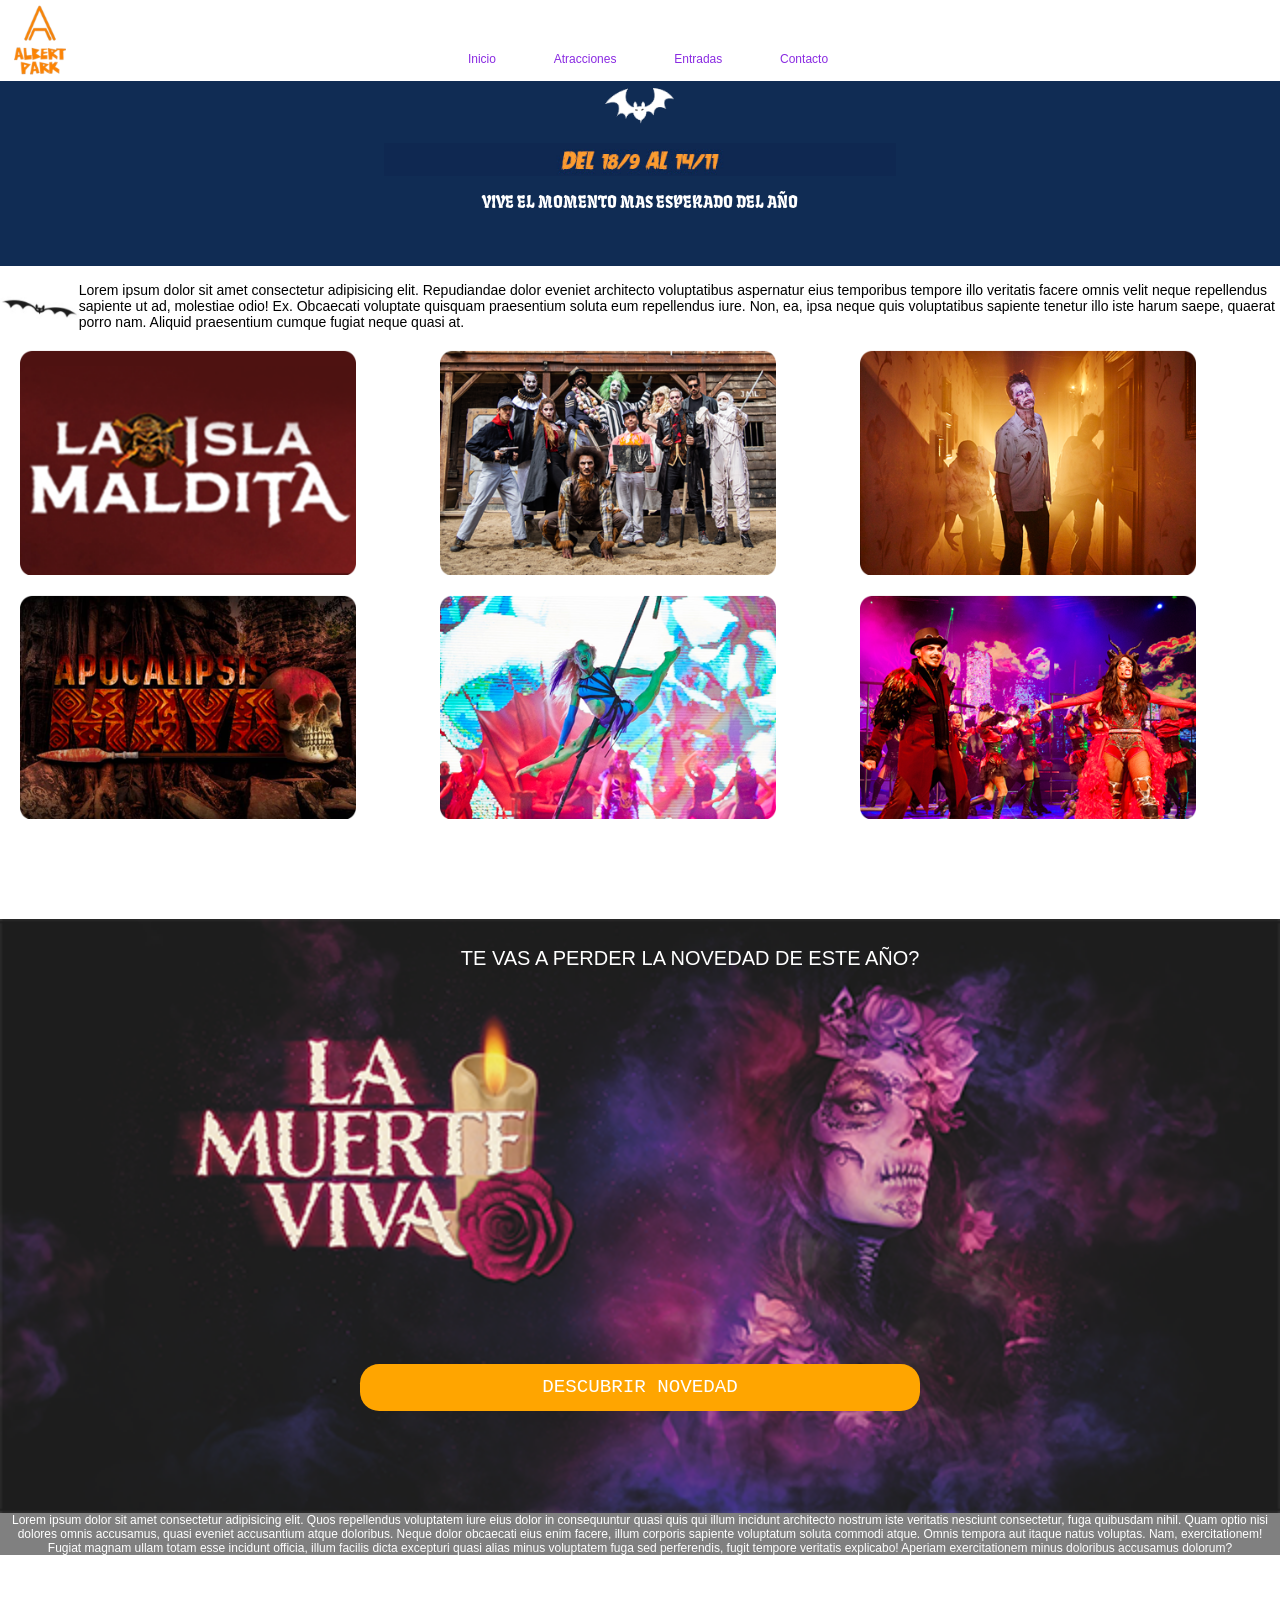
==== index.html @ 116e8e4a "first commit" ====
<!DOCTYPE html>
<html lang="en">
<head>
    <meta charset="UTF-8">
    <meta http-equiv="X-UA-Compatible" content="IE=edge">
    <meta name="viewport" content="width=device-width, initial-scale=1.0">
    <title>Albert Park</title>
    <link rel="stylesheet" href="./css/style.css">
    <link rel="stylesheet" href="css/normalize.css" type="text/css">
    <link rel="preconnect" href="https://fonts.googleapis.com">
<link rel="preconnect" href="https://fonts.gstatic.com" crossorigin>
<link href="https://fonts.googleapis.com/css2?family=Fruktur&display=swap" rel="stylesheet">
</head>

<header>
    <body>
<nav>
        <div class="navigation"> 
            <img class="logo-img" src="./img/logo-custom.png" alt="Logo" style="max-width: 180px;">
            <p>
                <ul id="nav-list">
                    <li><a href="">Inicio</a>
    
                    </li>
                    <li><a href="">Atracciones</a>
    
                    </li>
                    <li><a href="">Entradas</a>
    
                    </li>

                </li>
                <li><a href="">Contacto</a>

                </li>
                </ul>
            </p>
        </div>
    </nav>
</header>
    
    <main>
    <img class="principal" src="./img/murcielago.png" style="background: #102c54; width:6%;">
    <p><img class="principal" src="./img/fechas.jpg" style="width:40%"></p>
<p style="font-family: 'Fruktur'">VIVE EL MOMENTO MAS ESPERADO DEL AÑO</p>
    <img class="animacion" src="./img/animation.gif" alt="">
    <p> ㅤ</p>
</main>
<div class="box">
    <img src="./img/murcielago-black.png">
    <span>Lorem ipsum dolor sit amet consectetur adipisicing elit. Repudiandae dolor eveniet architecto voluptatibus aspernatur eius temporibus tempore illo veritatis facere omnis velit neque repellendus sapiente ut ad, molestiae odio! Ex.
    Obcaecati voluptate quisquam praesentium soluta eum repellendus iure. Non, ea, ipsa neque quis voluptatibus sapiente tenetur illo iste harum saepe, quaerat porro nam. Aliquid praesentium cumque fugiat neque quasi at.</span>
</div>
</h3>

<div class="card">
    <img src="./img/foto-1.png">
    <img src="./img/foto-2.png">
    <img src="./img/foto-3.png">
    <img src="./img/foto-4.png">
    <img src="./img/foto-5.png">
    <img src="./img/foto-6.png">
</div>
<div class="container">
<img class="background"src="./img/bg-la-muerte-viva.png">
<div class="top">TE VAS A PERDER LA NOVEDAD DE ESTE AÑO?</div>
<div class="bot">DESCUBRIR NOVEDAD</div>
</body>
<footer>Lorem ipsum dolor sit amet consectetur adipisicing elit. Quos repellendus voluptatem iure eius dolor in consequuntur quasi quis qui illum incidunt architecto nostrum iste veritatis nesciunt consectetur, fuga quibusdam nihil.
Quam optio nisi dolores omnis accusamus, quasi eveniet accusantium atque doloribus. Neque dolor obcaecati eius enim facere, illum corporis sapiente voluptatum soluta commodi atque. Omnis tempora aut itaque natus voluptas.
Nam, exercitationem! Fugiat magnam ullam totam esse incidunt officia, illum facilis dicta excepturi quasi alias minus voluptatem fuga sed perferendis, fugit tempore veritatis explicabo! Aperiam exercitationem minus doloribus accusamus dolorum?</footer>
</html>
---- css/style.css ----
@charset "UTF-8";

.navigation {
   justify-content: center;
   display: flex;
   line-height: 170px;
}
#nav-list li {
    display: inline-block;
    font-size: 18px;
    margin: 20px;
    vertical-align:bottom;
    line-height:normal; 
      
}
.logo-img {
    position:absolute;
    left:10px;
    top:10px;
    margin: 0px 15px 15px 0px;
}
li{
    text-decoration: none;
    
}
a{
    font-size: 30px;
    text-decoration: none;
    color: blueviolet;
    padding:50px;
}
main{
    background: #102c54;
    display:grid;
}
.principal{
    display:block;
    margin:auto;
}
p{
    text-align: center;
    font-size: 40px;
    color:white;
    font-family: 'Fruktur';
}
ul{
    text-decoration: none;
    
}
.card {
    display: grid;
    align-items: auto;
    grid-template-columns: repeat(3, 1fr);
    position: relative;
    margin-left: 50px;
  }
  .card img{
      width: 80%;
      margin-bottom: 50px;
  }
p{
    font-family: 'Fruktur';
}
.box {
    display: flex;
    align-items:center;
    margin-bottom: 50px;

 }
 span{
     font-size: 35px;

 }
 .animacion{
    display:block;
    margin:auto;
    width:40%;
    margin-bottom: 30px;
 }
 .background{
    display:block;
    margin:auto;
margin-top: 200px;
width: 100%;
height: 10%;
 }
footer{
    display:block;
    margin:auto;
    font-size: 30px;
    background-color: grey;
    font-weight: 1;
    width:100%;
    
}
body{
    zoom: 40%;
}
.top {
    position: absolute;
    top: 20px;
    left: 36%;
    font-size: 50px;
    margin-top: 50px;
  }
.bot {
    position: absolute;
    top: 70%;
    font-size: 3rem;
    background-color: orange;
    padding: 31px 61px;
    border-radius: 3rem;
    left: 0;
    right: 0;
    margin-left: auto;
    margin-right: auto;
    width: 40%;
    font-family: monospace;
  }
  .container {
    position: relative;
    text-align: center;
    color: white;
  }
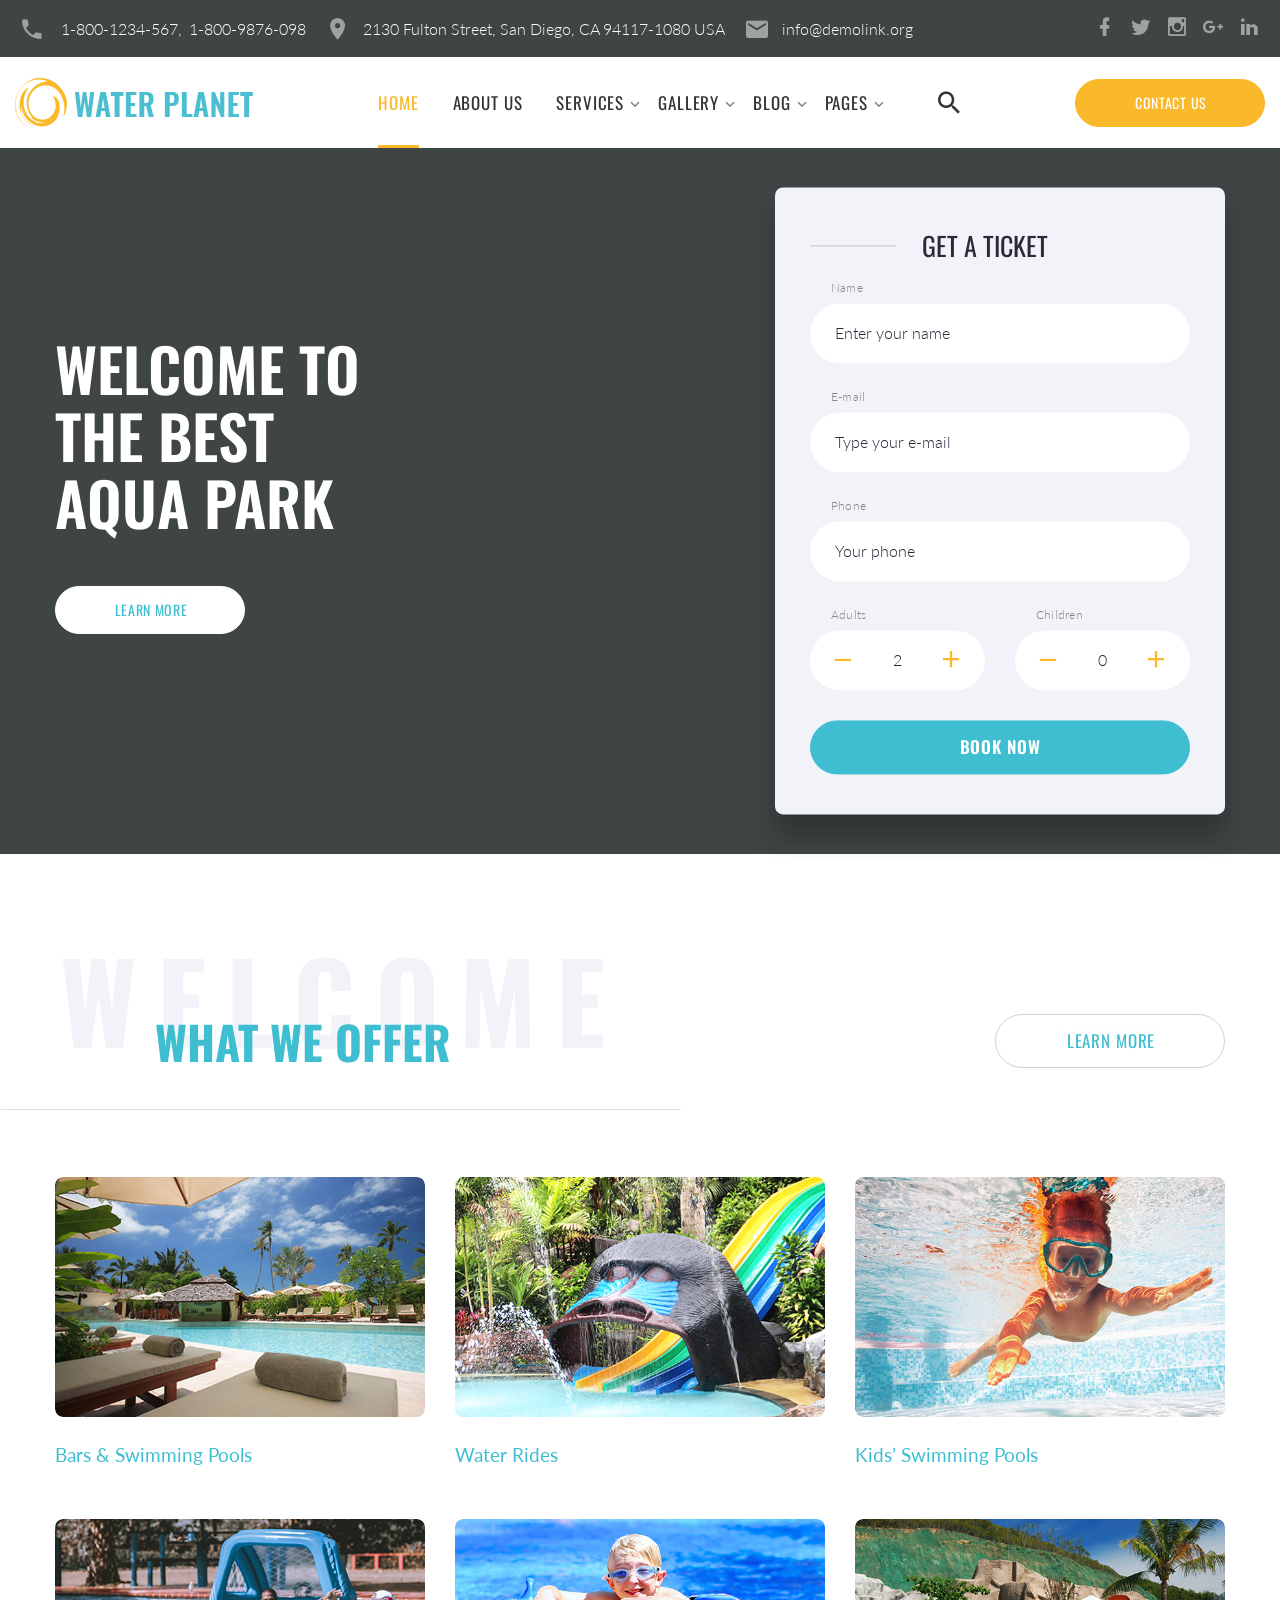
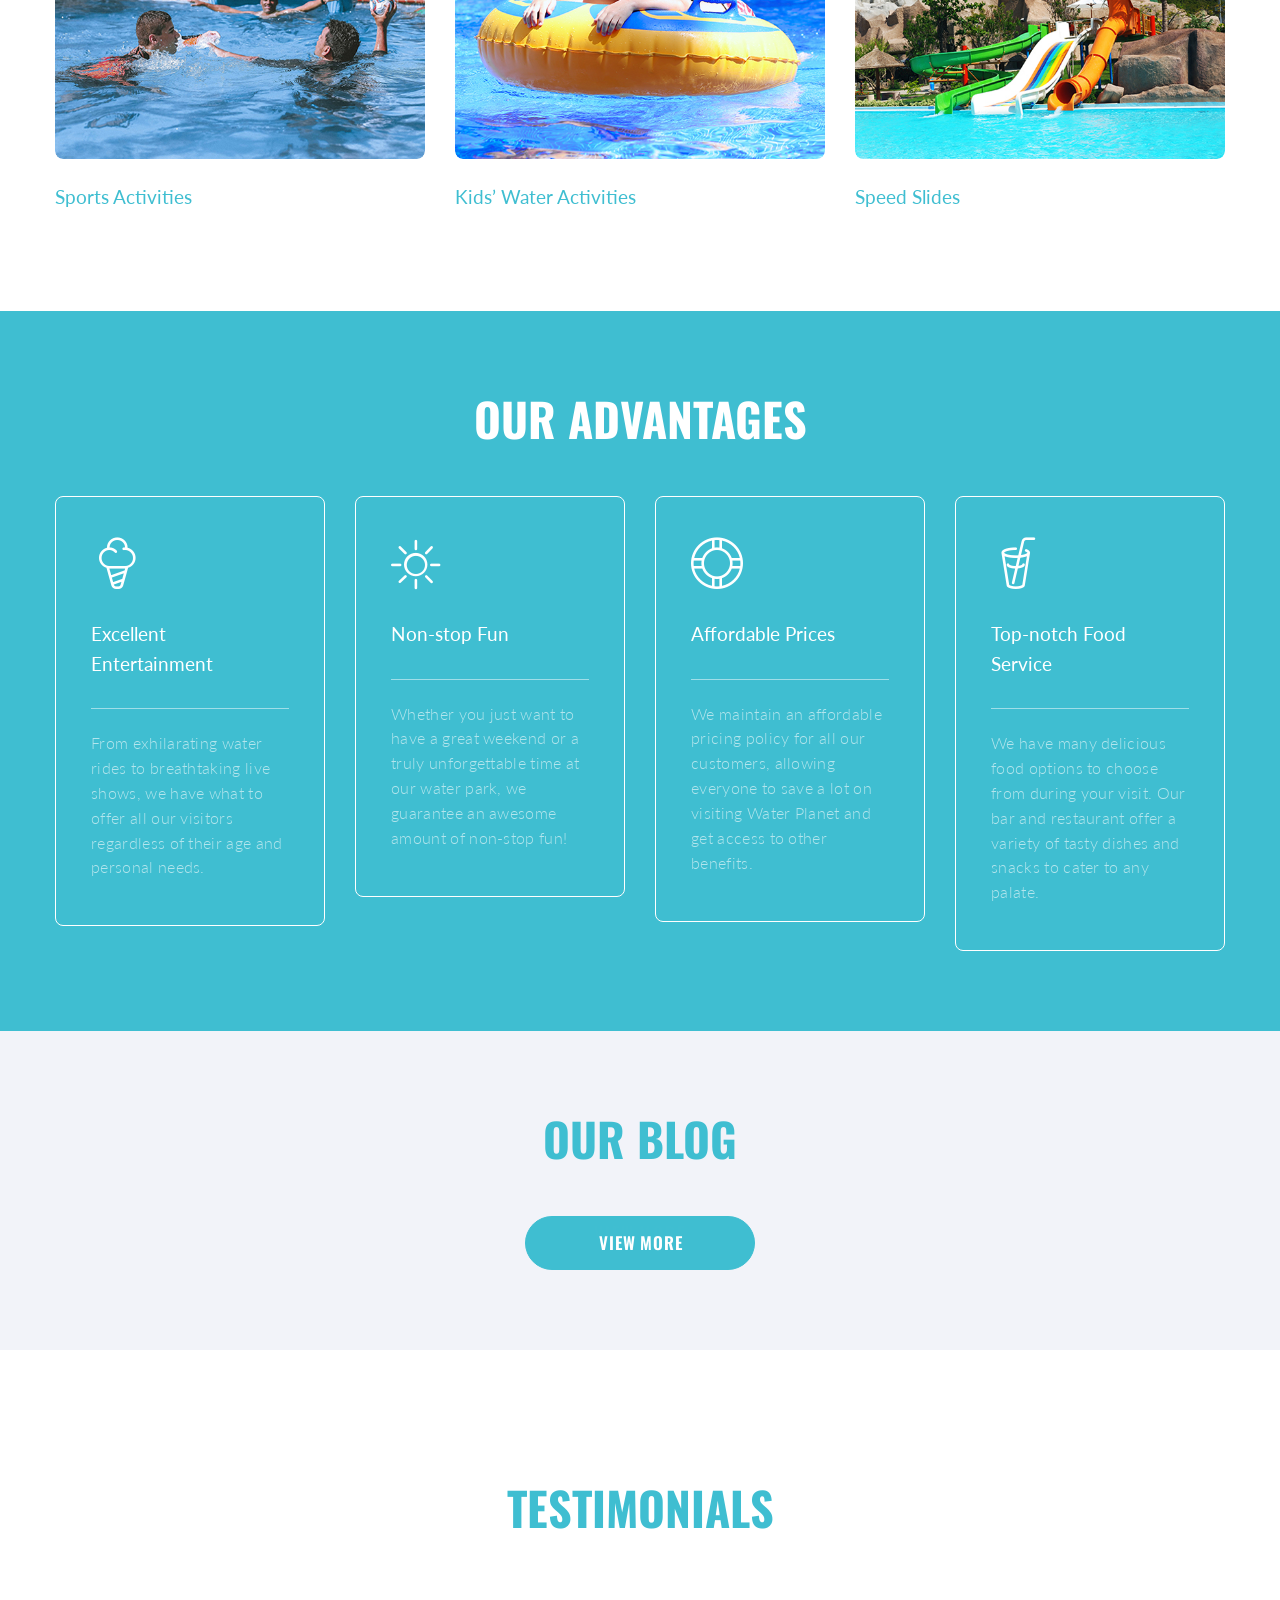
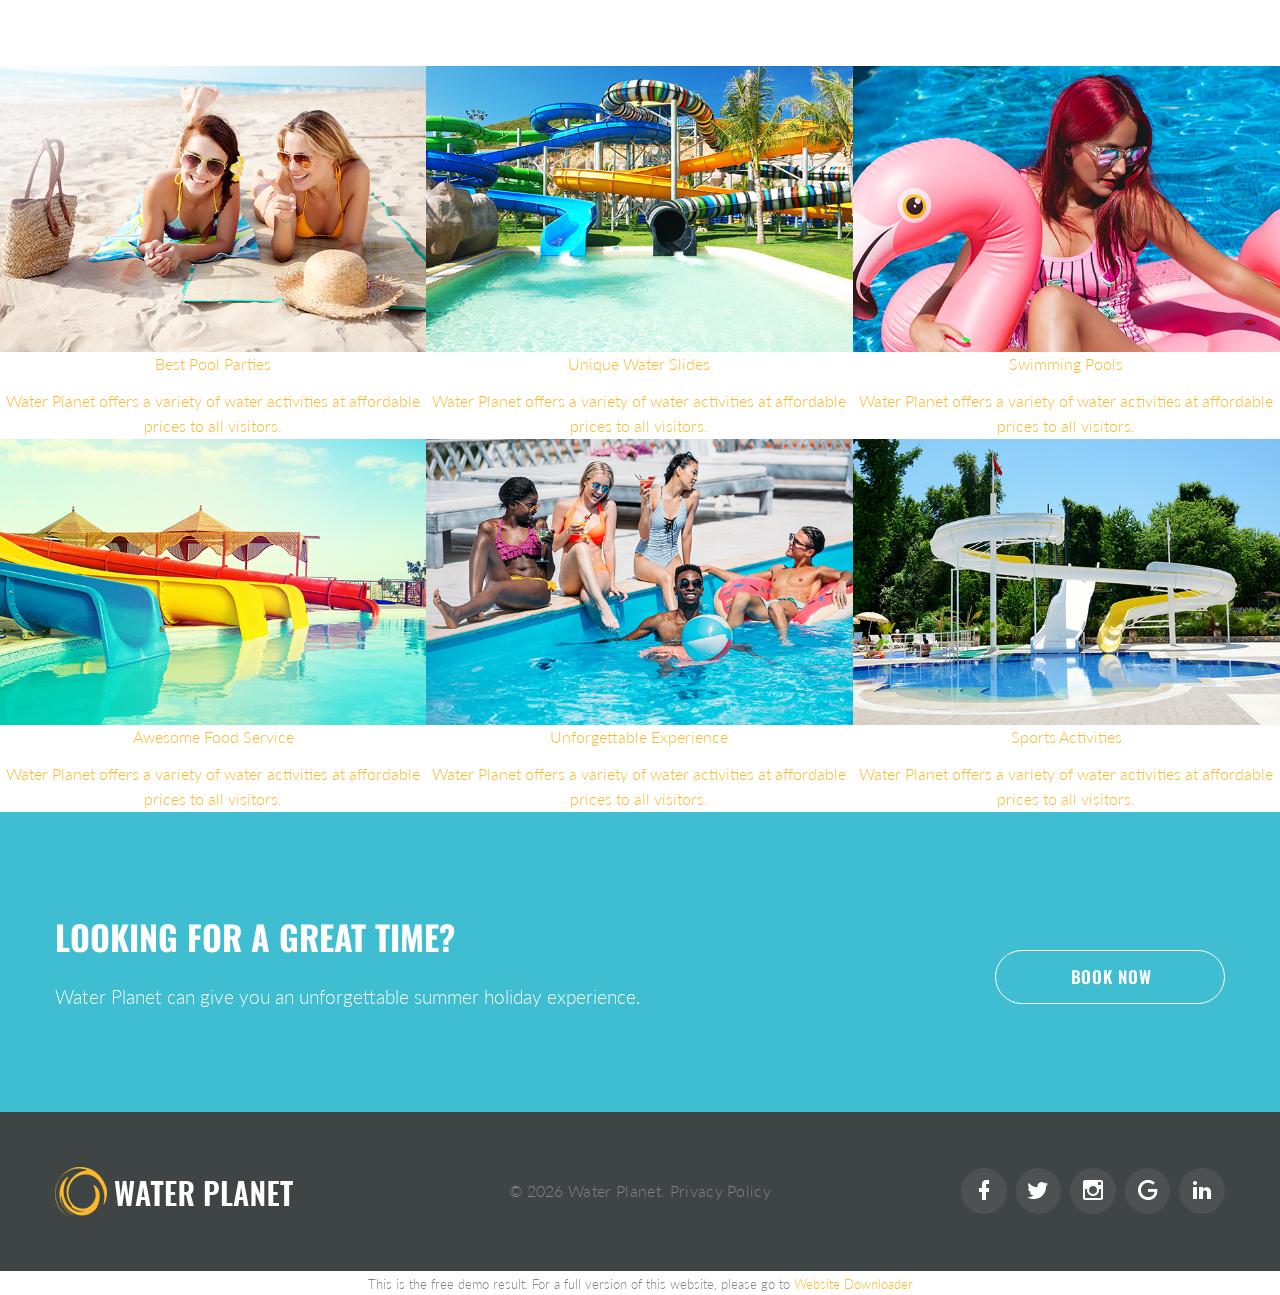
==== commit 271ca7fd: "Nueva web funcionando" ====
--- a/index.html
+++ b/index.html
@@ -1,72 +1,634 @@
 <!DOCTYPE html>
-<html lang="en">
-<head>
-    <meta charset="UTF-8">
+<html class="wide wow-animation" lang="en">
+  <head>
+	<meta http-equiv="Content-Type" content="text/html; charset=UTF-8"/>
+    <!-- Site Title-->
+    <title>Home</title>
+	  <meta name="viewport" content="width=device-width, height=device-height, initial-scale=1.0">
     <meta http-equiv="X-UA-Compatible" content="IE=edge">
-    <meta name="viewport" content="width=device-width, initial-scale=1.0">
-    <title>Albert Park</title>
-    <link rel="stylesheet" href="./css/style.css">
-    <link rel="stylesheet" href="css/normalize.css" type="text/css">
-    <link rel="preconnect" href="https://fonts.googleapis.com">
-<link rel="preconnect" href="https://fonts.gstatic.com" crossorigin>
-<link href="https://fonts.googleapis.com/css2?family=Fruktur&display=swap" rel="stylesheet">
-</head>
-
-<header>
-    <body>
-<nav>
-        <div class="navigation"> 
-            <img class="logo-img" src="./img/logo-custom.png" alt="Logo" style="max-width: 180px;">
-            <p>
-                <ul id="nav-list">
-                    <li><a href="">Inicio</a>
-    
+    <link rel="stylesheet" type="text/css" href="//fonts.googleapis.com/css?family=Oswald:200,300,400,500,600,700%7CLato:300,400,300italic,700%7CMontserrat:900">
+    <link rel="stylesheet" href="css/bootstrap.css">
+    <link rel="stylesheet" href="css/style.css">
+    <link rel="stylesheet" href="css/fonts.css">
+    <style>.ie-panel{display: none;background: #212121;padding: 10px 0;box-shadow: 3px 3px 5px 0 rgba(0,0,0,.3);clear: both;text-align:center;position: relative;z-index: 1;} html.ie-10 .ie-panel, html.lt-ie-10 .ie-panel {display: block;}</style>
+  </head>
+  <body>
+     <!-- Page preloader-->
+    <div class="preloader">
+      <div class="preloader-body">
+        <div class="cssload-container">
+          <div class="cssload-speeding-wheel"></div>
+        </div>
+      </div>
+    </div>
+    <!-- Page-->
+    <div class="page">
+      <!-- Page Header-->
+      <header class="section page-header">
+        <!-- RD Navbar-->
+        <div class="rd-navbar-wrap rd-navbar-corporate">
+          <nav class="rd-navbar" data-layout="rd-navbar-fixed" data-sm-layout="rd-navbar-fixed" data-md-layout="rd-navbar-fixed" data-lg-layout="rd-navbar-fullwidth" data-xl-layout="rd-navbar-static" data-xxl-layout="rd-navbar-static" data-xxxl-layout="rd-navbar-static" data-lg-device-layout="rd-navbar-fullwidth" data-xl-device-layout="rd-navbar-static" data-xxl-device-layout="rd-navbar-static" data-xxxl-device-layout="rd-navbar-static" data-lg-stick-up-offset="130px" data-xl-stick-up-offset="160px" data-stick-up="true">
+            <div class="rd-navbar-collapse-toggle" data-rd-navbar-toggle=".rd-navbar-collapse"><span></span></div>
+            <div class="rd-navbar-top-panel rd-navbar-collapse">
+              <div class="rd-navbar-top-panel-inner">
+                <ul class="list-inline">
+                  <li class="box-inline"><span class="icon novi-icon icon-md-smaller icon-white-5 mdi mdi-phone"></span>
+                    <ul class="list-comma">
+                      <li><a href="tel:#">1-800-1234-567</a></li>
+                      <li><a href="tel:#">1-800-9876-098</a></li>
+                    </ul>
+                  </li>
+                  <li class="box-inline"><span class="icon novi-icon icon-md-smaller icon-white-5 mdi mdi-map-marker"></span><a href="#">2130 Fulton Street, San Diego, CA 94117-1080 USA</a></li>
+                  <li class="box-inline"><span class="icon novi-icon icon-md-smaller icon-white-5 mdi mdi-email"></span><a href="mailto:#">info@demolink.org</a></li>
+                </ul>
+                <ul class="list-inline">
+                  <li><a class="icon icon-sm-bigger icon-white-5 mdi mdi-facebook" href="#"></a></li>
+                  <li><a class="icon icon-sm-bigger icon-white-5 mdi mdi-twitter" href="#"></a></li>
+                  <li><a class="icon icon-sm-bigger icon-white-5 mdi mdi-instagram" href="#"></a></li>
+                  <li><a class="icon icon-sm-bigger icon-white-5 mdi mdi-google-plus" href="#"></a></li>
+                  <li><a class="icon icon-sm-bigger icon-white-5 mdi mdi-linkedin" href="#"></a></li>
+                </ul>
+              </div>
+              <div class="rd-navbar-top-panel-inner"><a class="button button-sm button-secondary button-nina" href="#">Book a truck</a></div>
+            </div>
+            <div class="rd-navbar-inner">
+              <!-- RD Navbar Panel-->
+              <div class="rd-navbar-panel">
+                <!-- RD Navbar Toggle-->
+                <button class="rd-navbar-toggle" data-rd-navbar-toggle=".rd-navbar-nav-wrap"><span></span></button>
+                <!-- RD Navbar Brand-->
+                <div class="rd-navbar-brand">
+                  <!--Brand--><a class="brand-name" href="index.html"><img class="logo-default" src="images/logo-default-238x49.png" alt="" width="119" height="24"/><img class="logo-inverse" src="images/logo-inverse-238x49.png" alt="" width="119" height="24"/></a>
+                </div>
+              </div>
+              <div class="rd-navbar-aside-center">
+                <div class="rd-navbar-nav-wrap">
+                  <ul class="rd-navbar-nav">
+                    <li class="rd-nav-item active"><a class="rd-nav-link" href="index.html">Home</a>
                     </li>
-                    <li><a href="">Atracciones</a>
-    
+                    <li class="rd-nav-item"><a class="rd-nav-link" href="about-us.html">About Us</a>
                     </li>
-                    <li><a href="">Entradas</a>
-    
+                    <li class="rd-nav-item"><a class="rd-nav-link" href="#">Services</a>
+                      <ul class="rd-menu rd-navbar-dropdown">
+                        <li class="rd-dropdown-item"><a class="rd-dropdown-link" href="services.html">Services</a>
+                        </li>
+                        <li class="rd-dropdown-item"><a class="rd-dropdown-link" href="services-2.html">Services 2</a>
+                        </li>
+                        <li class="rd-dropdown-item"><a class="rd-dropdown-link" href="single-service.html">Single Service</a>
+                        </li>
+                      </ul>
                     </li>
-
-                </li>
-                <li><a href="">Contacto</a>
-
-                </li>
-                </ul>
-            </p>
-        </div>
-    </nav>
-</header>
-    
-    <main>
-    <img class="principal" src="./img/murcielago.png" style="background: #102c54; width:6%;">
-    <p><img class="principal" src="./img/fechas.jpg" style="width:40%"></p>
-<p style="font-family: 'Fruktur'">VIVE EL MOMENTO MAS ESPERADO DEL AÑO</p>
-    <img class="animacion" src="./img/animation.gif" alt="">
-    <p> ㅤ</p>
-</main>
-<div class="box">
-    <img src="./img/murcielago-black.png">
-    <span>Lorem ipsum dolor sit amet consectetur adipisicing elit. Repudiandae dolor eveniet architecto voluptatibus aspernatur eius temporibus tempore illo veritatis facere omnis velit neque repellendus sapiente ut ad, molestiae odio! Ex.
-    Obcaecati voluptate quisquam praesentium soluta eum repellendus iure. Non, ea, ipsa neque quis voluptatibus sapiente tenetur illo iste harum saepe, quaerat porro nam. Aliquid praesentium cumque fugiat neque quasi at.</span>
-</div>
-</h3>
-
-<div class="card">
-    <img src="./img/foto-1.png">
-    <img src="./img/foto-2.png">
-    <img src="./img/foto-3.png">
-    <img src="./img/foto-4.png">
-    <img src="./img/foto-5.png">
-    <img src="./img/foto-6.png">
-</div>
-<div class="container">
-<img class="background"src="./img/bg-la-muerte-viva.png">
-<div class="top">TE VAS A PERDER LA NOVEDAD DE ESTE AÑO?</div>
-<div class="bot">DESCUBRIR NOVEDAD</div>
-</body>
-<footer>Lorem ipsum dolor sit amet consectetur adipisicing elit. Quos repellendus voluptatem iure eius dolor in consequuntur quasi quis qui illum incidunt architecto nostrum iste veritatis nesciunt consectetur, fuga quibusdam nihil.
-Quam optio nisi dolores omnis accusamus, quasi eveniet accusantium atque doloribus. Neque dolor obcaecati eius enim facere, illum corporis sapiente voluptatum soluta commodi atque. Omnis tempora aut itaque natus voluptas.
-Nam, exercitationem! Fugiat magnam ullam totam esse incidunt officia, illum facilis dicta excepturi quasi alias minus voluptatem fuga sed perferendis, fugit tempore veritatis explicabo! Aperiam exercitationem minus doloribus accusamus dolorum?</footer>
+                    <li class="rd-nav-item"><a class="rd-nav-link" href="#">Gallery</a>
+                      <ul class="rd-menu rd-navbar-dropdown">
+                        <li class="rd-dropdown-item"><a class="rd-dropdown-link" href="fullwidth-gallery-hover-title.html">Fullwidth Gallery Hover Title</a>
+                        </li>
+                        <li class="rd-dropdown-item"><a class="rd-dropdown-link" href="fullwidth-gallery-inside-title.html">Fullwidth Gallery Inside Title</a>
+                        </li>
+                        <li class="rd-dropdown-item"><a class="rd-dropdown-link" href="grid-gallery-hover-title.html">Grid Gallery Hover Title</a>
+                        </li>
+                        <li class="rd-dropdown-item"><a class="rd-dropdown-link" href="grid-gallery-inside-title.html">Grid Gallery Inside Title</a>
+                        </li>
+                        <li class="rd-dropdown-item"><a class="rd-dropdown-link" href="grid-gallery-outside-title.html">Grid Gallery Outside Title</a>
+                        </li>
+                        <li class="rd-dropdown-item"><a class="rd-dropdown-link" href="masonry-gallery-hover-title.html">Masonry Gallery Hover Title</a>
+                        </li>
+                        <li class="rd-dropdown-item"><a class="rd-dropdown-link" href="masonry-gallery-inside-title.html">Masonry Gallery Inside Title</a>
+                        </li>
+                        <li class="rd-dropdown-item"><a class="rd-dropdown-link" href="masonry-gallery-outside-title.html">Masonry Gallery Outside Title</a>
+                        </li>
+                      </ul>
+                    </li>
+                    <li class="rd-nav-item"><a class="rd-nav-link" href="#">Blog</a>
+                      <ul class="rd-menu rd-navbar-dropdown">
+                        <li class="rd-dropdown-item"><a class="rd-dropdown-link" href="classic-blog.html">Classic Blog</a>
+                        </li>
+                        <li class="rd-dropdown-item"><a class="rd-dropdown-link" href="grid-blog.html">Grid Blog</a>
+                        </li>
+                        <li class="rd-dropdown-item"><a class="rd-dropdown-link" href="image-post.html">Image Post</a>
+                        </li>
+                        <li class="rd-dropdown-item"><a class="rd-dropdown-link" href="video-post.html">Video Post</a>
+                        </li>
+                      </ul>
+                    </li>
+                    <li class="rd-nav-item"><a class="rd-nav-link" href="#">Pages</a>
+                      <ul class="rd-menu rd-navbar-megamenu rd-navbar-megamenu-banner">
+                        <li class="rd-megamenu-item"><img src="images/megamenu-banner-301x510.jpg" alt="" width="301" height="510"/>
+                        </li>
+                        <li class="rd-megamenu-item">
+                          <ul class="rd-megamenu-list">
+                            <li class="rd-megamenu-list-item"><a class="rd-megamenu-list-link" href="404-page.html">404 Page</a></li>
+                            <li class="rd-megamenu-list-item"><a class="rd-megamenu-list-link" href="503-page.html">503 Page</a></li>
+                            <li class="rd-megamenu-list-item"><a class="rd-megamenu-list-link" href="careers.html">Careers</a></li>
+                            <li class="rd-megamenu-list-item"><a class="rd-megamenu-list-link" href="coming-soon.html">Coming Soon</a></li>
+                            <li class="rd-megamenu-list-item"><a class="rd-megamenu-list-link" href="contacts.html">Contacts</a></li>
+                          </ul>
+                        </li>
+                        <li class="rd-megamenu-item">
+                          <ul class="rd-megamenu-list">
+                            <li class="rd-megamenu-list-item"><a class="rd-megamenu-list-link" href="search-results.html">Search Results</a></li>
+                            <li class="rd-megamenu-list-item"><a class="rd-megamenu-list-link" href="under-construction.html">Under Construction</a></li>
+                            <li class="rd-megamenu-list-item"><a class="rd-megamenu-list-link" href="tables.html">Tables</a></li>
+                            <li class="rd-megamenu-list-item"><a class="rd-megamenu-list-link" href="tabs.html">Tabs</a></li>
+                            <li class="rd-megamenu-list-item"><a class="rd-megamenu-list-link" href="typography.html">Typography</a></li>
+                            <li class="rd-megamenu-list-item"><a class="rd-megamenu-list-link" href="privacy-policy.html">Privacy Policy</a></li>
+                          </ul>
+                        </li>
+                        <li class="rd-megamenu-item">
+                          <ul class="rd-megamenu-list">
+                            <li class="rd-megamenu-list-item"><a class="rd-megamenu-list-link" href="single-job.html">Single Job</a></li>
+                            <li class="rd-megamenu-list-item"><a class="rd-megamenu-list-link" href="accordions.html">Accordions</a></li>
+                            <li class="rd-megamenu-list-item"><a class="rd-megamenu-list-link" href="buttons.html">Buttons</a></li>
+                            <li class="rd-megamenu-list-item"><a class="rd-megamenu-list-link" href="forms.html">Forms</a></li>
+                            <li class="rd-megamenu-list-item"><a class="rd-megamenu-list-link" href="pricing.html">Pricing</a></li>
+                            <li class="rd-megamenu-list-item"><a class="rd-megamenu-list-link" href="grid-system.html">Grid System</a></li>
+                          </ul>
+                        </li>
+                      </ul>
+                    </li>
+                  </ul>
+                </div>
+                <div class="rd-navbar-aside-right-inner">
+                  <!-- RD Navbar Search-->
+                  <div class="rd-navbar-search"><a class="rd-navbar-search-toggle" data-rd-navbar-toggle=".rd-navbar-search" href="#"><span></span></a>
+                    <form class="rd-search" action="search-results.html" data-search-live="rd-search-results-live" method="GET">
+                      <div class="form-wrap">
+                        <label class="form-label form-label" for="rd-navbar-search-form-input">Search...</label>
+                        <input class="rd-navbar-search-form-input form-input" id="rd-navbar-search-form-input" type="text" name="s" autocomplete="off">
+                        <div class="rd-search-results-live"></div>
+                      </div>
+                      <button class="rd-search-form-submit mdi mdi-magnify"></button>
+                    </form>
+                  </div>
+                </div>
+              </div>
+              <div class="rd-navbar-aside-right"><a class="button button-sm button-secondary button-nina" href="contacts.html">Contact Us</a></div>
+            </div>
+          </nav>
+        </div>
+      </header>
+      <section class="section">
+        <div class="swiper-form-wrap">
+          <!-- Swiper-->
+          <div class="swiper-container swiper-slider swiper-slider-custom swiper-slider_height-1 swiper-align-left swiper-align-left-custom context-dark bg-gray-darker" data-loop="true" data-autoplay="5500" data-simulate-touch="true" data-slide-effect="fade">
+            <div class="swiper-wrapper">
+              <div class="swiper-slide" data-slide-bg="images/landing-private-airlines-slider-1.jpg">
+                <div class="swiper-slide-caption">
+                  <div class="container container-bigger swiper-main-section">
+                    <div class="row justify-content-sm-center justify-content-md-start row-ten">
+                      <div class="col-lg-4 col-xl-3 col-xxl-4 text-center text-lg-left">
+                        <div class="box-width-3">
+                          <h1 class="text-sbold">Welcome to the Best Aqua Park</h1><a class="button button-default-outline button-nina button-sm" href="#">learn more</a>
+                        </div>
+                      </div>
+                    </div>
+                  </div>
+                </div>
+              </div>
+              <div class="swiper-slide" data-slide-bg="images/landing-private-airlines-slider-2.jpg">
+                <div class="swiper-slide-caption">
+                  <div class="container container-bigger swiper-main-section">
+                    <div class="row justify-content-sm-center justify-content-md-start row-ten">
+                      <div class="col-lg-5 text-center text-lg-left">
+                        <h1 class="text-sbold">Dozens of Water Activities for Your Family</h1><a class="button button-default-outline button-nina button-sm button-top" href="#">learn more</a>
+                      </div>
+                    </div>
+                  </div>
+                </div>
+              </div>
+            </div>
+            <!-- Swiper controls-->
+            <div class="swiper-pagination-wrap">
+              <div class="container container-bigger">
+                <div class="row row-ten">
+                  <div class="col-sm-12">
+                    <div class="swiper-pagination"></div>
+                  </div>
+                </div>
+              </div>
+            </div>
+            <!--Swiper Navigation-->
+            <div class="swiper-button-prev mdi mdi-chevron-left"></div>
+            <div class="swiper-button-next mdi mdi-chevron-right"></div>
+          </div>
+          <div class="container container-bigger form-request-wrap form-request-wrap-modern">
+            <div class="row justify-content-sm-center justify-content-lg-end row-ten">
+              <div class="col-lg-4 col-xxl-4">
+                <div class="form-request form-request-modern bg-gray-lighter">
+                  <h4 class="heading-line text-regular ls-1">Get a ticket</h4>
+                  <!-- RD Mailform-->
+                  <form class="rd-mailform rd-mailform-custom">
+                    <div class="row row-20">
+                      <div class="col-sm-12">
+                        <label class="form-label-outside">Name</label>
+                        <div class="form-wrap form-wrap-inline">
+                          <input class="form-input" id="forms-current-from" type="text" name="current-from">
+                          <label class="form-label" for="forms-current-from">Enter your name</label>
+                        </div>
+                      </div>
+                      <div class="col-sm-12">
+                        <label class="form-label-outside">E-mail</label>
+                        <div class="form-wrap form-wrap-inline">
+                          <input class="form-input" id="forms-current-to" type="text" name="current-to">
+                          <label class="form-label" for="forms-current-to">Type your e-mail</label>
+                        </div>
+                      </div>
+                      <div class="col-sm-12">
+                        <label class="form-label-outside">Phone</label>
+                        <div class="form-wrap form-wrap-inline">
+                          <input class="form-input" id="forms-current-to-2" type="text" name="current-to">
+                          <label class="form-label" for="forms-current-to-2">Your phone</label>
+                        </div>
+                      </div>
+                      <div class="col-lg-6">
+                        <label class="form-label-outside">Adults</label>
+                        <div class="form-wrap form-wrap-modern">
+                          <input class="form-input input-append" id="form-element-stepper" type="number" min="0" max="300" value="2">
+                        </div>
+                      </div>
+                      <div class="col-lg-6">
+                        <label class="form-label-outside">Children</label>
+                        <div class="form-wrap form-wrap-modern">
+                          <input class="form-input input-append" id="form-element-stepper-1" type="number" min="0" max="300" value="0">
+                        </div>
+                      </div>
+                    </div>
+                    <div class="form-wrap form-button">
+                      <button class="button button-block button-primary button-nina" type="submit">book now</button>
+                    </div>
+                  </form>
+                </div>
+              </div>
+            </div>
+          </div>
+        </div>
+      </section>
+      <section class="section section-variant-1 bg-default">
+        <div class="container-wide">
+          <div class="row justify-content-xl-end row-30">
+            <div class="col-xl-8">
+              <div class="parallax-text-wrap">
+                <h2>What We Offer</h2><span class="parallax-text">welcome</span>
+              </div>
+              <hr class="divider divider-default">
+            </div>
+            <div class="col-xl-3 text-xl-right"><a class="button button-secondary button-nina button-default-outline" href="#">learn more</a></div>
+          </div>
+          <div class="row row-50">
+            <div class="col-md-6 col-xl-4">
+              <article class="event-default-wrap">
+                <div class="event-default">
+                  <figure class="event-default-image"><img src="images/landing-private-airlines-01-570x370.jpg" alt="" width="570" height="370"/>
+                  </figure>
+                  <div class="event-default-caption"><a class="button button-xs button-secondary button-nina" href="#">learn more</a></div>
+                </div>
+                <div class="event-default-inner">
+                  <h5><a class="event-default-title" href="#">Bars & Swimming Pools</a></h5>
+                </div>
+              </article>
+            </div>
+            <div class="col-md-6 col-xl-4">
+              <article class="event-default-wrap">
+                <div class="event-default">
+                  <figure class="event-default-image"><img src="images/landing-private-airlines-02-570x370.jpg" alt="" width="570" height="370"/>
+                  </figure>
+                  <div class="event-default-caption"><a class="button button-xs button-secondary button-nina" href="#">learn more</a></div>
+                </div>
+                <div class="event-default-inner">
+                  <h5><a class="event-default-title" href="#">Water Rides</a></h5>
+                </div>
+              </article>
+            </div>
+            <div class="col-md-6 col-xl-4">
+              <article class="event-default-wrap">
+                <div class="event-default">
+                  <figure class="event-default-image"><img src="images/landing-private-airlines-03-570x370.jpg" alt="" width="570" height="370"/>
+                  </figure>
+                  <div class="event-default-caption"><a class="button button-xs button-secondary button-nina" href="#">learn more</a></div>
+                </div>
+                <div class="event-default-inner">
+                  <h5><a class="event-default-title" href="#">Kids’ Swimming Pools</a></h5>
+                </div>
+              </article>
+            </div>
+            <div class="col-md-6 col-xl-4">
+              <article class="event-default-wrap">
+                <div class="event-default">
+                  <figure class="event-default-image"><img src="images/landing-private-airlines-04-570x370.jpg" alt="" width="570" height="370"/>
+                  </figure>
+                  <div class="event-default-caption"><a class="button button-xs button-secondary button-nina" href="#">learn more</a></div>
+                </div>
+                <div class="event-default-inner">
+                  <h5><a class="event-default-title" href="#">Sports Activities</a></h5>
+                </div>
+              </article>
+            </div>
+            <div class="col-md-6 col-xl-4">
+              <article class="event-default-wrap">
+                <div class="event-default">
+                  <figure class="event-default-image"><img src="images/landing-private-airlines-05-570x370.jpg" alt="" width="570" height="370"/>
+                  </figure>
+                  <div class="event-default-caption"><a class="button button-xs button-secondary button-nina" href="#">learn more</a></div>
+                </div>
+                <div class="event-default-inner">
+                  <h5><a class="event-default-title" href="#">Kids’ Water Activities</a></h5>
+                </div>
+              </article>
+            </div>
+            <div class="col-md-6 col-xl-4">
+              <article class="event-default-wrap">
+                <div class="event-default">
+                  <figure class="event-default-image"><img src="images/landing-private-airlines-06-570x370.jpg" alt="" width="570" height="370"/>
+                  </figure>
+                  <div class="event-default-caption"><a class="button button-xs button-secondary button-nina" href="#">learn more</a></div>
+                </div>
+                <div class="event-default-inner">
+                  <h5><a class="event-default-title" href="#">Speed Slides</a></h5>
+                </div>
+              </article>
+            </div>
+          </div>
+        </div>
+      </section>
+      <!-- our advantages-->
+      <section class="section section-lg bg-primary context-dark text-center">
+        <div class="container container-wide">
+          <h2 class="text-uppercase">our advantages</h2>
+          <div class="row row-50 justify-content-sm-center text-left">
+            <div class="col-sm-10 col-md-6 col-xl-3">
+              <article class="box-minimal box-minimal-border">
+                <div class="box-minimal-icon linearicons-ice-cream"></div>
+                <p class="big box-minimal-title">Excellent Entertainment</p>
+                <hr>
+                <div class="box-minimal-text text-spacing-sm">From exhilarating water rides to breathtaking live shows, we have what to offer all our visitors regardless of their age and personal needs.</div>
+              </article>
+            </div>
+            <div class="col-sm-10 col-md-6 col-xl-3">
+              <article class="box-minimal box-minimal-border">
+                <div class="box-minimal-icon linearicons-sun"></div>
+                <p class="big box-minimal-title">Non-stop Fun</p>
+                <hr>
+                <div class="box-minimal-text text-spacing-sm">Whether you just want to have a great weekend or a truly unforgettable time at our water park, we guarantee an awesome amount of non-stop fun!</div>
+              </article>
+            </div>
+            <div class="col-sm-10 col-md-6 col-xl-3">
+              <article class="box-minimal box-minimal-border">
+                <div class="box-minimal-icon linearicons-lifebuoy"></div>
+                <p class="big box-minimal-title">Affordable Prices</p>
+                <hr>
+                <div class="box-minimal-text text-spacing-sm">We maintain an affordable pricing policy for all our customers, allowing everyone to save a lot on visiting Water Planet and get access to other benefits.</div>
+              </article>
+            </div>
+            <div class="col-sm-10 col-md-6 col-xl-3">
+              <article class="box-minimal box-minimal-border">
+                <div class="box-minimal-icon linearicons-glass2"></div>
+                <p class="big box-minimal-title">Top-notch Food Service</p>
+                <hr>
+                <div class="box-minimal-text text-spacing-sm">We have many delicious food options to choose from during your visit. Our bar and restaurant offer a variety of tasty dishes and snacks to cater to any palate.</div>
+              </article>
+            </div>
+          </div>
+        </div>
+      </section>
+      <!-- Our Blog-->
+      <section class="section section-lg bg-gray-lighter text-center">
+        <div class="container-wide">
+          <div class="row">
+            <div class="col-sm-12">
+              <h2 class="text-primary text-uppercase">Our Blog</h2>
+              <!-- Owl Carousel-->
+              <div class="owl-carousel owl-carousel-team owl-carousel-inset" data-autoplay="false" data-items="1" data-md-items="2" data-xl-items="3" data-stage-padding="15" data-loop="true" data-margin="30" data-mouse-drag="false" data-dots="true">
+                <article class="post-blog"><a class="post-blog-image" href="image-post.html"><img src="images/landing-private-airlines-7-570x415.jpg" alt="" width="570" height="415"/></a>
+                  <div class="post-blog-caption">
+                    <div class="post-blog-caption-header">
+                      <ul class="post-blog-tags">
+                        <li><a class="button-tags" href="image-post.html">News</a></li>
+                      </ul>
+                      <ul class="post-blog-meta">
+                        <li><span>by</span>&nbsp;<a href="#">Ronald Chen</a></li>
+                      </ul>
+                    </div>
+                    <div class="post-blog-caption-body">
+                      <h5><a class="post-blog-title" href="image-post.html">Must-haves for Your Water Planet Vacation: Top 5 Tips from Our Team</a></h5>
+                    </div>
+                    <div class="post-blog-caption-footer">
+                      <time datetime="2019">Feb 27, 2019 at 6:53 pm</time><a class="post-comment" href="image-post.html"><span class="icon novi-icon icon-md-middle icon-gray-1 mdi mdi-comment"></span><span>3</span></a>
+                    </div>
+                  </div>
+                </article>
+                <article class="post-blog"><a class="post-blog-image" href="image-post.html"><img src="images/landing-private-airlines-8-570x415.jpg" alt="" width="570" height="415"/></a>
+                  <div class="post-blog-caption">
+                    <div class="post-blog-caption-header">
+                      <ul class="post-blog-tags">
+                        <li><a class="button-tags" href="image-post.html">News</a></li>
+                      </ul>
+                      <ul class="post-blog-meta">
+                        <li><span>by</span>&nbsp;<a href="#">Ronald Chen</a></li>
+                      </ul>
+                    </div>
+                    <div class="post-blog-caption-body">
+                      <h5><a class="post-blog-title" href="image-post.html">8 Reasons Why You Need to Visit Water Planet This Summer</a></h5>
+                    </div>
+                    <div class="post-blog-caption-footer">
+                      <time datetime="2019">Feb 27, 2019 at 6:53 pm</time><a class="post-comment" href="image-post.html"><span class="icon novi-icon icon-md-middle icon-gray-1 mdi mdi-comment"></span><span>3</span></a>
+                    </div>
+                  </div>
+                </article>
+                <article class="post-blog"><a class="post-blog-image" href="image-post.html"><img src="images/landing-private-airlines-9-570x415.jpg" alt="" width="570" height="415"/></a>
+                  <div class="post-blog-caption">
+                    <div class="post-blog-caption-header">
+                      <ul class="post-blog-tags">
+                        <li><a class="button-tags" href="image-post.html">News</a></li>
+                      </ul>
+                      <ul class="post-blog-meta">
+                        <li><span>by</span>&nbsp;<a href="#">Ronald Chen</a></li>
+                      </ul>
+                    </div>
+                    <div class="post-blog-caption-body">
+                      <h5><a class="post-blog-title" href="image-post.html">Top 15 Activities Available to Everyone at Water Planet</a></h5>
+                    </div>
+                    <div class="post-blog-caption-footer">
+                      <time datetime="2019">Feb 27, 2019 at 6:53 pm</time><a class="post-comment" href="image-post.html"><span class="icon novi-icon icon-md-middle icon-gray-1 mdi mdi-comment"></span><span>3</span></a>
+                    </div>
+                  </div>
+                </article>
+              </div>
+            </div>
+          </div><a class="button button-primary button-nina button-offset-lg text-sbold" href="classic-blog.html">View More</a>
+        </div>
+      </section>
+      <!--Testimonials-->
+      <section class="section section-xl text-center bg-default">
+        <div class="container container-bigger">
+          <h2 class="text-primary text-uppercase">testimonials</h2>
+          <!-- Owl Carousel-->
+          <div class="owl-carousel owl-layout-1" data-autoplay="true" data-items="1" data-dots="true" data-nav="true" data-stage-padding="0" data-loop="true" data-margin="30" data-mouse-drag="false">
+            <article class="quote-boxed">
+              <div class="quote-boxed-aside"><img class="quote-boxed-image" src="images/quote-user-1-210x210.jpg" alt="" width="210" height="210"/>
+              </div>
+              <div class="quote-boxed-main">
+                <div class="quote-boxed-text">
+                  <p>My day at your water park was amazing! My family and I had the best time I think anyone could have had. Every employee was respectful in every way possible. If anyone is looking for a place to just chill, Water Planet is the place I would send you to. It is safe, and you know your kids will enjoy the time, as will you.</p>
+                </div>
+                <div class="quote-boxed-meta">
+                  <p class="quote-boxed-cite">Debra Ortega</p>
+                  <p class="quote-boxed-small">Regular Visitor</p>
+                </div>
+              </div>
+            </article>
+            <article class="quote-boxed">
+              <div class="quote-boxed-aside"><img class="quote-boxed-image" src="images/quote-user-2-210x210.jpg" alt="" width="210" height="210"/>
+              </div>
+              <div class="quote-boxed-main">
+                <div class="quote-boxed-text">
+                  <p>What a wonderful visit it was! We had a blast from start to finish. We couldn’t get our five year-old out of the wave pool, except to go down those slides!   He was exhausted by the end of it all. Perfect! The food was great too – what a nice surprise. We can’t wait to come back next year to your water park.</p>
+                </div>
+                <div class="quote-boxed-meta">
+                  <p class="quote-boxed-cite">Susan	Hill</p>
+                  <p class="quote-boxed-small">Regular Visitor</p>
+                </div>
+              </div>
+            </article>
+            <article class="quote-boxed">
+              <div class="quote-boxed-aside"><img class="quote-boxed-image" src="images/quote-user-3-210x210.jpg" alt="" width="210" height="210"/>
+              </div>
+              <div class="quote-boxed-main">
+                <div class="quote-boxed-text">
+                  <p>We went to Water Planet on Tuesday and our girls had a ball.  The weather was perfect.  Just the right breeze to be comfortable.  We had lunch, the chicken tenders were really good and I was impressed with the whole atmosphere and a variety of activities you have at the park. Thank you for an unforgettable experience!</p>
+                </div>
+                <div class="quote-boxed-meta">
+                  <p class="quote-boxed-cite">Lisa Lewis</p>
+                  <p class="quote-boxed-small">Regular Visitor</p>
+                </div>
+              </div>
+            </article>
+          </div>
+        </div>
+      </section>
+      <!--Gallery-->
+      <section class="section section-lg-top text-center bg-default">
+        <div class="isotope-wrap row row-50">
+          <div class="col-xl-12">
+            <!-- Isotope Content-->
+            <div class="row row-condensed row-no-gutter isotope" data-isotope-layout="masonry" data-column-class=".col-1" data-isotope-group="gallery-02" data-lightgallery="group">
+              <div class="col-1 isotope-item isotope-sizer"></div>
+              <div class="col-12 col-md-6 col-lg-4 isotope-item" data-filter="type 1"><a href="#">
+                  <div class="gallery-item-image">
+                    <figure><img src="images/landing-private-airlines-gallery-01-640x430.jpg" alt="" width="640" height="430"/>
+                    </figure>
+                    <div class="caption">
+                      <p class="caption-title">Best Pool Parties</p>
+                      <p class="caption-text">Water Planet offers a variety of water activities at affordable prices to all visitors.</p>
+                    </div>
+                  </div></a>
+              </div>
+              <div class="col-12 col-md-6 col-lg-4 isotope-item" data-filter="type 1"><a href="#">
+                  <div class="gallery-item-image">
+                    <figure><img src="images/landing-private-airlines-gallery-02-640x430.jpg" alt="" width="640" height="430"/>
+                    </figure>
+                    <div class="caption">
+                      <p class="caption-title">Unique Water Slides</p>
+                      <p class="caption-text">Water Planet offers a variety of water activities at affordable prices to all visitors.</p>
+                    </div>
+                  </div></a>
+              </div>
+              <div class="col-12 col-md-6 col-lg-4 isotope-item" data-filter="type 1"><a href="#">
+                  <div class="gallery-item-image">
+                    <figure><img src="images/landing-private-airlines-gallery-03-640x430.jpg" alt="" width="640" height="430"/>
+                    </figure>
+                    <div class="caption">
+                      <p class="caption-title">Swimming Pools</p>
+                      <p class="caption-text">Water Planet offers a variety of water activities at affordable prices to all visitors.</p>
+                    </div>
+                  </div></a>
+              </div>
+              <div class="col-12 col-md-6 col-lg-4 isotope-item" data-filter="type 2"><a href="#">
+                  <div class="gallery-item-image">
+                    <figure><img src="images/landing-private-airlines-gallery-04-640x430.jpg" alt="" width="640" height="430"/>
+                    </figure>
+                    <div class="caption">
+                      <p class="caption-title">Awesome Food Service</p>
+                      <p class="caption-text">Water Planet offers a variety of water activities at affordable prices to all visitors.</p>
+                    </div>
+                  </div></a>
+              </div>
+              <div class="col-12 col-md-6 col-lg-4 isotope-item" data-filter="type 2"><a href="#">
+                  <div class="gallery-item-image">
+                    <figure><img src="images/landing-private-airlines-gallery-05-640x430.jpg" alt="" width="640" height="430"/>
+                    </figure>
+                    <div class="caption">
+                      <p class="caption-title">Unforgettable Experience</p>
+                      <p class="caption-text">Water Planet offers a variety of water activities at affordable prices to all visitors.</p>
+                    </div>
+                  </div></a>
+              </div>
+              <div class="col-12 col-md-6 col-lg-4 isotope-item" data-filter="type 2"><a href="#">
+                  <div class="gallery-item-image">
+                    <figure><img src="images/landing-private-airlines-gallery-06-640x430.jpg" alt="" width="640" height="430"/>
+                    </figure>
+                    <div class="caption">
+                      <p class="caption-title">Sports Activities</p>
+                      <p class="caption-text">Water Planet offers a variety of water activities at affordable prices to all visitors.</p>
+                    </div>
+                  </div></a>
+              </div>
+            </div>
+          </div>
+        </div>
+      </section>
+      <!--CTA-->
+      <section class="section section-md text-center text-md-left bg-primary context-dark">
+        <div class="container-wide">
+          <div class="row row-50 justify-content-sm-center">
+            <div class="col-xxl-8">
+              <div class="box-cta box-cta-inline">
+                <div class="box-cta-inner">
+                  <h3 class="box-cta-title">Looking for a great time?</h3>
+                  <p>Water Planet can give you an unforgettable summer holiday experience.</p>
+                </div>
+                <div class="box-cta-inner"><a class="button button-default-outline button-nina" href="pricing.html">book now</a></div>
+              </div>
+            </div>
+          </div>
+        </div>
+      </section>
+      <!--Footer-->
+      <!-- Footer Minimal-->
+      <footer class="section novi-bg novi-bg-img page-footer page-footer-minimal text-center bg-gray-darker">
+        <div class="container container-wide">
+          <div class="row justify-content-sm-center align-items-md-center row-30">
+            <div class="col-md-10 col-lg-7 col-xl-4 text-xl-left">
+              <!--Brand--><a class="brand-name" href="index.html"><img class="logo-default" src="images/logo-default-238x49.png" alt="" width="119" height="24"/><img class="logo-inverse" src="images/logo-inverse-238x49.png" alt="" width="119" height="24"/></a>
+            </div>
+            <div class="col-md-10 col-lg-7 col-xl-4">
+              <p class="rights"><span>&copy;&nbsp;</span><span class="copyright-year"></span><span>&nbsp;</span><span>Water Planet</span><span>.&nbsp;</span><a href="privacy-policy.html">Privacy Policy</a></p>
+            </div>
+            <div class="col-md-10 col-lg-7 col-xl-4 text-xl-right">
+              <ul class="group-xs group-middle">
+                <li><a class="icon novi-icon icon-md-middle icon-circle icon-secondary-5-filled mdi mdi-facebook" href="#"></a></li>
+                <li><a class="icon novi-icon icon-md-middle icon-circle icon-secondary-5-filled mdi mdi-twitter" href="#"></a></li>
+                <li><a class="icon novi-icon icon-md-middle icon-circle icon-secondary-5-filled mdi mdi-instagram" href="#"></a></li>
+                <li><a class="icon novi-icon icon-md-middle icon-circle icon-secondary-5-filled mdi mdi-google" href="#"></a></li>
+                <li><a class="icon novi-icon icon-md-middle icon-circle icon-secondary-5-filled mdi mdi-linkedin" href="#"></a></li>
+              </ul>
+            </div>
+          </div>
+        </div>
+      </footer>
+    </div>
+    <!-- Global Mailform Output-->
+    <div class="snackbars" id="form-output-global"></div>
+    <!-- Javascript-->
+    <script src="js/core.min.js"></script>
+    <script src="js/script.js"></script>
+	<!--LIVEDEMO_00 -->
+	<script type="text/javascript">
+	 var _gaq = _gaq || [];
+	  _gaq.push(['_setAccount', 'UA-7078796-5']);
+	  _gaq.push(['_trackPageview']);
+	  (function() {
+		var ga = document.createElement('script'); ga.type = 'text/javascript'; ga.async = true;
+		ga.src = ('https:' == document.location.protocol ? 'https://ssl' : 'https://www') + '.google-analytics.com/ga.js';
+		var s = document.getElementsByTagName('script')[0]; s.parentNode.insertBefore(ga, s);
+	  })();</script>
+  <!-- Google Tag Manager --><noscript><iframe src="//www.googletagmanager.com/ns.html?id=GTM-P9FT69" height="0" width="0" style="display:none;visibility:hidden"></iframe></noscript><script>(function(w,d,s,l,i){w[l]=w[l]||[];w[l].push({'gtm.start': new Date().getTime(),event:'gtm.js'});var f=d.getElementsByTagName(s)[0],j=d.createElement(s),dl=l!='dataLayer'?'&l='+l:'';j.async=true;j.src='//www.googletagmanager.com/gtm.js?id='+i+dl;f.parentNode.insertBefore(j,f);})(window,document,'script','dataLayer','GTM-P9FT69');</script><!-- End Google Tag Manager --><center><font size="2">This is the free demo result. For a full version of this website, please go to  <a href="https://www6.waybackmachinedownloader.com/website-downloader-online/scrape-all-files/">Website Downloader</a></font></center></body>
 </html>
--- a/css/style.css
+++ b/css/style.css
@@ -1,124 +1,29316 @@
-@charset "UTF-8";
-
-.navigation {
-   justify-content: center;
-   display: flex;
-   line-height: 170px;
-}
-#nav-list li {
-    display: inline-block;
-    font-size: 18px;
-    margin: 20px;
-    vertical-align:bottom;
-    line-height:normal; 
-      
-}
-.logo-img {
-    position:absolute;
-    left:10px;
-    top:10px;
-    margin: 0px 15px 15px 0px;
-}
-li{
-    text-decoration: none;
-    
-}
-a{
-    font-size: 30px;
-    text-decoration: none;
-    color: blueviolet;
-    padding:50px;
-}
-main{
-    background: #102c54;
-    display:grid;
-}
-.principal{
-    display:block;
-    margin:auto;
-}
-p{
-    text-align: center;
-    font-size: 40px;
-    color:white;
-    font-family: 'Fruktur';
-}
-ul{
-    text-decoration: none;
-    
-}
-.card {
-    display: grid;
-    align-items: auto;
-    grid-template-columns: repeat(3, 1fr);
-    position: relative;
-    margin-left: 50px;
-  }
-  .card img{
-      width: 80%;
-      margin-bottom: 50px;
-  }
-p{
-    font-family: 'Fruktur';
-}
-.box {
-    display: flex;
-    align-items:center;
-    margin-bottom: 50px;
-
- }
- span{
-     font-size: 35px;
-
- }
- .animacion{
-    display:block;
-    margin:auto;
-    width:40%;
-    margin-bottom: 30px;
- }
- .background{
-    display:block;
-    margin:auto;
-margin-top: 200px;
-width: 100%;
-height: 10%;
- }
-footer{
-    display:block;
-    margin:auto;
-    font-size: 30px;
-    background-color: grey;
-    font-weight: 1;
-    width:100%;
-    
-}
-body{
-    zoom: 40%;
-}
-.top {
-    position: absolute;
-    top: 20px;
-    left: 36%;
-    font-size: 50px;
-    margin-top: 50px;
-  }
-.bot {
-    position: absolute;
-    top: 70%;
-    font-size: 3rem;
-    background-color: orange;
-    padding: 31px 61px;
-    border-radius: 3rem;
-    left: 0;
-    right: 0;
-    margin-left: auto;
-    margin-right: auto;
-    width: 40%;
-    font-family: monospace;
-  }
-  .container {
-    position: relative;
-    text-align: center;
-    color: white;
-  }+@charset "UTF-8";+/** @section Page layout */+.page {+	position: relative;+	overflow: hidden;+	min-height: 100vh !important;+}++.page .text-primary {+	color: #3fbed1;+}++.page .text-secondary {+	color: #fab82b;+}++.page .text-secondary-3 {+	color: #080ab4;+}++.page .text-gray-1 {+	color: #c6c6c6;+}++.page .text-gray-light {+	color: #838386;+}++.page .text-gray-4 {+	color: #dddddd;+}++.page .text-gray-darker {+	color: #29293a;+}++.page a.text-secondary-1, .page a.text-secondary-1:focus, .page a.text-secondary-1:active {+	color: inherit;+}++.page a.text-secondary-1:hover {+	color: #ffec17;+}++.page a.text-gray-darker {+	color: #29293a;+}++.page a.text-gray-darker:hover {+	color: #3fbed1;+}++.page-header {+	position: relative;+	padding: 0;+	margin: 0;+	border-bottom: none;+}++/** @section Reset Styles */+a,+button {+	padding: 0;+}++a:focus,+button:focus {+	outline: none !important;+}++button::-moz-focus-inner {+	border: 0;+}++*:focus {+	outline: none;+}++blockquote {+	padding: 0;+	margin: 0;+}++input,+button,+select,+textarea {+	outline: none;+}++label {+	margin-bottom: 0;+}++p {+	margin: 0;+}++ul,+ol {+	list-style: none;+	padding: 0;+	margin: 0;+}++ul li,+ol li {+	display: block;+}++dl {+	margin: 0;+}++dt,+dd {+	line-height: inherit;+}++dt {+	font-weight: inherit;+}++dd {+	margin-bottom: 0;+}++cite {+	font-style: normal;+}++form {+	margin-bottom: 0;+}++address {+	margin-top: 0;+	margin-bottom: 0;+}++figure {+	margin-bottom: 0;+}++html p a:hover {+	text-decoration: none;+}++hr {+	margin: 0;+}++.bg-gradient.bg-secondary, .bg-secondary.bg-gradient-1, .bg-secondary.bg-gradient-2, .bg-secondary.bg-gradient-3 {+	background-image: -moz-linear-gradient(left, #fab82b 0%, #6d0eb1 100%);+	/* FF3.6-15 */+	background-image: -webkit-linear-gradient(left, #fab82b 0%, #6d0eb1 100%);+	/* Chrome10-25,Safari5.1-6 */+	background-image: linear-gradient(to right, #fab82b 0%, #6d0eb1 100%);+	/* W3C, IE10+, FF16+, Chrome26+, Opera12+, Safari7+ */+	filter: progid:DXImageTransform.Microsoft.gradient(startColorstr='#ed1c94', endColorstr='#6d0eb1', GradientType=1);+	/* IE6-9 */+}++.bg-gradient.bg-secondary-2, .bg-secondary-2.bg-gradient-1, .bg-secondary-2.bg-gradient-2, .bg-secondary-2.bg-gradient-3 {+	background-image: -moz-linear-gradient(-39deg, #6d0eb1 59%, #080ab4 100%);+	/* FF3.6-15 */+	background-image: -webkit-linear-gradient(-39deg, #6d0eb1 59%, #080ab4 100%);+	/* Chrome10-25,Safari5.1-6 */+	background-image: linear-gradient(135deg, #6d0eb1 59%, #080ab4 100%);+	/* W3C, IE10+, FF16+, Chrome26+, Opera12+, Safari7+ */+	filter: progid:DXImageTransform.Microsoft.gradient(startColorstr='#6d0eb1', endColorstr='#080ab4', GradientType=1);+}++/** @section Utilities custom */+img {+	display: inline-block;+	max-width: 100%;+	height: auto;+}++@media (max-width: 767.98px) {+	.image-responsive {+		width: 100%;+		max-width: 340px;+		margin-left: auto;+		margin-right: auto;+	}+}++.frame-header {+	width: 100%;+	height: 500px;+	outline: none;+	border: 0;+}++@media (min-width: 992px) {+	.frame-header {+		height: 650px;+	}+}++@media (min-width: 1600px) {+	.frame-header {+		height: 730px;+	}+}++.fullwidth-page {+	position: relative;+	min-height: calc(100vh - 56px);+	display: flex;+	align-items: stretch;+}++.fullwidth-page-inner {+	display: flex;+	flex-wrap: wrap;+	align-items: flex-end;+	width: 100%;+}++.fullwidth-page-inner > * {+	position: relative;+	width: 100%;+}++.fullwidth-page:before {+	position: absolute;+	top: 0;+	bottom: 0;+	left: 0;+	right: 0;+	content: "";+	display: inline-block;+	background-color: rgba(0, 0, 0, 0.4);+}++.fullwidth-page[class*='bg-gradient']:before {+	content: none;+}++@media (min-width: 992px) {+	.desktop .fullwidth-page {+		min-height: 100vh;+	}+	.desktop .fullwidth-page > *:nth-child(1) {+		padding-top: 180px;+	}+}++@media (min-width: 1600px) {+	.desktop .fullwidth-page > *:nth-child(1) {+		padding-top: 90px;+	}+}++.fullwidth-page .page-footer p.rights a:hover {+	color: rgba(255, 255, 255, 0.6);+}++.fullwidth-page * + .button {+	margin-top: 30px;+}++@media (min-width: 992px) {+	.fullwidth-page {+		min-height: 100vh;+	}+}++@media (min-width: 1600px) {+	.fullwidth-page * + .breadcrumbs-custom-title {+		margin-top: 25px;+	}+	.fullwidth-page .heading-1 + p {+		margin-top: 33px;+	}+	.fullwidth-page .button {+		margin-top: 50px;+	}+	.fullwidth-page * + .countdown-wrap,+	.fullwidth-page .countdown-wrap + * {+		margin-top: 40px;+	}+}++.ie-10 .fullwidth-page .fullwidth-page-inner,+.ie-11 .fullwidth-page .fullwidth-page-inner,+.ie-edge .fullwidth-page .fullwidth-page-inner {+	min-height: 100vh;+}++@media (min-width: 1800px) {+	.image-position-01 {+		margin-top: 10px;+		margin-bottom: -60px;+	}+}++/**
+* Blick
+*/+.blick-wrap {+	position: relative;+	display: inline-block;+	font-size: 0;+	line-height: 0;+}++.blick-overlay,+.blick-content {+	position: absolute;+}++.blick-overlay {+	top: 0;+	right: 0;+	left: 0;+	bottom: 32.16%;+	background-repeat: no-repeat;+	-webkit-background-size: cover;+	background-size: cover;+}++.blick-overlay[data-blick-overlay='ipad'] {+	background-image: url(../images/blick-01.png);+}++.blick-content {+	position: absolute;+	overflow: hidden;+	top: 4.3%;+	bottom: 39.5%;+	left: 4.1%;+	right: 4.1%;+}++.blick-content img {+	position: absolute;+	top: 0;+	bottom: 0;+	left: 0;+	right: 0;+	object-fit: cover;+	height: 100%;+	width: 100%;+}++.blick-content[data-blick-content='ipad'] {+	top: 5.1%;+	bottom: 5.1%;+	left: 6.9%;+	right: 6.95%;+}++.blick-content[data-blick-content='iphone'] {+	top: 11.2%;+	bottom: 17.7%;+	left: 14.1%;+	right: 17.6%;+}++.ie-10 .blick-wrap > img,+.ie-11 .blick-wrap > img {+	width: 100%;+}++section {+	position: relative;+}++.section-wave {+	position: absolute;+	top: 0;+	transform: translateY(-97%);+	width: 100vw;+	line-height: 0;+}++.ie-10 .section-wave,+.ie-11 .section-wave,+.ie-edge .section-wave {+	top: 1px;+}++.section-wave > svg {+	width: 100vw;+	height: auto;+}++.ie-10 .section-wave > svg,+.ie-11 .section-wave > svg,+.ie-edge .section-wave > svg {+	max-height: 45px;+}++.tablet .section-wave > svg,+.mobile .section-wave > svg {+	max-height: 25px;+}++.audio-gel {+	visibility: hidden;+}++/** @section Grid modules */+.grid-demo {+	letter-spacing: 0;+	text-align: center;+}++.grid-demo p {+	white-space: nowrap;+	overflow: hidden;+	text-overflow: ellipsis;+}++.grid-demo * + p {+	margin-top: 5px;+}++.grid-demo * + .row {+	margin-top: 20px;+}++.grid-demo .row + .row {+	margin-top: 0;+}++@media (min-width: 1200px) {+	.grid-demo {+		text-align: left;+	}+	.grid-demo p {+		white-space: normal;+		overflow: visible;+		text-overflow: unset;+	}+	.grid-demo * + p {+		margin-top: 25px;+	}+}++.grid-demo-bordered .row {+	border: 0 solid #dddddd;+	border-top-width: 1px;+}++.grid-demo-bordered .row:last-child {+	border-bottom-width: 1px;+}++.grid-demo-bordered [class*='col'] {+	padding: 5px 15px;+}++.grid-demo-bordered [class*='col']:before {+	content: '';+	position: absolute;+	top: 0;+	bottom: 0;+	left: -1px;+	border-left: 1px solid #dddddd;+}++@media (min-width: 768px) {+	.grid-demo-bordered [class*='col'] {+		padding: 30px;+	}+}++@media (min-width: 1200px) {+	.grid-demo-bordered [class*='col'] {+		padding: 50px 50px 45px;+	}+}++.grid-demo-underlined .row {+	border-bottom: 1px solid #dddddd;+}++.grid-demo-underlined [class*='col'] {+	padding: 5px 15px;+}++@media (min-width: 768px) {+	.grid-demo-underlined [class*='col'] {+		padding-top: 25px;+		padding-bottom: 25px;+	}+}++@media (min-width: 1200px) {+	.grid-demo-underlined [class*='col'] {+		padding-top: 45px;+		padding-bottom: 45px;+	}+}++.row-narrow {+	margin-left: -5px;+	margin-right: -5px;+}++.row-narrow > [class*='col'] {+	padding-left: 5px;+	padding-right: 5px;+}++/** @section Preloader */+.preloader {+	position: fixed;+	left: 0;+	top: 0;+	bottom: 0;+	right: 0;+	z-index: 10000;+	display: flex;+	justify-content: center;+	align-items: center;+	padding: 20px;+	background: #ffffff;+	transition: .3s all ease;+}++.preloader.loaded {+	opacity: 0;+	visibility: hidden;+}++.preloader-body {+	text-align: center;+}++.preloader-body p {+	position: relative;+	right: -8px;+}++.cssload-container {+	width: 100%;+	height: 36px;+	text-align: center;+}++.cssload-speeding-wheel {+	width: 36px;+	height: 36px;+	margin: 0 auto;+	border: 3px solid #3fbed1;+	border-radius: 50%;+	border-left-color: transparent;+	border-bottom-color: transparent;+	animation: cssload-spin .88s infinite linear;+}++@keyframes cssload-spin {+	100% {+		transform: rotate(360deg);+	}+}++/**
+* 2.2  Backgrounds
+*/+.context-dark, .box-scrim-example, .bg-gray-darker, .bg-additional-gray-darker .bg-additional-item,+.bg-image, .bg-additional-image .bg-additional-item,+.bg-gradient, .bg-gradient-1, .bg-gradient-2, .bg-gradient-3, .bg-accent, .bg-accent-accent, .bg-secondary-2, .breadcrumbs-custom-light {+	color: #ffffff;+}++.context-dark h1, .box-scrim-example h1, .bg-gray-darker h1, .bg-additional-gray-darker .bg-additional-item h1, .bg-image h1, .bg-additional-image .bg-additional-item h1, .bg-gradient h1, .bg-gradient-1 h1, .bg-gradient-2 h1, .bg-gradient-3 h1, .bg-accent h1, .bg-accent-accent h1, .bg-secondary-2 h1, .breadcrumbs-custom-light h1, .context-dark h2, .box-scrim-example h2, .bg-gray-darker h2, .bg-additional-gray-darker .bg-additional-item h2, .bg-image h2, .bg-additional-image .bg-additional-item h2, .bg-gradient h2, .bg-gradient-1 h2, .bg-gradient-2 h2, .bg-gradient-3 h2, .bg-accent h2, .bg-accent-accent h2, .bg-secondary-2 h2, .breadcrumbs-custom-light h2, .context-dark h3, .box-scrim-example h3, .bg-gray-darker h3, .bg-additional-gray-darker .bg-additional-item h3, .bg-image h3, .bg-additional-image .bg-additional-item h3, .bg-gradient h3, .bg-gradient-1 h3, .bg-gradient-2 h3, .bg-gradient-3 h3, .bg-accent h3, .bg-accent-accent h3, .bg-secondary-2 h3, .breadcrumbs-custom-light h3, .context-dark h4, .box-scrim-example h4, .bg-gray-darker h4, .bg-additional-gray-darker .bg-additional-item h4, .bg-image h4, .bg-additional-image .bg-additional-item h4, .bg-gradient h4, .bg-gradient-1 h4, .bg-gradient-2 h4, .bg-gradient-3 h4, .bg-accent h4, .bg-accent-accent h4, .bg-secondary-2 h4, .breadcrumbs-custom-light h4, .context-dark h5, .box-scrim-example h5, .bg-gray-darker h5, .bg-additional-gray-darker .bg-additional-item h5, .bg-image h5, .bg-additional-image .bg-additional-item h5, .bg-gradient h5, .bg-gradient-1 h5, .bg-gradient-2 h5, .bg-gradient-3 h5, .bg-accent h5, .bg-accent-accent h5, .bg-secondary-2 h5, .breadcrumbs-custom-light h5, .context-dark h6, .box-scrim-example h6, .bg-gray-darker h6, .bg-additional-gray-darker .bg-additional-item h6, .bg-image h6, .bg-additional-image .bg-additional-item h6, .bg-gradient h6, .bg-gradient-1 h6, .bg-gradient-2 h6, .bg-gradient-3 h6, .bg-accent h6, .bg-accent-accent h6, .bg-secondary-2 h6, .breadcrumbs-custom-light h6, .context-dark [class^='heading-'], .box-scrim-example [class^='heading-'], .bg-gray-darker [class^='heading-'], .bg-additional-gray-darker .bg-additional-item [class^='heading-'], .bg-image [class^='heading-'], .bg-additional-image .bg-additional-item [class^='heading-'], .bg-gradient [class^='heading-'], .bg-gradient-1 [class^='heading-'], .bg-gradient-2 [class^='heading-'], .bg-gradient-3 [class^='heading-'], .bg-accent [class^='heading-'], .bg-accent-accent [class^='heading-'], .bg-secondary-2 [class^='heading-'], .breadcrumbs-custom-light [class^='heading-'] {+	color: #ffffff;+}++.context-dark .time-line-time, .box-scrim-example .time-line-time, .bg-gray-darker .time-line-time, .bg-additional-gray-darker .bg-additional-item .time-line-time, .bg-image .time-line-time, .bg-additional-image .bg-additional-item .time-line-time, .bg-gradient .time-line-time, .bg-gradient-1 .time-line-time, .bg-gradient-2 .time-line-time, .bg-gradient-3 .time-line-time, .bg-accent .time-line-time, .bg-accent-accent .time-line-time, .bg-secondary-2 .time-line-time, .breadcrumbs-custom-light .time-line-time {+	color: #ffffff;+}++.context-dark .time-line-content p, .box-scrim-example .time-line-content p, .bg-gray-darker .time-line-content p, .bg-additional-gray-darker .bg-additional-item .time-line-content p, .bg-image .time-line-content p, .bg-additional-image .bg-additional-item .time-line-content p, .bg-gradient .time-line-content p, .bg-gradient-1 .time-line-content p, .bg-gradient-2 .time-line-content p, .bg-gradient-3 .time-line-content p, .bg-accent .time-line-content p, .bg-accent-accent .time-line-content p, .bg-secondary-2 .time-line-content p, .breadcrumbs-custom-light .time-line-content p {+	color: #ffffff;+}++.context-dark .text-gray-light, .box-scrim-example .text-gray-light, .bg-gray-darker .text-gray-light, .bg-additional-gray-darker .bg-additional-item .text-gray-light, .bg-image .text-gray-light, .bg-additional-image .bg-additional-item .text-gray-light, .bg-gradient .text-gray-light, .bg-gradient-1 .text-gray-light, .bg-gradient-2 .text-gray-light, .bg-gradient-3 .text-gray-light, .bg-accent .text-gray-light, .bg-accent-accent .text-gray-light, .bg-secondary-2 .text-gray-light, .breadcrumbs-custom-light .text-gray-light {+	color: #c6c6c6;+}++.context-dark .bigger, .box-scrim-example .bigger, .bg-gray-darker .bigger, .bg-additional-gray-darker .bg-additional-item .bigger, .bg-image .bigger, .bg-additional-image .bg-additional-item .bigger, .bg-gradient .bigger, .bg-gradient-1 .bigger, .bg-gradient-2 .bigger, .bg-gradient-3 .bigger, .bg-accent .bigger, .bg-accent-accent .bigger, .bg-secondary-2 .bigger, .breadcrumbs-custom-light .bigger {+	color: #c6c6c6;+}++.context-dark .icon-primary, .box-scrim-example .icon-primary, .bg-gray-darker .icon-primary, .bg-additional-gray-darker .bg-additional-item .icon-primary, .bg-image .icon-primary, .bg-additional-image .bg-additional-item .icon-primary, .bg-gradient .icon-primary, .bg-gradient-1 .icon-primary, .bg-gradient-2 .icon-primary, .bg-gradient-3 .icon-primary, .bg-accent .icon-primary, .bg-accent-accent .icon-primary, .bg-secondary-2 .icon-primary, .breadcrumbs-custom-light .icon-primary {+	color: #fab82b;+}++.context-dark .breadcrumbs-custom-title::before, .box-scrim-example .breadcrumbs-custom-title::before, .bg-gray-darker .breadcrumbs-custom-title::before, .bg-additional-gray-darker .bg-additional-item .breadcrumbs-custom-title::before, .bg-image .breadcrumbs-custom-title::before, .bg-additional-image .bg-additional-item .breadcrumbs-custom-title::before, .bg-gradient .breadcrumbs-custom-title::before, .bg-gradient-1 .breadcrumbs-custom-title::before, .bg-gradient-2 .breadcrumbs-custom-title::before, .bg-gradient-3 .breadcrumbs-custom-title::before, .bg-accent .breadcrumbs-custom-title::before, .bg-accent-accent .breadcrumbs-custom-title::before, .bg-secondary-2 .breadcrumbs-custom-title::before, .breadcrumbs-custom-light .breadcrumbs-custom-title::before, .context-dark .breadcrumbs-custom-title::after, .box-scrim-example .breadcrumbs-custom-title::after, .bg-gray-darker .breadcrumbs-custom-title::after, .bg-additional-gray-darker .bg-additional-item .breadcrumbs-custom-title::after, .bg-image .breadcrumbs-custom-title::after, .bg-additional-image .bg-additional-item .breadcrumbs-custom-title::after, .bg-gradient .breadcrumbs-custom-title::after, .bg-gradient-1 .breadcrumbs-custom-title::after, .bg-gradient-2 .breadcrumbs-custom-title::after, .bg-gradient-3 .breadcrumbs-custom-title::after, .bg-accent .breadcrumbs-custom-title::after, .bg-accent-accent .breadcrumbs-custom-title::after, .bg-secondary-2 .breadcrumbs-custom-title::after, .breadcrumbs-custom-light .breadcrumbs-custom-title::after,+.context-dark .heading-decorated-diamonds::before,+.box-scrim-example .heading-decorated-diamonds::before,+.bg-gray-darker .heading-decorated-diamonds::before,+.bg-additional-gray-darker .bg-additional-item .heading-decorated-diamonds::before,+.bg-image .heading-decorated-diamonds::before,+.bg-additional-image .bg-additional-item .heading-decorated-diamonds::before,+.bg-gradient .heading-decorated-diamonds::before,+.bg-gradient-1 .heading-decorated-diamonds::before,+.bg-gradient-2 .heading-decorated-diamonds::before,+.bg-gradient-3 .heading-decorated-diamonds::before,+.bg-accent .heading-decorated-diamonds::before,+.bg-accent-accent .heading-decorated-diamonds::before,+.bg-secondary-2 .heading-decorated-diamonds::before,+.breadcrumbs-custom-light .heading-decorated-diamonds::before,+.context-dark .heading-decorated-diamonds::after,+.box-scrim-example .heading-decorated-diamonds::after,+.bg-gray-darker .heading-decorated-diamonds::after,+.bg-additional-gray-darker .bg-additional-item .heading-decorated-diamonds::after,+.bg-image .heading-decorated-diamonds::after,+.bg-additional-image .bg-additional-item .heading-decorated-diamonds::after,+.bg-gradient .heading-decorated-diamonds::after,+.bg-gradient-1 .heading-decorated-diamonds::after,+.bg-gradient-2 .heading-decorated-diamonds::after,+.bg-gradient-3 .heading-decorated-diamonds::after,+.bg-accent .heading-decorated-diamonds::after,+.bg-accent-accent .heading-decorated-diamonds::after,+.bg-secondary-2 .heading-decorated-diamonds::after,+.breadcrumbs-custom-light .heading-decorated-diamonds::after {+	background: #ffffff;+}++.context-dark .card-corporate, .box-scrim-example .card-corporate, .bg-gray-darker .card-corporate, .bg-additional-gray-darker .bg-additional-item .card-corporate, .bg-image .card-corporate, .bg-additional-image .bg-additional-item .card-corporate, .bg-gradient .card-corporate, .bg-gradient-1 .card-corporate, .bg-gradient-2 .card-corporate, .bg-gradient-3 .card-corporate, .bg-accent .card-corporate, .bg-accent-accent .card-corporate, .bg-secondary-2 .card-corporate, .breadcrumbs-custom-light .card-corporate {+	box-shadow: none;+}++.context-dark .box-minimal-light, .box-scrim-example .box-minimal-light, .bg-gray-darker .box-minimal-light, .bg-additional-gray-darker .bg-additional-item .box-minimal-light, .bg-image .box-minimal-light, .bg-additional-image .bg-additional-item .box-minimal-light, .bg-gradient .box-minimal-light, .bg-gradient-1 .box-minimal-light, .bg-gradient-2 .box-minimal-light, .bg-gradient-3 .box-minimal-light, .bg-accent .box-minimal-light, .bg-accent-accent .box-minimal-light, .bg-secondary-2 .box-minimal-light, .breadcrumbs-custom-light .box-minimal-light {+	color: #d1d1d1;+}++.context-dark .box-minimal-light .box-minimal-icon, .box-scrim-example .box-minimal-light .box-minimal-icon, .bg-gray-darker .box-minimal-light .box-minimal-icon, .bg-additional-gray-darker .bg-additional-item .box-minimal-light .box-minimal-icon, .bg-image .box-minimal-light .box-minimal-icon, .bg-additional-image .bg-additional-item .box-minimal-light .box-minimal-icon, .bg-gradient .box-minimal-light .box-minimal-icon, .bg-gradient-1 .box-minimal-light .box-minimal-icon, .bg-gradient-2 .box-minimal-light .box-minimal-icon, .bg-gradient-3 .box-minimal-light .box-minimal-icon, .bg-accent .box-minimal-light .box-minimal-icon, .bg-accent-accent .box-minimal-light .box-minimal-icon, .bg-secondary-2 .box-minimal-light .box-minimal-icon, .breadcrumbs-custom-light .box-minimal-light .box-minimal-icon {+	color: #ffffff;+}++.context-dark .box-minimal-light h1, .box-scrim-example .box-minimal-light h1, .bg-gray-darker .box-minimal-light h1, .bg-additional-gray-darker .bg-additional-item .box-minimal-light h1, .bg-image .box-minimal-light h1, .bg-additional-image .bg-additional-item .box-minimal-light h1, .bg-gradient .box-minimal-light h1, .bg-gradient-1 .box-minimal-light h1, .bg-gradient-2 .box-minimal-light h1, .bg-gradient-3 .box-minimal-light h1, .bg-accent .box-minimal-light h1, .bg-accent-accent .box-minimal-light h1, .bg-secondary-2 .box-minimal-light h1, .breadcrumbs-custom-light .box-minimal-light h1, .context-dark .box-minimal-light h2, .box-scrim-example .box-minimal-light h2, .bg-gray-darker .box-minimal-light h2, .bg-additional-gray-darker .bg-additional-item .box-minimal-light h2, .bg-image .box-minimal-light h2, .bg-additional-image .bg-additional-item .box-minimal-light h2, .bg-gradient .box-minimal-light h2, .bg-gradient-1 .box-minimal-light h2, .bg-gradient-2 .box-minimal-light h2, .bg-gradient-3 .box-minimal-light h2, .bg-accent .box-minimal-light h2, .bg-accent-accent .box-minimal-light h2, .bg-secondary-2 .box-minimal-light h2, .breadcrumbs-custom-light .box-minimal-light h2, .context-dark .box-minimal-light h3, .box-scrim-example .box-minimal-light h3, .bg-gray-darker .box-minimal-light h3, .bg-additional-gray-darker .bg-additional-item .box-minimal-light h3, .bg-image .box-minimal-light h3, .bg-additional-image .bg-additional-item .box-minimal-light h3, .bg-gradient .box-minimal-light h3, .bg-gradient-1 .box-minimal-light h3, .bg-gradient-2 .box-minimal-light h3, .bg-gradient-3 .box-minimal-light h3, .bg-accent .box-minimal-light h3, .bg-accent-accent .box-minimal-light h3, .bg-secondary-2 .box-minimal-light h3, .breadcrumbs-custom-light .box-minimal-light h3, .context-dark .box-minimal-light h4, .box-scrim-example .box-minimal-light h4, .bg-gray-darker .box-minimal-light h4, .bg-additional-gray-darker .bg-additional-item .box-minimal-light h4, .bg-image .box-minimal-light h4, .bg-additional-image .bg-additional-item .box-minimal-light h4, .bg-gradient .box-minimal-light h4, .bg-gradient-1 .box-minimal-light h4, .bg-gradient-2 .box-minimal-light h4, .bg-gradient-3 .box-minimal-light h4, .bg-accent .box-minimal-light h4, .bg-accent-accent .box-minimal-light h4, .bg-secondary-2 .box-minimal-light h4, .breadcrumbs-custom-light .box-minimal-light h4, .context-dark .box-minimal-light h5, .box-scrim-example .box-minimal-light h5, .bg-gray-darker .box-minimal-light h5, .bg-additional-gray-darker .bg-additional-item .box-minimal-light h5, .bg-image .box-minimal-light h5, .bg-additional-image .bg-additional-item .box-minimal-light h5, .bg-gradient .box-minimal-light h5, .bg-gradient-1 .box-minimal-light h5, .bg-gradient-2 .box-minimal-light h5, .bg-gradient-3 .box-minimal-light h5, .bg-accent .box-minimal-light h5, .bg-accent-accent .box-minimal-light h5, .bg-secondary-2 .box-minimal-light h5, .breadcrumbs-custom-light .box-minimal-light h5, .context-dark .box-minimal-light h6, .box-scrim-example .box-minimal-light h6, .bg-gray-darker .box-minimal-light h6, .bg-additional-gray-darker .bg-additional-item .box-minimal-light h6, .bg-image .box-minimal-light h6, .bg-additional-image .bg-additional-item .box-minimal-light h6, .bg-gradient .box-minimal-light h6, .bg-gradient-1 .box-minimal-light h6, .bg-gradient-2 .box-minimal-light h6, .bg-gradient-3 .box-minimal-light h6, .bg-accent .box-minimal-light h6, .bg-accent-accent .box-minimal-light h6, .bg-secondary-2 .box-minimal-light h6, .breadcrumbs-custom-light .box-minimal-light h6, .context-dark .box-minimal-light [class^='heading-'], .box-scrim-example .box-minimal-light [class^='heading-'], .bg-gray-darker .box-minimal-light [class^='heading-'], .bg-additional-gray-darker .bg-additional-item .box-minimal-light [class^='heading-'], .bg-image .box-minimal-light [class^='heading-'], .bg-additional-image .bg-additional-item .box-minimal-light [class^='heading-'], .bg-gradient .box-minimal-light [class^='heading-'], .bg-gradient-1 .box-minimal-light [class^='heading-'], .bg-gradient-2 .box-minimal-light [class^='heading-'], .bg-gradient-3 .box-minimal-light [class^='heading-'], .bg-accent .box-minimal-light [class^='heading-'], .bg-accent-accent .box-minimal-light [class^='heading-'], .bg-secondary-2 .box-minimal-light [class^='heading-'], .breadcrumbs-custom-light .box-minimal-light [class^='heading-'] {+	color: #ffec17;+}++.context-dark .quote-minimal-text, .box-scrim-example .quote-minimal-text, .bg-gray-darker .quote-minimal-text, .bg-additional-gray-darker .bg-additional-item .quote-minimal-text, .bg-image .quote-minimal-text, .bg-additional-image .bg-additional-item .quote-minimal-text, .bg-gradient .quote-minimal-text, .bg-gradient-1 .quote-minimal-text, .bg-gradient-2 .quote-minimal-text, .bg-gradient-3 .quote-minimal-text, .bg-accent .quote-minimal-text, .bg-accent-accent .quote-minimal-text, .bg-secondary-2 .quote-minimal-text, .breadcrumbs-custom-light .quote-minimal-text {+	color: #ffffff;+}++.context-dark .quote-boxed-text, .box-scrim-example .quote-boxed-text, .bg-gray-darker .quote-boxed-text, .bg-additional-gray-darker .bg-additional-item .quote-boxed-text, .bg-image .quote-boxed-text, .bg-additional-image .bg-additional-item .quote-boxed-text, .bg-gradient .quote-boxed-text, .bg-gradient-1 .quote-boxed-text, .bg-gradient-2 .quote-boxed-text, .bg-gradient-3 .quote-boxed-text, .bg-accent .quote-boxed-text, .bg-accent-accent .quote-boxed-text, .bg-secondary-2 .quote-boxed-text, .breadcrumbs-custom-light .quote-boxed-text,+.context-dark .quote-vertical-text,+.box-scrim-example .quote-vertical-text,+.bg-gray-darker .quote-vertical-text,+.bg-additional-gray-darker .bg-additional-item .quote-vertical-text,+.bg-image .quote-vertical-text,+.bg-additional-image .bg-additional-item .quote-vertical-text,+.bg-gradient .quote-vertical-text,+.bg-gradient-1 .quote-vertical-text,+.bg-gradient-2 .quote-vertical-text,+.bg-gradient-3 .quote-vertical-text,+.bg-accent .quote-vertical-text,+.bg-accent-accent .quote-vertical-text,+.bg-secondary-2 .quote-vertical-text,+.breadcrumbs-custom-light .quote-vertical-text,+.context-dark .quote-modern-text,+.box-scrim-example .quote-modern-text,+.bg-gray-darker .quote-modern-text,+.bg-additional-gray-darker .bg-additional-item .quote-modern-text,+.bg-image .quote-modern-text,+.bg-additional-image .bg-additional-item .quote-modern-text,+.bg-gradient .quote-modern-text,+.bg-gradient-1 .quote-modern-text,+.bg-gradient-2 .quote-modern-text,+.bg-gradient-3 .quote-modern-text,+.bg-accent .quote-modern-text,+.bg-accent-accent .quote-modern-text,+.bg-secondary-2 .quote-modern-text,+.breadcrumbs-custom-light .quote-modern-text {+	color: #ffffff;+}++.context-dark .quote-boxed-cite, .box-scrim-example .quote-boxed-cite, .bg-gray-darker .quote-boxed-cite, .bg-additional-gray-darker .bg-additional-item .quote-boxed-cite, .bg-image .quote-boxed-cite, .bg-additional-image .bg-additional-item .quote-boxed-cite, .bg-gradient .quote-boxed-cite, .bg-gradient-1 .quote-boxed-cite, .bg-gradient-2 .quote-boxed-cite, .bg-gradient-3 .quote-boxed-cite, .bg-accent .quote-boxed-cite, .bg-accent-accent .quote-boxed-cite, .bg-secondary-2 .quote-boxed-cite, .breadcrumbs-custom-light .quote-boxed-cite,+.context-dark .quote-vertical-cite,+.box-scrim-example .quote-vertical-cite,+.bg-gray-darker .quote-vertical-cite,+.bg-additional-gray-darker .bg-additional-item .quote-vertical-cite,+.bg-image .quote-vertical-cite,+.bg-additional-image .bg-additional-item .quote-vertical-cite,+.bg-gradient .quote-vertical-cite,+.bg-gradient-1 .quote-vertical-cite,+.bg-gradient-2 .quote-vertical-cite,+.bg-gradient-3 .quote-vertical-cite,+.bg-accent .quote-vertical-cite,+.bg-accent-accent .quote-vertical-cite,+.bg-secondary-2 .quote-vertical-cite,+.breadcrumbs-custom-light .quote-vertical-cite,+.context-dark .quote-modern-cite,+.box-scrim-example .quote-modern-cite,+.bg-gray-darker .quote-modern-cite,+.bg-additional-gray-darker .bg-additional-item .quote-modern-cite,+.bg-image .quote-modern-cite,+.bg-additional-image .bg-additional-item .quote-modern-cite,+.bg-gradient .quote-modern-cite,+.bg-gradient-1 .quote-modern-cite,+.bg-gradient-2 .quote-modern-cite,+.bg-gradient-3 .quote-modern-cite,+.bg-accent .quote-modern-cite,+.bg-accent-accent .quote-modern-cite,+.bg-secondary-2 .quote-modern-cite,+.breadcrumbs-custom-light .quote-modern-cite {+	color: #ffec17;+}++.context-dark .quote-boxed-small, .box-scrim-example .quote-boxed-small, .bg-gray-darker .quote-boxed-small, .bg-additional-gray-darker .bg-additional-item .quote-boxed-small, .bg-image .quote-boxed-small, .bg-additional-image .bg-additional-item .quote-boxed-small, .bg-gradient .quote-boxed-small, .bg-gradient-1 .quote-boxed-small, .bg-gradient-2 .quote-boxed-small, .bg-gradient-3 .quote-boxed-small, .bg-accent .quote-boxed-small, .bg-accent-accent .quote-boxed-small, .bg-secondary-2 .quote-boxed-small, .breadcrumbs-custom-light .quote-boxed-small,+.context-dark .quote-vertical-small,+.box-scrim-example .quote-vertical-small,+.bg-gray-darker .quote-vertical-small,+.bg-additional-gray-darker .bg-additional-item .quote-vertical-small,+.bg-image .quote-vertical-small,+.bg-additional-image .bg-additional-item .quote-vertical-small,+.bg-gradient .quote-vertical-small,+.bg-gradient-1 .quote-vertical-small,+.bg-gradient-2 .quote-vertical-small,+.bg-gradient-3 .quote-vertical-small,+.bg-accent .quote-vertical-small,+.bg-accent-accent .quote-vertical-small,+.bg-secondary-2 .quote-vertical-small,+.breadcrumbs-custom-light .quote-vertical-small {+	color: #838386;+}++.context-dark .quote-modern-small, .box-scrim-example .quote-modern-small, .bg-gray-darker .quote-modern-small, .bg-additional-gray-darker .bg-additional-item .quote-modern-small, .bg-image .quote-modern-small, .bg-additional-image .bg-additional-item .quote-modern-small, .bg-gradient .quote-modern-small, .bg-gradient-1 .quote-modern-small, .bg-gradient-2 .quote-modern-small, .bg-gradient-3 .quote-modern-small, .bg-accent .quote-modern-small, .bg-accent-accent .quote-modern-small, .bg-secondary-2 .quote-modern-small, .breadcrumbs-custom-light .quote-modern-small {+	color: #c6c6c6;+}++.context-dark .owl-dot:hover, .box-scrim-example .owl-dot:hover, .bg-gray-darker .owl-dot:hover, .bg-additional-gray-darker .bg-additional-item .owl-dot:hover, .bg-image .owl-dot:hover, .bg-additional-image .bg-additional-item .owl-dot:hover, .bg-gradient .owl-dot:hover, .bg-gradient-1 .owl-dot:hover, .bg-gradient-2 .owl-dot:hover, .bg-gradient-3 .owl-dot:hover, .bg-accent .owl-dot:hover, .bg-accent-accent .owl-dot:hover, .bg-secondary-2 .owl-dot:hover, .breadcrumbs-custom-light .owl-dot:hover, .context-dark .owl-dot.active, .box-scrim-example .owl-dot.active, .bg-gray-darker .owl-dot.active, .bg-additional-gray-darker .bg-additional-item .owl-dot.active, .bg-image .owl-dot.active, .bg-additional-image .bg-additional-item .owl-dot.active, .bg-gradient .owl-dot.active, .bg-gradient-1 .owl-dot.active, .bg-gradient-2 .owl-dot.active, .bg-gradient-3 .owl-dot.active, .bg-accent .owl-dot.active, .bg-accent-accent .owl-dot.active, .bg-secondary-2 .owl-dot.active, .breadcrumbs-custom-light .owl-dot.active {+	background-color: #fab82b;+}++.context-dark .slider-widget, .box-scrim-example .slider-widget, .bg-gray-darker .slider-widget, .bg-additional-gray-darker .bg-additional-item .slider-widget, .bg-image .slider-widget, .bg-additional-image .bg-additional-item .slider-widget, .bg-gradient .slider-widget, .bg-gradient-1 .slider-widget, .bg-gradient-2 .slider-widget, .bg-gradient-3 .slider-widget, .bg-accent .slider-widget, .bg-accent-accent .slider-widget, .bg-secondary-2 .slider-widget, .breadcrumbs-custom-light .slider-widget {+	box-shadow: none;+}++.context-dark hr, .box-scrim-example hr, .bg-gray-darker hr, .bg-additional-gray-darker .bg-additional-item hr, .bg-image hr, .bg-additional-image .bg-additional-item hr, .bg-gradient hr, .bg-gradient-1 hr, .bg-gradient-2 hr, .bg-gradient-3 hr, .bg-accent hr, .bg-accent-accent hr, .bg-secondary-2 hr, .breadcrumbs-custom-light hr {+	border-color: #ffffff;+	opacity: .5;+}++.context-dark .divider-default, .box-scrim-example .divider-default, .bg-gray-darker .divider-default, .bg-additional-gray-darker .bg-additional-item .divider-default, .bg-image .divider-default, .bg-additional-image .bg-additional-item .divider-default, .bg-gradient .divider-default, .bg-gradient-1 .divider-default, .bg-gradient-2 .divider-default, .bg-gradient-3 .divider-default, .bg-accent .divider-default, .bg-accent-accent .divider-default, .bg-secondary-2 .divider-default, .breadcrumbs-custom-light .divider-default {+	opacity: 1;+}++.context-dark .box-minimal-border .box-minimal-icon, .box-scrim-example .box-minimal-border .box-minimal-icon, .bg-gray-darker .box-minimal-border .box-minimal-icon, .bg-additional-gray-darker .bg-additional-item .box-minimal-border .box-minimal-icon, .bg-image .box-minimal-border .box-minimal-icon, .bg-additional-image .bg-additional-item .box-minimal-border .box-minimal-icon, .bg-gradient .box-minimal-border .box-minimal-icon, .bg-gradient-1 .box-minimal-border .box-minimal-icon, .bg-gradient-2 .box-minimal-border .box-minimal-icon, .bg-gradient-3 .box-minimal-border .box-minimal-icon, .bg-accent .box-minimal-border .box-minimal-icon, .bg-accent-accent .box-minimal-border .box-minimal-icon, .bg-secondary-2 .box-minimal-border .box-minimal-icon, .breadcrumbs-custom-light .box-minimal-border .box-minimal-icon {+	color: #ffffff;+}++.context-dark .box-minimal-border .box-minimal-icon svg, .box-scrim-example .box-minimal-border .box-minimal-icon svg, .bg-gray-darker .box-minimal-border .box-minimal-icon svg, .bg-additional-gray-darker .bg-additional-item .box-minimal-border .box-minimal-icon svg, .bg-image .box-minimal-border .box-minimal-icon svg, .bg-additional-image .bg-additional-item .box-minimal-border .box-minimal-icon svg, .bg-gradient .box-minimal-border .box-minimal-icon svg, .bg-gradient-1 .box-minimal-border .box-minimal-icon svg, .bg-gradient-2 .box-minimal-border .box-minimal-icon svg, .bg-gradient-3 .box-minimal-border .box-minimal-icon svg, .bg-accent .box-minimal-border .box-minimal-icon svg, .bg-accent-accent .box-minimal-border .box-minimal-icon svg, .bg-secondary-2 .box-minimal-border .box-minimal-icon svg, .breadcrumbs-custom-light .box-minimal-border .box-minimal-icon svg {+	fill: #ffffff;+}++.context-dark .box-minimal-border .box-minimal-title, .box-scrim-example .box-minimal-border .box-minimal-title, .bg-gray-darker .box-minimal-border .box-minimal-title, .bg-additional-gray-darker .bg-additional-item .box-minimal-border .box-minimal-title, .bg-image .box-minimal-border .box-minimal-title, .bg-additional-image .bg-additional-item .box-minimal-border .box-minimal-title, .bg-gradient .box-minimal-border .box-minimal-title, .bg-gradient-1 .box-minimal-border .box-minimal-title, .bg-gradient-2 .box-minimal-border .box-minimal-title, .bg-gradient-3 .box-minimal-border .box-minimal-title, .bg-accent .box-minimal-border .box-minimal-title, .bg-accent-accent .box-minimal-border .box-minimal-title, .bg-secondary-2 .box-minimal-border .box-minimal-title, .breadcrumbs-custom-light .box-minimal-border .box-minimal-title {+	color: #ffffff;+}++.context-dark .box-minimal-border .box-minimal-text, .box-scrim-example .box-minimal-border .box-minimal-text, .bg-gray-darker .box-minimal-border .box-minimal-text, .bg-additional-gray-darker .bg-additional-item .box-minimal-border .box-minimal-text, .bg-image .box-minimal-border .box-minimal-text, .bg-additional-image .bg-additional-item .box-minimal-border .box-minimal-text, .bg-gradient .box-minimal-border .box-minimal-text, .bg-gradient-1 .box-minimal-border .box-minimal-text, .bg-gradient-2 .box-minimal-border .box-minimal-text, .bg-gradient-3 .box-minimal-border .box-minimal-text, .bg-accent .box-minimal-border .box-minimal-text, .bg-accent-accent .box-minimal-border .box-minimal-text, .bg-secondary-2 .box-minimal-border .box-minimal-text, .breadcrumbs-custom-light .box-minimal-border .box-minimal-text {+	color: rgba(255, 255, 255, 0.6);+}++.context-dark .box-minimal-border:hover, .box-scrim-example .box-minimal-border:hover, .bg-gray-darker .box-minimal-border:hover, .bg-additional-gray-darker .bg-additional-item .box-minimal-border:hover, .bg-image .box-minimal-border:hover, .bg-additional-image .bg-additional-item .box-minimal-border:hover, .bg-gradient .box-minimal-border:hover, .bg-gradient-1 .box-minimal-border:hover, .bg-gradient-2 .box-minimal-border:hover, .bg-gradient-3 .box-minimal-border:hover, .bg-accent .box-minimal-border:hover, .bg-accent-accent .box-minimal-border:hover, .bg-secondary-2 .box-minimal-border:hover, .breadcrumbs-custom-light .box-minimal-border:hover {+	background: #ffffff;+	border-color: #ffffff;+	transition: .4s all ease;+}++.context-dark .box-minimal-border:hover .box-minimal-icon, .box-scrim-example .box-minimal-border:hover .box-minimal-icon, .bg-gray-darker .box-minimal-border:hover .box-minimal-icon, .bg-additional-gray-darker .bg-additional-item .box-minimal-border:hover .box-minimal-icon, .bg-image .box-minimal-border:hover .box-minimal-icon, .bg-additional-image .bg-additional-item .box-minimal-border:hover .box-minimal-icon, .bg-gradient .box-minimal-border:hover .box-minimal-icon, .bg-gradient-1 .box-minimal-border:hover .box-minimal-icon, .bg-gradient-2 .box-minimal-border:hover .box-minimal-icon, .bg-gradient-3 .box-minimal-border:hover .box-minimal-icon, .bg-accent .box-minimal-border:hover .box-minimal-icon, .bg-accent-accent .box-minimal-border:hover .box-minimal-icon, .bg-secondary-2 .box-minimal-border:hover .box-minimal-icon, .breadcrumbs-custom-light .box-minimal-border:hover .box-minimal-icon {+	color: #3fbed1;+	transition: .4s all ease;+}++.context-dark .box-minimal-border:hover .box-minimal-title, .box-scrim-example .box-minimal-border:hover .box-minimal-title, .bg-gray-darker .box-minimal-border:hover .box-minimal-title, .bg-additional-gray-darker .bg-additional-item .box-minimal-border:hover .box-minimal-title, .bg-image .box-minimal-border:hover .box-minimal-title, .bg-additional-image .bg-additional-item .box-minimal-border:hover .box-minimal-title, .bg-gradient .box-minimal-border:hover .box-minimal-title, .bg-gradient-1 .box-minimal-border:hover .box-minimal-title, .bg-gradient-2 .box-minimal-border:hover .box-minimal-title, .bg-gradient-3 .box-minimal-border:hover .box-minimal-title, .bg-accent .box-minimal-border:hover .box-minimal-title, .bg-accent-accent .box-minimal-border:hover .box-minimal-title, .bg-secondary-2 .box-minimal-border:hover .box-minimal-title, .breadcrumbs-custom-light .box-minimal-border:hover .box-minimal-title {+	color: #29293a;+	transition: .4s all ease;+}++.context-dark .box-minimal-border:hover .box-minimal-text, .box-scrim-example .box-minimal-border:hover .box-minimal-text, .bg-gray-darker .box-minimal-border:hover .box-minimal-text, .bg-additional-gray-darker .bg-additional-item .box-minimal-border:hover .box-minimal-text, .bg-image .box-minimal-border:hover .box-minimal-text, .bg-additional-image .bg-additional-item .box-minimal-border:hover .box-minimal-text, .bg-gradient .box-minimal-border:hover .box-minimal-text, .bg-gradient-1 .box-minimal-border:hover .box-minimal-text, .bg-gradient-2 .box-minimal-border:hover .box-minimal-text, .bg-gradient-3 .box-minimal-border:hover .box-minimal-text, .bg-accent .box-minimal-border:hover .box-minimal-text, .bg-accent-accent .box-minimal-border:hover .box-minimal-text, .bg-secondary-2 .box-minimal-border:hover .box-minimal-text, .breadcrumbs-custom-light .box-minimal-border:hover .box-minimal-text {+	color: rgba(41, 41, 58, 0.6);+	transition: .4s all ease;+}++.context-dark .box-minimal-border:hover hr, .box-scrim-example .box-minimal-border:hover hr, .bg-gray-darker .box-minimal-border:hover hr, .bg-additional-gray-darker .bg-additional-item .box-minimal-border:hover hr, .bg-image .box-minimal-border:hover hr, .bg-additional-image .bg-additional-item .box-minimal-border:hover hr, .bg-gradient .box-minimal-border:hover hr, .bg-gradient-1 .box-minimal-border:hover hr, .bg-gradient-2 .box-minimal-border:hover hr, .bg-gradient-3 .box-minimal-border:hover hr, .bg-accent .box-minimal-border:hover hr, .bg-accent-accent .box-minimal-border:hover hr, .bg-secondary-2 .box-minimal-border:hover hr, .breadcrumbs-custom-light .box-minimal-border:hover hr {+	border-color: #d1d1d1;+	transition: .4s all ease;+}++.context-dark .box-minimal-modern, .box-scrim-example .box-minimal-modern, .bg-gray-darker .box-minimal-modern, .bg-additional-gray-darker .bg-additional-item .box-minimal-modern, .bg-image .box-minimal-modern, .bg-additional-image .bg-additional-item .box-minimal-modern, .bg-gradient .box-minimal-modern, .bg-gradient-1 .box-minimal-modern, .bg-gradient-2 .box-minimal-modern, .bg-gradient-3 .box-minimal-modern, .bg-accent .box-minimal-modern, .bg-accent-accent .box-minimal-modern, .bg-secondary-2 .box-minimal-modern, .breadcrumbs-custom-light .box-minimal-modern {+	background-color: #ffffff;+}++.context-dark .box-minimal-modern .box-minimal-title, .box-scrim-example .box-minimal-modern .box-minimal-title, .bg-gray-darker .box-minimal-modern .box-minimal-title, .bg-additional-gray-darker .bg-additional-item .box-minimal-modern .box-minimal-title, .bg-image .box-minimal-modern .box-minimal-title, .bg-additional-image .bg-additional-item .box-minimal-modern .box-minimal-title, .bg-gradient .box-minimal-modern .box-minimal-title, .bg-gradient-1 .box-minimal-modern .box-minimal-title, .bg-gradient-2 .box-minimal-modern .box-minimal-title, .bg-gradient-3 .box-minimal-modern .box-minimal-title, .bg-accent .box-minimal-modern .box-minimal-title, .bg-accent-accent .box-minimal-modern .box-minimal-title, .bg-secondary-2 .box-minimal-modern .box-minimal-title, .breadcrumbs-custom-light .box-minimal-modern .box-minimal-title {+	color: #29293a;+}++.context-dark .box-minimal-modern .box-minimal-text, .box-scrim-example .box-minimal-modern .box-minimal-text, .bg-gray-darker .box-minimal-modern .box-minimal-text, .bg-additional-gray-darker .bg-additional-item .box-minimal-modern .box-minimal-text, .bg-image .box-minimal-modern .box-minimal-text, .bg-additional-image .bg-additional-item .box-minimal-modern .box-minimal-text, .bg-gradient .box-minimal-modern .box-minimal-text, .bg-gradient-1 .box-minimal-modern .box-minimal-text, .bg-gradient-2 .box-minimal-modern .box-minimal-text, .bg-gradient-3 .box-minimal-modern .box-minimal-text, .bg-accent .box-minimal-modern .box-minimal-text, .bg-accent-accent .box-minimal-modern .box-minimal-text, .bg-secondary-2 .box-minimal-modern .box-minimal-text, .breadcrumbs-custom-light .box-minimal-modern .box-minimal-text {+	color: #838386;+}++.context-dark .counter-wrap .icon-secondary, .box-scrim-example .counter-wrap .icon-secondary, .bg-gray-darker .counter-wrap .icon-secondary, .bg-additional-gray-darker .bg-additional-item .counter-wrap .icon-secondary, .bg-image .counter-wrap .icon-secondary, .bg-additional-image .bg-additional-item .counter-wrap .icon-secondary, .bg-gradient .counter-wrap .icon-secondary, .bg-gradient-1 .counter-wrap .icon-secondary, .bg-gradient-2 .counter-wrap .icon-secondary, .bg-gradient-3 .counter-wrap .icon-secondary, .bg-accent .counter-wrap .icon-secondary, .bg-accent-accent .counter-wrap .icon-secondary, .bg-secondary-2 .counter-wrap .icon-secondary, .breadcrumbs-custom-light .counter-wrap .icon-secondary {+	color: #ffec17;+}++.page .context-dark .icon-primary, .page .box-scrim-example .icon-primary, .page .bg-gray-darker .icon-primary, .page .bg-additional-gray-darker .bg-additional-item .icon-primary, .bg-additional-gray-darker .page .bg-additional-item .icon-primary, .page .bg-image .icon-primary, .page .bg-additional-image .bg-additional-item .icon-primary, .bg-additional-image .page .bg-additional-item .icon-primary, .page .bg-gradient .icon-primary, .page .bg-gradient-1 .icon-primary, .page .bg-gradient-2 .icon-primary, .page .bg-gradient-3 .icon-primary, .page .bg-accent .icon-primary, .page .bg-accent-accent .icon-primary, .page .bg-secondary-2 .icon-primary, .page .breadcrumbs-custom-light .icon-primary {+	color: #fab82b;+}++.context-dark .post-blog-article, .box-scrim-example .post-blog-article, .bg-gray-darker .post-blog-article, .bg-additional-gray-darker .bg-additional-item .post-blog-article, .bg-image .post-blog-article, .bg-additional-image .bg-additional-item .post-blog-article, .bg-gradient .post-blog-article, .bg-gradient-1 .post-blog-article, .bg-gradient-2 .post-blog-article, .bg-gradient-3 .post-blog-article, .bg-accent .post-blog-article, .bg-accent-accent .post-blog-article, .bg-secondary-2 .post-blog-article, .breadcrumbs-custom-light .post-blog-article {+	color: #c6c6c6;+}++.context-dark .post-blog-article-title, .box-scrim-example .post-blog-article-title, .bg-gray-darker .post-blog-article-title, .bg-additional-gray-darker .bg-additional-item .post-blog-article-title, .bg-image .post-blog-article-title, .bg-additional-image .bg-additional-item .post-blog-article-title, .bg-gradient .post-blog-article-title, .bg-gradient-1 .post-blog-article-title, .bg-gradient-2 .post-blog-article-title, .bg-gradient-3 .post-blog-article-title, .bg-accent .post-blog-article-title, .bg-accent-accent .post-blog-article-title, .bg-secondary-2 .post-blog-article-title, .breadcrumbs-custom-light .post-blog-article-title,+.context-dark .post-blog-article .big,+.box-scrim-example .post-blog-article .big,+.bg-gray-darker .post-blog-article .big,+.bg-additional-gray-darker .bg-additional-item .post-blog-article .big,+.bg-image .post-blog-article .big,+.bg-additional-image .bg-additional-item .post-blog-article .big,+.bg-gradient .post-blog-article .big,+.bg-gradient-1 .post-blog-article .big,+.bg-gradient-2 .post-blog-article .big,+.bg-gradient-3 .post-blog-article .big,+.bg-accent .post-blog-article .big,+.bg-accent-accent .post-blog-article .big,+.bg-secondary-2 .post-blog-article .big,+.breadcrumbs-custom-light .post-blog-article .big {+	color: #ffffff;+}++.context-dark .post-blog-article .box-inline a, .box-scrim-example .post-blog-article .box-inline a, .bg-gray-darker .post-blog-article .box-inline a, .bg-additional-gray-darker .bg-additional-item .post-blog-article .box-inline a, .bg-image .post-blog-article .box-inline a, .bg-additional-image .bg-additional-item .post-blog-article .box-inline a, .bg-gradient .post-blog-article .box-inline a, .bg-gradient-1 .post-blog-article .box-inline a, .bg-gradient-2 .post-blog-article .box-inline a, .bg-gradient-3 .post-blog-article .box-inline a, .bg-accent .post-blog-article .box-inline a, .bg-accent-accent .post-blog-article .box-inline a, .bg-secondary-2 .post-blog-article .box-inline a, .breadcrumbs-custom-light .post-blog-article .box-inline a {+	color: #c6c6c6;+}++.context-dark .post-blog-article .box-inline a:hover, .box-scrim-example .post-blog-article .box-inline a:hover, .bg-gray-darker .post-blog-article .box-inline a:hover, .bg-additional-gray-darker .bg-additional-item .post-blog-article .box-inline a:hover, .bg-image .post-blog-article .box-inline a:hover, .bg-additional-image .bg-additional-item .post-blog-article .box-inline a:hover, .bg-gradient .post-blog-article .box-inline a:hover, .bg-gradient-1 .post-blog-article .box-inline a:hover, .bg-gradient-2 .post-blog-article .box-inline a:hover, .bg-gradient-3 .post-blog-article .box-inline a:hover, .bg-accent .post-blog-article .box-inline a:hover, .bg-accent-accent .post-blog-article .box-inline a:hover, .bg-secondary-2 .post-blog-article .box-inline a:hover, .breadcrumbs-custom-light .post-blog-article .box-inline a:hover {+	color: #ffec17;+}++.context-dark .breadcrumbs-custom-path > li.active, .box-scrim-example .breadcrumbs-custom-path > li.active, .bg-gray-darker .breadcrumbs-custom-path > li.active, .bg-additional-gray-darker .bg-additional-item .breadcrumbs-custom-path > li.active, .bg-image .breadcrumbs-custom-path > li.active, .bg-additional-image .bg-additional-item .breadcrumbs-custom-path > li.active, .bg-gradient .breadcrumbs-custom-path > li.active, .bg-gradient-1 .breadcrumbs-custom-path > li.active, .bg-gradient-2 .breadcrumbs-custom-path > li.active, .bg-gradient-3 .breadcrumbs-custom-path > li.active, .bg-accent .breadcrumbs-custom-path > li.active, .bg-accent-accent .breadcrumbs-custom-path > li.active, .bg-secondary-2 .breadcrumbs-custom-path > li.active, .breadcrumbs-custom-light .breadcrumbs-custom-path > li.active {+	color: #ffffff;+}++.context-dark .breadcrumbs-custom-path > li a, .box-scrim-example .breadcrumbs-custom-path > li a, .bg-gray-darker .breadcrumbs-custom-path > li a, .bg-additional-gray-darker .bg-additional-item .breadcrumbs-custom-path > li a, .bg-image .breadcrumbs-custom-path > li a, .bg-additional-image .bg-additional-item .breadcrumbs-custom-path > li a, .bg-gradient .breadcrumbs-custom-path > li a, .bg-gradient-1 .breadcrumbs-custom-path > li a, .bg-gradient-2 .breadcrumbs-custom-path > li a, .bg-gradient-3 .breadcrumbs-custom-path > li a, .bg-accent .breadcrumbs-custom-path > li a, .bg-accent-accent .breadcrumbs-custom-path > li a, .bg-secondary-2 .breadcrumbs-custom-path > li a, .breadcrumbs-custom-light .breadcrumbs-custom-path > li a {+	color: #ffffff;+}++.context-dark .breadcrumbs-custom-path > li a:hover, .box-scrim-example .breadcrumbs-custom-path > li a:hover, .bg-gray-darker .breadcrumbs-custom-path > li a:hover, .bg-additional-gray-darker .bg-additional-item .breadcrumbs-custom-path > li a:hover, .bg-image .breadcrumbs-custom-path > li a:hover, .bg-additional-image .bg-additional-item .breadcrumbs-custom-path > li a:hover, .bg-gradient .breadcrumbs-custom-path > li a:hover, .bg-gradient-1 .breadcrumbs-custom-path > li a:hover, .bg-gradient-2 .breadcrumbs-custom-path > li a:hover, .bg-gradient-3 .breadcrumbs-custom-path > li a:hover, .bg-accent .breadcrumbs-custom-path > li a:hover, .bg-accent-accent .breadcrumbs-custom-path > li a:hover, .bg-secondary-2 .breadcrumbs-custom-path > li a:hover, .breadcrumbs-custom-light .breadcrumbs-custom-path > li a:hover {+	color: #ffec17;+}++.context-dark .parallax-text, .box-scrim-example .parallax-text, .bg-gray-darker .parallax-text, .bg-additional-gray-darker .bg-additional-item .parallax-text, .bg-image .parallax-text, .bg-additional-image .bg-additional-item .parallax-text, .bg-gradient .parallax-text, .bg-gradient-1 .parallax-text, .bg-gradient-2 .parallax-text, .bg-gradient-3 .parallax-text, .bg-accent .parallax-text, .bg-accent-accent .parallax-text, .bg-secondary-2 .parallax-text, .breadcrumbs-custom-light .parallax-text {+	opacity: .1;+}++@media (min-width: 992px) {+	.context-dark .isotope-filters-list > li > a, .box-scrim-example .isotope-filters-list > li > a, .bg-gray-darker .isotope-filters-list > li > a, .bg-additional-gray-darker .bg-additional-item .isotope-filters-list > li > a, .bg-image .isotope-filters-list > li > a, .bg-additional-image .bg-additional-item .isotope-filters-list > li > a, .bg-gradient .isotope-filters-list > li > a, .bg-gradient-1 .isotope-filters-list > li > a, .bg-gradient-2 .isotope-filters-list > li > a, .bg-gradient-3 .isotope-filters-list > li > a, .bg-accent .isotope-filters-list > li > a, .bg-accent-accent .isotope-filters-list > li > a, .bg-secondary-2 .isotope-filters-list > li > a, .breadcrumbs-custom-light .isotope-filters-list > li > a {+		color: #c6c6c6;+	}+	.context-dark .isotope-filters-list > li > a.active, .box-scrim-example .isotope-filters-list > li > a.active, .bg-gray-darker .isotope-filters-list > li > a.active, .bg-additional-gray-darker .bg-additional-item .isotope-filters-list > li > a.active, .bg-image .isotope-filters-list > li > a.active, .bg-additional-image .bg-additional-item .isotope-filters-list > li > a.active, .bg-gradient .isotope-filters-list > li > a.active, .bg-gradient-1 .isotope-filters-list > li > a.active, .bg-gradient-2 .isotope-filters-list > li > a.active, .bg-gradient-3 .isotope-filters-list > li > a.active, .bg-accent .isotope-filters-list > li > a.active, .bg-accent-accent .isotope-filters-list > li > a.active, .bg-secondary-2 .isotope-filters-list > li > a.active, .breadcrumbs-custom-light .isotope-filters-list > li > a.active, .context-dark .isotope-filters-list > li > a:hover, .box-scrim-example .isotope-filters-list > li > a:hover, .bg-gray-darker .isotope-filters-list > li > a:hover, .bg-additional-gray-darker .bg-additional-item .isotope-filters-list > li > a:hover, .bg-image .isotope-filters-list > li > a:hover, .bg-additional-image .bg-additional-item .isotope-filters-list > li > a:hover, .bg-gradient .isotope-filters-list > li > a:hover, .bg-gradient-1 .isotope-filters-list > li > a:hover, .bg-gradient-2 .isotope-filters-list > li > a:hover, .bg-gradient-3 .isotope-filters-list > li > a:hover, .bg-accent .isotope-filters-list > li > a:hover, .bg-accent-accent .isotope-filters-list > li > a:hover, .bg-secondary-2 .isotope-filters-list > li > a:hover, .breadcrumbs-custom-light .isotope-filters-list > li > a:hover {+		color: #ffec17;+	}+}++@media (min-width: 992px) {+	.context-dark .isotope-filters-horizontal:not(.isotope-filter-collapse-lg) .isotope-filters-list:not(.isotope-filters-list-buttons), .box-scrim-example .isotope-filters-horizontal:not(.isotope-filter-collapse-lg) .isotope-filters-list:not(.isotope-filters-list-buttons), .bg-gray-darker .isotope-filters-horizontal:not(.isotope-filter-collapse-lg) .isotope-filters-list:not(.isotope-filters-list-buttons), .bg-additional-gray-darker .bg-additional-item .isotope-filters-horizontal:not(.isotope-filter-collapse-lg) .isotope-filters-list:not(.isotope-filters-list-buttons), .bg-image .isotope-filters-horizontal:not(.isotope-filter-collapse-lg) .isotope-filters-list:not(.isotope-filters-list-buttons), .bg-additional-image .bg-additional-item .isotope-filters-horizontal:not(.isotope-filter-collapse-lg) .isotope-filters-list:not(.isotope-filters-list-buttons), .bg-gradient .isotope-filters-horizontal:not(.isotope-filter-collapse-lg) .isotope-filters-list:not(.isotope-filters-list-buttons), .bg-gradient-1 .isotope-filters-horizontal:not(.isotope-filter-collapse-lg) .isotope-filters-list:not(.isotope-filters-list-buttons), .bg-gradient-2 .isotope-filters-horizontal:not(.isotope-filter-collapse-lg) .isotope-filters-list:not(.isotope-filters-list-buttons), .bg-gradient-3 .isotope-filters-horizontal:not(.isotope-filter-collapse-lg) .isotope-filters-list:not(.isotope-filters-list-buttons), .bg-accent .isotope-filters-horizontal:not(.isotope-filter-collapse-lg) .isotope-filters-list:not(.isotope-filters-list-buttons), .bg-accent-accent .isotope-filters-horizontal:not(.isotope-filter-collapse-lg) .isotope-filters-list:not(.isotope-filters-list-buttons), .bg-secondary-2 .isotope-filters-horizontal:not(.isotope-filter-collapse-lg) .isotope-filters-list:not(.isotope-filters-list-buttons), .breadcrumbs-custom-light .isotope-filters-horizontal:not(.isotope-filter-collapse-lg) .isotope-filters-list:not(.isotope-filters-list-buttons),+	.context-dark .isotope-filters-vertical:not(.isotope-filter-collapse-lg) .isotope-filters-list:not(.isotope-filters-list-buttons),+	.box-scrim-example .isotope-filters-vertical:not(.isotope-filter-collapse-lg) .isotope-filters-list:not(.isotope-filters-list-buttons),+	.bg-gray-darker .isotope-filters-vertical:not(.isotope-filter-collapse-lg) .isotope-filters-list:not(.isotope-filters-list-buttons),+	.bg-additional-gray-darker .bg-additional-item .isotope-filters-vertical:not(.isotope-filter-collapse-lg) .isotope-filters-list:not(.isotope-filters-list-buttons),+	.bg-image .isotope-filters-vertical:not(.isotope-filter-collapse-lg) .isotope-filters-list:not(.isotope-filters-list-buttons),+	.bg-additional-image .bg-additional-item .isotope-filters-vertical:not(.isotope-filter-collapse-lg) .isotope-filters-list:not(.isotope-filters-list-buttons),+	.bg-gradient .isotope-filters-vertical:not(.isotope-filter-collapse-lg) .isotope-filters-list:not(.isotope-filters-list-buttons),+	.bg-gradient-1 .isotope-filters-vertical:not(.isotope-filter-collapse-lg) .isotope-filters-list:not(.isotope-filters-list-buttons),+	.bg-gradient-2 .isotope-filters-vertical:not(.isotope-filter-collapse-lg) .isotope-filters-list:not(.isotope-filters-list-buttons),+	.bg-gradient-3 .isotope-filters-vertical:not(.isotope-filter-collapse-lg) .isotope-filters-list:not(.isotope-filters-list-buttons),+	.bg-accent .isotope-filters-vertical:not(.isotope-filter-collapse-lg) .isotope-filters-list:not(.isotope-filters-list-buttons),+	.bg-accent-accent .isotope-filters-vertical:not(.isotope-filter-collapse-lg) .isotope-filters-list:not(.isotope-filters-list-buttons),+	.bg-secondary-2 .isotope-filters-vertical:not(.isotope-filter-collapse-lg) .isotope-filters-list:not(.isotope-filters-list-buttons),+	.breadcrumbs-custom-light .isotope-filters-vertical:not(.isotope-filter-collapse-lg) .isotope-filters-list:not(.isotope-filters-list-buttons) {+		border-bottom: 1px solid rgba(242, 243, 249, 0.1);+	}+	.context-dark .isotope-filters-horizontal:not(.isotope-filter-collapse-lg) .isotope-filters-list:not(.isotope-filters-list-buttons) a, .box-scrim-example .isotope-filters-horizontal:not(.isotope-filter-collapse-lg) .isotope-filters-list:not(.isotope-filters-list-buttons) a, .bg-gray-darker .isotope-filters-horizontal:not(.isotope-filter-collapse-lg) .isotope-filters-list:not(.isotope-filters-list-buttons) a, .bg-additional-gray-darker .bg-additional-item .isotope-filters-horizontal:not(.isotope-filter-collapse-lg) .isotope-filters-list:not(.isotope-filters-list-buttons) a, .bg-image .isotope-filters-horizontal:not(.isotope-filter-collapse-lg) .isotope-filters-list:not(.isotope-filters-list-buttons) a, .bg-additional-image .bg-additional-item .isotope-filters-horizontal:not(.isotope-filter-collapse-lg) .isotope-filters-list:not(.isotope-filters-list-buttons) a, .bg-gradient .isotope-filters-horizontal:not(.isotope-filter-collapse-lg) .isotope-filters-list:not(.isotope-filters-list-buttons) a, .bg-gradient-1 .isotope-filters-horizontal:not(.isotope-filter-collapse-lg) .isotope-filters-list:not(.isotope-filters-list-buttons) a, .bg-gradient-2 .isotope-filters-horizontal:not(.isotope-filter-collapse-lg) .isotope-filters-list:not(.isotope-filters-list-buttons) a, .bg-gradient-3 .isotope-filters-horizontal:not(.isotope-filter-collapse-lg) .isotope-filters-list:not(.isotope-filters-list-buttons) a, .bg-accent .isotope-filters-horizontal:not(.isotope-filter-collapse-lg) .isotope-filters-list:not(.isotope-filters-list-buttons) a, .bg-accent-accent .isotope-filters-horizontal:not(.isotope-filter-collapse-lg) .isotope-filters-list:not(.isotope-filters-list-buttons) a, .bg-secondary-2 .isotope-filters-horizontal:not(.isotope-filter-collapse-lg) .isotope-filters-list:not(.isotope-filters-list-buttons) a, .breadcrumbs-custom-light .isotope-filters-horizontal:not(.isotope-filter-collapse-lg) .isotope-filters-list:not(.isotope-filters-list-buttons) a,+	.context-dark .isotope-filters-vertical:not(.isotope-filter-collapse-lg) .isotope-filters-list:not(.isotope-filters-list-buttons) a,+	.box-scrim-example .isotope-filters-vertical:not(.isotope-filter-collapse-lg) .isotope-filters-list:not(.isotope-filters-list-buttons) a,+	.bg-gray-darker .isotope-filters-vertical:not(.isotope-filter-collapse-lg) .isotope-filters-list:not(.isotope-filters-list-buttons) a,+	.bg-additional-gray-darker .bg-additional-item .isotope-filters-vertical:not(.isotope-filter-collapse-lg) .isotope-filters-list:not(.isotope-filters-list-buttons) a,+	.bg-image .isotope-filters-vertical:not(.isotope-filter-collapse-lg) .isotope-filters-list:not(.isotope-filters-list-buttons) a,+	.bg-additional-image .bg-additional-item .isotope-filters-vertical:not(.isotope-filter-collapse-lg) .isotope-filters-list:not(.isotope-filters-list-buttons) a,+	.bg-gradient .isotope-filters-vertical:not(.isotope-filter-collapse-lg) .isotope-filters-list:not(.isotope-filters-list-buttons) a,+	.bg-gradient-1 .isotope-filters-vertical:not(.isotope-filter-collapse-lg) .isotope-filters-list:not(.isotope-filters-list-buttons) a,+	.bg-gradient-2 .isotope-filters-vertical:not(.isotope-filter-collapse-lg) .isotope-filters-list:not(.isotope-filters-list-buttons) a,+	.bg-gradient-3 .isotope-filters-vertical:not(.isotope-filter-collapse-lg) .isotope-filters-list:not(.isotope-filters-list-buttons) a,+	.bg-accent .isotope-filters-vertical:not(.isotope-filter-collapse-lg) .isotope-filters-list:not(.isotope-filters-list-buttons) a,+	.bg-accent-accent .isotope-filters-vertical:not(.isotope-filter-collapse-lg) .isotope-filters-list:not(.isotope-filters-list-buttons) a,+	.bg-secondary-2 .isotope-filters-vertical:not(.isotope-filter-collapse-lg) .isotope-filters-list:not(.isotope-filters-list-buttons) a,+	.breadcrumbs-custom-light .isotope-filters-vertical:not(.isotope-filter-collapse-lg) .isotope-filters-list:not(.isotope-filters-list-buttons) a {+		color: #c6c6c6;+	}+	.context-dark .isotope-filters-horizontal:not(.isotope-filter-collapse-lg) .isotope-filters-list:not(.isotope-filters-list-buttons) a:after, .box-scrim-example .isotope-filters-horizontal:not(.isotope-filter-collapse-lg) .isotope-filters-list:not(.isotope-filters-list-buttons) a:after, .bg-gray-darker .isotope-filters-horizontal:not(.isotope-filter-collapse-lg) .isotope-filters-list:not(.isotope-filters-list-buttons) a:after, .bg-additional-gray-darker .bg-additional-item .isotope-filters-horizontal:not(.isotope-filter-collapse-lg) .isotope-filters-list:not(.isotope-filters-list-buttons) a:after, .bg-image .isotope-filters-horizontal:not(.isotope-filter-collapse-lg) .isotope-filters-list:not(.isotope-filters-list-buttons) a:after, .bg-additional-image .bg-additional-item .isotope-filters-horizontal:not(.isotope-filter-collapse-lg) .isotope-filters-list:not(.isotope-filters-list-buttons) a:after, .bg-gradient .isotope-filters-horizontal:not(.isotope-filter-collapse-lg) .isotope-filters-list:not(.isotope-filters-list-buttons) a:after, .bg-gradient-1 .isotope-filters-horizontal:not(.isotope-filter-collapse-lg) .isotope-filters-list:not(.isotope-filters-list-buttons) a:after, .bg-gradient-2 .isotope-filters-horizontal:not(.isotope-filter-collapse-lg) .isotope-filters-list:not(.isotope-filters-list-buttons) a:after, .bg-gradient-3 .isotope-filters-horizontal:not(.isotope-filter-collapse-lg) .isotope-filters-list:not(.isotope-filters-list-buttons) a:after, .bg-accent .isotope-filters-horizontal:not(.isotope-filter-collapse-lg) .isotope-filters-list:not(.isotope-filters-list-buttons) a:after, .bg-accent-accent .isotope-filters-horizontal:not(.isotope-filter-collapse-lg) .isotope-filters-list:not(.isotope-filters-list-buttons) a:after, .bg-secondary-2 .isotope-filters-horizontal:not(.isotope-filter-collapse-lg) .isotope-filters-list:not(.isotope-filters-list-buttons) a:after, .breadcrumbs-custom-light .isotope-filters-horizontal:not(.isotope-filter-collapse-lg) .isotope-filters-list:not(.isotope-filters-list-buttons) a:after,+	.context-dark .isotope-filters-vertical:not(.isotope-filter-collapse-lg) .isotope-filters-list:not(.isotope-filters-list-buttons) a:after,+	.box-scrim-example .isotope-filters-vertical:not(.isotope-filter-collapse-lg) .isotope-filters-list:not(.isotope-filters-list-buttons) a:after,+	.bg-gray-darker .isotope-filters-vertical:not(.isotope-filter-collapse-lg) .isotope-filters-list:not(.isotope-filters-list-buttons) a:after,+	.bg-additional-gray-darker .bg-additional-item .isotope-filters-vertical:not(.isotope-filter-collapse-lg) .isotope-filters-list:not(.isotope-filters-list-buttons) a:after,+	.bg-image .isotope-filters-vertical:not(.isotope-filter-collapse-lg) .isotope-filters-list:not(.isotope-filters-list-buttons) a:after,+	.bg-additional-image .bg-additional-item .isotope-filters-vertical:not(.isotope-filter-collapse-lg) .isotope-filters-list:not(.isotope-filters-list-buttons) a:after,+	.bg-gradient .isotope-filters-vertical:not(.isotope-filter-collapse-lg) .isotope-filters-list:not(.isotope-filters-list-buttons) a:after,+	.bg-gradient-1 .isotope-filters-vertical:not(.isotope-filter-collapse-lg) .isotope-filters-list:not(.isotope-filters-list-buttons) a:after,+	.bg-gradient-2 .isotope-filters-vertical:not(.isotope-filter-collapse-lg) .isotope-filters-list:not(.isotope-filters-list-buttons) a:after,+	.bg-gradient-3 .isotope-filters-vertical:not(.isotope-filter-collapse-lg) .isotope-filters-list:not(.isotope-filters-list-buttons) a:after,+	.bg-accent .isotope-filters-vertical:not(.isotope-filter-collapse-lg) .isotope-filters-list:not(.isotope-filters-list-buttons) a:after,+	.bg-accent-accent .isotope-filters-vertical:not(.isotope-filter-collapse-lg) .isotope-filters-list:not(.isotope-filters-list-buttons) a:after,+	.bg-secondary-2 .isotope-filters-vertical:not(.isotope-filter-collapse-lg) .isotope-filters-list:not(.isotope-filters-list-buttons) a:after,+	.breadcrumbs-custom-light .isotope-filters-vertical:not(.isotope-filter-collapse-lg) .isotope-filters-list:not(.isotope-filters-list-buttons) a:after {+		background: #ffec17;+	}+	.context-dark .isotope-filters-horizontal:not(.isotope-filter-collapse-lg) .isotope-filters-list:not(.isotope-filters-list-buttons) a.active, .box-scrim-example .isotope-filters-horizontal:not(.isotope-filter-collapse-lg) .isotope-filters-list:not(.isotope-filters-list-buttons) a.active, .bg-gray-darker .isotope-filters-horizontal:not(.isotope-filter-collapse-lg) .isotope-filters-list:not(.isotope-filters-list-buttons) a.active, .bg-additional-gray-darker .bg-additional-item .isotope-filters-horizontal:not(.isotope-filter-collapse-lg) .isotope-filters-list:not(.isotope-filters-list-buttons) a.active, .bg-image .isotope-filters-horizontal:not(.isotope-filter-collapse-lg) .isotope-filters-list:not(.isotope-filters-list-buttons) a.active, .bg-additional-image .bg-additional-item .isotope-filters-horizontal:not(.isotope-filter-collapse-lg) .isotope-filters-list:not(.isotope-filters-list-buttons) a.active, .bg-gradient .isotope-filters-horizontal:not(.isotope-filter-collapse-lg) .isotope-filters-list:not(.isotope-filters-list-buttons) a.active, .bg-gradient-1 .isotope-filters-horizontal:not(.isotope-filter-collapse-lg) .isotope-filters-list:not(.isotope-filters-list-buttons) a.active, .bg-gradient-2 .isotope-filters-horizontal:not(.isotope-filter-collapse-lg) .isotope-filters-list:not(.isotope-filters-list-buttons) a.active, .bg-gradient-3 .isotope-filters-horizontal:not(.isotope-filter-collapse-lg) .isotope-filters-list:not(.isotope-filters-list-buttons) a.active, .bg-accent .isotope-filters-horizontal:not(.isotope-filter-collapse-lg) .isotope-filters-list:not(.isotope-filters-list-buttons) a.active, .bg-accent-accent .isotope-filters-horizontal:not(.isotope-filter-collapse-lg) .isotope-filters-list:not(.isotope-filters-list-buttons) a.active, .bg-secondary-2 .isotope-filters-horizontal:not(.isotope-filter-collapse-lg) .isotope-filters-list:not(.isotope-filters-list-buttons) a.active, .breadcrumbs-custom-light .isotope-filters-horizontal:not(.isotope-filter-collapse-lg) .isotope-filters-list:not(.isotope-filters-list-buttons) a.active, .context-dark .isotope-filters-horizontal:not(.isotope-filter-collapse-lg) .isotope-filters-list:not(.isotope-filters-list-buttons) a:hover, .box-scrim-example .isotope-filters-horizontal:not(.isotope-filter-collapse-lg) .isotope-filters-list:not(.isotope-filters-list-buttons) a:hover, .bg-gray-darker .isotope-filters-horizontal:not(.isotope-filter-collapse-lg) .isotope-filters-list:not(.isotope-filters-list-buttons) a:hover, .bg-additional-gray-darker .bg-additional-item .isotope-filters-horizontal:not(.isotope-filter-collapse-lg) .isotope-filters-list:not(.isotope-filters-list-buttons) a:hover, .bg-image .isotope-filters-horizontal:not(.isotope-filter-collapse-lg) .isotope-filters-list:not(.isotope-filters-list-buttons) a:hover, .bg-additional-image .bg-additional-item .isotope-filters-horizontal:not(.isotope-filter-collapse-lg) .isotope-filters-list:not(.isotope-filters-list-buttons) a:hover, .bg-gradient .isotope-filters-horizontal:not(.isotope-filter-collapse-lg) .isotope-filters-list:not(.isotope-filters-list-buttons) a:hover, .bg-gradient-1 .isotope-filters-horizontal:not(.isotope-filter-collapse-lg) .isotope-filters-list:not(.isotope-filters-list-buttons) a:hover, .bg-gradient-2 .isotope-filters-horizontal:not(.isotope-filter-collapse-lg) .isotope-filters-list:not(.isotope-filters-list-buttons) a:hover, .bg-gradient-3 .isotope-filters-horizontal:not(.isotope-filter-collapse-lg) .isotope-filters-list:not(.isotope-filters-list-buttons) a:hover, .bg-accent .isotope-filters-horizontal:not(.isotope-filter-collapse-lg) .isotope-filters-list:not(.isotope-filters-list-buttons) a:hover, .bg-accent-accent .isotope-filters-horizontal:not(.isotope-filter-collapse-lg) .isotope-filters-list:not(.isotope-filters-list-buttons) a:hover, .bg-secondary-2 .isotope-filters-horizontal:not(.isotope-filter-collapse-lg) .isotope-filters-list:not(.isotope-filters-list-buttons) a:hover, .breadcrumbs-custom-light .isotope-filters-horizontal:not(.isotope-filter-collapse-lg) .isotope-filters-list:not(.isotope-filters-list-buttons) a:hover,+	.context-dark .isotope-filters-vertical:not(.isotope-filter-collapse-lg) .isotope-filters-list:not(.isotope-filters-list-buttons) a.active,+	.box-scrim-example .isotope-filters-vertical:not(.isotope-filter-collapse-lg) .isotope-filters-list:not(.isotope-filters-list-buttons) a.active,+	.bg-gray-darker .isotope-filters-vertical:not(.isotope-filter-collapse-lg) .isotope-filters-list:not(.isotope-filters-list-buttons) a.active,+	.bg-additional-gray-darker .bg-additional-item .isotope-filters-vertical:not(.isotope-filter-collapse-lg) .isotope-filters-list:not(.isotope-filters-list-buttons) a.active,+	.bg-image .isotope-filters-vertical:not(.isotope-filter-collapse-lg) .isotope-filters-list:not(.isotope-filters-list-buttons) a.active,+	.bg-additional-image .bg-additional-item .isotope-filters-vertical:not(.isotope-filter-collapse-lg) .isotope-filters-list:not(.isotope-filters-list-buttons) a.active,+	.bg-gradient .isotope-filters-vertical:not(.isotope-filter-collapse-lg) .isotope-filters-list:not(.isotope-filters-list-buttons) a.active,+	.bg-gradient-1 .isotope-filters-vertical:not(.isotope-filter-collapse-lg) .isotope-filters-list:not(.isotope-filters-list-buttons) a.active,+	.bg-gradient-2 .isotope-filters-vertical:not(.isotope-filter-collapse-lg) .isotope-filters-list:not(.isotope-filters-list-buttons) a.active,+	.bg-gradient-3 .isotope-filters-vertical:not(.isotope-filter-collapse-lg) .isotope-filters-list:not(.isotope-filters-list-buttons) a.active,+	.bg-accent .isotope-filters-vertical:not(.isotope-filter-collapse-lg) .isotope-filters-list:not(.isotope-filters-list-buttons) a.active,+	.bg-accent-accent .isotope-filters-vertical:not(.isotope-filter-collapse-lg) .isotope-filters-list:not(.isotope-filters-list-buttons) a.active,+	.bg-secondary-2 .isotope-filters-vertical:not(.isotope-filter-collapse-lg) .isotope-filters-list:not(.isotope-filters-list-buttons) a.active,+	.breadcrumbs-custom-light .isotope-filters-vertical:not(.isotope-filter-collapse-lg) .isotope-filters-list:not(.isotope-filters-list-buttons) a.active,+	.context-dark .isotope-filters-vertical:not(.isotope-filter-collapse-lg) .isotope-filters-list:not(.isotope-filters-list-buttons) a:hover,+	.box-scrim-example .isotope-filters-vertical:not(.isotope-filter-collapse-lg) .isotope-filters-list:not(.isotope-filters-list-buttons) a:hover,+	.bg-gray-darker .isotope-filters-vertical:not(.isotope-filter-collapse-lg) .isotope-filters-list:not(.isotope-filters-list-buttons) a:hover,+	.bg-additional-gray-darker .bg-additional-item .isotope-filters-vertical:not(.isotope-filter-collapse-lg) .isotope-filters-list:not(.isotope-filters-list-buttons) a:hover,+	.bg-image .isotope-filters-vertical:not(.isotope-filter-collapse-lg) .isotope-filters-list:not(.isotope-filters-list-buttons) a:hover,+	.bg-additional-image .bg-additional-item .isotope-filters-vertical:not(.isotope-filter-collapse-lg) .isotope-filters-list:not(.isotope-filters-list-buttons) a:hover,+	.bg-gradient .isotope-filters-vertical:not(.isotope-filter-collapse-lg) .isotope-filters-list:not(.isotope-filters-list-buttons) a:hover,+	.bg-gradient-1 .isotope-filters-vertical:not(.isotope-filter-collapse-lg) .isotope-filters-list:not(.isotope-filters-list-buttons) a:hover,+	.bg-gradient-2 .isotope-filters-vertical:not(.isotope-filter-collapse-lg) .isotope-filters-list:not(.isotope-filters-list-buttons) a:hover,+	.bg-gradient-3 .isotope-filters-vertical:not(.isotope-filter-collapse-lg) .isotope-filters-list:not(.isotope-filters-list-buttons) a:hover,+	.bg-accent .isotope-filters-vertical:not(.isotope-filter-collapse-lg) .isotope-filters-list:not(.isotope-filters-list-buttons) a:hover,+	.bg-accent-accent .isotope-filters-vertical:not(.isotope-filter-collapse-lg) .isotope-filters-list:not(.isotope-filters-list-buttons) a:hover,+	.bg-secondary-2 .isotope-filters-vertical:not(.isotope-filter-collapse-lg) .isotope-filters-list:not(.isotope-filters-list-buttons) a:hover,+	.breadcrumbs-custom-light .isotope-filters-vertical:not(.isotope-filter-collapse-lg) .isotope-filters-list:not(.isotope-filters-list-buttons) a:hover {+		color: #ffec17;+	}+}++@media (min-width: 1200px) {+	.context-dark .isotope-wrap .isotope-filters.isotope-filters-vertical:not(.isotope-filter-collapse-lg) .isotope-filters-list, .box-scrim-example .isotope-wrap .isotope-filters.isotope-filters-vertical:not(.isotope-filter-collapse-lg) .isotope-filters-list, .bg-gray-darker .isotope-wrap .isotope-filters.isotope-filters-vertical:not(.isotope-filter-collapse-lg) .isotope-filters-list, .bg-additional-gray-darker .bg-additional-item .isotope-wrap .isotope-filters.isotope-filters-vertical:not(.isotope-filter-collapse-lg) .isotope-filters-list, .bg-image .isotope-wrap .isotope-filters.isotope-filters-vertical:not(.isotope-filter-collapse-lg) .isotope-filters-list, .bg-additional-image .bg-additional-item .isotope-wrap .isotope-filters.isotope-filters-vertical:not(.isotope-filter-collapse-lg) .isotope-filters-list, .bg-gradient .isotope-wrap .isotope-filters.isotope-filters-vertical:not(.isotope-filter-collapse-lg) .isotope-filters-list, .bg-gradient-1 .isotope-wrap .isotope-filters.isotope-filters-vertical:not(.isotope-filter-collapse-lg) .isotope-filters-list, .bg-gradient-2 .isotope-wrap .isotope-filters.isotope-filters-vertical:not(.isotope-filter-collapse-lg) .isotope-filters-list, .bg-gradient-3 .isotope-wrap .isotope-filters.isotope-filters-vertical:not(.isotope-filter-collapse-lg) .isotope-filters-list, .bg-accent .isotope-wrap .isotope-filters.isotope-filters-vertical:not(.isotope-filter-collapse-lg) .isotope-filters-list, .bg-accent-accent .isotope-wrap .isotope-filters.isotope-filters-vertical:not(.isotope-filter-collapse-lg) .isotope-filters-list, .bg-secondary-2 .isotope-wrap .isotope-filters.isotope-filters-vertical:not(.isotope-filter-collapse-lg) .isotope-filters-list, .breadcrumbs-custom-light .isotope-wrap .isotope-filters.isotope-filters-vertical:not(.isotope-filter-collapse-lg) .isotope-filters-list {+		border-bottom: none;+		border-right: 1px solid rgba(242, 243, 249, 0.1);+	}+}++.context-dark .post-blog-article-meta, .box-scrim-example .post-blog-article-meta, .bg-gray-darker .post-blog-article-meta, .bg-additional-gray-darker .bg-additional-item .post-blog-article-meta, .bg-image .post-blog-article-meta, .bg-additional-image .bg-additional-item .post-blog-article-meta, .bg-gradient .post-blog-article-meta, .bg-gradient-1 .post-blog-article-meta, .bg-gradient-2 .post-blog-article-meta, .bg-gradient-3 .post-blog-article-meta, .bg-accent .post-blog-article-meta, .bg-accent-accent .post-blog-article-meta, .bg-secondary-2 .post-blog-article-meta, .breadcrumbs-custom-light .post-blog-article-meta {+	color: #c6c6c6;+}++.context-dark .post-blog-article-meta .box-inline a, .box-scrim-example .post-blog-article-meta .box-inline a, .bg-gray-darker .post-blog-article-meta .box-inline a, .bg-additional-gray-darker .bg-additional-item .post-blog-article-meta .box-inline a, .bg-image .post-blog-article-meta .box-inline a, .bg-additional-image .bg-additional-item .post-blog-article-meta .box-inline a, .bg-gradient .post-blog-article-meta .box-inline a, .bg-gradient-1 .post-blog-article-meta .box-inline a, .bg-gradient-2 .post-blog-article-meta .box-inline a, .bg-gradient-3 .post-blog-article-meta .box-inline a, .bg-accent .post-blog-article-meta .box-inline a, .bg-accent-accent .post-blog-article-meta .box-inline a, .bg-secondary-2 .post-blog-article-meta .box-inline a, .breadcrumbs-custom-light .post-blog-article-meta .box-inline a {+	color: #c6c6c6;+}++.context-dark .post-blog-article-meta .box-inline a:hover, .box-scrim-example .post-blog-article-meta .box-inline a:hover, .bg-gray-darker .post-blog-article-meta .box-inline a:hover, .bg-additional-gray-darker .bg-additional-item .post-blog-article-meta .box-inline a:hover, .bg-image .post-blog-article-meta .box-inline a:hover, .bg-additional-image .bg-additional-item .post-blog-article-meta .box-inline a:hover, .bg-gradient .post-blog-article-meta .box-inline a:hover, .bg-gradient-1 .post-blog-article-meta .box-inline a:hover, .bg-gradient-2 .post-blog-article-meta .box-inline a:hover, .bg-gradient-3 .post-blog-article-meta .box-inline a:hover, .bg-accent .post-blog-article-meta .box-inline a:hover, .bg-accent-accent .post-blog-article-meta .box-inline a:hover, .bg-secondary-2 .post-blog-article-meta .box-inline a:hover, .breadcrumbs-custom-light .post-blog-article-meta .box-inline a:hover {+	color: #fab82b;+}++.context-dark .post-blog-large-text, .box-scrim-example .post-blog-large-text, .bg-gray-darker .post-blog-large-text, .bg-additional-gray-darker .bg-additional-item .post-blog-large-text, .bg-image .post-blog-large-text, .bg-additional-image .bg-additional-item .post-blog-large-text, .bg-gradient .post-blog-large-text, .bg-gradient-1 .post-blog-large-text, .bg-gradient-2 .post-blog-large-text, .bg-gradient-3 .post-blog-large-text, .bg-accent .post-blog-large-text, .bg-accent-accent .post-blog-large-text, .bg-secondary-2 .post-blog-large-text, .breadcrumbs-custom-light .post-blog-large-text {+	color: #29293a;+}++@media (max-width: 767.98px) {+	.context-dark .tabs-custom.tabs-line .nav-tabs, .box-scrim-example .tabs-custom.tabs-line .nav-tabs, .bg-gray-darker .tabs-custom.tabs-line .nav-tabs, .bg-additional-gray-darker .bg-additional-item .tabs-custom.tabs-line .nav-tabs, .bg-image .tabs-custom.tabs-line .nav-tabs, .bg-additional-image .bg-additional-item .tabs-custom.tabs-line .nav-tabs, .bg-gradient .tabs-custom.tabs-line .nav-tabs, .bg-gradient-1 .tabs-custom.tabs-line .nav-tabs, .bg-gradient-2 .tabs-custom.tabs-line .nav-tabs, .bg-gradient-3 .tabs-custom.tabs-line .nav-tabs, .bg-accent .tabs-custom.tabs-line .nav-tabs, .bg-accent-accent .tabs-custom.tabs-line .nav-tabs, .bg-secondary-2 .tabs-custom.tabs-line .nav-tabs, .breadcrumbs-custom-light .tabs-custom.tabs-line .nav-tabs {+		border-color: #29293a;+	}+}++.context-dark .time_circles > div > h4, .box-scrim-example .time_circles > div > h4, .bg-gray-darker .time_circles > div > h4, .bg-additional-gray-darker .bg-additional-item .time_circles > div > h4, .bg-image .time_circles > div > h4, .bg-additional-image .bg-additional-item .time_circles > div > h4, .bg-gradient .time_circles > div > h4, .bg-gradient-1 .time_circles > div > h4, .bg-gradient-2 .time_circles > div > h4, .bg-gradient-3 .time_circles > div > h4, .bg-accent .time_circles > div > h4, .bg-accent-accent .time_circles > div > h4, .bg-secondary-2 .time_circles > div > h4, .breadcrumbs-custom-light .time_circles > div > h4,+.context-dark .time_circles > div > span,+.box-scrim-example .time_circles > div > span,+.bg-gray-darker .time_circles > div > span,+.bg-additional-gray-darker .bg-additional-item .time_circles > div > span,+.bg-image .time_circles > div > span,+.bg-additional-image .bg-additional-item .time_circles > div > span,+.bg-gradient .time_circles > div > span,+.bg-gradient-1 .time_circles > div > span,+.bg-gradient-2 .time_circles > div > span,+.bg-gradient-3 .time_circles > div > span,+.bg-accent .time_circles > div > span,+.bg-accent-accent .time_circles > div > span,+.bg-secondary-2 .time_circles > div > span,+.breadcrumbs-custom-light .time_circles > div > span {+	color: #ffffff;+}++.context-dark .titled-gallery-caption a, .box-scrim-example .titled-gallery-caption a, .bg-gray-darker .titled-gallery-caption a, .bg-additional-gray-darker .bg-additional-item .titled-gallery-caption a, .bg-image .titled-gallery-caption a, .bg-additional-image .bg-additional-item .titled-gallery-caption a, .bg-gradient .titled-gallery-caption a, .bg-gradient-1 .titled-gallery-caption a, .bg-gradient-2 .titled-gallery-caption a, .bg-gradient-3 .titled-gallery-caption a, .bg-accent .titled-gallery-caption a, .bg-accent-accent .titled-gallery-caption a, .bg-secondary-2 .titled-gallery-caption a, .breadcrumbs-custom-light .titled-gallery-caption a {+	color: #ffec17;+}++.context-dark .titled-gallery-caption a:hover, .box-scrim-example .titled-gallery-caption a:hover, .bg-gray-darker .titled-gallery-caption a:hover, .bg-additional-gray-darker .bg-additional-item .titled-gallery-caption a:hover, .bg-image .titled-gallery-caption a:hover, .bg-additional-image .bg-additional-item .titled-gallery-caption a:hover, .bg-gradient .titled-gallery-caption a:hover, .bg-gradient-1 .titled-gallery-caption a:hover, .bg-gradient-2 .titled-gallery-caption a:hover, .bg-gradient-3 .titled-gallery-caption a:hover, .bg-accent .titled-gallery-caption a:hover, .bg-accent-accent .titled-gallery-caption a:hover, .bg-secondary-2 .titled-gallery-caption a:hover, .breadcrumbs-custom-light .titled-gallery-caption a:hover {+	color: #ffffff;+}++.context-dark .button-default-outline, .box-scrim-example .button-default-outline, .bg-gray-darker .button-default-outline, .bg-additional-gray-darker .bg-additional-item .button-default-outline, .bg-image .button-default-outline, .bg-additional-image .bg-additional-item .button-default-outline, .bg-gradient .button-default-outline, .bg-gradient-1 .button-default-outline, .bg-gradient-2 .button-default-outline, .bg-gradient-3 .button-default-outline, .bg-accent .button-default-outline, .bg-accent-accent .button-default-outline, .bg-secondary-2 .button-default-outline, .breadcrumbs-custom-light .button-default-outline, .context-dark .button-default-outline:focus, .box-scrim-example .button-default-outline:focus, .bg-gray-darker .button-default-outline:focus, .bg-additional-gray-darker .bg-additional-item .button-default-outline:focus, .bg-image .button-default-outline:focus, .bg-additional-image .bg-additional-item .button-default-outline:focus, .bg-gradient .button-default-outline:focus, .bg-gradient-1 .button-default-outline:focus, .bg-gradient-2 .button-default-outline:focus, .bg-gradient-3 .button-default-outline:focus, .bg-accent .button-default-outline:focus, .bg-accent-accent .button-default-outline:focus, .bg-secondary-2 .button-default-outline:focus, .breadcrumbs-custom-light .button-default-outline:focus {+	color: #ffffff;+	background-color: transparent;+	border-color: #ffffff;+}++.context-dark .button-default-outline:hover, .box-scrim-example .button-default-outline:hover, .bg-gray-darker .button-default-outline:hover, .bg-additional-gray-darker .bg-additional-item .button-default-outline:hover, .bg-image .button-default-outline:hover, .bg-additional-image .bg-additional-item .button-default-outline:hover, .bg-gradient .button-default-outline:hover, .bg-gradient-1 .button-default-outline:hover, .bg-gradient-2 .button-default-outline:hover, .bg-gradient-3 .button-default-outline:hover, .bg-accent .button-default-outline:hover, .bg-accent-accent .button-default-outline:hover, .bg-secondary-2 .button-default-outline:hover, .breadcrumbs-custom-light .button-default-outline:hover, .context-dark .button-default-outline:active, .box-scrim-example .button-default-outline:active, .bg-gray-darker .button-default-outline:active, .bg-additional-gray-darker .bg-additional-item .button-default-outline:active, .bg-image .button-default-outline:active, .bg-additional-image .bg-additional-item .button-default-outline:active, .bg-gradient .button-default-outline:active, .bg-gradient-1 .button-default-outline:active, .bg-gradient-2 .button-default-outline:active, .bg-gradient-3 .button-default-outline:active, .bg-accent .button-default-outline:active, .bg-accent-accent .button-default-outline:active, .bg-secondary-2 .button-default-outline:active, .breadcrumbs-custom-light .button-default-outline:active, .context-dark .button-default-outline:hover, .box-scrim-example .button-default-outline:hover, .bg-gray-darker .button-default-outline:hover, .bg-additional-gray-darker .bg-additional-item .button-default-outline:hover, .bg-image .button-default-outline:hover, .bg-additional-image .bg-additional-item .button-default-outline:hover, .bg-gradient .button-default-outline:hover, .bg-gradient-1 .button-default-outline:hover, .bg-gradient-2 .button-default-outline:hover, .bg-gradient-3 .button-default-outline:hover, .bg-accent .button-default-outline:hover, .bg-accent-accent .button-default-outline:hover, .bg-secondary-2 .button-default-outline:hover, .breadcrumbs-custom-light .button-default-outline:hover {+	color: #ffffff;+	background-color: #fab82b;+	border-color: #fab82b;+}++.context-light {+	color: #838386;+}++.context-light h1, .context-light h2, .context-light h3, .context-light h4, .context-light h5, .context-light h6, .context-light [class^='heading-'] {+	color: #29293a;+}++/**
+* Backgrounds Style
+*/+@media (min-width: 992px) {+	.bg-gray-lighter .isotope-filters-horizontal:not(.isotope-filter-collapse-lg) .isotope-filters-list:not(.isotope-filters-list-buttons) {+		border-bottom: 1px solid rgba(255, 255, 255, 0.5);+	}+}++.element-boxed .bg-default,+.element-boxed .bg-gray-lighter {+	color: #838386;+}++.element-boxed .bg-default h1, .element-boxed .bg-default h2, .element-boxed .bg-default h3, .element-boxed .bg-default h4, .element-boxed .bg-default h5, .element-boxed .bg-default h6, .element-boxed .bg-default [class^='heading-'],+.element-boxed .bg-gray-lighter h1,+.element-boxed .bg-gray-lighter h2,+.element-boxed .bg-gray-lighter h3,+.element-boxed .bg-gray-lighter h4,+.element-boxed .bg-gray-lighter h5,+.element-boxed .bg-gray-lighter h6,+.element-boxed .bg-gray-lighter [class^='heading-'] {+	color: #29293a;+}++.element-boxed.bg-gray-darker, .bg-additional-gray-darker .element-boxed.bg-additional-item,+.element-boxed.bg-gray-darker h1,+.bg-additional-gray-darker .element-boxed.bg-additional-item h1, .element-boxed.bg-gray-darker h2, .bg-additional-gray-darker .element-boxed.bg-additional-item h2, .element-boxed.bg-gray-darker h3, .bg-additional-gray-darker .element-boxed.bg-additional-item h3, .element-boxed.bg-gray-darker h4, .bg-additional-gray-darker .element-boxed.bg-additional-item h4, .element-boxed.bg-gray-darker h5, .bg-additional-gray-darker .element-boxed.bg-additional-item h5, .element-boxed.bg-gray-darker h6, .bg-additional-gray-darker .element-boxed.bg-additional-item h6, .element-boxed.bg-gray-darker [class^='heading-'], .bg-additional-gray-darker .element-boxed.bg-additional-item [class^='heading-'] {+	color: #ffffff;+}++.bg-gray-lighter .post-blog .post-blog-caption,+.bg-gray-darker .post-blog .post-blog-caption,+.bg-additional-gray-darker .bg-additional-item .post-blog .post-blog-caption {+	background-color: #ffffff;+}++.bg-gray-lighter .post-blog .post-blog-caption-footer,+.bg-gray-darker .post-blog .post-blog-caption-footer,+.bg-additional-gray-darker .bg-additional-item .post-blog .post-blog-caption-footer {+	border-color: #f2f3f9;+}++/**
+* Background White
+*/+.bg-default {+	background-color: #ffffff;+	fill: #ffffff;+}++.bg-default .way-point > svg {+	fill: inherit;+}++.bg-default + .bg-default {+	padding-top: 0;+}++.bg-default .bg-decoration > svg {+	fill: #ffffff;+}++.bg-default .time-line-vertical-element:before,+.bg-default .time-line-vertical-element .unit-body:before {+	background-color: #ffffff;+}++.bg-default .twitter-feed {+	background-color: #f2f3f9;+}++.bg-default .slider-widget {+	background: #f2f3f9;+}++/**
+* Background Gray Lighter
+*/+.bg-gray-lighter {+	background-color: #f2f3f9;+	fill: #f2f3f9;+}++.bg-gray-lighter .way-point > svg {+	fill: inherit;+}++.bg-gray-lighter + .bg-gray-lighter {+	padding-top: 0;+}++.bg-gray-lighter .bg-decoration > svg {+	fill: #f2f3f9;+}++.bg-gray-lighter .parallax-text {+	color: #ffffff;+}++.bg-gray-lighter .time-line-vertical-element:before,+.bg-gray-lighter .time-line-vertical-element .unit-body:before {+	background-color: #f2f3f9;+}++.bg-gray-lighter .pricing-box {+	background-color: #ffffff;+}++.bg-gray-lighter .slider-widget {+	background: #ffffff;+}++.bg-gray-lighter .post-classic {+	background: #ffffff;+}++.bg-gray-lighter .post-modern-body {+	background: #ffffff;+}++.bg-gray-lighter .card-light:first-child .card-heading {+	border-top-color: #c6c6c6;+}++.bg-gray-lighter .card-light .card-heading a.collapsed {+	border-bottom-color: #c6c6c6;+}++.bg-gray-lighter .card-light .collapse {+	border-bottom-color: #c6c6c6;+}++.bg-gray-lighter .card-light .card-body {+	color: #838386;+}++.bg-gray-lighter .post-facebook {+	background: #ffffff;+}++.bg-gray-lighter .rd-mailform-inline .rd-mailform-inline-inner::before,+.bg-gray-lighter .form-input,+.bg-gray-lighter .form-input:focus {+	background-color: #ffffff;+}++.bg-gray-lighter + .bg-gray-lighter.page-footer-default {+	background-color: #ffffff;+}++.bg-gray-lighter + .bg-gray-lighter.page-footer-default .rd-mailform-inline .rd-mailform-inline-inner::before,+.bg-gray-lighter + .bg-gray-lighter.page-footer-default .form-input {+	background-color: #f2f3f9;+}++.bg-gray-lighter .box-minimal-border:hover {+	background: #ffffff;+	border-color: #ffffff;+}++.bg-gray-lighter .box-minimal-modern {+	background-color: #ffffff;+}++.bg-gray-lighter .breadcrumbs-custom-path a, .bg-gray-lighter .breadcrumbs-custom-path a:active, .bg-gray-lighter .breadcrumbs-custom-path a:focus {+	color: #3fbed1;+}++.bg-gray-lighter .breadcrumbs-custom-path a:hover {+	color: #fab82b;+}++.bg-gray-lighter .breadcrumbs-custom-path li.active {+	color: #3fbed1;+}++/**
+* Common Background Gray Darker, Background Images
+*/+.bg-gray-darker .pricing-box, .bg-additional-gray-darker .bg-additional-item .pricing-box,+.bg-image .pricing-box,+.bg-additional-image .bg-additional-item .pricing-box,+.bg-gradient .pricing-box,+.bg-gradient-1 .pricing-box,+.bg-gradient-2 .pricing-box,+.bg-gradient-3 .pricing-box {+	background-color: #ffffff;+}++.bg-gray-darker .list-comma, .bg-additional-gray-darker .bg-additional-item .list-comma,+.bg-image .list-comma,+.bg-additional-image .bg-additional-item .list-comma,+.bg-gradient .list-comma,+.bg-gradient-1 .list-comma,+.bg-gradient-2 .list-comma,+.bg-gradient-3 .list-comma {+	color: #ffffff;+}++.bg-gray-darker .list-comma li:after, .bg-additional-gray-darker .bg-additional-item .list-comma li:after,+.bg-image .list-comma li:after,+.bg-additional-image .bg-additional-item .list-comma li:after,+.bg-gradient .list-comma li:after,+.bg-gradient-1 .list-comma li:after,+.bg-gradient-2 .list-comma li:after,+.bg-gradient-3 .list-comma li:after {+	color: inherit;+}++.bg-gray-darker .card-light:first-child .card-heading, .bg-additional-gray-darker .bg-additional-item .card-light:first-child .card-heading,+.bg-image .card-light:first-child .card-heading,+.bg-additional-image .bg-additional-item .card-light:first-child .card-heading,+.bg-gradient .card-light:first-child .card-heading,+.bg-gradient-1 .card-light:first-child .card-heading,+.bg-gradient-2 .card-light:first-child .card-heading,+.bg-gradient-3 .card-light:first-child .card-heading {+	border-top-color: #3f4445;+}++.bg-gray-darker .card-light .card-heading a, .bg-additional-gray-darker .bg-additional-item .card-light .card-heading a,+.bg-image .card-light .card-heading a,+.bg-additional-image .bg-additional-item .card-light .card-heading a,+.bg-gradient .card-light .card-heading a,+.bg-gradient-1 .card-light .card-heading a,+.bg-gradient-2 .card-light .card-heading a,+.bg-gradient-3 .card-light .card-heading a {+	color: #ffffff;+}++.bg-gray-darker .card-light .card-heading a.collapsed, .bg-additional-gray-darker .bg-additional-item .card-light .card-heading a.collapsed,+.bg-image .card-light .card-heading a.collapsed,+.bg-additional-image .bg-additional-item .card-light .card-heading a.collapsed,+.bg-gradient .card-light .card-heading a.collapsed,+.bg-gradient-1 .card-light .card-heading a.collapsed,+.bg-gradient-2 .card-light .card-heading a.collapsed,+.bg-gradient-3 .card-light .card-heading a.collapsed {+	border-bottom-color: #3f4445;+}++.bg-gray-darker .card-light .collapse, .bg-additional-gray-darker .bg-additional-item .card-light .collapse,+.bg-image .card-light .collapse,+.bg-additional-image .bg-additional-item .card-light .collapse,+.bg-gradient .card-light .collapse,+.bg-gradient-1 .card-light .collapse,+.bg-gradient-2 .card-light .collapse,+.bg-gradient-3 .card-light .collapse {+	border-bottom-color: #3f4445;+}++.bg-gray-darker .card-light .card-body, .bg-additional-gray-darker .bg-additional-item .card-light .card-body,+.bg-image .card-light .card-body,+.bg-additional-image .bg-additional-item .card-light .card-body,+.bg-gradient .card-light .card-body,+.bg-gradient-1 .card-light .card-body,+.bg-gradient-2 .card-light .card-body,+.bg-gradient-3 .card-light .card-body {+	color: #c6c6c6;+}++.bg-gray-darker .list-twitter a, .bg-additional-gray-darker .bg-additional-item .list-twitter a,+.bg-image .list-twitter a,+.bg-additional-image .bg-additional-item .list-twitter a,+.bg-gradient .list-twitter a,+.bg-gradient-1 .list-twitter a,+.bg-gradient-2 .list-twitter a,+.bg-gradient-3 .list-twitter a {+	color: #ffec17;+}++.bg-gray-darker .list-twitter a:hover, .bg-additional-gray-darker .bg-additional-item .list-twitter a:hover,+.bg-image .list-twitter a:hover,+.bg-additional-image .bg-additional-item .list-twitter a:hover,+.bg-gradient .list-twitter a:hover,+.bg-gradient-1 .list-twitter a:hover,+.bg-gradient-2 .list-twitter a:hover,+.bg-gradient-3 .list-twitter a:hover {+	color: #fab82b;+}++.bg-gray-darker .tabs-custom.tabs-line .icon-primary, .bg-additional-gray-darker .bg-additional-item .tabs-custom.tabs-line .icon-primary,+.bg-image .tabs-custom.tabs-line .icon-primary,+.bg-additional-image .bg-additional-item .tabs-custom.tabs-line .icon-primary,+.bg-gradient .tabs-custom.tabs-line .icon-primary,+.bg-gradient-1 .tabs-custom.tabs-line .icon-primary,+.bg-gradient-2 .tabs-custom.tabs-line .icon-primary,+.bg-gradient-3 .tabs-custom.tabs-line .icon-primary {+	color: #fab82b;+}++@media (min-width: 768px) {+	.bg-gray-darker .tabs-custom.tabs-line .nav-tabs, .bg-additional-gray-darker .bg-additional-item .tabs-custom.tabs-line .nav-tabs,+	.bg-image .tabs-custom.tabs-line .nav-tabs,+	.bg-additional-image .bg-additional-item .tabs-custom.tabs-line .nav-tabs,+	.bg-gradient .tabs-custom.tabs-line .nav-tabs,+	.bg-gradient-1 .tabs-custom.tabs-line .nav-tabs,+	.bg-gradient-2 .tabs-custom.tabs-line .nav-tabs,+	.bg-gradient-3 .tabs-custom.tabs-line .nav-tabs {+		border-color: #c6c6c6;+	}+	.bg-gray-darker .tabs-custom.tabs-line .nav-tabs li a, .bg-additional-gray-darker .bg-additional-item .tabs-custom.tabs-line .nav-tabs li a,+	.bg-image .tabs-custom.tabs-line .nav-tabs li a,+	.bg-additional-image .bg-additional-item .tabs-custom.tabs-line .nav-tabs li a,+	.bg-gradient .tabs-custom.tabs-line .nav-tabs li a,+	.bg-gradient-1 .tabs-custom.tabs-line .nav-tabs li a,+	.bg-gradient-2 .tabs-custom.tabs-line .nav-tabs li a,+	.bg-gradient-3 .tabs-custom.tabs-line .nav-tabs li a {+		color: #c6c6c6;+	}+	.bg-gray-darker .tabs-custom.tabs-line .nav-tabs li a:after, .bg-additional-gray-darker .bg-additional-item .tabs-custom.tabs-line .nav-tabs li a:after,+	.bg-image .tabs-custom.tabs-line .nav-tabs li a:after,+	.bg-additional-image .bg-additional-item .tabs-custom.tabs-line .nav-tabs li a:after,+	.bg-gradient .tabs-custom.tabs-line .nav-tabs li a:after,+	.bg-gradient-1 .tabs-custom.tabs-line .nav-tabs li a:after,+	.bg-gradient-2 .tabs-custom.tabs-line .nav-tabs li a:after,+	.bg-gradient-3 .tabs-custom.tabs-line .nav-tabs li a:after {+		background-color: #ffec17;+	}+	.bg-gray-darker .tabs-custom.tabs-line .nav-tabs li.active a, .bg-additional-gray-darker .bg-additional-item .tabs-custom.tabs-line .nav-tabs li.active a,+	.bg-gray-darker .tabs-custom.tabs-line .nav-tabs li a:hover,+	.bg-additional-gray-darker .bg-additional-item .tabs-custom.tabs-line .nav-tabs li a:hover,+	.bg-image .tabs-custom.tabs-line .nav-tabs li.active a,+	.bg-additional-image .bg-additional-item .tabs-custom.tabs-line .nav-tabs li.active a,+	.bg-image .tabs-custom.tabs-line .nav-tabs li a:hover,+	.bg-additional-image .bg-additional-item .tabs-custom.tabs-line .nav-tabs li a:hover,+	.bg-gradient .tabs-custom.tabs-line .nav-tabs li.active a,+	.bg-gradient-1 .tabs-custom.tabs-line .nav-tabs li.active a,+	.bg-gradient-2 .tabs-custom.tabs-line .nav-tabs li.active a,+	.bg-gradient-3 .tabs-custom.tabs-line .nav-tabs li.active a,+	.bg-gradient .tabs-custom.tabs-line .nav-tabs li a:hover,+	.bg-gradient-1 .tabs-custom.tabs-line .nav-tabs li a:hover,+	.bg-gradient-2 .tabs-custom.tabs-line .nav-tabs li a:hover,+	.bg-gradient-3 .tabs-custom.tabs-line .nav-tabs li a:hover {+		color: #ffec17;+	}+}++.bg-gray-darker .box-inline a, .bg-additional-gray-darker .bg-additional-item .box-inline a,+.bg-image .box-inline a,+.bg-additional-image .bg-additional-item .box-inline a,+.bg-gradient .box-inline a,+.bg-gradient-1 .box-inline a,+.bg-gradient-2 .box-inline a,+.bg-gradient-3 .box-inline a {+	color: #ffffff;+}++.bg-gray-darker .box-inline a:hover, .bg-additional-gray-darker .bg-additional-item .box-inline a:hover,+.bg-image .box-inline a:hover,+.bg-additional-image .bg-additional-item .box-inline a:hover,+.bg-gradient .box-inline a:hover,+.bg-gradient-1 .box-inline a:hover,+.bg-gradient-2 .box-inline a:hover,+.bg-gradient-3 .box-inline a:hover {+	color: #ffec17;+}++.bg-gray-darker .radio .radio-custom-dummy, .bg-additional-gray-darker .bg-additional-item .radio .radio-custom-dummy,+.bg-gray-darker .radio-inline .radio-custom-dummy,+.bg-additional-gray-darker .bg-additional-item .radio-inline .radio-custom-dummy,+.bg-image .radio .radio-custom-dummy,+.bg-additional-image .bg-additional-item .radio .radio-custom-dummy,+.bg-image .radio-inline .radio-custom-dummy,+.bg-additional-image .bg-additional-item .radio-inline .radio-custom-dummy,+.bg-gradient .radio .radio-custom-dummy,+.bg-gradient-1 .radio .radio-custom-dummy,+.bg-gradient-2 .radio .radio-custom-dummy,+.bg-gradient-3 .radio .radio-custom-dummy,+.bg-gradient .radio-inline .radio-custom-dummy,+.bg-gradient-1 .radio-inline .radio-custom-dummy,+.bg-gradient-2 .radio-inline .radio-custom-dummy,+.bg-gradient-3 .radio-inline .radio-custom-dummy {+	border-color: #ffffff;+}++.bg-gray-darker .radio .radio-custom:checked + .radio-custom-dummy, .bg-additional-gray-darker .bg-additional-item .radio .radio-custom:checked + .radio-custom-dummy,+.bg-gray-darker .radio-inline .radio-custom:checked + .radio-custom-dummy,+.bg-additional-gray-darker .bg-additional-item .radio-inline .radio-custom:checked + .radio-custom-dummy,+.bg-image .radio .radio-custom:checked + .radio-custom-dummy,+.bg-additional-image .bg-additional-item .radio .radio-custom:checked + .radio-custom-dummy,+.bg-image .radio-inline .radio-custom:checked + .radio-custom-dummy,+.bg-additional-image .bg-additional-item .radio-inline .radio-custom:checked + .radio-custom-dummy,+.bg-gradient .radio .radio-custom:checked + .radio-custom-dummy,+.bg-gradient-1 .radio .radio-custom:checked + .radio-custom-dummy,+.bg-gradient-2 .radio .radio-custom:checked + .radio-custom-dummy,+.bg-gradient-3 .radio .radio-custom:checked + .radio-custom-dummy,+.bg-gradient .radio-inline .radio-custom:checked + .radio-custom-dummy,+.bg-gradient-1 .radio-inline .radio-custom:checked + .radio-custom-dummy,+.bg-gradient-2 .radio-inline .radio-custom:checked + .radio-custom-dummy,+.bg-gradient-3 .radio-inline .radio-custom:checked + .radio-custom-dummy {+	border-color: #3fbed1;+}++.bg-gray-darker .divider-thin, .bg-additional-gray-darker .bg-additional-item .divider-thin,+.bg-image .divider-thin,+.bg-additional-image .bg-additional-item .divider-thin,+.bg-gradient .divider-thin,+.bg-gradient-1 .divider-thin,+.bg-gradient-2 .divider-thin,+.bg-gradient-3 .divider-thin {+	border-color: #d2d5e4;+}++.bg-gray-darker .twitter-feed-minimal-content, .bg-additional-gray-darker .bg-additional-item .twitter-feed-minimal-content,+.bg-image .twitter-feed-minimal-content,+.bg-additional-image .bg-additional-item .twitter-feed-minimal-content,+.bg-gradient .twitter-feed-minimal-content,+.bg-gradient-1 .twitter-feed-minimal-content,+.bg-gradient-2 .twitter-feed-minimal-content,+.bg-gradient-3 .twitter-feed-minimal-content {+	color: #ffffff;+}++.bg-gray-darker .twitter-feed-minimal-content a, .bg-additional-gray-darker .bg-additional-item .twitter-feed-minimal-content a, .bg-gray-darker .twitter-feed-minimal-content a:focus, .bg-additional-gray-darker .bg-additional-item .twitter-feed-minimal-content a:focus, .bg-gray-darker .twitter-feed-minimal-content a:active, .bg-additional-gray-darker .bg-additional-item .twitter-feed-minimal-content a:active,+.bg-image .twitter-feed-minimal-content a,+.bg-additional-image .bg-additional-item .twitter-feed-minimal-content a,+.bg-image .twitter-feed-minimal-content a:focus,+.bg-additional-image .bg-additional-item .twitter-feed-minimal-content a:focus,+.bg-image .twitter-feed-minimal-content a:active,+.bg-additional-image .bg-additional-item .twitter-feed-minimal-content a:active,+.bg-gradient .twitter-feed-minimal-content a,+.bg-gradient-1 .twitter-feed-minimal-content a,+.bg-gradient-2 .twitter-feed-minimal-content a,+.bg-gradient-3 .twitter-feed-minimal-content a,+.bg-gradient .twitter-feed-minimal-content a:focus,+.bg-gradient-1 .twitter-feed-minimal-content a:focus,+.bg-gradient-2 .twitter-feed-minimal-content a:focus,+.bg-gradient-3 .twitter-feed-minimal-content a:focus,+.bg-gradient .twitter-feed-minimal-content a:active,+.bg-gradient-1 .twitter-feed-minimal-content a:active,+.bg-gradient-2 .twitter-feed-minimal-content a:active,+.bg-gradient-3 .twitter-feed-minimal-content a:active {+	color: #ffec17;+}++.bg-gray-darker .twitter-feed-minimal-content a:hover, .bg-additional-gray-darker .bg-additional-item .twitter-feed-minimal-content a:hover,+.bg-image .twitter-feed-minimal-content a:hover,+.bg-additional-image .bg-additional-item .twitter-feed-minimal-content a:hover,+.bg-gradient .twitter-feed-minimal-content a:hover,+.bg-gradient-1 .twitter-feed-minimal-content a:hover,+.bg-gradient-2 .twitter-feed-minimal-content a:hover,+.bg-gradient-3 .twitter-feed-minimal-content a:hover {+	color: #3fbed1;+}++.bg-gray-darker .page-footer-inline-list a, .bg-additional-gray-darker .bg-additional-item .page-footer-inline-list a, .bg-gray-darker .page-footer-inline-list a:focus, .bg-additional-gray-darker .bg-additional-item .page-footer-inline-list a:focus, .bg-gray-darker .page-footer-inline-list a:active, .bg-additional-gray-darker .bg-additional-item .page-footer-inline-list a:active,+.bg-gray-darker .list-darker a,+.bg-additional-gray-darker .bg-additional-item .list-darker a,+.bg-gray-darker .list-darker a:focus,+.bg-additional-gray-darker .bg-additional-item .list-darker a:focus,+.bg-gray-darker .list-darker a:active,+.bg-additional-gray-darker .bg-additional-item .list-darker a:active,+.bg-image .page-footer-inline-list a,+.bg-additional-image .bg-additional-item .page-footer-inline-list a,+.bg-image .page-footer-inline-list a:focus,+.bg-additional-image .bg-additional-item .page-footer-inline-list a:focus,+.bg-image .page-footer-inline-list a:active,+.bg-additional-image .bg-additional-item .page-footer-inline-list a:active,+.bg-image .list-darker a,+.bg-additional-image .bg-additional-item .list-darker a,+.bg-image .list-darker a:focus,+.bg-additional-image .bg-additional-item .list-darker a:focus,+.bg-image .list-darker a:active,+.bg-additional-image .bg-additional-item .list-darker a:active,+.bg-gradient .page-footer-inline-list a,+.bg-gradient-1 .page-footer-inline-list a,+.bg-gradient-2 .page-footer-inline-list a,+.bg-gradient-3 .page-footer-inline-list a,+.bg-gradient .page-footer-inline-list a:focus,+.bg-gradient-1 .page-footer-inline-list a:focus,+.bg-gradient-2 .page-footer-inline-list a:focus,+.bg-gradient-3 .page-footer-inline-list a:focus,+.bg-gradient .page-footer-inline-list a:active,+.bg-gradient-1 .page-footer-inline-list a:active,+.bg-gradient-2 .page-footer-inline-list a:active,+.bg-gradient-3 .page-footer-inline-list a:active,+.bg-gradient .list-darker a,+.bg-gradient-1 .list-darker a,+.bg-gradient-2 .list-darker a,+.bg-gradient-3 .list-darker a,+.bg-gradient .list-darker a:focus,+.bg-gradient-1 .list-darker a:focus,+.bg-gradient-2 .list-darker a:focus,+.bg-gradient-3 .list-darker a:focus,+.bg-gradient .list-darker a:active,+.bg-gradient-1 .list-darker a:active,+.bg-gradient-2 .list-darker a:active,+.bg-gradient-3 .list-darker a:active {+	color: #ffffff;+}++.bg-gray-darker .page-footer-inline-list a:hover, .bg-additional-gray-darker .bg-additional-item .page-footer-inline-list a:hover,+.bg-gray-darker .list-darker a:hover,+.bg-additional-gray-darker .bg-additional-item .list-darker a:hover,+.bg-image .page-footer-inline-list a:hover,+.bg-additional-image .bg-additional-item .page-footer-inline-list a:hover,+.bg-image .list-darker a:hover,+.bg-additional-image .bg-additional-item .list-darker a:hover,+.bg-gradient .page-footer-inline-list a:hover,+.bg-gradient-1 .page-footer-inline-list a:hover,+.bg-gradient-2 .page-footer-inline-list a:hover,+.bg-gradient-3 .page-footer-inline-list a:hover,+.bg-gradient .list-darker a:hover,+.bg-gradient-1 .list-darker a:hover,+.bg-gradient-2 .list-darker a:hover,+.bg-gradient-3 .list-darker a:hover {+	color: #3fbed1;+}++.bg-gray-darker p.rights a:hover, .bg-additional-gray-darker .bg-additional-item p.rights a:hover,+.bg-image p.rights a:hover,+.bg-additional-image .bg-additional-item p.rights a:hover,+.bg-gradient p.rights a:hover,+.bg-gradient-1 p.rights a:hover,+.bg-gradient-2 p.rights a:hover,+.bg-gradient-3 p.rights a:hover {+	color: #ffffff;+}++.bg-gray-darker a.icon-gray-light, .bg-additional-gray-darker .bg-additional-item a.icon-gray-light, .bg-gray-darker a.icon-gray-light:focus, .bg-additional-gray-darker .bg-additional-item a.icon-gray-light:focus, .bg-gray-darker a.icon-gray-light:active, .bg-additional-gray-darker .bg-additional-item a.icon-gray-light:active, .bg-gray-darker a.icon-gray-light:not(:hover), .bg-additional-gray-darker .bg-additional-item a.icon-gray-light:not(:hover),+.bg-image a.icon-gray-light,+.bg-additional-image .bg-additional-item a.icon-gray-light,+.bg-image a.icon-gray-light:focus,+.bg-additional-image .bg-additional-item a.icon-gray-light:focus,+.bg-image a.icon-gray-light:active,+.bg-additional-image .bg-additional-item a.icon-gray-light:active,+.bg-image a.icon-gray-light:not(:hover),+.bg-additional-image .bg-additional-item a.icon-gray-light:not(:hover),+.bg-gradient a.icon-gray-light,+.bg-gradient-1 a.icon-gray-light,+.bg-gradient-2 a.icon-gray-light,+.bg-gradient-3 a.icon-gray-light,+.bg-gradient a.icon-gray-light:focus,+.bg-gradient-1 a.icon-gray-light:focus,+.bg-gradient-2 a.icon-gray-light:focus,+.bg-gradient-3 a.icon-gray-light:focus,+.bg-gradient a.icon-gray-light:active,+.bg-gradient-1 a.icon-gray-light:active,+.bg-gradient-2 a.icon-gray-light:active,+.bg-gradient-3 a.icon-gray-light:active,+.bg-gradient a.icon-gray-light:not(:hover),+.bg-gradient-1 a.icon-gray-light:not(:hover),+.bg-gradient-2 a.icon-gray-light:not(:hover),+.bg-gradient-3 a.icon-gray-light:not(:hover) {+	color: #c6c6c6;+}++.bg-gray-darker.page-footer-alternative .divider-xl, .bg-additional-gray-darker .page-footer-alternative.bg-additional-item .divider-xl,+.bg-image.page-footer-alternative .divider-xl,+.bg-additional-image .page-footer-alternative.bg-additional-item .divider-xl,+.bg-gradient.page-footer-alternative .divider-xl,+.page-footer-alternative.bg-gradient-1 .divider-xl,+.page-footer-alternative.bg-gradient-2 .divider-xl,+.page-footer-alternative.bg-gradient-3 .divider-xl {+	border-color: rgba(255, 255, 255, 0.2);+}++.bg-gray-darker.page-footer-alternative a.icon.icon-gray-light[class*='instagram']:hover, .bg-additional-gray-darker .page-footer-alternative.bg-additional-item a.icon.icon-gray-light[class*='instagram']:hover,+.bg-image.page-footer-alternative a.icon.icon-gray-light[class*='instagram']:hover,+.bg-additional-image .page-footer-alternative.bg-additional-item a.icon.icon-gray-light[class*='instagram']:hover,+.bg-gradient.page-footer-alternative a.icon.icon-gray-light[class*='instagram']:hover,+.page-footer-alternative.bg-gradient-1 a.icon.icon-gray-light[class*='instagram']:hover,+.page-footer-alternative.bg-gradient-2 a.icon.icon-gray-light[class*='instagram']:hover,+.page-footer-alternative.bg-gradient-3 a.icon.icon-gray-light[class*='instagram']:hover {+	color: #c13584;+}++.bg-gray-darker .team-classic-title, .bg-additional-gray-darker .bg-additional-item .team-classic-title,+.bg-image .team-classic-title,+.bg-additional-image .bg-additional-item .team-classic-title,+.bg-gradient .team-classic-title,+.bg-gradient-1 .team-classic-title,+.bg-gradient-2 .team-classic-title,+.bg-gradient-3 .team-classic-title {+	color: #ffec17;+}++.bg-gray-darker .team-classic-title:hover, .bg-additional-gray-darker .bg-additional-item .team-classic-title:hover,+.bg-image .team-classic-title:hover,+.bg-additional-image .bg-additional-item .team-classic-title:hover,+.bg-gradient .team-classic-title:hover,+.bg-gradient-1 .team-classic-title:hover,+.bg-gradient-2 .team-classic-title:hover,+.bg-gradient-3 .team-classic-title:hover {+	color: #ffffff;+}++.bg-gray-darker .team-classic-job-position, .bg-additional-gray-darker .bg-additional-item .team-classic-job-position,+.bg-image .team-classic-job-position,+.bg-additional-image .bg-additional-item .team-classic-job-position,+.bg-gradient .team-classic-job-position,+.bg-gradient-1 .team-classic-job-position,+.bg-gradient-2 .team-classic-job-position,+.bg-gradient-3 .team-classic-job-position {+	color: #c6c6c6;+}++.bg-gray-darker .team-inline-title:hover, .bg-additional-gray-darker .bg-additional-item .team-inline-title:hover,+.bg-image .team-inline-title:hover,+.bg-additional-image .bg-additional-item .team-inline-title:hover,+.bg-gradient .team-inline-title:hover,+.bg-gradient-1 .team-inline-title:hover,+.bg-gradient-2 .team-inline-title:hover,+.bg-gradient-3 .team-inline-title:hover {+	color: #ffec17;+}++.bg-gray-darker a.icon.icon-gray-1:hover, .bg-additional-gray-darker .bg-additional-item a.icon.icon-gray-1:hover,+.bg-image a.icon.icon-gray-1:hover,+.bg-additional-image .bg-additional-item a.icon.icon-gray-1:hover,+.bg-gradient a.icon.icon-gray-1:hover,+.bg-gradient-1 a.icon.icon-gray-1:hover,+.bg-gradient-2 a.icon.icon-gray-1:hover,+.bg-gradient-3 a.icon.icon-gray-1:hover {+	color: #ffec17;+}++.bg-gray-darker .team-classic .button-default-outline, .bg-additional-gray-darker .bg-additional-item .team-classic .button-default-outline, .bg-gray-darker .team-classic .button-default-outline:focus, .bg-additional-gray-darker .bg-additional-item .team-classic .button-default-outline:focus,+.bg-image .team-classic .button-default-outline,+.bg-additional-image .bg-additional-item .team-classic .button-default-outline,+.bg-image .team-classic .button-default-outline:focus,+.bg-additional-image .bg-additional-item .team-classic .button-default-outline:focus,+.bg-gradient .team-classic .button-default-outline,+.bg-gradient-1 .team-classic .button-default-outline,+.bg-gradient-2 .team-classic .button-default-outline,+.bg-gradient-3 .team-classic .button-default-outline,+.bg-gradient .team-classic .button-default-outline:focus,+.bg-gradient-1 .team-classic .button-default-outline:focus,+.bg-gradient-2 .team-classic .button-default-outline:focus,+.bg-gradient-3 .team-classic .button-default-outline:focus {+	color: #ffffff;+	background-color: #fab82b;+	border-color: #fab82b;+}++.bg-gray-darker .team-classic .button-default-outline:hover, .bg-additional-gray-darker .bg-additional-item .team-classic .button-default-outline:hover, .bg-gray-darker .team-classic .button-default-outline:active, .bg-additional-gray-darker .bg-additional-item .team-classic .button-default-outline:active, .bg-gray-darker .team-classic .button-default-outline:hover, .bg-additional-gray-darker .bg-additional-item .team-classic .button-default-outline:hover,+.bg-image .team-classic .button-default-outline:hover,+.bg-additional-image .bg-additional-item .team-classic .button-default-outline:hover,+.bg-image .team-classic .button-default-outline:active,+.bg-additional-image .bg-additional-item .team-classic .button-default-outline:active,+.bg-image .team-classic .button-default-outline:hover,+.bg-additional-image .bg-additional-item .team-classic .button-default-outline:hover,+.bg-gradient .team-classic .button-default-outline:hover,+.bg-gradient-1 .team-classic .button-default-outline:hover,+.bg-gradient-2 .team-classic .button-default-outline:hover,+.bg-gradient-3 .team-classic .button-default-outline:hover,+.bg-gradient .team-classic .button-default-outline:active,+.bg-gradient-1 .team-classic .button-default-outline:active,+.bg-gradient-2 .team-classic .button-default-outline:active,+.bg-gradient-3 .team-classic .button-default-outline:active,+.bg-gradient .team-classic .button-default-outline:hover,+.bg-gradient-1 .team-classic .button-default-outline:hover,+.bg-gradient-2 .team-classic .button-default-outline:hover,+.bg-gradient-3 .team-classic .button-default-outline:hover {+	color: #ffffff;+	background-color: #3fbed1;+	border-color: #3fbed1;+}++.bg-gray-darker .team-inline-text, .bg-additional-gray-darker .bg-additional-item .team-inline-text,+.bg-image .team-inline-text,+.bg-additional-image .bg-additional-item .team-inline-text,+.bg-gradient .team-inline-text,+.bg-gradient-1 .team-inline-text,+.bg-gradient-2 .team-inline-text,+.bg-gradient-3 .team-inline-text {+	color: #d1d1d1;+}++.bg-gray-darker .event-default-title, .bg-additional-gray-darker .bg-additional-item .event-default-title,+.bg-image .event-default-title,+.bg-additional-image .bg-additional-item .event-default-title,+.bg-gradient .event-default-title,+.bg-gradient-1 .event-default-title,+.bg-gradient-2 .event-default-title,+.bg-gradient-3 .event-default-title {+	color: #ffec17;+}++.bg-gray-darker .event-default-title:hover, .bg-additional-gray-darker .bg-additional-item .event-default-title:hover,+.bg-image .event-default-title:hover,+.bg-additional-image .bg-additional-item .event-default-title:hover,+.bg-gradient .event-default-title:hover,+.bg-gradient-1 .event-default-title:hover,+.bg-gradient-2 .event-default-title:hover,+.bg-gradient-3 .event-default-title:hover {+	color: #ffffff;+}++.bg-gray-darker .event-default-inner .event-default-link, .bg-additional-gray-darker .bg-additional-item .event-default-inner .event-default-link,+.bg-image .event-default-inner .event-default-link,+.bg-additional-image .bg-additional-item .event-default-inner .event-default-link,+.bg-gradient .event-default-inner .event-default-link,+.bg-gradient-1 .event-default-inner .event-default-link,+.bg-gradient-2 .event-default-inner .event-default-link,+.bg-gradient-3 .event-default-inner .event-default-link {+	color: #c6c6c6;+}++.bg-gray-darker .event-default-inner .event-default-link:hover, .bg-additional-gray-darker .bg-additional-item .event-default-inner .event-default-link:hover,+.bg-image .event-default-inner .event-default-link:hover,+.bg-additional-image .bg-additional-item .event-default-inner .event-default-link:hover,+.bg-gradient .event-default-inner .event-default-link:hover,+.bg-gradient-1 .event-default-inner .event-default-link:hover,+.bg-gradient-2 .event-default-inner .event-default-link:hover,+.bg-gradient-3 .event-default-inner .event-default-link:hover {+	color: #ffec17;+}++/**
+*  Common Background Gray Darker, Background Images, Background gradient 1
+ */+.bg-gradient-1 .box-cta-title,+.bg-gradient-2 .box-cta-title,+.bg-image .box-cta-title,+.bg-additional-image .bg-additional-item .box-cta-title,+.bg-secondary-2 .box-cta-title,+.bg-gray-darker .box-cta-title,+.bg-additional-gray-darker .bg-additional-item .box-cta-title {+	color: #ffec17;+}++.bg-gradient-1 .box-cta,+.bg-gradient-2 .box-cta,+.bg-image .box-cta,+.bg-additional-image .bg-additional-item .box-cta,+.bg-secondary-2 .box-cta,+.bg-gray-darker .box-cta,+.bg-additional-gray-darker .bg-additional-item .box-cta {+	color: #ffffff;+}++.bg-gradient-1 .link-bold,+.bg-gradient-2 .link-bold,+.bg-image .link-bold,+.bg-additional-image .bg-additional-item .link-bold,+.bg-secondary-2 .link-bold,+.bg-gray-darker .link-bold,+.bg-additional-gray-darker .bg-additional-item .link-bold {+	color: #ffec17;+}++.bg-gradient-1 .link-bold:hover,+.bg-gradient-2 .link-bold:hover,+.bg-image .link-bold:hover,+.bg-additional-image .bg-additional-item .link-bold:hover,+.bg-secondary-2 .link-bold:hover,+.bg-gray-darker .link-bold:hover,+.bg-additional-gray-darker .bg-additional-item .link-bold:hover {+	color: #ffffff;+}++.bg-gradient-1 .box-minimal-title,+.bg-gradient-2 .box-minimal-title,+.bg-image .box-minimal-title,+.bg-additional-image .bg-additional-item .box-minimal-title,+.bg-secondary-2 .box-minimal-title,+.bg-gray-darker .box-minimal-title,+.bg-additional-gray-darker .bg-additional-item .box-minimal-title {+	color: #ffec17;+}++.bg-gradient-1 .box-minimal-text,+.bg-gradient-2 .box-minimal-text,+.bg-image .box-minimal-text,+.bg-additional-image .bg-additional-item .box-minimal-text,+.bg-secondary-2 .box-minimal-text,+.bg-gray-darker .box-minimal-text,+.bg-additional-gray-darker .bg-additional-item .box-minimal-text {+	color: #ffffff;+	opacity: .6;+}++.bg-gradient-1 .box-minimal-header .box-minimal-icon,+.bg-gradient-2 .box-minimal-header .box-minimal-icon,+.bg-image .box-minimal-header .box-minimal-icon,+.bg-additional-image .bg-additional-item .box-minimal-header .box-minimal-icon,+.bg-secondary-2 .box-minimal-header .box-minimal-icon,+.bg-gray-darker .box-minimal-header .box-minimal-icon,+.bg-additional-gray-darker .bg-additional-item .box-minimal-header .box-minimal-icon {+	color: #ffffff;+}++.bg-gradient-1 .box-minimal-header .box-minimal-icon svg,+.bg-gradient-2 .box-minimal-header .box-minimal-icon svg,+.bg-image .box-minimal-header .box-minimal-icon svg,+.bg-additional-image .bg-additional-item .box-minimal-header .box-minimal-icon svg,+.bg-secondary-2 .box-minimal-header .box-minimal-icon svg,+.bg-gray-darker .box-minimal-header .box-minimal-icon svg,+.bg-additional-gray-darker .bg-additional-item .box-minimal-header .box-minimal-icon svg {+	fill: #ffffff;+}++.bg-gradient-1 .thumbnail-classic .divider-default,+.bg-gradient-2 .thumbnail-classic .divider-default,+.bg-image .thumbnail-classic .divider-default,+.bg-additional-image .bg-additional-item .thumbnail-classic .divider-default,+.bg-secondary-2 .thumbnail-classic .divider-default,+.bg-gray-darker .thumbnail-classic .divider-default,+.bg-additional-gray-darker .bg-additional-item .thumbnail-classic .divider-default {+	background: #ffffff;+}++.bg-gradient-1 .thumbnail-classic-title,+.bg-gradient-2 .thumbnail-classic-title,+.bg-image .thumbnail-classic-title,+.bg-additional-image .bg-additional-item .thumbnail-classic-title,+.bg-secondary-2 .thumbnail-classic-title,+.bg-gray-darker .thumbnail-classic-title,+.bg-additional-gray-darker .bg-additional-item .thumbnail-classic-title {+	color: #ffffff;+}++.bg-gradient-1 .thumbnail-classic-icon,+.bg-gradient-2 .thumbnail-classic-icon,+.bg-image .thumbnail-classic-icon,+.bg-additional-image .bg-additional-item .thumbnail-classic-icon,+.bg-secondary-2 .thumbnail-classic-icon,+.bg-gray-darker .thumbnail-classic-icon,+.bg-additional-gray-darker .bg-additional-item .thumbnail-classic-icon {+	color: #ffffff;+}++.bg-gradient-1 .thumbnail-classic-secondary .divider-default,+.bg-gradient-2 .thumbnail-classic-secondary .divider-default,+.bg-image .thumbnail-classic-secondary .divider-default,+.bg-additional-image .bg-additional-item .thumbnail-classic-secondary .divider-default,+.bg-secondary-2 .thumbnail-classic-secondary .divider-default,+.bg-gray-darker .thumbnail-classic-secondary .divider-default,+.bg-additional-gray-darker .bg-additional-item .thumbnail-classic-secondary .divider-default {+	background: #3fbed1;+}++.bg-gradient-1 .thumbnail-classic-secondary .thumbnail-classic-title,+.bg-gradient-2 .thumbnail-classic-secondary .thumbnail-classic-title,+.bg-image .thumbnail-classic-secondary .thumbnail-classic-title,+.bg-additional-image .bg-additional-item .thumbnail-classic-secondary .thumbnail-classic-title,+.bg-secondary-2 .thumbnail-classic-secondary .thumbnail-classic-title,+.bg-gray-darker .thumbnail-classic-secondary .thumbnail-classic-title,+.bg-additional-gray-darker .bg-additional-item .thumbnail-classic-secondary .thumbnail-classic-title {+	color: #ffffff;+}++.bg-gradient-1 .thumbnail-classic-secondary .thumbnail-classic-icon,+.bg-gradient-2 .thumbnail-classic-secondary .thumbnail-classic-icon,+.bg-image .thumbnail-classic-secondary .thumbnail-classic-icon,+.bg-additional-image .bg-additional-item .thumbnail-classic-secondary .thumbnail-classic-icon,+.bg-secondary-2 .thumbnail-classic-secondary .thumbnail-classic-icon,+.bg-gray-darker .thumbnail-classic-secondary .thumbnail-classic-icon,+.bg-additional-gray-darker .bg-additional-item .thumbnail-classic-secondary .thumbnail-classic-icon {+	color: #ffec17;+}++.bg-gradient-1 .thumbnail-classic-secondary .thumbnail-classic-icon::after,+.bg-gradient-2 .thumbnail-classic-secondary .thumbnail-classic-icon::after,+.bg-image .thumbnail-classic-secondary .thumbnail-classic-icon::after,+.bg-additional-image .bg-additional-item .thumbnail-classic-secondary .thumbnail-classic-icon::after,+.bg-secondary-2 .thumbnail-classic-secondary .thumbnail-classic-icon::after,+.bg-gray-darker .thumbnail-classic-secondary .thumbnail-classic-icon::after,+.bg-additional-gray-darker .bg-additional-item .thumbnail-classic-secondary .thumbnail-classic-icon::after {+	border-color: #ffec17;+}++.bg-gradient-1 .image-shadow img,+.bg-gradient-2 .image-shadow img,+.bg-image .image-shadow img,+.bg-additional-image .bg-additional-item .image-shadow img,+.bg-secondary-2 .image-shadow img,+.bg-gray-darker .image-shadow img,+.bg-additional-gray-darker .bg-additional-item .image-shadow img {+	box-shadow: 0 10px 30px 0 rgba(30, 31, 34, 0.5);+}++.bg-image .thumbnail-classic-secondary .thumbnail-classic-text, .bg-additional-image .bg-additional-item .thumbnail-classic-secondary .thumbnail-classic-text,+.bg-gradient .thumbnail-classic-secondary .thumbnail-classic-text,+.bg-gradient-1 .thumbnail-classic-secondary .thumbnail-classic-text,+.bg-gradient-2 .thumbnail-classic-secondary .thumbnail-classic-text,+.bg-gradient-3 .thumbnail-classic-secondary .thumbnail-classic-text,+.bg-secondary-2 .thumbnail-classic-secondary .thumbnail-classic-text {+	color: rgba(255, 255, 255, 0.8);+}++.bg-image .typed-text, .bg-additional-image .bg-additional-item .typed-text,+.bg-image .typed-cursor,+.bg-additional-image .bg-additional-item .typed-cursor,+.bg-gradient .typed-text,+.bg-gradient-1 .typed-text,+.bg-gradient-2 .typed-text,+.bg-gradient-3 .typed-text,+.bg-gradient .typed-cursor,+.bg-gradient-1 .typed-cursor,+.bg-gradient-2 .typed-cursor,+.bg-gradient-3 .typed-cursor,+.bg-secondary-2 .typed-text,+.bg-secondary-2 .typed-cursor {+	color: #ffec17;+}++/**
+* Background mixed
+*/+.bg-accent-accent .button-default-outline, .bg-accent-accent .button-default-outline:focus,+.bg-secondary-2 .button-default-outline,+.bg-secondary-2 .button-default-outline:focus {+	color: #ffffff;+	background-color: transparent;+	border-color: #ffffff;+}++.bg-accent-accent .button-default-outline:hover, .bg-accent-accent .button-default-outline:active, .bg-accent-accent .button-default-outline:hover,+.bg-secondary-2 .button-default-outline:hover,+.bg-secondary-2 .button-default-outline:active,+.bg-secondary-2 .button-default-outline:hover {+	color: #ffffff;+	background-color: #fab82b;+	border-color: #fab82b;+}++/**
+* Background Primary
+*/+.bg-accent {+	background-color: #3fbed1;+	fill: #3fbed1;+}++.bg-accent .way-point > svg {+	fill: inherit;+}++.bg-accent + .bg-accent {+	padding-top: 0;+}++.bg-accent .bg-decoration > svg {+	fill: #3fbed1;+}++.bg-accent-accent {+	background-color: #6a0dac;+	fill: #6a0dac;+}++.bg-accent-accent .way-point > svg {+	fill: inherit;+}++.bg-accent-accent + .bg-accent-accent {+	padding-top: 0;+}++.bg-accent-accent .bg-decoration > svg {+	fill: #6a0dac;+}++.bg-accent-accent .parallax-text {+	color: rgba(0, 0, 0, 0.2);+	opacity: 1;+}++/**
+* Background Secondary 2
+*/+.bg-secondary-2 {+	background-color: #6d0eb1;+	fill: #6d0eb1;+}++.bg-secondary-2 .way-point > svg {+	fill: inherit;+}++.bg-secondary-2 + .bg-secondary-2 {+	padding-top: 0;+}++.bg-secondary-2 .bg-decoration > svg {+	fill: #6d0eb1;+}++.bg-secondary-2 .thumbnail-classic .divider-default {+	background: #ffffff;+}++.bg-secondary-2 .thumbnail-classic-title {+	color: #ffec17;+}++.bg-secondary-2 .box-minimal-border:hover {+	background: #29293a;+	border-color: #29293a;+}++/**
+* Background Gray Darker
+*/+.bg-gray-darker, .bg-additional-gray-darker .bg-additional-item {+	background-color: #3f4445;+	fill: #3f4445;+}++.bg-gray-darker .way-point > svg, .bg-additional-gray-darker .bg-additional-item .way-point > svg {+	fill: inherit;+}++.bg-gray-darker + .bg-gray-darker, .bg-additional-gray-darker .bg-additional-item + .bg-gray-darker, .bg-additional-gray-darker .bg-gray-darker + .bg-additional-item, .bg-additional-gray-darker .bg-additional-item + .bg-additional-item {+	padding-top: 0;+}++.bg-gray-darker .bg-decoration > svg, .bg-additional-gray-darker .bg-additional-item .bg-decoration > svg {+	fill: #3f4445;+}++.bg-gray-darker h1 a:hover, .bg-additional-gray-darker .bg-additional-item h1 a:hover, .bg-gray-darker h2 a:hover, .bg-additional-gray-darker .bg-additional-item h2 a:hover, .bg-gray-darker h3 a:hover, .bg-additional-gray-darker .bg-additional-item h3 a:hover, .bg-gray-darker h4 a:hover, .bg-additional-gray-darker .bg-additional-item h4 a:hover, .bg-gray-darker h5 a:hover, .bg-additional-gray-darker .bg-additional-item h5 a:hover, .bg-gray-darker h6 a:hover, .bg-additional-gray-darker .bg-additional-item h6 a:hover, .bg-gray-darker [class^='heading-'] a:hover, .bg-additional-gray-darker .bg-additional-item [class^='heading-'] a:hover {+	color: #ffec17;+}++.bg-gray-darker .time-line-vertical:before, .bg-additional-gray-darker .bg-additional-item .time-line-vertical:before,+.bg-gray-darker .time-line-vertical-element:last-child .unit-body:after,+.bg-additional-gray-darker .bg-additional-item .time-line-vertical-element:last-child .unit-body:after,+.bg-gray-darker .time-line-vertical-element:before,+.bg-additional-gray-darker .bg-additional-item .time-line-vertical-element:before,+.bg-gray-darker .time-line-vertical-element .unit-body:before,+.bg-additional-gray-darker .bg-additional-item .time-line-vertical-element .unit-body:before {+	background-color: #29293a;+	border-color: #ffec17;+}++.bg-gray-darker .twitter, .bg-additional-gray-darker .bg-additional-item .twitter {+	color: #ffffff;+}++.bg-gray-darker .time-line-time, .bg-additional-gray-darker .bg-additional-item .time-line-time,+.bg-gray-darker .time-line-content,+.bg-additional-gray-darker .bg-additional-item .time-line-content {+	color: #c6c6c6;+}++.bg-gray-darker .radio a, .bg-additional-gray-darker .bg-additional-item .radio a, .bg-gray-darker .radio-inline a, .bg-additional-gray-darker .bg-additional-item .radio-inline a,+.bg-gray-darker .checkbox a,+.bg-additional-gray-darker .bg-additional-item .checkbox a, .bg-gray-darker .checkbox-inline a, .bg-additional-gray-darker .bg-additional-item .checkbox-inline a {+	color: #fab82b;+}++.bg-gray-darker .radio a:hover, .bg-additional-gray-darker .bg-additional-item .radio a:hover, .bg-gray-darker .radio-inline a:hover, .bg-additional-gray-darker .bg-additional-item .radio-inline a:hover,+.bg-gray-darker .checkbox a:hover,+.bg-additional-gray-darker .bg-additional-item .checkbox a:hover, .bg-gray-darker .checkbox-inline a:hover, .bg-additional-gray-darker .bg-additional-item .checkbox-inline a:hover {+	color: #ffec17;+}++.bg-gray-darker .isotope-filters-list-buttons a, .bg-additional-gray-darker .bg-additional-item .isotope-filters-list-buttons a, .bg-gray-darker .isotope-filters-list-buttons a:focus, .bg-additional-gray-darker .bg-additional-item .isotope-filters-list-buttons a:focus {+	color: #29293a;+	background-color: #ffffff;+	border-color: #d1d1d1;+}++.bg-gray-darker .isotope-filters-list-buttons a:hover, .bg-additional-gray-darker .bg-additional-item .isotope-filters-list-buttons a:hover, .bg-gray-darker .isotope-filters-list-buttons a:active, .bg-additional-gray-darker .bg-additional-item .isotope-filters-list-buttons a:active, .bg-gray-darker .isotope-filters-list-buttons a:hover, .bg-additional-gray-darker .bg-additional-item .isotope-filters-list-buttons a:hover {+	color: #ffffff;+	background-color: #6a0dac;+	border-color: #6a0dac;+}++.bg-gray-darker .button-default-outline, .bg-additional-gray-darker .bg-additional-item .button-default-outline, .bg-gray-darker .button-default-outline:focus, .bg-additional-gray-darker .bg-additional-item .button-default-outline:focus {+	color: #ffffff;+	background-color: transparent;+	border-color: #ffffff;+}++.bg-gray-darker .button-default-outline:hover, .bg-additional-gray-darker .bg-additional-item .button-default-outline:hover, .bg-gray-darker .button-default-outline:active, .bg-additional-gray-darker .bg-additional-item .button-default-outline:active, .bg-gray-darker .button-default-outline:hover, .bg-additional-gray-darker .bg-additional-item .button-default-outline:hover {+	color: #ffffff;+	background-color: #fab82b;+	border-color: #fab82b;+}++/**
+* Background decorated
+*/+.bg-decorated {+	position: relative;+	z-index: 10;+}++.bg-decoration {+	position: absolute;+	left: 0;+	right: 0;+	font-size: 0;+	line-height: 0;+}++.bg-decoration-top {+	top: 1px;+	transform: translateY(-100%);+}++.bg-decoration-bottom {+	bottom: 1px;+	transform: translateY(100%);+}++.bg-decoration svg {+	min-width: 1000px;+	width: 100%;+	fill: #ffffff;+}++/**
+* Background Gradients
+*/+.bg-gradient .divider-default, .bg-gradient-1 .divider-default, .bg-gradient-2 .divider-default, .bg-gradient-3 .divider-default {+	background: #ffffff;+}++.bg-gradient-1 {+	background-image: linear-gradient(to right, #6d0eb1 20%, #fab82b);+}++.bg-gradient-1 .box-cta .button-secondary, .bg-gradient-1 .box-cta .button-secondary:focus {+	color: #ffffff;+	background-color: transparent;+	border-color: #d1d1d1;+}++.bg-gradient-1 .box-cta .button-secondary:hover, .bg-gradient-1 .box-cta .button-secondary:active, .bg-gradient-1 .box-cta .button-secondary:hover {+	color: #ffffff;+	background-color: #6a0dac;+	border-color: #6a0dac;+}++.bg-gradient-2 {+	background-image: linear-gradient(to left, #6d0eb1 20%, #fab82b);+}++.bg-gradient-2 .box-minimal-border:hover {+	background: #29293a;+	border-color: #29293a;+}++.bg-gradient-3 {+	background-image: linear-gradient(-45deg, #fab82b 10%, #fab82b 25%, #3fbed1 80%);+}++.bg-gradient-3 .button-default-outline, .bg-gradient-3 .button-default-outline:focus {+	color: #ffffff;+	background-color: transparent;+	border-color: #d1d1d1;+}++.bg-gradient-3 .button-default-outline:hover, .bg-gradient-3 .button-default-outline:active, .bg-gradient-3 .button-default-outline:hover {+	color: #ffffff;+	background-color: #3fbed1;+	border-color: #3fbed1;+}++/**
+* Background Images
+*/++.bg-image, .bg-additional-image .bg-additional-item {+	background-size: cover;+	background-position: center center;+	background-repeat: no-repeat;+}++.bg-image, .bg-additional-image .bg-additional-item {+	position: relative;+	overflow: hidden;+	z-index: 1;+}++.bg-image.page-footer-default, .bg-additional-image .page-footer-default.bg-additional-item, .bg-image.page-footer-extended, .bg-additional-image .page-footer-extended.bg-additional-item, .bg-image.page-footer-alternative, .bg-additional-image .page-footer-alternative.bg-additional-item, .bg-image.page-footer-minimal, .bg-additional-image .page-footer-minimal.bg-additional-item {+	background-image: url(../images/bg-image-fixed.jpg);+}++.bg-image .box-minimal-icon, .bg-additional-image .bg-additional-item .box-minimal-icon {+	color: #ffec17;+}++.bg-image .box-minimal-icon svg, .bg-additional-image .bg-additional-item .box-minimal-icon svg {+	fill: #ffec17;+}++.bg-image .quote-boxed-small, .bg-additional-image .bg-additional-item .quote-boxed-small,+.bg-image .quote-vertical-small,+.bg-additional-image .bg-additional-item .quote-vertical-small {+	color: #c6c6c6;+}++.bg-image .button-default-outline, .bg-additional-image .bg-additional-item .button-default-outline, .bg-image .button-default-outline:focus, .bg-additional-image .bg-additional-item .button-default-outline:focus {+	color: #ffffff;+	background-color: transparent;+	border-color: #ffffff;+}++.bg-image .button-default-outline:hover, .bg-additional-image .bg-additional-item .button-default-outline:hover, .bg-image .button-default-outline:active, .bg-additional-image .bg-additional-item .button-default-outline:active, .bg-image .button-default-outline:hover, .bg-additional-image .bg-additional-item .button-default-outline:hover {+	color: #ffffff;+	background-color: #6a0dac;+	border-color: #6a0dac;+}++.bg-image .radio, .bg-additional-image .bg-additional-item .radio, .bg-image .radio-inline, .bg-additional-image .bg-additional-item .radio-inline,+.bg-image .checkbox,+.bg-additional-image .bg-additional-item .checkbox, .bg-image .checkbox-inline, .bg-additional-image .bg-additional-item .checkbox-inline {+	color: #ffffff;+}++.bg-image .radio a, .bg-additional-image .bg-additional-item .radio a, .bg-image .radio-inline a, .bg-additional-image .bg-additional-item .radio-inline a,+.bg-image .checkbox a,+.bg-additional-image .bg-additional-item .checkbox a, .bg-image .checkbox-inline a, .bg-additional-image .bg-additional-item .checkbox-inline a {+	color: #ffec17;+}++.bg-image .radio a:hover, .bg-additional-image .bg-additional-item .radio a:hover, .bg-image .radio-inline a:hover, .bg-additional-image .bg-additional-item .radio-inline a:hover,+.bg-image .checkbox a:hover,+.bg-additional-image .bg-additional-item .checkbox a:hover, .bg-image .checkbox-inline a:hover, .bg-additional-image .bg-additional-item .checkbox-inline a:hover {+	color: #ffffff;+}++.bg-image .bg-image-poster, .bg-additional-image .bg-additional-item .bg-image-poster {+	position: absolute;+	z-index: -1;+	top: 0;+	bottom: 0;+	left: 0;+	right: 0;+}++.bg-image .bg-image-poster img, .bg-additional-image .bg-additional-item .bg-image-poster img {+	position: absolute;+	top: 0;+	bottom: 0;+	left: 0;+	right: 0;+	object-fit: cover;+	object-position: right center;+	width: 100%;+	height: 100%;+}++.bg-image.section-reverse .bg-image-poster, .bg-additional-image .section-reverse.bg-additional-item .bg-image-poster {+	transform: scale(-1, 1);+}++.bg-image.section-reverse .bg-image-poster img, .bg-additional-image .section-reverse.bg-additional-item .bg-image-poster img {+	object-position: left center;+}++@media (max-width: 1199.98px) {+	.bg-image.section-reverse .bg-image-poster.bg-image-poster-lg, .bg-additional-image .section-reverse.bg-additional-item .bg-image-poster.bg-image-poster-lg {+		transform: none;+	}+	.bg-image.section-reverse .bg-image-poster.bg-image-poster-lg img, .bg-additional-image .section-reverse.bg-additional-item .bg-image-poster.bg-image-poster-lg img {+		object-position: right center;+	}+}++.ie-10 .bg-image .bg-image-poster img, .ie-10 .bg-additional-image .bg-additional-item .bg-image-poster img, .bg-additional-image .ie-10 .bg-additional-item .bg-image-poster img,+.ie-11 .bg-image .bg-image-poster img,+.ie-11 .bg-additional-image .bg-additional-item .bg-image-poster img,+.bg-additional-image .ie-11 .bg-additional-item .bg-image-poster img {+	right: auto;+	bottom: auto;+	top: 50%;+	left: 50%;+	width: auto;+	height: auto;+	max-width: 135%;+	max-height: 135%;+	min-height: 101%;+	min-width: 101%;+	transform: translate(-50%, -50%);+}++@media (min-width: 992px) {+	html.desktop .bg-fixed {+		background-attachment: fixed;+	}+}++[class*='bg-'] {+	background-size: cover;+	background-position: center center;+}++.bg-image-custom {+	background-image: url("../images/bg-image-custom.jpg");+}++.bg-image-1 {+	background-image: url("../images/bg-image-fixed.jpg");+}++.bg-image-2 {+	background-image: url("../images/bg-02.jpg");+}++.bg-image-3 {+	background-image: url("../images/bg-image-default.jpg");+}++.bg-image-4 {+	background-image: url("../images/bg-03.jpg");+}++.bg-image-5 {+	background-image: url("../images/bg-05.jpg");+}++.bg-image-6 {+	background-image: url("../images/bg-07.jpg");+}++.bg-image-7 {+	background-image: url("../images/bg-08.jpg");+}++.bg-image-8 {+	background-image: url("../images/bg-09.jpg");+}++.bg-image-9 {+	background-image: url("../images/bg-10.jpg");+}++.bg-image-10 {+	background-image: url("../images/bg-11.jpg");+}++.bg-pattern-dark, .bg-additional-pattern-dark .bg-additional-item {+	background-image: url("../images/bg-pattern-dark.jpg");+	background-repeat: repeat;+}++.bg-additional-image-1 .bg-additional-item {+	background-image: url("../images/bg-image-fixed.jpg");+}++.bg-additional-image-1 .bg-additional-item {+	background-image: url("../images/bg-image-fixed.jpg");+}++.bg-additional-item {+	align-self: stretch;+	display: flex;+	flex-direction: column;+	justify-content: center;+}++.bg-additional-item > * {+	width: 100%;+}++.bg-primary {+	background: #3fbed1;+}++.bg-gray-darker, .bg-additional-gray-darker .bg-additional-item {+	background: #3f4445;+}++/**
+* 2.3  Blogs Style
+*/+/**
+* Blog Inline
+*/+.blog-inline {+	max-width: 318px;+	margin-left: auto;+	margin-right: auto;+	letter-spacing: 0.02em;+}++.blog-inline-title {+	color: #fab82b;+	font-weight: 400;+}++.blog-inline-title a {+	display: block;+}++.blog-inline-title > a, .blog-inline-title > a:focus, .blog-inline-title > a:active {+	color: inherit;+}++.blog-inline-title > a:hover {+	color: #3fbed1;+}++.blog-inline-meta {+	color: #838386;+	font-style: italic;+	margin-left: -20px;+	margin-bottom: -10px;+	transform: translateY(-10px);+}++.blog-inline-meta a, .blog-inline-meta a:focus, .blog-inline-meta a:active {+	color: #838386;+}++.blog-inline-meta a:hover {+	color: #3fbed1;+}++.blog-inline-meta > li {+	position: relative;+	display: inline-block;+	margin-top: 10px;+	padding-left: 20px;+	padding-right: 20px;+}++.blog-inline-meta > li + li:after {+	content: '|';+	position: absolute;+	top: 0;+	left: 0;+	height: 100%;+	color: #979799;+}++* + .blog-inline {+	margin-top: 25px;+}++* + .blog-inline-wrap {+	margin-top: 25px;+}++* + .blog-inline-meta {+	margin-top: 5px;+}++@media (min-width: 768px) {+	* + .blog-inline {+		margin-top: 43px;+	}+	* + .blog-inline-wrap {+		margin-top: 43px;+	}+}++@media (min-width: 992px) {+	.blog-inline {+		margin-left: 0;+		margin-right: auto;+	}+}++/*
+*
+* 2.4  Boxes
+* --------------------------------------------------
+*/+/**
+* Box minimal
+*/+.box-minimal {+	max-width: 390px;+}++.box-minimal * + p {+	margin-top: 15px;+}++.box-minimal .box-minimal-icon {+	font-size: 30px;+	line-height: 1;+	color: #3fbed1;+}++.box-minimal-icon svg {+	fill: #3fbed1;+}++.box-minimal-title {+	color: #29293a;+}++.box-minimal-icon + .box-minimal-title {+	margin-top: 30px;+}++.container-box-minimal-wrap .box-minimal {+	max-width: 570px;+}++.box-accent p {+	letter-spacing: 0.02em;+}++@media (min-width: 992px) {+	.box-accent h6 + p, .box-accent .heading-6 + p {+		margin-top: 26px;+	}+}++@media (min-width: 1600px) {+	.box-accent {+		padding-right: 50px;+	}+}++.box-minimal-header {+	display: flex;+	flex-direction: row;+	flex-wrap: wrap;+	align-items: center;+	margin-bottom: -20px;+	margin-left: -20px;+}++.box-minimal-header:empty {+	margin-bottom: 0;+	margin-left: 0;+}++.box-minimal-header > * {+	display: inline-block;+	margin-top: 0;+	margin-bottom: 20px;+	margin-left: 20px;+}++.box-minimal-light .box-minimal-icon {+	color: #fab82b;+}++.box-minimal-light .box-minimal-icon svg {+	fill: #fab82b;+}++.box-minimal-text {+	color: #838386;+}++* + .box-minimal-text {+	margin-top: 22px;+}++/**
+* Box minimal border
+*/+.box-minimal-border {+	padding: 20px 15px;+	border-radius: 8px;+	border: 1px solid #ffffff;+	transition: 450ms ease-in-out;+}++.box-minimal-border .box-minimal-icon {+	font-size: 30px;+	color: #29293a;+}++.box-minimal-border .box-minimal-icon svg {+	fill: #29293a;+}++.box-minimal-border .box-minimal-title {+	font-weight: 400;+}++.box-minimal-border * + hr {+	margin-top: 20px;+}++.box-minimal-border:hover {+	background: #f2f3f9;+	border-color: #f2f3f9;+}++/**
+* Box minimal modern
+*/+.box-minimal-modern {+	padding: 0 15px 30px;+	margin-top: 50px;+	background-color: #f2f3f9;+	border-radius: 8px;+	transition: 750ms ease-in-out;+}++.box-minimal-modern .box-minimal-icon {+	position: relative;+	top: -50px;+	display: flex;+	justify-content: center;+	align-items: center;+	width: 100px;+	height: 100px;+	margin-bottom: -50px;+	margin-left: auto;+	margin-right: auto;+	border-radius: 100%;+	font-size: 30px;+	color: #ffffff;+	background: #fab82b;+}++.box-minimal-modern .box-minimal-icon svg {+	fill: #ffffff;+}++.box-minimal-modern .box-minimal-icon:after {+	position: absolute;+	top: 0;+	bottom: 0;+	left: 0;+	right: 0;+	content: '';+	background: #3fbed1;+	opacity: 0;+	border-radius: 100%;+	transition: 750ms ease-in-out;+}++.box-minimal-modern .box-minimal-icon:before {+	position: relative;+	z-index: 1;+}++.box-minimal-modern .box-minimal-icon.mdi {+	font-size: 34px;+}++.box-minimal-modern:hover {+	box-shadow: 0 8px 29px rgba(41, 41, 58, 0.09);+}++.box-minimal-modern:hover .box-minimal-icon:after {+	opacity: 1;+}++@media (min-width: 992px) {+	.box-minimal .box-minimal-icon {+		font-size: 40px;+	}+	.box-minimal .box-minimal-icon-md {+		font-size: 36px;+	}+	.box-minimal .box-minimal-icon-sm {+		font-size: 30px;+	}+	.box-minimal-border {+		padding: 40px 25px 45px;+		min-height: 365px;+	}+	.box-minimal-border .box-minimal-icon {+		font-size: 52px;+	}+	.box-minimal-border * + hr {+		margin-top: 30px;+	}+	.box-minimal-modern {+		padding: 0 28px 45px;+		min-height: 300px;+	}+	.box-minimal-modern .box-minimal-icon {+		font-size: 50px;+	}+	.box-minimal-modern .box-minimal-icon.mdi {+		font-size: 44px;+	}+	.box-minimal-modern * + .box-minimal-title {+		margin-top: 30px;+	}+	.box-minimal-icon.box-minimal-icon-lg {+		font-size: 40px;+	}+}++@media (min-width: 1200px) {+	.box-minimal-border {+		padding: 40px 35px 45px;+	}+}++@media (min-width: 1600px) {+	.box-minimal-icon.box-minimal-icon-lg {+		font-size: 52px;+	}+	.box-minimal-border {+		padding: 40px 45px 45px;+	}+}++/**
+* Classic Box Style
+*/+.box-classic {+	max-width: 570px;+	margin-left: auto;+	margin-right: auto;+	padding: 10% 7%;+	text-align: left;+	border: 1px solid transparent;+	border-radius: 9px;+}++.box-classic-title > * {+	text-transform: uppercase;+}++.box-classic-content {+	letter-spacing: 0.02em;+}++* + .box-classic {+	margin-top: 60px;+}++* + .box-classic-content {+	margin-top: 10px;+}++@media (min-width: 992px) {+	.box-classic {+		padding: 5% 5% 6% 5%;+	}+	* + .box-classic-content {+		margin-top: 20px;+	}+}++/**
+* Border Box
+*/+.box-bordered {+	border-color: #c6c6c6;+}++/**
+* Shadow Box
+*/+.box-shadow {+	border-color: #d1d1d1;+	box-shadow: 0 6px 8px 0 rgba(110, 123, 157, 0.17);+}++/**
+* Colors Example
+*/+.box-color {+	padding: 7.5% 9%;+	text-align: left;+	border-radius: 9px;+}++.box-color > * {+	color: inherit;+	font-weight: 300;+	letter-spacing: 0.02em;+}++.box-color + .box-color {+	margin-top: 30px;+}++.box-color-primary-1,+.box-color-primary-2,+.box-color-primary-4,+.box-color-dark,+.box-color-secondary-1,+.box-color-secondary-2 {+	color: #ffffff;+}++.box-color-primary-3,+.box-color-secondary-3,+.box-color-secondary-4,+.box-color-secondary-5 {+	color: #838386;+}++.box-color-primary-1 {+	background-color: #3fbed1;+}++.box-color-primary-2 {+	background-color: #fab82b;+}++.box-color-primary-3 {+	background-color: #ffec17;+}++.box-color-primary-4 {+	background-color: #6d0eb1;+}++.box-color-dark {+	background-color: #29293a;+}++.box-color-secondary-1 {+	background-color: #080ab4;+}++.box-color-secondary-2 {+	background-color: #838386;+}++.box-color-secondary-3 {+	background-color: #c6c6c6;+}++.box-color-secondary-4 {+	background-color: #d1d1d1;+}++.box-color-secondary-5 {+	background-color: #f2f3f9;+}++.box-colors > * {+	font-weight: 300;+}++.box-colors > * + * {+	margin-top: 8px;+}++.box-width-1, .box-scrim-example {+	max-width: 370px;+	margin-left: auto;+	margin-right: auto;+}++.box-width-2 {+	max-width: 730px;+}++@media (min-width: 992px) {+	.box-width-3 {+		max-width: 440px;+	}+}++.box-width-4 {+	max-width: 400px;+	margin-right: auto;+	margin-left: auto;+}++@media (min-width: 768px) {+	.box-width-4 {+		max-width: 100%;+	}+}++.box-width-small {+	max-width: 420px;+}++@media (min-width: 1600px) {+	.box-wrap-1 {+		margin-left: -80px;+		padding-right: 37px;+	}+}++@media (min-width: 1600px) {+	.box-wrap-2 {+		padding-left: 70px;+	}+}++/**
+* Scrim Box
+*/+.box-scrim-example {+	display: flex;+	align-items: flex-end;+	min-height: 260px;+	padding: 30px 35px;+	border-radius: 9px;+	text-align: left;+	background-position: right center;+	-webkit-background-size: cover;+	background-size: cover;+	background-repeat: no-repeat;+}++.box-scrim-example h6 + p, .box-scrim-example .heading-6 + p {+	margin-top: 15px;+}++.box-scrim-example p {+	letter-spacing: 0.02em;+}++.ie-10 .box-scrim-example,+.ie-11 .box-scrim-example {+	height: 260px;+}++.box-scrim-example-inner {+	max-width: 250px;+}++.box-scrim-overlay,+.box-scrim {+	position: relative;+	z-index: 1;+	overflow: hidden;+}++.box-scrim-overlay:before,+.box-scrim:before {+	content: '';+	z-index: -1;+	position: absolute;+	top: 0;+	bottom: 0;+	left: 0;+	right: 0;+}++.box-scrim-overlay:before {+	background-color: rgba(46, 49, 78, 0.7);+}++.box-scrim-overlay[data-overlay='1']:before {+	background-color: rgba(46, 49, 78, 0.1);+}++.box-scrim-overlay[data-overlay='2']:before {+	background-color: rgba(46, 49, 78, 0.2);+}++.box-scrim-overlay[data-overlay='3']:before {+	background-color: rgba(46, 49, 78, 0.3);+}++.box-scrim-overlay[data-overlay='4']:before {+	background-color: rgba(46, 49, 78, 0.4);+}++.box-scrim-overlay[data-overlay='5']:before {+	background-color: rgba(46, 49, 78, 0.5);+}++.box-scrim-overlay[data-overlay='6']:before {+	background-color: rgba(46, 49, 78, 0.6);+}++.box-scrim-overlay[data-overlay='7']:before {+	background-color: rgba(46, 49, 78, 0.7);+}++.box-scrim-overlay[data-overlay='8']:before {+	background-color: rgba(46, 49, 78, 0.8);+}++.box-scrim-overlay[data-overlay='9']:before {+	background-color: rgba(46, 49, 78, 0.9);+}++.box-scrim:before {+	background: -moz-linear-gradient(45deg, #29293a 0%, rgba(41, 41, 58, 0) 100%);+	/* FF3.6-15 */+	background: -webkit-linear-gradient(45deg, #29293a 0%, rgba(41, 41, 58, 0) 100%);+	/* Chrome10-25,Safari5.1-6 */+	background: linear-gradient(45deg, #29293a 0%, rgba(41, 41, 58, 0) 100%);+	/* W3C, IE10+, FF16+, Chrome26+, Opera12+, Safari7+ */+	filter: progid:DXImageTransform.Microsoft.gradient(startColorstr='#29293a', endColorstr='#0029293a', GradientType=1);+	/* IE6-9 fallback on horizontal gradient */+	transform: scale(1.5);+	opacity: 1;+}++.box-scrim[data-overlay='1']:before {+	opacity: 0.1;+}++.box-scrim[data-overlay='2']:before {+	opacity: 0.2;+}++.box-scrim[data-overlay='3']:before {+	opacity: 0.3;+}++.box-scrim[data-overlay='4']:before {+	opacity: 0.4;+}++.box-scrim[data-overlay='5']:before {+	opacity: 0.5;+}++.box-scrim[data-overlay='6']:before {+	opacity: 0.6;+}++.box-scrim[data-overlay='7']:before {+	opacity: 0.7;+}++.box-scrim[data-overlay='8']:before {+	opacity: 0.8;+}++.box-scrim[data-overlay='9']:before {+	opacity: 0.9;+}++/**
+* Box inline
+*/+.box-inline {+	margin-left: -7px;+	display: table;+	text-align: left;+}++.box-inline br {+	font-size: 0;+	line-height: 0;+}++.box-inline a {+	color: #29293a;+}++.box-inline a:hover {+	color: #fab82b;+}++.box-inline > * {+	display: table-cell;+	vertical-align: top;+	padding: 0 6px;+}++.box-inline .icon-md-smaller {+	position: relative;+	top: 3px;+}++.box-inline-gray a {+	color: #838386;+}++.box-inline-gray a:hover {+	color: #fab82b;+}++/**
+* Box element
+*/+.box-element {+	padding: 20px;+}++* + .box-element {+	margin-top: 20px;+}++.box-element + .box-element {+	margin-top: 10px;+}++@media (min-width: 768px) {+	* + .box-element {+		margin-top: 35px;+	}+	.box-element + .box-element {+		margin-top: 20px;+	}+}++@media (min-width: 1200px) {+	* + .box-element {+		margin-top: 50px;+	}+	.box-element + .box-element {+		margin-top: 35px;+	}+}++@media (min-width: 1600px) {+	* + .box-element {+		margin-top: 90px;+	}+	.box-element + .box-element {+		margin-top: 55px;+	}+}++/**
+* Contact Info Wrap
+*/+.contact-info-wrap {+	max-width: 480px;+	margin-left: auto;+	margin-right: auto;+}++.element-boxed {+	padding: 35px 20px;+}++@media (min-width: 768px) {+	.element-boxed {+		padding: 40px;+	}+}++@media (min-width: 1200px) {+	.element-boxed {+		padding: 50px 55px;+	}+}++@media (min-width: 1600px) {+	.element-boxed {+		padding: 90px 70px;+	}+}++@media (min-width: 1200px) {+	.box-range-content {+		max-width: 570px;+		margin-left: auto;+		margin-right: auto;+	}+}++.box-range-content.box-range-content-1 {+	margin-left: 0;+	margin-right: 0;+}++@media (min-width: 1600px) {+	.box-range-content-1 {+		max-width: 638px;+		margin-left: auto;+		margin-right: 0;+	}+	.section-reverse .box-range-content-1 {+		margin-left: 0;+		margin-right: auto;+	}+}++@media (min-width: 768px) {+	.box-2-columns {+		-moz-columns: 2;+		columns: 2;+		-moz-column-gap: 4em;+		column-gap: 4em;+	}+}++/**
+* Box simple
+*/+.box-simple {+	max-width: 270px;+	margin-left: auto;+	margin-right: auto;+	text-align: center;+	color: #29293a;+}++.box-simple a {+	color: inherit;+}++.box-simple a:hover {+	color: #fab82b;+}++.box-simple .box-simple-icon {+	font-size: 30px;+	color: #3fbed1;+}++* + .box-simple-text {+	margin-top: 11px;+}++@media (min-width: 992px) and (max-width: 1199.98px) {+	.box-simple {+		font-size: 14px;+	}+	.box-simple h6,+	.box-simple .heading-6 {+		font-size: 20px;+	}+}++@media (min-width: 1600px) {+	.box-simple .box-simple-icon {+		font-size: 48px;+	}+}++/**
+* Box Info
+*/+.box-info {+	border-radius: 9px;+	border: 1px solid #d1d1d1;+	transition: .3s ease-out all;+}++.box-info p {+	letter-spacing: 0.02em;+}++.box-info .box-inline {+	color: #29293a;+}++.box-info:hover {+	box-shadow: 0 6px 8px 0 rgba(110, 123, 157, 0.17);+	transform: translateY(-3px);+}++.box-info .heading-6 + p,+.box-info h6 + p {+	margin-top: 8px;+}++.bg-gray-lighter .box-info,+.bg-gray-darker .box-info,+.bg-additional-gray-darker .bg-additional-item .box-info {+	background-color: #ffffff;+}++h6.box-info-title,+.box-info-title {+	color: #fab82b;+}++.box-info-inner {+	padding: 20px 15px;+}++.box-info-footer {+	padding: 12px 15px 10px;+	border-top: 1px solid #d1d1d1;+	letter-spacing: 0.02em;+}++.box-info-footer .box-inline > * {+	display: table-cell;+	vertical-align: middle;+}++@media (min-width: 992px) {+	.box-info-inner {+		min-height: 208px;+	}+}++@media (min-width: 1200px) {+	.box-info-inner {+		min-height: 228px;+	}+}++@media (min-width: 1600px) {+	.box-info .heading-6 + p,+	.box-info h6 + p {+		margin-top: 21px;+	}+	.box-info-footer .icon {+		font-size: 24px;+	}+	.box-info-inner {+		min-height: 294px;+		padding: 42px 37px;+	}+	.box-info-footer {+		padding: 12px 37px 10px;+	}+}++@media (min-width: 1800px) {+	.box-info-inner {+		min-height: 270px;+	}+}++.swiper-box-info > * + * {+	margin-top: 25px;+}++.swiper-box-info > * + *:last-child {+	margin-top: 31px;+}++.box-price-info {+	margin-left: auto;+	margin-right: auto;+}++.box-price-info > * + * {+	margin-top: 25px;+}++@media (min-width: 480px) {+	.box-price-info {+		width: 80%;+	}+}++@media (min-width: 1600px) {+	.box-price-info {+		width: 100%;+	}+	.box-price-info > * + * {+		margin-top: 50px;+	}+	.box-price-info > * + *:last-child {+		margin-top: 25px;+	}+}++* + .box-price-info {+	margin-top: 30px;+}++.box-price-info-image {+	display: flex;+	align-items: flex-end;+	justify-content: center;+	min-height: 93px;+}++.ie-10 .box-price-info-image:after,+.ie-11 .box-price-info-image:after {+	content: '';+	display: inline-block;+	vertical-align: middle;+	width: 0;+	height: inherit;+}++[class*='box-auction-minimal-'] {+	font-size: 0;+	padding: 20px 15px 35px;+	text-align: center;+}++[class*='box-auction-minimal-'] .product-price {+	font-size: 16px;+	color: #c6c6c6;+}++[class*='box-auction-minimal-'] .product-price * + * {+	margin-top: 0;+}++[class*='box-auction-minimal-'] * + .product-price {+	margin-top: 6px;+}++[class*='box-auction-minimal-'].bg-accent .button-secondary, [class*='box-auction-minimal-'].bg-accent .button-secondary:focus {+	color: #ffffff;+	background-color: #fab82b;+	border-color: #fab82b;+}++[class*='box-auction-minimal-'].bg-accent .button-secondary:hover, [class*='box-auction-minimal-'].bg-accent .button-secondary:active, [class*='box-auction-minimal-'].bg-accent .button-secondary:hover {+	color: #fab82b;+	background-color: #ffffff;+	border-color: #ffffff;+}++[class*='box-auction-minimal-'] .divider {+	margin-top: 10px;+	margin-bottom: 10px;+}++@media (min-width: 768px) {+	[class*='box-auction-minimal-'] .product-price {+		font-size: 18px;+	}+	[class*='box-auction-minimal-'] .divider {+		margin-top: 20px;+	}+}++* + .box-auction-inner {+	margin-top: 20px;+}++.box-auction-inner img {+	max-height: 250px;+	width: auto;+}++.box-auction-image {+	display: block;+	transition: 350ms;+}++.box-auction-image:hover {+	transform: scale(1.05);+}++.box-auction-title {+	font-family: "Oswald", Helvetica, Arial, sans-serif;+	font-size: 20px;+	font-weight: 400;+	letter-spacing: .06em;+	text-transform: uppercase;+}++.box-auction-title a {+	display: block;+	color: #ffec17;+}++.box-auction-title a:hover {+	color: #ffffff;+}++* + .box-auction-button {+	margin-top: 20px;+}++.box-auction-large-left {+	position: relative;+	width: 100%;+	padding: 60px 20px;+	background-image: url("../images/landing-auction-12-1280x720.jpg");+	background-size: cover;+}++.box-auction-large-left:before {+	position: absolute;+	top: 0;+	bottom: 0;+	right: 0;+	left: 0;+	content: "";+	display: inline-block;+	background-image: linear-gradient(to right, rgba(109, 14, 177, 0.7), rgba(250, 184, 43, 0));+}++.box-auction-large-left > * {+	position: relative;+}++.box-auction-large-left .heading-group h1 {+	line-height: 1;+}++.box-auction-large-left .heading-group + * {+	margin-top: 20px;+}++@media (min-width: 480px) {+	[class*='box-auction-minimal-'] {+		display: flex;+		align-items: center;+		justify-content: space-between;+		overflow: hidden;+		padding-left: 20px;+		padding-right: 20px;+	}+	[class*='box-auction-minimal-'] .box-auction-inner img {+		max-height: none;+	}+	.box-auction-minimal-right {+		text-align: right;+	}+	.box-auction-minimal-left {+		flex-direction: row-reverse;+		text-align: left;+	}+	* + .box-auction-inner {+		margin-top: 0;+	}+	.box-auction-inner {+		padding: 0 5px;+	}+	.box-auction-image-mod-1 {+		margin-bottom: -240px;+	}+	.box-auction-image-mod-2 {+		margin-left: -60px;+	}+}++@media (min-width: 768px) {+	.box-auction-wrap {+		display: flex;+		align-items: stretch;+	}+	.box-auction-wrap > * {+		width: 50%;+	}+	.box-auction-title {+		font-size: 22px;+	}+	.box-auction-image-mod-2 {+		margin-left: -80px;+	}+	.box-auction-large-left .heading-group h1 {+		line-height: 1.1;+	}+	.box-auction-large-left .heading-group + * {+		margin-top: 25px;+	}+}++@media (min-width: 992px) {+	.desktop .box-auction-inner-content {+		transition: transform 350ms ease-in-out;+		transform: translateY(45px);+	}+	.desktop .box-auction-inner-content .box-auction-button {+		transition: opacity 300ms ease-in-out;+		opacity: 0;+	}+	.desktop [class*='box-auction-minimal-']:hover .box-auction-inner-content {+		transform: translateY(0);+	}+	.desktop [class*='box-auction-minimal-']:hover .box-auction-button {+		opacity: 1;+	}+}++@media (min-width: 1200px) {+	.box-auction-wrap {+		flex-wrap: wrap;+	}+	.box-auction-wrap > * {+		width: 100%;+	}+	[class*='box-auction-minimal-'] {+		padding-top: 35px;+	}+	* + .box-auction-button {+		margin-top: 25px;+	}+	.box-auction-large-left {+		display: flex;+		align-items: center;+		justify-content: flex-start;+	}+	.box-auction-large-left .heading-group h1 {+		line-height: 1.2;+	}+	.box-auction-large-left .heading-group + * {+		margin-top: 25px;+	}+}++@media (min-width: 1600px) {+	.box-auction-title {+		font-size: 26px;+	}+	[class*='box-auction-minimal-'] {+		padding-left: 35px;+		padding-right: 35px;+	}+	.box-auction-large-left {+		padding: 60px 40px;+	}+	.box-auction-large-left .heading-group h1 {+		line-height: 1.2;+	}+	.box-auction-large-left .heading-group + * {+		margin-top: 35px;+	}+	.box-auction-large-left * + .button {+		margin-top: 40px;+	}+}++@media (min-width: 1800px) {+	.box-auction-title {+		font-size: 28px;+	}+	[class*='box-auction-minimal-'] {+		padding: 45px 55px;+	}+	.box-auction-image-mod-2 {+		margin-left: -120px;+	}+	.box-auction-large-left {+		padding: 60px;+	}+	.box-auction-large-left .heading-group + * {+		margin-top: 40px;+	}+	.box-auction-large-left * + .button {+		margin-top: 45px;+	}+}++.box-video-media {+	position: relative;+	display: inline-block;+}++.box-video-link {+	position: absolute;+	top: calc(50% - 50px);+	left: calc(50% - 50px);+	line-height: 0;+}++.box-video-link a {+	font-size: 100px;+	color: #ffffff;+}++/**
+* 2.5  Breadcrumbs
+*/+.breadcrumbs-custom {+	position: relative;+	z-index: 1;+	padding: 35px 0 80px;+	vertical-align: middle;+	text-align: center;+}++.breadcrumbs-custom > .container {+	position: relative;+	z-index: 2;+}++.breadcrumbs-custom-wrap {+	position: relative;+}++.breadcrumbs-custom-path {+	margin-left: -32px;+}++.breadcrumbs-custom-path > * {+	margin-left: 32px;+}++.breadcrumbs-custom-path a {+	display: inline;+	vertical-align: baseline;+}++.breadcrumbs-custom-path a, .breadcrumbs-custom-path a:active, .breadcrumbs-custom-path a:focus {+	color: #838386;+}++.breadcrumbs-custom-path a:hover {+	color: #fab82b;+}++.breadcrumbs-custom-path li {+	position: relative;+	display: inline-block;+	vertical-align: baseline;+	font-size: 14px;+	line-height: 1.7;+	letter-spacing: 0.06em;+}++.breadcrumbs-custom-path li:after {+	content: "";+	font-family: "Material Design Icons";+	position: absolute;+	top: 50%;+	right: -16px;+	display: inline-block;+	font-style: normal;+	color: #c6c6c6;+	transform: translate(50%, -50%);+	font-size: 15px;+}++.breadcrumbs-custom-path li:last-child {+	padding-right: 0;+}++.breadcrumbs-custom-path li:last-child:after {+	display: none;+}++.breadcrumbs-custom-path li.active {+	color: #838386;+}++.breadcrumbs-custom__shape {+	position: absolute;+	right: 0;+	bottom: 0;+	top: 0;+	left: 0;+	max-width: 1600px;+	height: 100%;+}++@media (min-width: 768px) {+	.breadcrumbs-custom__shape {+		max-width: 2200px;+	}+}++@media (min-width: 1200px) {+	.breadcrumbs-custom__shape {+		max-width: none;+	}+}++.breadcrumbs-custom-title {+	position: relative;+	display: inline-block;+	padding: 0 20px;+	text-transform: uppercase;+}++.breadcrumbs-custom-subtitle {+	font-size: 20px;+	line-height: 1.3;+}++* + .breadcrumbs-custom-title {+	margin-top: 12px;+}++* + .breadcrumbs-custom-path {+	margin-top: 20px;+}++.breadcrumbs-custom-light .breadcrumbs-custom-path a {+	display: inline;+	vertical-align: baseline;+}++.breadcrumbs-custom-light .breadcrumbs-custom-path a, .breadcrumbs-custom-light .breadcrumbs-custom-path a:active, .breadcrumbs-custom-light .breadcrumbs-custom-path a:focus {+	color: #ffffff;+}++.breadcrumbs-custom-light .breadcrumbs-custom-path a:hover {+	color: #ffec17;+}++.breadcrumbs-custom-light .breadcrumbs-custom-path li.active {+	color: #ffffff;+}++.breadcrumbs-background-01 {+	background-image: url(../images/breadcrumbs-background-01.jpg);+	background-attachment: fixed;+	background-size: cover;+}++.breadcrumbs-blog-post {+	padding-bottom: 20px;+}++.breadcrumbs-blog-post .breadcrumbs-custom-title {+	max-width: 720px;+}++.breadcrumbs-blog-post .breadcrumbs-custom-title:before, .breadcrumbs-blog-post .breadcrumbs-custom-title:after {+	content: none;+}++.breadcrumbs-blog-post .box-inline {+	margin-left: auto;+	margin-right: auto;+}++.breadcrumbs-blog-post .container {+	height: 100%;+	display: flex;+	flex-direction: column;+	align-items: center;+}++.breadcrumbs-custom-subtitle + .breadcrumbs-custom-title {+	margin-top: 27px;+}++@media (max-width: 767.98px) {+	.breadcrumbs-custom-title {+		font-size: 26px;+	}+}++@media (min-width: 480px) {+	.breadcrumbs-custom-path {+		margin-left: -60px;+	}+	.breadcrumbs-custom-path > * {+		margin-left: 60px;+	}+	.breadcrumbs-custom-path > li:after {+		right: -30px;+	}+}++@media (min-width: 768px) {+	.breadcrumbs-custom {+		padding: 70px 0 130px;+	}+	.breadcrumbs-custom-subtitle {+		font-size: 26px;+	}+	* + .breadcrumbs-custom-path {+		margin-top: 50px;+	}+	.breadcrumbs-blog-post {+		padding-bottom: 40px;+	}+}++@media (min-width: 1200px) {+	.breadcrumbs-custom {+		padding: 154px 0 170px;+	}+	.breadcrumbs-custom-subtitle {+		font-size: 30px;+	}+	.breadcrumbs-custom-path li {+		font-size: 18px;+	}+	.breadcrumbs-custom-svg-var-2 {+		padding-top: 235px;+		padding-bottom: 100px;+	}+}++@media (min-width: 1600px) {+	.breadcrumbs-blog-post {+		display: flex;+		flex-direction: column;+		align-items: center;+		justify-content: space-between;+		height: 100vh;+		max-height: 870px;+	}+	.breadcrumbs-blog-post * + .breadcrumbs-custom-path {+		margin-top: auto;+	}+	.breadcrumbs-blog-post * + .breadcrumbs-custom-title {+		margin-top: 5vh;+	}+	.breadcrumbs-blog-post * + .box-inline {+		margin-top: 5vh;+	}+	* + .breadcrumbs-custom-path {+		margin-top: 26px;+	}+}++/*
+*
+* 2.6  Buttons
+* --------------------------------------------------
+*/+/**
+* Button General Styles
+*/+.button {+	position: relative;+	display: inline-block;+	max-width: 100%;+	padding: 9px 30px;+	min-width: 210px;+	font-size: 17px;+	font-family: "Oswald", Helvetica, Arial, sans-serif;+	font-weight: 400;+	letter-spacing: 0.12em;+	text-transform: uppercase;+	border: 1px solid;+	border-radius: 35px;+	text-align: center;+	vertical-align: middle;+	cursor: pointer;+	user-select: none;+	transition: .25s all ease;+	white-space: pre-wrap;+}++.button:focus, .button:active, .button:active:focus {+	outline: none;+}++.button.disabled {+	color: black;+	background-color: gray;+}++.button .caret {+	margin-left: 8px;+}++@media (min-width: 768px) {+	.button {+		padding: 14px 38px;+	}+}++@media (min-width: 992px) {+	.button {+		min-width: 230px;+	}+}++[data-x-mode='true'] .button {+	white-space: normal;+}++.button-block {+	display: block;+	width: 100%;+}++/**
+* Buttons appearance style
+*/+.button-default, .button-default:focus {+	color: #29293a;+	background-color: #d1d1d1;+	border-color: #d1d1d1;+}++.button-default:hover, .button-default:active, .button-default:hover {+	color: #ffffff;+	background-color: #3fbed1;+	border-color: #3fbed1;+}++.button-primary, .button-primary:focus {+	color: #ffffff;+	background-color: #3fbed1;+	border-color: #3fbed1;+}++.button-primary:hover, .button-primary:active, .button-primary:hover {+	color: #ffffff;+	background-color: #fab82b;+	border-color: #fab82b;+}++.button-secondary, .button-secondary:focus {+	color: #ffffff;+	background-color: #fab82b;+	border-color: #fab82b;+}++.button-secondary:hover, .button-secondary:active, .button-secondary:hover {+	color: #ffffff;+	background-color: #3fbed1;+	border-color: #3fbed1;+}++.button-third, .button-third:focus {+	color: #ffffff;+	background-color: #fab82b;+	border-color: #fab82b;+}++.button-third:hover, .button-third:active, .button-third:hover {+	color: #000000;+	background-color: #ffffff;+	border-color: #ffffff;+}++.button-default-outline, .button-default-outline:focus {+	color: #3fbed1;+	background-color: #ffffff;+	border-color: #d1d1d1;+}++.button-default-outline:hover, .button-default-outline:active, .button-default-outline:hover {+	color: #ffffff;+	background-color: #fab82b;+	border-color: #fab82b;+}++.button-default-outline.button-default-outline_facebook:hover {+	border-color: #4d70a8;+	background: #4d70a8;+}++.button-default-outline.button-default-outline_twitter:hover {+	border-color: #02bcf3;+	background: #02bcf3;+}++.button-default-outline.button-default-outline_google:hover {+	border-color: #e2411e;+	background: #e2411e;+}++.button-default-outline-2, .button-default-outline-2:focus {+	color: #29293a;+	background-color: #ffffff;+	border-color: #d1d1d1;+}++.button-default-outline-2:hover, .button-default-outline-2:active, .button-default-outline-2:hover {+	color: #ffffff;+	background-color: #fab82b;+	border-color: #fab82b;+}++.button-facebook, .button-facebook:focus {+	color: #ffffff;+	background-color: #4d70a8;+	border-color: #4d70a8;+}++.button-facebook:hover, .button-facebook:active, .button-facebook:hover {+	color: #ffffff;+	background-color: #3e5a86;+	border-color: #3e5a86;+}++.button-twitter, .button-twitter:focus {+	color: #ffffff;+	background-color: #02bcf3;+	border-color: #02bcf3;+}++.button-twitter:hover, .button-twitter:active, .button-twitter:hover {+	color: #ffffff;+	background-color: #008ee0;+	border-color: #008ee0;+}++.button-google, .button-google:focus {+	color: #ffffff;+	background-color: #e2411e;+	border-color: #e2411e;+}++.button-google:hover, .button-google:active, .button-google:hover {+	color: #ffffff;+	background-color: #b53418;+	border-color: #b53418;+}++.button-facebook-outline, .button-facebook-outline:focus {+	color: #4d70a8;+	background-color: transparent;+	border-color: #4d70a8;+}++.button-facebook-outline:hover, .button-facebook-outline:active, .button-facebook-outline:hover {+	color: #ffffff;+	background-color: #4d70a8;+	border-color: #4d70a8;+}++.button-twitter-outline, .button-twitter-outline:focus {+	color: #02bcf3;+	background-color: transparent;+	border-color: #02bcf3;+}++.button-twitter-outline:hover, .button-twitter-outline:active, .button-twitter-outline:hover {+	color: #ffffff;+	background-color: #02bcf3;+	border-color: #02bcf3;+}++.button-google-outline, .button-google-outline:focus {+	color: #e2411e;+	background-color: transparent;+	border-color: #e2411e;+}++.button-google-outline:hover, .button-google-outline:active, .button-google-outline:hover {+	color: #ffffff;+	background-color: #e2411e;+	border-color: #e2411e;+}++@media (min-width: 1200px) {+	.wrap-buttons-sm .button-sm {+		min-width: 120px;+	}+}++.button-shadow {+	box-shadow: 0 6px 8px 0 rgba(110, 123, 157, 0.17);+}++.button-shadow:active {+	box-shadow: none;+}++.button-shadow.button-secondary {+	box-shadow: 0 6px 10px 0 rgba(250, 184, 43, 0.36);+}++.button-shadow.button-secondary:hover {+	box-shadow: 0 6px 10px 0 rgba(63, 190, 209, 0.36);+}++.button-shadow.button-secondary:active {+	box-shadow: none;+}++/**
+* Buttons sizes
+*/+.button-xs {+	padding: 9px 28px;+	font-size: 15px;+	line-height: 24px;+	min-width: 160px;+}++.button-sm {+	min-width: 170px;+	padding: 8.8px 28px;+	font-size: 14px;+	line-height: 24px;+}++@media (min-width: 768px) {+	.button-sm {+		padding: 11px 35px;+	}+}++@media (min-width: 1200px) {+	.button-sm {+		min-width: 190px;+	}+}++@media (min-width: 1600px) {+	.button-sm {+		font-size: 17px;+	}+}++.button-lg {+	padding: 17px 65px;+	font-size: 18px;+	line-height: 22px;+}++/**
+* Button Shapes
+*/+.button-ellipse-md {+	border-radius: 4px;+}++.button-ellipse-lg {+	border-radius: 8px;+}++.button-square {+	border-radius: 0;+}++/**
+* Button effects
+*/+.button-nina {+	position: relative;+	overflow: hidden;+	line-height: 1;+	transition: background 0.3s 0.01s, border-color 0.3s 0.01s;+}++.button-nina > span {+	display: none;+	vertical-align: middle;+	line-height: 24px;+}++.button-nina .button-original-content {+	display: block;+}++@media (max-width: 991.98px) {+	html:not(.desktop) .button-original-content {+		transition: .22s;+		transition-delay: 0s !important;+	}+}++@media (min-width: 992px) {+	.desktop .button-nina > span {+		position: relative;+		overflow: hidden;+		display: inline-block;+		line-height: 24px;+		text-align: center;+		opacity: 0.01;+		color: inherit;+		transform: translate3d(0, -10px, 0);+		transition: 0.22s;+		transition-timing-function: cubic-bezier(0.75, 0, 0.125, 1);+	}+	.desktop .button-nina > span:first-child {+		padding-left: 4px;+	}+	.desktop .button-nina > span:nth-last-child(2) {+		padding-right: 4px;+	}+	.desktop .button-nina > span:empty::after {+		display: inline-block;+		padding: 0 2px;+		content: '\a';+	}+	.desktop .button-nina > span:only-child {+		transform: translate3d(0, 0, 0);+		opacity: 1;+	}+	.desktop .button-nina .button-original-content {+		position: absolute;+		z-index: 1;+		opacity: 1;+		top: 0;+		left: 0;+		right: 0;+		bottom: 0;+		display: block;+		padding: inherit;+		transform: translate3d(0, 0, 0);+		letter-spacing: .05em;+		min-width: inherit;+		background-color: transparent;+	}+	.desktop .button-nina:hover > span {+		opacity: 1;+		top: 0;+		transform: translate3d(0, 0, 0);+	}+	.desktop .button-nina:hover .button-original-content {+		opacity: 0;+		transform: translate3d(0, 100%, 0);+		transition-delay: 0s !important;+	}+	.desktop.ie-10 .button-nina.button-lg > span:not(.button-original-content), .desktop.ie-11 .button-nina.button-lg > span:not(.button-original-content) {+		top: -2px;+	}+}++/**
+* Button Icon styles
+*/+.button-icon .icon,+.button-icon-alternate .icon {+	position: relative;+	font-size: 24px;+	vertical-align: middle;+	color: inherit;+}++.button-icon.button-xs .icon,+.button-icon-alternate.button-xs .icon {+	font-size: 19px;+}++.button-icon.button-sm .icon,+.button-icon-alternate.button-sm .icon {+	font-size: 22px;+}++.button-icon .icon {+	margin-top: -1px;+}++.button-icon.button-icon-left .icon {+	padding-right: 5px;+}++.button-icon.button-icon-right .icon {+	margin-top: -2px;+	padding-left: 5px;+}++/**
+* Button Icon Alternate styles
+*/+.button-icon-alternate {+	position: relative;+	z-index: 1;+	vertical-align: middle;+}++.button-icon-alternate .icon,+.button-icon-alternate .button-inner {+	display: inline-block;+}++.button-icon-alternate::before,+.button-icon-alternate .icon {+	width: 60px;+}++.button-icon-alternate::before {+	content: '';+	position: absolute;+	top: -1px;+	bottom: -1px;+	z-index: -1;+	background: #d1d1d1;+	transition: .33s;+}++.button-icon-alternate .icon {+	position: absolute;+	top: 0;+	bottom: 0;+	display: flex;+	align-items: center;+	justify-content: center;+}++.button-icon-alternate.button:hover::before {+	width: calc(100% + 2px);+}++.ie-10 .button-icon-alternate.button:hover::before,+.ie-11 .button-icon-alternate.button:hover::before {+	width: 102%;+}++.button-icon-alternate.button-icon-left {+	padding-left: 80px;+	padding-right: 40px;+}++@media (min-width: 768px) {+	.button-icon-alternate.button-icon-left {+		padding-left: 100px;+	}+}++.button-icon-alternate.button-icon-left::before {+	left: -1px;+	border-top-left-radius: inherit;+	border-bottom-left-radius: inherit;+}++.button-icon-alternate.button-icon-left .icon {+	left: 0;+}++.button-icon-alternate.button-icon-left:hover::before {+	border-top-right-radius: inherit;+	border-bottom-right-radius: inherit;+}++.button-icon-alternate.button-icon-left.button-sm {+	padding-left: 80px;+	padding-right: 30px;+}++.button-icon-alternate.button-icon-left.button-xs {+	padding-left: 60px;+	padding-right: 20px;+}++.button-icon-alternate.button-icon-right {+	padding-left: 40px;+	padding-right: 80px;+}++@media (min-width: 768px) {+	.button-icon-alternate.button-icon-right {+		padding-right: 100px;+	}+}++.button-icon-alternate.button-icon-right::before {+	right: -1px;+	border-top-right-radius: inherit;+	border-bottom-right-radius: inherit;+}++.button-icon-alternate.button-icon-right .icon {+	right: 0;+}++.button-icon-alternate.button-icon-right:hover::before {+	border-top-left-radius: inherit;+	border-bottom-left-radius: inherit;+}++.button-icon-alternate.button-icon-right.button-sm {+	padding-left: 30px;+	padding-right: 80px;+}++.button-icon-alternate.button-icon-right.button-xs {+	padding-left: 20px;+	padding-right: 60px;+}++.button-icon-alternate.button-sm::before,+.button-icon-alternate.button-sm .icon {+	width: 50px;+}++.button-icon-alternate.button-xs::before,+.button-icon-alternate.button-xs .icon {+	width: 42px;+}++.button-icon-alternate.button-secondary::before {+	background: rgba(0, 0, 0, 0.2);+}++.button-icon-alternate.button-secondary:hover {+	background: #fab82b;+	border-color: #fab82b;+}++.button-icon-alternate.button-secondary.button-shadow:hover {+	box-shadow: 0 6px 10px 0 rgba(250, 184, 43, 0.36);+}++.button-icon-alternate.button-default-outline:hover {+	color: #29293a;+	background-color: transparent;+	border-color: #d1d1d1;+}++.button-icon-alternate.button-facebook::before {+	background: #3e5a86;+}++.button-icon-alternate.button-facebook-outline .icon {+	color: #ffffff;+}++.button-icon-alternate.button-facebook-outline::before {+	background: #4d70a8;+}++.button-icon-alternate.button-facebook-outline:hover {+	background-color: transparent;+}++.button-icon-alternate.button-twitter::before {+	background: #008ee0;+}++.button-icon-alternate.button-twitter-outline .icon {+	color: #ffffff;+}++.button-icon-alternate.button-twitter-outline::before {+	background: #02bcf3;+}++.button-icon-alternate.button-twitter-outline:hover {+	background-color: transparent;+}++.button-icon-alternate.button-google::before {+	background: #b53418;+}++.button-icon-alternate.button-google-outline .icon {+	color: #ffffff;+}++.button-icon-alternate.button-google-outline::before {+	background: #e2411e;+}++.button-icon-alternate.button-google-outline:hover {+	background-color: transparent;+}++.btn {+	padding: 10px 20px;+	border-radius: 35px;+	font-family: "Oswald", Helvetica, Arial, sans-serif;+	font-weight: 400;+	letter-spacing: 0.12em;+	text-transform: uppercase;+	transition: .22s;+}++.btn-sm {+	font-size: 12px;+	line-height: 1.2;+}++.btn-primary, .btn-primary:focus {+	color: #ffffff;+	background-color: #fab82b;+	border-color: #fab82b;+}++.btn-primary:hover, .btn-primary:active, .btn-primary:hover {+	color: #ffffff;+	background-color: #3fbed1;+	border-color: #3fbed1;+}++.btn-primary:active:focus {+	background: #3fbed1;+	border-color: #3fbed1;+	box-shadow: none;+}++.btn-cancel {+	border-color: #838386;+}++/**
+* 2.7  Call To Action
+*/+.box-cta {+	font-size: 18px;+	color: #ffffff;+	margin-left: -20px;+	margin-right: -20px;+}++.box-cta > * {+	padding-left: 20px;+	padding-right: 20px;+}++.box-cta-title {+	color: #ffffff;+}++.box-cta-title + * {+	margin-top: 20px;+}++.box-cta .button {+	font-weight: 600;+}++.box-cta-inline > * + * {+	margin-top: 30px;+}++@media (min-width: 768px) {+	.box-cta-inline {+		display: flex;+		align-items: center;+		justify-content: space-between;+	}+}++.box-cta-thin .badge-cta {+	margin-right: 18px;+}++.badge-cta {+	padding: 5px 18px;+	font-size: 16px;+	font-weight: 700;+}++.badge-cta-primary {+	color: #ffffff;+	background: #3fbed1;+}++@media (min-width: 768px) {+	.box-cta {+		font-size: 19px;+	}+	.box-cta-vertical > * + * {+		margin-top: 40px;+	}+	.box-cta-vertical * + .button {+		margin-top: 45px;+	}+}++@media (min-width: 1600px) {+	.box-cta {+		font-size: 24px;+	}+	.cta-avatar {+		max-width: none;+	}+}++/*
+*
+* 2.8  Cards
+* --------------------------------------------------
+*/+/**
+* Card info
+*/+.card-info {+	display: flex;+	flex-direction: column;+	max-width: 730px;+	text-align: left;+}++.card-info * + .card-info-subtitle {+	margin-top: 5px;+}++.card-info-image {+	border-radius: 9px;+}++.card-info-title {+	color: #fab82b;+}++.card-info-subtitle {+	font-style: italic;+}++.card-info-aside {+	flex-shrink: 0;+	max-width: 30%;+}++.card-info-main {+	flex-grow: 1;+}++* + .card-info-title {+	margin-top: 10px;+}++* + .card-info-main {+	padding-top: 15px;+}++@media (min-width: 480px) {+	.card-info {+		flex-direction: row;+	}+	* + .card-info-main {+		padding-top: 0;+		padding-left: 15px;+	}+}++@media (min-width: 768px) {+	* + .card-info-main {+		padding-left: 30px;+	}+}++@media (min-width: 1600px) {+	.card-info * + p {+		margin-top: 26px;+	}+	* + .card-info-main {+		padding-left: 45px;+	}+}++/*
+*
+* 2.9  Comments
+* --------------------------------------------------
+*/+.comment {+	display: flex;+	flex-direction: row;+	align-items: flex-start;+	text-align: left;+}++.comment-group .comment-group {+	padding-left: 20px;+}++.comment-group .comment-group .comment-group {+	padding-left: 10px;+}++.comment-body {+	padding-left: 12px;+}++.comment-header {+	display: inline-table;+	margin-bottom: -8px;+	margin-left: -8px;+}++.comment-header:empty {+	margin-bottom: 0;+	margin-left: 0;+}++.comment-header > * {+	display: inline-block;+	margin-top: 0;+	margin-bottom: 8px;+	margin-left: 8px;+}++.comment-avatar img {+	width: auto;+	height: auto;+	max-width: 30px;+	border-radius: 50%;+}++.comment-title {+	font-weight: 400;+	line-height: 1.3;+	letter-spacing: 0;+	color: #fab82b;+}++.comment-time {+	font-style: italic;+}++.comment-text {+	color: #29293a;+}++.comment-reply {+	font-style: italic;+	color: #838386;+}++.comment-reply::before {+	position: relative;+	top: 2px;+	display: inline-block;+	padding-right: 5px;+	content: '\f549';+	font: 400 20px/20px 'Material Design Icons';+	color: #c6c6c6;+}++@media (min-width: 768px) {+	.comment-reply::before {+		font-size: 28px;+		line-height: 28px;+	}+}++.comment-link-reply {+	letter-spacing: .02em;+	color: #fab82b;+	vertical-align: middle;+}++.comment-link-reply::before {+	position: relative;+	top: 2px;+	display: inline-block;+	padding-right: 5px;+	content: '\f549';+	font: 400 20px/20px 'Material Design Icons';+}++.comment-link-reply:hover {+	color: #3fbed1;+}++@media (min-width: 768px) {+	.comment-link-reply::before {+		font-size: 28px;+		line-height: 28px;+	}+}++* + .comment-text {+	margin-top: 8px;+}++* + .comment-footer {+	margin-top: 8px;+}++* + .comment-group {+	margin-top: 30px;+}++* + .comment {+	margin-top: 24px;+}++* + .comment {+	margin-top: 24px;+}++.comment + * {+	margin-top: 24px;+}++* + .comment-link-reply {+	margin-top: 10px;+}++.comment-group + .comment-group {+	margin-top: 30px;+}++@media (min-width: 768px) {+	.comment-group .comment-group {+		padding-left: 80px;+	}+	.comment-group .comment-group .comment-group {+		padding-left: 40px;+	}+	.comment-body {+		padding-left: 30px;+	}+	.comment-header {+		margin-bottom: -5px;+		margin-left: -35px;+	}+	.comment-header:empty {+		margin-bottom: 0;+		margin-left: 0;+	}+	.comment-header > * {+		display: inline-block;+		margin-top: 0;+		margin-bottom: 5px;+		margin-left: 35px;+	}+	.comment-avatar img {+		width: auto;+		max-width: 80px;+	}+	.comment-title {+		font-size: 18px;+	}+	* + .comment-group {+		margin-top: 40px;+	}+}++@media (min-width: 1200px) {+	.comment-group .comment-group {+		padding-left: 110px;+	}+	.comment-group .comment-group .comment-group {+		padding-left: 55px;+	}+	* + .comment-group {+		margin-top: 50px;+	}+	.comment-group + .comment-group {+		margin-top: 45px;+	}+}++/**
+* 2.10 Event lightbox
+*/+.event-default {+	position: relative;+	max-width: 570px;+	margin-left: auto;+	margin-right: auto;+	overflow: hidden;+	border-radius: 8px;+	-webkit-mask-image: -webkit-radial-gradient(white, black);+}++.event-default-title {+	color: #3fbed1;+}++.event-default-title:hover {+	color: #fab82b;+}++.event-default-wrap {+	text-align: left;+}++.event-default-inner {+	margin-top: 25px;+	color: #838386;+}++.event-default-inner > * + * {+	margin-top: 12px;+}++.event-default-inner .event-default-link {+	color: #838386;+}++.event-default-inner .event-default-link:hover {+	color: #fab82b;+}++.event-default-date-wrap {+	position: absolute;+	top: 0;+	left: 0;+	width: 100%;+	z-index: 1;+	padding: 5px 15px;+	background-color: #3fbed1;+	color: #ffffff;+}++.event-default-date-wrap time {+	display: flex;+	align-items: baseline;+	justify-content: center;+}++.event-default-date,+.event-default-time,+.event-default-month {+	padding-left: 5px;+	padding-right: 5px;+	font-size: 18px;+}++.event-default-date {+	font-family: "Oswald", Helvetica, Arial, sans-serif;+	font-weight: 400;+}++.event-default-month {+	text-transform: uppercase;+	letter-spacing: .02em;+}++.event-default-time {+	font-weight: 300;+}++.event-default-caption {+	position: absolute;+	top: 0;+	bottom: 0;+	left: 0;+	right: 0;+	will-change: transform;+	display: flex;+	align-items: center;+	justify-content: center;+	pointer-events: none;+	background-color: rgba(0, 0, 0, 0.4);+	transition: 550ms ease-in-out;+}++.event-default-caption > * {+	pointer-events: auto;+}++.event-default-caption .button {+	margin-top: 15px;+}++@media (min-width: 992px) {+	.desktop .event-default-date-wrap {+		width: auto;+		padding: 5px 5px 10px;+	}+	.desktop .event-default-date-wrap time {+		align-items: center;+		flex-direction: column;+	}+	.desktop .event-default-date {+		font-size: 22px;+	}+	.desktop .event-default-month {+		font-weight: 700;+	}+	.desktop .event-default-caption {+		opacity: 0;+	}+	.desktop .event-default-caption .button {+		transition: 350ms 200ms opacity, 350ms 200ms transform;+		opacity: 0;+		transform: scale3d(0.8, 0.8, 0.8);+		margin-top: 0;+	}+	.desktop .event-default-image {+		transition: 550ms ease-in-out;+	}+	.desktop .event-default:hover .event-default-caption {+		opacity: 1;+	}+	.desktop .event-default:hover .button {+		opacity: 1;+		transform: scale3d(1, 1, 1);+	}+	.desktop .event-default:hover .event-default-image {+		transform: scale3d(1.05, 1.05, 1.05);+	}+}++@media (min-width: 1600px) {+	.desktop .event-default-date-wrap {+		padding: 10px 15px 10px;+	}+	.desktop .event-default-date {+		font-size: 28px;+	}+}++/**
+* 2.11 Footers
+*/+/**
+* Base Style
+*/+.page-footer .thumbnail-instafeed .caption .list-inline {+	font-size: 16px;+}++.page-footer .thumbnail-instafeed .caption .list-inline span {+	max-width: 50px;+	overflow: hidden;+	text-overflow: ellipsis;+}++@media (min-width: 1800px) {+	.page-footer .thumbnail-instafeed .caption .list-inline span {+		max-width: 70px;+	}+}++.page-footer-extended .thumbnail-instafeed .caption .icon,+.page-footer-default .thumbnail-instafeed .caption .icon,+.page-footer-alternative .thumbnail-instafeed .caption .icon {+	font-size: 16px;+}++.page-footer-extended .thumbnail-instafeed-minimal .caption .list-inline > li + li,+.page-footer-default .thumbnail-instafeed-minimal .caption .list-inline > li + li,+.page-footer-alternative .thumbnail-instafeed-minimal .caption .list-inline > li + li {+	margin-top: 5px;+}++/**
+* Footer Default Style
+*/+[class*='bg-'] + .page-footer-default,+* + .page-footer-default,+.page-footer-default {+	padding: 60px 0 20px;+}++.page-footer-default .instafeed {+	max-width: 470px;+	margin-right: auto;+}++.page-footer-default h6 + * {+	margin-top: 22px;+}++@media (min-width: 1600px) {+	.page-footer-default h6 + * {+		margin-top: 30px;+	}+}++@media (min-width: 768px) {+	.page-footer-default {+		text-align: left;+	}+	[class*='bg-'] + .page-footer-default,+	* + .page-footer-default,+	.page-footer-default {+		padding: 90px 0 30px;+	}+}++/**
+* Footer Alternative Style
+*/+.page-footer-alternative {+	padding: 60px 0 40px;+	text-align: left;+}++.page-footer-alternative .twitter-feed-minimal-content {+	font-size: 18px;+}++.page-footer-alternative .divider-xl {+	margin: 50px auto 40px;+}++.page-footer-alternative .instafeed {+	max-width: 320px;+}++.page-footer-alternative .list-xs {+	letter-spacing: 0.02em;+}++.page-footer-alternative .list-xs > li + li {+	margin-top: 21px;+}++.page-footer-alternative .list-comma > li {+	display: block;+}++.page-footer-alternative * + .instafeed {+	margin-top: 30px;+}++.page-footer-alternative * + .twitter {+	margin-top: 30px;+}++.page-footer-alternative * + .list-xs {+	margin-top: 30px;+}++@media (min-width: 768px) {+	.page-footer-alternative {+		padding: 90px 0 40px;+	}+}++@media (min-width: 1200px) {+	.page-footer-alternative {+		padding: 90px 0 50px;+	}+	.page-footer-alternative .divider-xl {+		margin: 70px auto 40px;+	}+}++@media (min-width: 1600px) {+	.divider-xl {+		margin: 120px auto 40px;+	}+}++/**
+* Footer Minimal Style
+*/+.page-footer-minimal {+	padding: 55px 0;+}++.page-footer-minimal .brand-name img {+	width: auto;+}++/**
+* Footer Extended Style
+*/+.page-footer-extended {+	position: relative;+	overflow: hidden;+	padding: 70px 0 30px;+}++.page-footer-extended * + h6 {+	margin-top: 30px;+}++.page-footer-extended * + .instafeed {+	margin-top: 25px;+}++@media (min-width: 768px) {+	.page-footer-extended * + h6 {+		margin-top: 40px;+	}+	.page-footer-extended * + .flickr {+		margin-top: 40px;+	}+	.page-footer-extended * + .instafeed {+		margin-top: 40px;+	}+}++@media (min-width: 1200px) {+	.page-footer-extended {+		padding: 60px 0 40px;+	}+	.page-footer-extended * + h6 {+		margin-top: 65px;+	}+	.page-footer-extended .google-map-wrap {+		position: absolute;+		top: 0;+		left: 0;+		bottom: 0;+		right: calc(50% + 250px);+	}+	.page-footer-extended .google-map-container,+	.page-footer-extended .google-map {+		height: 100%;+		max-width: none;+	}+}++@media (min-width: 1600px) {+	.page-footer-extended {+		padding: 160px 0 60px;+	}+	.page-footer-extended * + h6 {+		margin-top: 115px;+	}+	.page-footer-extended .google-map-wrap {+		right: calc(50% + 330px);+	}+}++@media (min-width: 1800px) {+	.page-footer-extended p.rights {+		margin-left: 15px;+	}+}++.page-footer-icon-list {+	margin-bottom: -5px;+	transform: translateY(-5px);+	margin-left: -7.5px;+	margin-right: -7.5px;+}++.page-footer-icon-list > li {+	display: inline-block;+	margin-top: 5px;+	margin-left: 7.5px;+	margin-right: 7.5px;+}++@media (min-width: 1600px) {+	.page-footer-icon-list {+		margin-bottom: -5px;+		transform: translateY(-5px);+		margin-left: -17.5px;+		margin-right: -17.5px;+	}+	.page-footer-icon-list > li {+		display: inline-block;+		margin-top: 5px;+		margin-left: 17.5px;+		margin-right: 17.5px;+	}+}++.page-footer-inline-list {+	color: #29293a;+	font-family: "Oswald", Helvetica, Arial, sans-serif;+	margin-bottom: -10px;+	transform: translateY(-10px);+	margin-left: -10px;+	margin-right: -10px;+}++.page-footer-inline-list > li {+	display: inline-block;+	margin-top: 10px;+	margin-left: 10px;+	margin-right: 10px;+}++@media (min-width: 768px) {+	.page-footer-inline-list {+		margin-bottom: -10px;+		transform: translateY(-10px);+		margin-left: -29.5px;+		margin-right: -29.5px;+	}+	.page-footer-inline-list > li {+		display: inline-block;+		margin-top: 10px;+		margin-left: 29.5px;+		margin-right: 29.5px;+	}+}++@media (min-width: 1200px) {+	.page-footer-inline-list {+		margin-bottom: -10px;+		transform: translateY(-10px);+		margin-left: -12.5px;+		margin-right: -12.5px;+	}+	.page-footer-inline-list > li {+		display: inline-block;+		margin-top: 10px;+		margin-left: 12.5px;+		margin-right: 12.5px;+	}+}++@media (min-width: 1600px) {+	.page-footer-inline-list {+		margin-bottom: -10px;+		transform: translateY(-10px);+		margin-left: -29.5px;+		margin-right: -29.5px;+	}+	.page-footer-inline-list > li {+		display: inline-block;+		margin-top: 10px;+		margin-left: 29.5px;+		margin-right: 29.5px;+	}+}++.page-footer-inline-list a {+	color: inherit;+	text-transform: uppercase;+	letter-spacing: .1em;+}++.page-footer-inline-list a:hover {+	color: #fab82b;+}++p.rights {+	letter-spacing: 0.02em;+}++p.rights a, p.rights a:focus, p.rights a:active {+	color: inherit;+}++p.rights a:hover {+	color: #fab82b;+}++* + .page-footer-icon-list {+	margin-top: 30px;+}++* + p.rights {+	margin-top: 40px;+}++@media (min-width: 768px) {+	* + .page-footer-icon-list {+		margin-top: 35px;+	}+	* + p.rights {+		margin-top: 50px;+	}+}++@media (min-width: 1600px) {+	* + p.rights {+		margin-top: 90px;+	}+}++/*
+*
+* 2.12 Forms
+* --------------------------------------------------
+*/+.rd-mailform {+	position: relative;+	text-align: left;+}++@media (max-width: 479.98px) {+	.rd-mailform .recaptcha {+		transform-origin: 0 50%;+		transform: scale(0.9);+	}+}++input:-webkit-autofill ~ label,+input:-webkit-autofill ~ .form-validation {+	color: #000000 !important;+}++.form-input {+	box-shadow: none;+	display: block;+	width: 100%;+	min-height: 60px;+	padding: 18px 25px;+	font-weight: 300;+	line-height: 24px;+	color: #29293a;+	background-color: #f2f3f9;+	background-image: none;+	border: 0px solid #f2f3f9;+	border-radius: 35px;+	-webkit-appearance: none;+}++.form-input:focus {+	background-color: #f2f3f9;+	box-shadow: none;+}++@media (min-width: 1600px) {+	.form-input {+		font-size: 18px;+	}+}++textarea.form-input {+	height: 150px;+	min-height: 120px;+	max-height: 255px;+	resize: vertical;+}++textarea.form-input.form-input-lg {+	height: 200px;+	min-height: 160px;+	max-height: 340px;+}++.form-wrap {+	position: relative;+	margin: 0;+}++.form-wrap.box-width-1, .form-wrap.box-scrim-example, .form-wrap.box-scrim-example {+	margin-left: auto;+	margin-right: auto;+}++.form-wrap + .form-wrap {+	margin-top: 20px;+}++.form-wrap-inline + .form-wrap-inline {+	margin-top: 10px;+}++* + .button.form-button,+* + .form-button {+	margin-top: 20px;+}++.form-label,+.form-label-outside {+	font-weight: 300;+	line-height: 24px;+	color: #838386;+}++@media (min-width: 1600px) {+	.form-label,+	.form-label-outside {+		font-size: 18px;+	}+}++.form-label {+	position: absolute;+	top: 30px;+	left: 25px;+	z-index: 9;+	transition: .3s;+	transform: translateY(-50%);+	pointer-events: none;+}++.form-label.focus {+	opacity: 0;+}++.form-label.auto-fill {+	color: #29293a;+}++.form-label-outside {+	padding-left: 21px;+	margin-bottom: 3px;+	font-size: 12px;+	letter-spacing: .02em;+	color: #838386;+	pointer-events: auto;+	cursor: pointer;+}++.form-label-outside, .form-label-outside.focus, .form-label-outside.auto-fill {+	opacity: 1;+	transform: none;+}++.form-label-outside + .form-input + .form-validation {+	top: 36px;+}++.form-validation {+	position: absolute;+	right: 21px;+	top: 3px;+	font-size: 10px;+	line-height: 11px;+	font-weight: 400;+	color: #d9534f;+	transition: .3s;+	z-index: 11;+}++.form-validation-left .form-validation {+	right: auto;+	top: 100%;+	left: 0;+}++#form-output-global {+	position: fixed;+	bottom: 0;+	visibility: hidden;+	transform: translateY(calc(100% + 30px));+	transition: .3s all ease;+	z-index: 9999999;+	margin: 15px;+}++#form-output-global.active {+	transform: translateY(0);+	visibility: visible;+}++@media (min-width: 768px) {+	#form-output-global {+		margin: 30px;+	}+}++.form-output {+	position: absolute;+	top: 100%;+	left: 0;+	font-size: 14px;+	line-height: 1.5;+	margin-top: 2px;+	transition: .3s;+	opacity: 0;+	visibility: hidden;+}++.form-output.active {+	opacity: 1;+	visibility: visible;+}++.form-output.error {+	color: #d9534f;+}++.form-output.success {+	color: #5cb85c;+}++/**
+* Radio and Checkbox Custom
+*/+/**
+* Base Styles
+*/+.radio, .radio-inline,+.checkbox, .checkbox-inline {+	cursor: pointer;+	position: relative;+	font-weight: 300;+	color: #838386;+}++.radio a, .radio-inline a,+.checkbox a, .checkbox-inline a {+	font-weight: inherit;+}++.radio .radio-custom,+.radio-inline .radio-custom,+.checkbox .checkbox-custom,+.checkbox-inline .checkbox-custom {+	opacity: 0;+}++.radio .radio-custom, .radio .radio-custom-dummy,+.radio-inline .radio-custom,+.radio-inline .radio-custom-dummy,+.checkbox .checkbox-custom,+.checkbox .checkbox-custom-dummy,+.checkbox-inline .checkbox-custom,+.checkbox-inline .checkbox-custom-dummy {+	position: absolute;+	width: 14px;+	height: 14px;+	margin-top: 5px;+	outline: none;+	cursor: pointer;+}++.radio .radio-custom-dummy,+.radio-inline .radio-custom-dummy,+.checkbox .checkbox-custom-dummy,+.checkbox-inline .checkbox-custom-dummy {+	pointer-events: none;+	background: #ffffff;+	border: 1px solid #dedfe8;+}++.radio .radio-custom-dummy:after,+.radio-inline .radio-custom-dummy:after,+.checkbox .checkbox-custom-dummy:after,+.checkbox-inline .checkbox-custom-dummy:after {+	position: absolute;+	opacity: 0;+}++.radio .radio-custom:focus,+.radio-inline .radio-custom:focus,+.checkbox .checkbox-custom:focus,+.checkbox-inline .checkbox-custom:focus {+	outline: none;+}++.checkbox a,+.radio a,+.checkbox-inline a,+.radio-inline a {+	display: inline;+	padding: 0 .2em;+}++.radio,+.radio-inline {+	padding-left: 36px;+	color: #838386;+	font-weight: 300;+}++.radio .radio-custom-dummy,+.radio-inline .radio-custom-dummy {+	top: -5px;+	left: 0;+	width: 26px;+	height: 26px;+	box-shadow: inset 0 0 0 0 #dedfe8;+	border-radius: 50%;+	transition: .22s;+}++.radio .radio-custom:checked + .radio-custom-dummy,+.radio-inline .radio-custom:checked + .radio-custom-dummy {+	box-shadow: inset 0 0 0 7px #3fbed1;+}++@media (min-width: 768px) {+	.radio,+	.radio-inline {+		padding-left: 40px;+	}+	.radio .radio-custom-dummy,+	.radio-inline .radio-custom-dummy {+		right: -3px;+	}+}++.checkbox,+.checkbox-inline {+	padding-left: 38px;+}++.checkbox .checkbox-custom-dummy,+.checkbox-inline .checkbox-custom-dummy {+	left: 0;+	width: 26px;+	height: 26px;+	margin-top: 0;+	margin-left: 0;+	pointer-events: none;+	border-radius: 5px;+	transition: .22s;+}++.checkbox .checkbox-custom-dummy:after,+.checkbox-inline .checkbox-custom-dummy:after {+	content: '\f222';+	font-family: "Material Design Icons";+	font-size: 14px;+	line-height: 10px;+	position: absolute;+	top: 50%;+	left: 50%;+	transform: translate(-50%, -50%) rotateY(180deg);+	color: #ffffff;+	opacity: 0;+	transition: .22s;+}++.checkbox .checkbox-custom:checked + .checkbox-custom-dummy,+.checkbox-inline .checkbox-custom:checked + .checkbox-custom-dummy {+	background: #3fbed1;+	border-color: #3fbed1;+}++.checkbox .checkbox-custom:checked + .checkbox-custom-dummy::after,+.checkbox-inline .checkbox-custom:checked + .checkbox-custom-dummy::after {+	opacity: 1;+	transform: translate(-50%, -50%) rotateY(0deg);+}++@media (min-width: 992px) {+	.checkbox .checkbox-custom-dummy,+	.checkbox-inline .checkbox-custom-dummy {+		margin-top: 1px;+	}+}++.checkbox.checkbox-material,+.checkbox-inline.checkbox-material {+	padding-left: 60px;+}++.checkbox.checkbox-material .checkbox-custom-dummy,+.checkbox-inline.checkbox-material .checkbox-custom-dummy {+	margin-top: -1px;+	width: 50px;+	height: 28px;+	border-radius: 22px;+}++.checkbox.checkbox-material .checkbox-custom-dummy::after,+.checkbox-inline.checkbox-material .checkbox-custom-dummy::after {+	content: '';+	width: 20px;+	height: 20px;+	left: 0;+	background: #dedfe8;+	transform: translate(3px, -50%);+	border-radius: 50%;+	opacity: 1;+}++.checkbox.checkbox-material .checkbox-custom:checked + .checkbox-custom-dummy,+.checkbox-inline.checkbox-material .checkbox-custom:checked + .checkbox-custom-dummy {+	background: #ffffff;+}++.checkbox.checkbox-material .checkbox-custom:checked + .checkbox-custom-dummy::after,+.checkbox-inline.checkbox-material .checkbox-custom:checked + .checkbox-custom-dummy::after {+	background: #3fbed1;+	transform: translate(25px, -50%);+}++.radio-group > li + li {+	margin-top: 16px;+}++.rd-mailform-inline .rd-mailform-inline-inner {+	position: relative;+	z-index: 1;+	display: flex;+	flex-direction: row;+	flex-wrap: wrap;+	align-items: center;+	justify-content: center;+	width: 100%;+	transform: translateY(-15px);+	margin-bottom: -15px;+}++.rd-mailform-inline .rd-mailform-inline-inner::before {+	content: '';+	position: absolute;+	top: 15px;+	height: 60px;+	left: 0;+	right: 0;+	background: #f2f3f9;+	z-index: -1;+	border-radius: 35px;+}++.rd-mailform-inline .rd-mailform-inline-inner > * {+	margin-top: 15px;+}++.rd-mailform-inline .form-wrap {+	flex-grow: 1;+}++.rd-mailform-inline .form-input {+	padding-right: 18px;+	min-width: 150px;+	color: #29293a;+}++.rd-mailform-inline .form-button {+	min-width: 130px;+	flex-shrink: 0;+}++.rd-mailform-inline .form-validation {+	left: 25px;+	top: 1px;+}++.rd-mailform-inline.rd-mailform-sm .rd-mailform-inline-inner::before {+	height: 50px;+}++.rd-mailform-inline-modern .rd-mailform-inline-inner::before {+	top: 15px;+	height: 70px;+}++.rd-mailform-inline-modern .rd-mailform-inline-inner {+	padding: 6px 5px 5px;+	transform: translateY(-15px);+	margin-bottom: -15px;+}++.rd-mailform-inline-modern .rd-mailform-inline-inner > * {+	margin-top: 15px;+}++.rd-mailform-inline-modern.rd-mailform-sm .rd-mailform-inline-inner::before {+	height: 62px;+}++.rd-mailform-sm .form-input,+.rd-mailform-sm .form-label {+	color: #29293a;+}++.rd-mailform-sm .form-input,+.rd-mailform-sm .button {+	min-height: 50px;+}++.rd-mailform-sm .form-input {+	padding-top: 12px;+	padding-bottom: 12px;+}++.rd-mailform-sm .form-label {+	top: 25px;+}++.form-wrap-icon:before {+	position: absolute;+	top: 9px;+	left: 15px;+	display: inline-block !important;+	font-family: "Material Design Icons";+	font-size: 24px;+	color: #29293a;+}++.form-wrap-icon .form-label {+	left: 50px;+}++.form-wrap-icon .form-input {+	padding-left: 50px;+}++.rd-mailform-small {+	max-width: 370px;+}++.text-center .rd-mailform-small {+	margin-left: auto;+	margin-right: auto;+}++.form-request {+	padding: 30px 15px;+	max-width: 420px;+	margin-left: auto;+	margin-right: auto;+	box-shadow: 0px 3px 27px 0px rgba(0, 0, 0, 0.25);+	border-radius: 8px;+	background-color: #ffffff;+	color: #29293a;+}++@media (min-width: 1200px) {+	.form-request {+		padding: 40px 35px;+		box-shadow: 0px 23px 27px 0px rgba(0, 0, 0, 0.25);+	}+}++.form-request-modern {+	max-width: 566px;+	background-color: #f2f3f9;+}++.form-request-modern .select2-container--bootstrap .select2-selection,+.form-request-modern .form-input {+	background-color: #ffffff;+}++.form-request-modern .select2-container--bootstrap .select2-selection--single .select2-selection__rendered,+.form-request-modern .form-input,+.form-request-modern .form-label {+	color: #29293a;+}++.form-flex-inline {+	display: flex;+	flex-direction: column;+	flex-wrap: wrap;+	justify-content: space-between;+	align-content: flex-end;+	margin-left: -8px;+	margin-right: -8px;+	margin-bottom: -15px;+	transform: translateY(-15px);+}++.form-flex-inline-item {+	flex-shrink: 1;+	flex-grow: 1;+	padding-left: 8px;+	padding-right: 8px;+	margin-top: 15px;+}++.form-flex-inline-item-static {+	width: 100%;+}++@media (min-width: 768px) {+	.form-flex-inline-item-static {+		width: 27%;+	}+}++@media (min-width: 992px) {+	.form-flex-inline-item-static {+		width: 19%;+		max-width: 185px;+	}+}++@media (min-width: 1200px) {+	.form-flex-inline-item-static {+		max-width: 239px;+		width: 14.1%;+	}+}++.form-flex-inline-item-custom {+	margin-top: 30px;+	display: flex;+	align-items: flex-end;+	justify-content: center;+}++.form-flex-inline .form-button .button {+	min-width: 190px;+}++@media (min-width: 768px) {+	.form-flex-inline {+		flex-direction: row;+	}+}++@media (min-width: 992px) {+	.form-flex-inline {+		flex-wrap: nowrap;+	}+	.form-flex-inline-item-custom {+		flex-grow: 0;+		justify-content: flex-start;+		margin-top: 15px;+	}+}++.form-request-modern {+	margin-top: 30px;+	margin-bottom: 30px;+}++.form-request-modern * + .rd-mailform {+	margin-top: 10px;+}++.form-request-modern * + .form-button {+	margin-top: 30px;+}++@media (min-width: 1200px) {+	.form-request-modern {+		margin-top: 0;+		margin-bottom: 0;+	}+}++@media (min-width: 1600px) {+	.form-request-modern * + .form-button {+		margin-top: 40px;+	}+}++.form-find {+	box-shadow: 0 4px 29px 0 rgba(110, 123, 157, 0.29);+	background-color: #ffffff;+	border-radius: 9px;+	text-align: left;+	overflow: hidden;+}++.form-find.form-find-white .form-input {+	background-color: #f2f3f9;+}++.form-find.form-find-white .form-input,+.form-find.form-find-white .form-label {+	letter-spacing: 0.02em;+	color: #29293a;+}++.form-find-header {+	padding: .9em 2.2em;+	color: #ffffff;+	background-color: #3fbed1;+}++.form-find-header > * {+	color: inherit;+}++.form-find-body {+	padding: 20px 20px 30px;+}++.form-find-body.rd-mailform {+	margin-top: 0;+}++@media (min-width: 480px) {+	.form-find-body {+		padding: 37px 47px 50px;+	}+}++.bg-default .form-find {+	background-color: #ffffff;+}++.bg-default .form-find .form-label,+.bg-default .form-find .form-input {+	color: #29293a;+}++.rd-mailform-custom .button {+	font-size: 17px;+	font-weight: 600;+}++.gallery-item {+	position: relative;+	display: flex;+	flex-direction: column;+	align-items: center;+	justify-content: center;+	max-width: 570px;+	margin-left: auto;+	margin-right: auto;+	text-align: center;+	overflow: hidden;+	width: 100.1%;+	-webkit-mask-image: -webkit-radial-gradient(white, black);+}++.gallery-item > * {+	width: 100%;+}++.gallery-item figure {+	width: 100%;+	transition: .55s all ease-in-out;+}++.gallery-item img {+	position: relative;+	left: 50%;+	transform: translateX(-50%);+	width: auto;+	height: auto;+	max-width: none;+	min-width: 100%;+}++.gallery-item .caption {+	position: absolute;+	top: 0;+	right: 0;+	bottom: 0;+	left: 0;+	z-index: 1;+	display: flex;+	flex-direction: column;+	justify-content: center;+	align-items: center;+	padding: 20px;+	transition: .33s all ease-in-out;+	pointer-events: none;+	background: rgba(0, 0, 0, 0.7);+}++.gallery-item .caption > * {+	pointer-events: auto;+	position: relative;+	z-index: 2;+}++.gallery-item .caption:before {+	position: absolute;+	bottom: 0;+	right: 0;+	transform-origin: 0 100%;+	transform: rotate(45deg);+	content: "";+	display: inline-block;+	width: 100px;+	height: 160px;+	background-color: #fab82b;+}++.gallery-item .caption:after {+	position: absolute;+	bottom: 0;+	right: 10px;+	content: '\f504';+	font-family: "Material Design Icons";+	font-size: 36px;+	color: #ffffff;+}++.gallery-item .caption-title,+.gallery-item .caption-text {+	color: #ffffff;+}++.gallery-item .caption-title {+	position: relative;+	font-size: 24px;+	line-height: 1.25;+	text-transform: uppercase;+	letter-spacing: 0.12em;+	font-family: "Oswald", Helvetica, Arial, sans-serif;+	font-weight: 400;+}++.gallery-item .caption-text {+	max-width: 100%;+	margin-top: 25px;+	padding: 0 15px;+	color: #ffffff;+	opacity: .6;+}++.gallery-album-item {+	cursor: pointer;+}++.titled-gallery-item .caption {+	background: transparent;+}++.titled-gallery-item .caption:before {+	content: none;+}++.titled-gallery-item .caption:after {+	content: none;+}++.titled-gallery-caption {+	width: 100%;+	padding-top: 15px;+	text-align: left;+	color: #fab82b;+	transition: 550ms ease-in-out;+	font-weight: 400;+}++.title-inside-gallery-text {+	margin-top: 15px;+	color: #d1d1d1;+	transition: .33s all ease-in-out;+}++.title-inside-gallery-title {+	font-size: 24px;+	line-height: 1.25;+	text-transform: uppercase;+	letter-spacing: 0.12em;+	font-family: "Oswald", Helvetica, Arial, sans-serif;+	font-weight: 400;+	color: #ffffff;+}++.title-inside-gallery-title:hover {+	color: #ffec17;+}++.title-inside-gallery-caption {+	position: absolute;+	top: 0;+	bottom: 0;+	left: 0;+	right: 0;+	display: flex;+	flex-direction: column;+	align-items: flex-start;+	justify-content: flex-end;+	padding: 15px 15px 25px;+	text-align: left;+	pointer-events: none;+	text-shadow: 0 0 40px rgba(0, 0, 0, 0.8);+}++.title-inside-gallery-caption > * {+	position: relative;+	pointer-events: auto;+}++.title-inside-gallery-caption:before {+	position: absolute;+	top: 0;+	bottom: 0;+	left: 0;+	right: 0;+	content: '';+	transition: .33s all ease-in-out;+	pointer-events: none;+	background: rgba(0, 0, 0, 0.7);+}++.gallery-item-fullwidth {+	max-width: 100.1%;+	max-height: 300px;+}++@media (min-width: 992px) {+	.gallery-item-fullwidth {+		max-height: 100%;+	}+}++@media (min-width: 992px) {+	.desktop .gallery-item .caption {+		transition: .4s all ease;+		opacity: 0;+	}+	.desktop .gallery-item .caption:before {+		transform: rotate(90deg);+		transition: 350ms 250ms transform;+	}+	.desktop .gallery-item .caption:after {+		transition: 350ms 450ms transform, 350ms 450ms opacity;+		transform: translateX(100%);+		opacity: 0;+	}+	.desktop .gallery-item .caption-title,+	.desktop .gallery-item .caption-text {+		transition: 300ms 50ms ease-in-out;+		transform: scale3d(0.7, 0.7, 0);+	}+	.desktop .gallery-item .caption-text {+		max-width: 340px;+	}+	.desktop .gallery-item:hover figure {+		transform: scale3d(1.05, 1.05, 1.05);+	}+	.desktop .gallery-item:hover .caption {+		opacity: 1;+	}+	.desktop .gallery-item:hover .caption:before {+		transform: rotate(45deg);+	}+	.desktop .gallery-item:hover .caption:after {+		transform: translateX(0);+		opacity: 1;+	}+	.desktop .gallery-item:hover .caption-title,+	.desktop .gallery-item:hover .caption-text {+		transform: scale3d(1, 1, 1);+	}+	.desktop .titled-gallery-caption {+		font-size: 24px;+	}+	.desktop .titled-gallery-item .caption {+		-webkit-mask-image: -webkit-radial-gradient(white, black);+		background: rgba(250, 184, 43, 0.6);+	}+	.desktop .titled-gallery-item .caption:after {+		position: absolute;+		left: 50%;+		top: 50%;+		right: auto;+		bottom: auto;+		content: '\f504';+		font-family: "Material Design Icons";+		color: #ffffff;+		z-index: 2;+		font-size: 60px;+		transform: translate3d(-50%, -50%, -100px);+		transition: 550ms ease-in-out;+	}+	.desktop .titled-gallery-item:hover ~ .titled-gallery-caption {+		color: #3fbed1;+	}+	.desktop .titled-gallery-item:hover .caption:after {+		transform: translate3d(-50%, -50%, 0);+	}+	.desktop .title-inside-gallery-text {+		opacity: 0;+		margin-bottom: -66px;+		max-width: 350px;+	}+	.desktop .title-inside-gallery-caption:before {+		opacity: 0;+	}+	.desktop .title-inside-gallery-item:hover .title-inside-gallery-text {+		opacity: 1;+		margin-bottom: 0;+	}+	.desktop .title-inside-gallery-item:hover .title-inside-gallery-caption:before {+		opacity: 1;+	}+}++@media (min-width: 1600px) {+	.title-inside-gallery-caption {+		padding: 35px;+	}+}++/**
+* Icons
+*/+/**
+* Base styles
+*/+.icon {+	display: inline-block;+	line-height: 1;+	text-align: center;+}++.icon:before {+	display: inline-block;+	font-weight: 400;+	font-style: normal;+	speak: none;+	text-transform: none;+	-webkit-font-smoothing: antialiased;+	-moz-osx-font-smoothing: grayscale;+}++/**
+* Alternate styles
+*/+.page .icon-default {+	color: #838386;+}++.page .icon-white {+	color: #ffffff;+}++@media (min-width: 992px) {+	.page .icon-white-5 {+		color: rgba(255, 255, 255, 0.5);+	}+}++.page .icon-gray {+	color: #3f4445;+}++.page .icon-gray-1 {+	color: #c6c6c6;+}++.page .icon-gray-light {+	color: #838386;+}++.page .icon-darker {+	color: #29293a;+}++.page .icon-primary {+	color: #3fbed1;+}++.page .icon-secondary {+	color: #fab82b;+}++.page .icon-filled {+	color: #ffffff;+	background: #29293a;+}++.page .icon-filled[class*='facebook'] {+	background: #4d70a8;+}++.page .icon-filled[class*='twitter'] {+	background: #02bcf3;+}++.page .icon-filled[class*='instagram'] {+	background: #d1086a;+}++.page .icon-filled[class*='google'] {+	background: #e2411e;+}++.page .icon-filled[class*='linkedin'] {+	background: #1787b1;+}++.page .icon-secondary-5-filled {+	color: #c6c6c6;+	background: #4d5152;+}++.page a.icon-default:hover {+	color: #fab82b;+}++.page a.icon-darker:hover {+	color: #3fbed1;+}++.page a.icon-white:hover {+	color: #ffec17;+}++.page a.icon-gray-1:hover {+	color: #fab82b;+}++.page a.icon-gray-light:hover {+	color: #ffec17;+}++.page a.icon-gray-light[class*='facebook']:hover {+	color: #3e5a86;+}++.page a.icon-gray-light[class*='twitter']:hover {+	color: #008ee0;+}++.page a.icon-gray-light[class*='instagram']:hover {+	color: #a00651;+}++.page a.icon-gray-light[class*='google']:hover {+	color: #b53418;+}++.page a.icon-gray-light[class*='linkedin']:hover {+	color: #116584;+}++.page a.icon-filled[class*='facebook']:hover {+	background: #3e5a86;+}++.page a.icon-filled[class*='twitter']:hover {+	background: #008ee0;+}++.page a.icon-filled[class*='instagram']:hover {+	background: #a00651;+}++.page a.icon-filled[class*='google']:hover {+	background: #b53418;+}++.page a.icon-filled[class*='linkedin']:hover {+	background: #116584;+}++.page a.icon-secondary-5-filled:hover {+	color: #ffffff;+	background: #fab82b;+}++.page a.icon-secondary-5-filled[class*='facebook']:hover {+	background: #4d70a8;+}++.page a.icon-secondary-5-filled[class*='twitter']:hover {+	background: #02bcf3;+}++.page a.icon-secondary-5-filled[class*='instagram']:hover {+	background: #d1086a;+}++.page a.icon-secondary-5-filled[class*='google']:hover {+	background: #e2411e;+}++.page a.icon-secondary-5-filled[class*='linkedin']:hover {+	background: #1787b1;+}++/**
+* Icon sizes
+*/+.page .icon-xs {+	font-size: 13px;+}++.page .icon-sm {+	font-size: 19px;+}++.page .icon-sm-bigger {+	font-size: 22px;+}++.page .icon-md-smaller {+	font-size: 20px;+}++.page .icon-md-middle {+	font-size: 24px;+}++.page .icon-md {+	font-size: 27px;+}++.page .icon-md-big {+	font-size: 36px;+}++.page .icon-lg-smaller {+	font-size: 40px;+}++.page .icon-lg {+	font-size: 62px;+	line-height: 62px;+}++@media (min-width: 1600px) {+	.page .icon-xs {+		font-size: 13px;+	}+	.page .icon-sm {+		font-size: 19px;+	}+	.page .icon-sm-bigger {+		font-size: 22px;+	}+	.page .icon-md-smaller {+		font-size: 23px;+	}+	.page .icon-md-middle {+		font-size: 24px;+	}+	.page .icon-md {+		font-size: 27px;+	}+	.page .icon-md-big {+		font-size: 36px;+	}+	.page .icon-lg-smaller {+		font-size: 40px;+	}+	.page .icon-lg {+		font-size: 62px;+		line-height: 62px;+	}+}++/**
+* Icon shapes
+*/+.icon-circle {+	border-radius: 100%;+}++.icon.icon-circle {+	width: 1.75em;+	height: 1.75em;+	line-height: 1.75em;+}++@media (min-width: 768px) {+	.icon.icon-circle {+		width: 1.9em;+		height: 1.9em;+		line-height: 1.9em;+	}+}++@media (min-width: 1600px) {+	.icon.icon-circle {+		width: 2.25em;+		height: 2.25em;+		line-height: 2.25em;+	}+}++.icon.icon-round {+	border-radius: 4px;+	width: 2.2em;+	height: 2.2em;+	line-height: 2.2em;+}++.icon-xl {+	font-size: 40px;+}++.icon-xxl {+	font-size: 100px;+}++/** @section Links */+a {+	color: #fab82b;+	text-decoration: none;+	transition: .25s;+}++a:hover, a:focus {+	color: #3fbed1;+	text-decoration: none;+	outline: none;+}++a[href*='tel'], a[href*='mailto'] {+	white-space: nowrap;+}++.privacy-link {+	display: inline-block;+}++.link-hover {+	color: #3fbed1;+}++.link-press {+	color: #3fbed1;+}++.link-video {+	position: relative;+	z-index: 1;+	display: inline-block;+	overflow: hidden;+	border-radius: 50%;+	line-height: 1;+}++.link-video, .link-video:active, .link-video:focus {+	color: #ffffff;+}++.link-video:hover {+	color: #ffec17;+}++.link-video::before {+	position: static;+	display: inline-block;+	overflow: hidden;+	content: '\f4fb';+	font-family: "Material Design Icons";+	font-size: 50px;+	border-radius: 50%;+}++@media (min-width: 992px) {+	.link-video::before {+		font-size: 75px;+	}+}++@media (min-width: 1600px) {+	.link-video::before {+		font-size: 100px;+	}+}++.link-bold {+	font-weight: 700;+	color: #fab82b;+}++.link-bold:hover {+	color: #3fbed1;+}++.link-image {+	display: inline-block;+	max-width: 80%;+	text-align: center;+}++.link-image img {+	opacity: .5;+	width: auto;+	transition: .33s;+}++.link-image:hover img {+	opacity: 1;+}++.link-text-color {+	color: #838386;+}++.link-text-color:hover {+	color: #fab82b;+}++/*
+*
+* Lists
+* --------------------------------------------------
+*/+/**
+* Basic lists
+*/+.list-xxs > li + li {+	margin-top: 10px;+}++.list-xs > li + li {+	margin-top: 17px;+}++.list-sm > li + li {+	margin-top: 20px;+}++.list-lg > li + li {+	margin-top: 25px;+}++.list-xl > li + li {+	margin-top: 35px;+}++@media (min-width: 768px) {+	.list-lg > li + li {+		margin-top: 45px;+	}+	.list-xl > li + li {+		margin-top: 60px;+	}+}++@media (min-width: 1200px) {+	.list-sm > li + li {+		margin-top: 30px;+	}+	.list-lg > li + li {+		margin-top: 60px;+	}+	.list-xl > li + li {+		margin-top: 80px;+	}+}++@media (min-width: 1600px) {+	.list-xl > li + li {+		margin-top: 120px;+	}+}++.list-inline > li {+	display: inline-block;+	padding-left: 5px;+	padding-right: 5px;+}++/**
+* List marked
+*/+.list-marked {+	padding-left: 25px;+	text-align: left;+}++.list-marked > li {+	position: relative;+	padding-left: 25px;+}++.list-marked > li:before {+	position: absolute;+	top: .6em;+	left: 0;+	transform: translateY(-50%);+	content: '\f238';+	font-family: "Material Design Icons";+	font-size: 1.22em;+	line-height: 1;+	font-weight: 400;+	color: #b7b7b7;+}++.list-marked a {+	color: #29293a;+}++.list-marked a:hover {+	color: #3fbed1;+}++.list-marked > li + li {+	margin-top: 10px;+}++.list-marked-primary {+	padding-left: 0;+}++.list-marked-primary > li:before {+	color: #c6c6c6;+}++.list-marked-primary > li a {+	color: #3fbed1;+}++.list-marked-primary > li a:hover {+	color: #29293a;+}++.list-marked-secondary a {+	color: #fab82b;+}++.list-marked-secondary a:hover {+	color: #3fbed1;+}++@media (min-width: 1200px) {+	.list-marked-primary > li {+		padding-left: 35px;+	}+}++/**
+* List ordered
+*/+.list-ordered {+	padding-left: 25px;+	counter-reset: li;+	text-align: left;+}++.list-ordered li {+	position: relative;+	padding-left: 25px;+}++.list-ordered li:before {+	position: absolute;+	top: 0;+	left: 0;+	display: inline-block;+	width: 15px;+	content: counter(li, decimal) ".";+	counter-increment: li;+	color: #29293a;+}++.list-ordered li + li {+	margin-top: 10px;+}++/**
+* List darker
+*/+.list-darker {+	color: #29293a;+}++.list-darker a {+	color: inherit;+}++.list-darker a:hover {+	color: #3fbed1;+}++/**
+* List comma
+*/+.list-comma > li {+	display: inline-block;+}++.list-comma > li:not(:last-child):after {+	content: ',';+	display: inline-block;+	margin-right: 3px;+}++/**
+* List twitter
+*/+.list-twitter {+	color: #29293a;+}++.list-twitter .twitter-icon {+	color: #02bcf3;+}++.list-twitter time {+	display: block;+	color: #c6c6c6;+}++.list-twitter * + time {+	margin-top: 8px;+}++.list-twitter > li + li {+	margin-top: 20px;+}++@media (min-width: 768px) {+	.list-twitter > li + li {+		margin-top: 30px;+	}+}++.list-inline-md {+	margin-bottom: -5px;+	transform: translateY(-5px);+	margin-left: -4px;+	margin-right: -4px;+}++.list-inline-md > li {+	display: inline-block;+	margin-top: 5px;+	margin-left: 4px;+	margin-right: 4px;+}++@media (min-width: 1600px) {+	.list-inline-md {+		margin-bottom: -5px;+		transform: translateY(-5px);+		margin-left: -15px;+		margin-right: -15px;+	}+	.list-inline-md > li {+		display: inline-block;+		margin-top: 5px;+		margin-left: 15px;+		margin-right: 15px;+	}+}++* + .list-inline-md {+	margin-top: 25px;+}++@media (min-width: 768px) {+	* + .list-inline-md {+		margin-top: 40px;+	}+}++.index-list {+	counter-reset: li;+	text-align: left;+	padding-top: 70px;+}++@media (min-width: 1600px) {+	.index-list {+		padding-top: 150px;+	}+}++.index-list .index-list-content {+	max-width: 360px;+	margin-left: auto;+	margin-right: auto;+}++@media (min-width: 1600px) {+	.index-list .index-list-content {+		margin-left: 0;+	}+}++.index-list > li .list-index-counter {+	position: relative;+	z-index: 1;+}++.index-list > li .list-index-counter:before {+	z-index: -1;+	content: counter(li);+	counter-increment: li;+	position: absolute;+	top: 0;+	left: 0;+	font-family: 'Montserrat', sans-serif;+	font-size: 170px;+	line-height: 130px;+	font-weight: 900;+	color: #f2f3f9;+	transform: translateY(-78%);+}++.index-list > li p {+	letter-spacing: 0.02em;+}++.index-list > li h6 + p, .index-list > li .heading-6 + p {+	margin-top: 20px;+}++.bg-gray-lighter .index-list > li .list-index-counter:before {+	color: #ffffff;+}++.bg-gray-darker .index-list > li .list-index-counter:before, .bg-additional-gray-darker .bg-additional-item .index-list > li .list-index-counter:before {+	color: #3fbed1;+}++.bg-gray-darker .index-list-content p, .bg-additional-gray-darker .bg-additional-item .index-list-content p {+	color: #c6c6c6;+}++.inline-list {+	margin-bottom: -12px;+	transform: translateY(-12px);+	margin-left: -3.5px;+	margin-right: -3.5px;+}++.inline-list > li {+	display: inline-block;+	margin-top: 12px;+	margin-left: 3.5px;+	margin-right: 3.5px;+}++@media (min-width: 1200px) {+	.inline-list {+		margin-bottom: -10px;+		transform: translateY(-10px);+		margin-left: -20px;+		margin-right: -20px;+	}+	.inline-list > li {+		display: inline-block;+		margin-top: 10px;+		margin-left: 20px;+		margin-right: 20px;+	}+}++.inline-list-xs {+	margin-bottom: -12px;+	transform: translateY(-12px);+	margin-left: -10px;+	margin-right: -10px;+}++.inline-list-xs > li {+	display: inline-block;+	margin-top: 12px;+	margin-left: 10px;+	margin-right: 10px;+}++* + .inline-list {+	margin-top: 20px;+}++.inline-list + .inline-list {+	margin-top: 25px;+}++@media (min-width: 1600px) {+	* + .inline-list {+		margin-top: 40px;+	}+	.inline-list + .inline-list {+		margin-top: 45px;+	}+}++.list-terms dt + dd {+	margin-top: 15px;+}++.list-terms dd + dt {+	margin-top: 25px;+}++@media (min-width: 1600px) {+	.list-terms dt + dd {+		margin-top: 20px;+	}+	.list-terms dd + dt {+		margin-top: 50px;+	}+}++body.modal-open[style*='visible'] {+	padding-right: 0 !important;+}++.modal-dialog {+	margin-left: auto;+	margin-right: auto;+}++.modal-backdrop {+	z-index: 1080;+}++.modal-custom {+	padding-left: 20px;+	padding-right: 20px;+	z-index: 9999;+}++.modal-custom .modal-dialog {+	width: 100%;+	max-width: 830px;+}++.modal-custom .modal-header {+	border-bottom: 0;+	padding: 0;+}++.modal-custom .modal-content {+	padding: 10px;+	margin: 10px;+	border: 0;+	box-shadow: 0 0 24px rgba(127, 131, 154, 0.42);+}++.modal-custom .modal-body {+	padding-top: 5px;+}++.modal-custom .close {+	position: absolute;+	top: 0;+	right: 0;+	margin: 0;+	opacity: 1;+	text-shadow: none;+	z-index: 2;+}++.modal-custom .close > span {+	color: #fab82b;+}++.modal-custom .close > span:before {+	content: "\f24c";+	font: 400 40px/1 'Material Design Icons';+	display: inline-block;+}++.modal-custom .close > span:hover {+	color: #3fbed1;+}++.modal-custom * + form {+	margin-top: 30px;+}++.modal-photo .modal-content {+	background-image: url(../images/sale-modal-01-1170x600.jpg);+	background-size: cover;+	color: #ffffff;+}++.modal-photo .modal-title {+	color: #ffffff;+}++.modal-photo .close {+	background-color: rgba(0, 0, 0, 0.2);+}++.modal-account .modal-dialog {+	max-width: 1170px;+}++.modal-account .modal-content {+	flex-direction: row;+}++.modal-account-image {+	display: none;+}++.modal-product .modal-dialog {+	max-width: 450px;+	margin: 10px auto;+}++.modal-product .modal-body {+	display: flex;+	flex-wrap: wrap;+	transform: translateY(-30px);+	margin-bottom: -30px;+	margin-left: -15px;+	margin-right: -15px;+}++.modal-product .modal-body > * {+	flex-grow: 1;+	margin-top: 30px;+	padding-left: 15px;+	padding-right: 15px;+}++.modal-product-image {+	max-width: 200px;+}++.modal-product-image img {+	box-shadow: 5px 15px 30px rgba(0, 0, 0, 0.35);+}++.modal-price {+	font: 400 24px/1 "Oswald", Helvetica, Arial, sans-serif;+	letter-spacing: 0.12em;+	color: #29293a;+}++.modal-sale .modal-dialog {+	max-width: 1170px;+}++.sale-body-subtitle {+	font-size: 18px;+}++.sale-body-title {+	font-size: 30px;+	line-height: 1;+	font-weight: 900;+}++.notification .modal-content {+	border: 0;+}++.notification .modal-dialog {+	margin: 10px;+}++.notification-open {+	overflow-x: hidden;+	overflow-y: auto;+}++.notification-dark .modal-content {+	background-color: #29293a;+	color: #ffffff;+}++.modal.fade.slideRight .modal-dialog {+	transition: 650ms ease-in-out;+	transform: translate3d(0, 0, 0);+}++.modal.fade.slideRight:not(.in) .modal-dialog {+	transform: translate3d(100%, 0, 0);+}++.modal.fade.slideRight.show .modal-dialog {+	transform: translate3d(0, 0, 0);+}++@media (min-width: 768px) {+	.notification {+		top: auto;+		left: auto;+		padding: 20px;+	}+	.notification .modal-dialog {+		position: static;+		top: auto;+		left: auto;+		width: 100%;+		max-width: 830px;+		margin: 0;+	}+}++@media (min-width: 992px) {+	.modal-custom .modal-content {+		position: relative;+		overflow: hidden;+		padding: 30px 115px 30px 40px;+	}+	.modal-custom .modal-content:before {+		position: absolute;+		top: 0;+		bottom: 0;+		right: 0;+		width: 70px;+		content: "";+		display: inline-block;+		background-color: #f2f3f9;+	}+	.modal-custom .close {+		padding: 15px;+	}+	.modal-photo .modal-content:before {+		background-color: rgba(0, 0, 0, 0.2);+	}+	.modal-photo .close {+		background-color: transparent;+	}+	.modal-account .modal-account-image {+		display: block;+		margin: 0 auto;+	}+	.modal-account .modal-header {+		padding: 0;+	}+	.modal-account .modal-content {+		padding-left: 0;+		padding-top: 0;+		padding-bottom: 0;+	}+	.modal-account .modal-body {+		display: flex;+		justify-content: space-between;+		align-items: center;+		padding: 0;+	}+	.modal-account .modal-body-inner {+		flex-grow: 1;+	}+	.modal-account .modal-body-inner:first-of-type {+		max-width: 410px;+	}+	.modal-account .modal-body-inner:last-of-type {+		max-width: 370px;+		margin-left: auto;+		margin-right: auto;+		padding-top: 15px;+		padding-bottom: 15px;+	}+	.modal-product .modal-dialog {+		max-width: 1170px;+	}+	.modal-product .modal-content {+		padding: 55px 115px 80px 40px;+	}+	.modal-product .modal-body {+		flex-wrap: nowrap;+	}+	.modal-product .modal-body-inner {+		padding-left: 70px;+	}+	.modal-product * + .divider {+		margin-top: 30px;+	}+	.modal-product * + p,+	.modal-product p + p {+		margin-top: 30px;+	}+	.modal-product * + .button {+		margin-top: 40px;+	}+	.modal-product-image {+		max-width: 100%;+		width: 100%;+		text-align: center;+	}+	.modal-sale .modal-content {+		min-height: 600px;+		display: flex;+		flex-direction: row;+		align-items: center;+		padding-left: 95px;+	}+	.ie-10 .modal-sale .modal-content,+	.ie-11 .modal-sale .modal-content,+	.ie-edge .modal-sale .modal-content {+		height: 600px;+	}+	.modal-sale * + .button {+		margin-top: 45px;+	}+	.sale-body-subtitle {+		font-size: 24px;+	}+	.sale-body-title {+		font-size: 52px;+	}+	.notification .modal-dialog {+		margin: 30px;+		width: auto;+	}+	.notification .rd-mailform {+		width: 100%;+		min-width: 370px;+	}+	.notification-dark .modal-content:before {+		background: rgba(0, 0, 0, 0.3);+	}+}++@media (min-width: 1200px) {+	.modal-account .modal-body-inner:first-of-type {+		max-width: 470px;+	}+}++/*
+*
+* Navigation
+* --------------------------------------------------
+*/+.navigation-pills li a {+	display: inline-block;+	padding: 3px 9px;+	border: 1px solid #3fbed1;+	border-radius: 5px;+	font-size: 16px;+	transition: .2s;+}++.navigation-pills li a.active, .navigation-pills li a:hover, .navigation-pills li a:focus {+	background-color: #3fbed1;+	color: #ffffff;+}++/*
+*
+* Pagination custom
+* --------------------------------------------------
+*/+.pagination-custom {+	display: inline-table;+	margin-bottom: -10px;+	margin-left: -10px;+}++.pagination-custom:empty {+	margin-bottom: 0;+	margin-left: 0;+}++.pagination-custom > * {+	display: inline-block;+	margin-top: 0;+	margin-bottom: 10px;+	margin-left: 10px;+}++.pagination-custom > li,+.pagination-custom > li > a {+	border-radius: 10px;+}++.pagination-custom > li {+	font-family: "Oswald", Helvetica, Arial, sans-serif;+	font-size: 16px;+	letter-spacing: 0.12em;+	min-width: 50px;+	color: #ffffff;+	background: #fab82b;+	vertical-align: middle;+}++.pagination-custom > li > a {+	display: block;+	height: 50px;+	line-height: 50px;+	vertical-align: middle;+	color: inherit;+	background: inherit;+	text-align: center;+}++.pagination-custom > li > a:hover {+	color: #ffffff;+	background: #3fbed1;+}++.pagination-custom > li.disabled,+.pagination-custom > li.active {+	pointer-events: none;+}++.pagination-custom > li.active {+	color: #ffffff;+	background: #3fbed1;+}++.pagination-custom > li.disabled {+	color: #ffffff;+	background: #fcd98f;+}++.pagination-custom .pagination-control a::before {+	color: inherit;+	font-family: "Material Design Icons";+}++.pagination-custom .pagination-control:first-child a::before {+	content: '\f14a';+}++.pagination-custom .pagination-control:last-child a::before {+	content: '\f14f';+}++* + .pagination-custom {+	margin-top: 30px;+}++@media (min-width: 1200px) {+	* + .pagination-custom {+		margin-top: 50px;+	}+}++/**
+* Posts
+*/+.post-blog {+	position: relative;+	max-width: 800px;+	margin-left: auto;+	margin-right: auto;+	display: flex;+	flex-direction: column;+	flex-grow: 1;+	flex-shrink: 0;+	border-radius: 8px;+	overflow: hidden;+	text-align: left;+	transition: 450ms ease-in-out;+	color: #29293a;+	will-change: transform;+}++.post-blog-title {+	color: #3fbed1;+}++.post-blog-title:hover {+	color: #fab82b;+}++.post-blog:hover {+	box-shadow: 0 3px 20px rgba(110, 123, 157, 0.5);+}++.post-blog .post-blog-video,+.post-blog .post-blog-quote,+.post-blog .post-blog-image {+	position: relative;+	min-height: 220px;+}++.post-blog .post-blog-video figure, .post-blog .post-blog-video img,+.post-blog .post-blog-quote figure,+.post-blog .post-blog-quote img,+.post-blog .post-blog-image figure,+.post-blog .post-blog-image img {+	min-height: inherit;+}++.post-blog .post-blog-video img,+.post-blog .post-blog-quote img,+.post-blog .post-blog-image img {+	width: 100%;+}++.post-blog .post-blog-video {+	border-radius: 0;+}++.post-blog .post-blog-quote {+	display: flex;+	flex-direction: column;+	align-items: center;+	justify-content: center;+	padding: 10px 10px 20px;+	font-size: 21px;+	font-style: italic;+	color: #ffffff;+	background: #3fbed1;+	border-radius: 0;+	text-align: center;+}++.post-blog .post-blog-quote:hover {+	color: #ffec17;+}++.post-blog .post-blog-quote::before {+	position: relative;+	display: block;+	transform: scale(-1, -1);+	content: '\f373';+	font-family: "Material Design Icons";+	font-size: 60px;+	line-height: 1;+	font-style: normal;+	color: inherit;+}++@media (min-width: 768px) {+	.post-blog .post-blog-quote {+		font-size: 24px;+	}+}++@media (min-width: 1600px) {+	.post-blog .post-blog-video,+	.post-blog .post-blog-quote,+	.post-blog .post-blog-image {+		min-height: 305px;+	}+}++@supports (object-fit: cover) {+	.post-blog .post-blog-video img,+	.post-blog .post-blog-quote img,+	.post-blog .post-blog-image img {+		width: 100%;+		object-fit: cover;+		object-position: center center;+	}+}++.post-blog-caption {+	display: flex;+	flex-direction: column;+	flex-grow: 1;+	flex-shrink: 0;+	padding-top: 25px;+	background-color: #f2f3f9;+}++.post-blog-caption .post-blog-caption-footer {+	margin-top: auto;+}++.post-blog + .post-blog {+	margin-top: 30px;+}++.post-blog-image {+	overflow: hidden;+	border-radius: 8px 8px 0 0;+}++.post-blog-image img {+	transition: 750ms ease-in-out;+}++.post-blog-image:hover img {+	transform: scale3d(1.05, 1.05, 1.05);+}++.post-blog-caption-header,+.post-blog-caption-body,+.post-blog-caption-footer {+	padding-left: 15px;+	padding-right: 15px;+}++.post-blog-caption-body h1, .post-blog-caption-body h2, .post-blog-caption-body h3, .post-blog-caption-body h4, .post-blog-caption-body h5, .post-blog-caption-body h6, .post-blog-caption-body [class^='heading-'] > a {+	display: block;+}++@media (min-width: 480px) {+	.post-blog-caption-header {+		display: flex;+		flex-wrap: wrap;+		justify-content: space-between;+		align-items: center;+	}+}++.post-blog-caption-body {+	padding-top: 20px;+	padding-bottom: 20px;+}++.post-blog-caption-footer {+	display: flex;+	align-items: center;+	justify-content: space-between;+	padding-top: 20px;+	padding-bottom: 20px;+	border-top: 1px solid #ffffff;+}++.post-blog-caption-footer > * {+	color: #838386;+}++.post-comment > * {+	vertical-align: middle;+}++.post-comment .icon {+	padding-right: 5px;+}++.post-blog-container[class*='cell-'] {+	display: flex;+}++.post-blog-container[class*='cell-'] > .row {+	flex: 1 1 auto;+}++@media (min-width: 992px) {+	.post-blog-caption-header,+	.post-blog-caption-body,+	.post-blog-caption-footer {+		padding-left: 38px;+		padding-right: 38px;+	}+}++@media (min-width: 1800px) {+	.post-blog {+		min-height: 640px;+	}+	.post-blog-caption-body {+		min-height: 200px;+	}+}++.post-blog-quote {+	display: block;+	position: relative;+	border-radius: 8px;+	background-color: #6d0eb1;+	padding: 20px;+}++.post-blog-quote .quote-primary-text,+.post-blog-quote .quote-primary-mark {+	transition: 350ms ease-in-out;+}++.post-blog-quote .quote-primary-text {+	color: #ffffff;+}++.post-blog-quote .quote-primary-mark {+	fill: #ffffff;+}++.post-blog-quote .quote-primary-meta {+	margin-top: 33px;+	color: #f2f3f9;+}++.post-blog-quote .quote-primary-meta .cite {+	color: #ffec17;+}++.post-blog-quote:hover .quote-primary-text {+	color: #ffec17;+}++.post-blog-quote:hover .quote-primary-mark {+	fill: #ffec17;+}++.post-blog-quote-text {+	width: 100%;+}++@media (min-width: 768px) {+	.post-blog-quote {+		padding: 40px 45px 45px;+	}+}++.post-blog-video {+	display: block;+	position: relative;+	border-radius: 8px;+	background-color: #000000;+	overflow: hidden;+	will-change: transform;+}++.post-blog-video figure {+	border-radius: 8px;+	opacity: .7;+}++.post-blog-video figure img {+	height: auto;+	width: 101%;+	transition: 750ms ease-in-out;+}++.post-blog-video .icon {+	position: absolute;+	top: 50%;+	left: 50%;+	transform: translate3d(-50%, -50%, 0);+	color: #ffffff;+	font-size: 4.4em;+	transition: 350ms ease-in-out;+}++.post-blog-video:hover img {+	transform: scale3d(1.05, 1.05, 1.05);+}++.post-blog-video:hover .icon {+	color: #ffec17;+}++.post-blog-large {+	position: relative;+	max-width: 870px;+	margin-left: auto;+	margin-right: auto;+	border-radius: 8px;+	overflow: hidden;+}++.post-blog-large .post-blog-meta {+	position: absolute;+	top: 15px;+	left: 15px;+}++.post-blog-large .post-blog-meta li {+	color: #d1d1d1;+}++.post-blog-large .post-blog-meta a {+	color: #d1d1d1;+}++.post-blog-large .post-blog-meta a:focus, .post-blog-large .post-blog-meta a:hover {+	color: #ffec17;+}++.post-blog-large-caption {+	text-align: left;+	padding: 15px 15px 20px;+	background-color: #ffffff;+}++.post-blog-large-caption * + .button {+	margin-top: 25px;+}++.post-blog-large-title {+	display: block;+	font-size: 28px;+	line-height: 1.2;+}++.post-blog-large-image {+	background-color: #000000;+}++.post-blog-large-image img {+	width: 100.3%;+	opacity: .5;+}++.post-blog-meta {+	margin-bottom: -5px;+	margin-left: -7px;+	text-align: left;+	color: #838386;+}++.post-blog-meta:empty {+	margin-bottom: 0;+	margin-left: 0;+}++.post-blog-meta > * {+	display: inline-block;+	margin-top: 0;+	margin-bottom: 5px;+	margin-left: 7px;+}++.post-blog-meta li {+	position: relative;+	display: inline-block;+	padding: 5px 10px;+}++.post-blog-meta li:before {+	position: absolute;+	right: 0;+	top: 50%;+	transform: translateY(-50%);+	height: 24px;+	content: "";+	display: inline-block;+	border-left: 1px solid;+}++.post-blog-meta li:last-of-type:before {+	content: none;+}++.post-blog-tags {+	margin-left: -7px;+	margin-right: -7px;+}++.post-blog-tags > li {+	display: inline-block;+	padding: 5px 7px;+}++.button-tags {+	display: inline-block;+	vertical-align: middle;+	padding: 7px 42px 6px 42px;+	border-radius: 20px;+	font: 400 14px/1 "Lato", Helvetica, Arial, sans-serif;+	line-height: 14px;+	text-transform: uppercase;+	letter-spacing: .04em;+}++.button-tags, .button-tags:focus {+	color: #ffffff;+	background-color: #fab82b;+	border-color: #fab82b;+}++.button-tags:hover, .button-tags:active, .button-tags:hover {+	color: #ffffff;+	background-color: #3fbed1;+	border-color: #3fbed1;+}++/**
+* Post blog article
+*
+*/+.post-blog-article {+	color: #29293a;+	letter-spacing: .02em;+}++.post-blog-article .big {+	letter-spacing: 0;+	line-height: 1.4;+}++.post-blog-article * + .post-video,+.post-blog-article * + img {+	margin-top: 25px;+}++@media (min-width: 768px) {+	.post-blog-article .quote-primary {+		padding-left: 40px;+		padding-right: 40px;+	}+}++.post-blog-article-title {+	font-size: 26px;+	line-height: 1.3;+	letter-spacing: 0;+	color: #fab82b;+}++@media (min-width: 768px) {+	.post-blog-article-title {+		font-size: 32px;+	}+}++.post-blog-article-meta {+	color: #838386;+}++.post-blog-article-meta .box-inline a {+	color: #838386;+}++.post-blog-article-meta .box-inline a:hover {+	color: #fab82b;+}++* + .post-blog-article-meta {+	margin-top: 15px;+}++* + .post-blog-large-title {+	margin-top: 10px;+}++@media (min-width: 992px) {+	/**
+	* Post blog article
+	*
+	*/+	.post-blog-article * + .big {+		margin-top: 30px;+	}+	.post-blog-article * + img {+		margin-top: 55px;+	}+	.post-blog-article img + * {+		margin-top: 45px;+	}+	.post-blog-article img + video {+		margin-top: 0;+	}+	.post-blog-article-title {+		font-size: 42px;+		line-height: 1.25;+	}+	* + .post-blog-article-meta {+		margin-top: 35px;+	}+}++@media (min-width: 1600px) {+	.post-blog-large .post-blog-meta {+		left: 47px;+		margin-left: -25px;+		margin-right: -25px;+	}+	.post-blog-large .post-blog-meta li {+		padding-left: 25px;+		padding-right: 25px;+	}+	.post-blog-large-caption {+		position: absolute;+		bottom: 0;+		left: 0;+		transform: translate3d(0, 48%, 0);+		width: 100%;+		max-width: 620px;+		padding-left: 47px;+		color: #c6c6c6;+		background-color: transparent;+		transition: 570ms ease-in-out;+	}+	.post-blog-large-caption .post-blog-large-text,+	.post-blog-large-caption .button {+		opacity: 0;+		transition: 350ms opacity;+	}+	.post-blog-large-caption .post-blog-large-text {+		color: #c6c6c6;+	}+	.post-blog-large-title {+		font-size: 36px;+		line-height: 1.23;+		color: #ffffff;+		max-height: 88px;+		overflow: hidden;+	}+	.post-blog-large-title:focus, .post-blog-large-title:hover {+		color: #ffec17;+	}+	.post-blog-large-image {+		opacity: .8;+	}+	.post-blog-large-image img {+		opacity: 1;+	}+	.post-blog-large {+		background-color: #000000;+	}+	.post-blog-large-image {+		transition: 750ms ease-in-out;+	}+	.post-blog-large:hover:before {+		opacity: 1;+	}+	.post-blog-large:hover .post-blog-large-image {+		transform: scale3d(1.05, 1.05, 1.05);+		opacity: .5;+	}+	.post-blog-large:hover .post-blog-large-caption {+		transform: translate3d(0, 0, 0);+	}+	.post-blog-large:hover .post-blog-large-caption .post-blog-large-text,+	.post-blog-large:hover .post-blog-large-caption .button {+		opacity: 1;+	}+	.post-blog-article + [class*='section-'] {+		margin-top: 60px;+	}+}++@media (min-width: 1800px) {+	.post-blog-large-caption {+		padding-bottom: 48px;+	}+	.post-blog-large-caption * + .button {+		margin-top: 30px;+	}+	.post-blog-large-title {+		font-size: 42px;+		max-height: 110px;+	}+	.post-blog-large-image {+		opacity: 1;+	}+	.post-blog-large .post-blog-meta {+		top: 40px;+	}+	* + .post-blog-large-title {+		margin-top: 20px;+	}+	* + .post-blog-large-text {+		margin-top: 25px;+	}+}++/**
+* Post facebook
+*/+.post-facebook {+	padding: 25px;+	border-radius: 9px;+	text-align: left;+	background: #f2f3f9;+}++.post-facebook time {+	color: #838386;+}++.post-facebook-profile-name {+	font-size: 15px;+	color: #29293a;+	font-weight: 400;+}++.post-facebook-image {+	width: 70px;+	height: auto;+	border-radius: 50%;+}++.post-facebook-header {+	display: flex;+	flex-direction: row;+	align-items: center;+	margin-bottom: -15px;+	margin-left: -15px;+	word-break: break-all;+}++.post-facebook-header:empty {+	margin-bottom: 0;+	margin-left: 0;+}++.post-facebook-header > * {+	display: inline-block;+	margin-top: 0;+	margin-bottom: 15px;+	margin-left: 15px;+}++.post-facebook-attachment {+	border-left: 2px solid #c6c6c6;+	color: #838386;+}++.post-facebook-attachment > * {+	padding: 0 15px;+}++.post-facebook-attachment a {+	font-weight: 400;+	color: #fab82b;+}++.post-facebook-attachment a:hover {+	color: #29293a;+}++.post-facebook-attachment * + p {+	margin-top: 5px;+}++@media (min-width: 480px) {+	.post-facebook-attachment {+		display: flex;+		align-items: center;+		flex-direction: row;+	}+}++@media (max-width: 767.98px) {+	.post-facebook-attachment > * + * {+		margin-top: 15px;+	}+}++.post-facebook-attachment:empty {+	margin-top: 0;+	display: none;+}++.post-facebook-attachment-image {+	position: relative;+	overflow: hidden;+	flex-shrink: 0;+	max-width: 50%;+	max-height: 200px;+}++@supports (object-fit: cover) {+	.post-facebook-attachment-image img {+		object-fit: cover;+		object-position: center center;+		height: 100%;+		width: 100%;+	}+}++.post-facebook-attachment-left {+	max-width: 120px;+	flex-shrink: 0;+}++.post-facebook-attachment-left img {+	width: 100%;+}++.post-facebook-attachment-text {+	position: relative;+	max-height: 3.11111em;+	overflow: hidden;+}++.post-facebook-attachment-text:empty {+	display: none;+}++.post-facebook-meta {+	margin-bottom: -5px;+	margin-left: -20px;+	color: #29293a;+}++.post-facebook-meta:empty {+	margin-bottom: 0;+	margin-left: 0;+}++.post-facebook-meta > * {+	display: inline-block;+	margin-top: 0;+	margin-bottom: 5px;+	margin-left: 20px;+}++.post-facebook-meta .icon {+	font-size: 28px;+	color: #c6c6c6;+}++.post-facebook-meta span {+	display: inline-block;+	vertical-align: middle;+	padding: 0 .15em;+}++.post-facebook-meta span:first-child {+	padding-left: 0;+}++* + .post-facebook {+	margin-top: 30px;+}++* + .post-facebook-attachment {+	margin-top: 20px;+}++* + .post-facebook-meta {+	margin-top: 20px;+}++@media (min-width: 480px) {+	.post-facebook-profile-name {+		font-size: 20px;+	}+}++@media (min-width: 1200px) {+	* + .post-facebook-text {+		margin-top: 28px;+	}+	* + .post-facebook-attachment {+		margin-top: 30px;+	}+	* + .post-facebook-meta {+		margin-top: 35px;+	}+}++@media (max-width: 1599.98px) {+	.post-facebook .post-facebook-attachment-title {+		font-size: 19px;+		word-break: break-all;+	}+}++@media (min-width: 1600px) {+	.post-facebook {+		padding-right: 55px;+	}+	.post-facebook-attachment-left {+		max-width: 170px;+	}+	.post-facebook-profile-name {+		font-size: 24px;+	}+	.post-facebook-header {+		margin-bottom: -15px;+		margin-left: -30px;+	}+	.post-facebook-header:empty {+		margin-bottom: 0;+		margin-left: 0;+	}+	.post-facebook-header > * {+		display: inline-block;+		margin-top: 0;+		margin-bottom: 15px;+		margin-left: 30px;+	}+}++/**
+* Post classic
+*/+.post-classic {+	position: relative;+	overflow: hidden;+	border-radius: 9px;+	background: #f2f3f9;+	text-align: left;+}++.post-classic .post-blog-video, .post-classic .post-blog-video figure {+	border-radius: 0;+}++.post-classic-media {+	display: block;+	position: relative;+	overflow: hidden;+	min-height: 250px;+	border-radius: 9px 9px 0 0;+	background: #29293a;+}++.post-classic-media figure {+	min-height: inherit;+}++.post-classic-media img {+	position: absolute;+	top: 50%;+	left: 50%;+	max-width: none;+	max-height: none;+	min-width: 100%;+	min-height: 100%;+	transform: translate(-50%, -50%);+	opacity: 1;+	transition: .33s;+}++.post-classic-media .post-classic-video {+	min-height: inherit;+}++.post-classic-media:hover > img {+	opacity: .8;+	transform: translate(-50%, -50%) scale3d(1.05, 1.05, 1.05);+}++.post-classic-media .post-blog-video:hover img {+	transform: translate(-50%, -50%) scale3d(1.05, 1.05, 1.05);+}++@supports (object-fit: cover) {+	.post-classic-media > img {+		left: auto;+		top: auto;+		object-fit: cover;+		transform: none;+		object-position: center 20%;+		width: 100%;+		height: 100%;+		min-height: inherit;+	}+	.post-classic-media:hover > img {+		transform: scale3d(1.05, 1.05, 1.05);+	}+}++.post-quote-wrap {+	display: flex;+	flex-direction: column;+	flex-wrap: wrap;+	align-items: center;+	justify-content: center;+	background: #3fbed1;+}++.post-quote-wrap > * {+	max-width: 100%;+}++.post-classic-quote {+	position: relative;+	font-style: italic;+	color: #ffffff;+	text-align: center;+	padding: 20px;+}++.post-classic-quote::before {+	position: relative;+	transform: scale(-1, -1);+	content: '\f373';+	font-family: "Material Design Icons";+	margin-top: -10px;+	font-size: 60px;+	line-height: 1;+	font-style: normal;+	font-weight: 400;+}++.post-classic-quote .post-classic-title {+	padding: 0;+	color: #ffffff;+}++.post-classic-body {+	padding: 25px 20px;+}++.post-classic-footer {+	display: flex;+	flex-direction: row;+	flex-wrap: wrap;+	align-items: center;+	justify-content: space-between;+	margin-bottom: -10px;+	margin-left: -20px;+}++.post-classic-footer:empty {+	margin-bottom: 0;+	margin-left: 0;+}++.post-classic-footer > * {+	display: inline-block;+	margin-top: 0;+	margin-bottom: 10px;+	margin-left: 20px;+}++.post-classic-meta {+	display: inline-table;+	margin-bottom: -10px;+	margin-left: -20px;+	left: -3px;+	color: #838386;+}++.post-classic-meta:empty {+	margin-bottom: 0;+	margin-left: 0;+}++.post-classic-meta > * {+	display: inline-block;+	margin-top: 0;+	margin-bottom: 10px;+	margin-left: 20px;+}++.post-classic-meta > li {+	vertical-align: middle;+}++.post-classic-meta > li * {+	padding: 0 3px;+	vertical-align: middle;+}++.post-classic-meta a {+	position: relative;+	top: -2px;+	display: inline-block;+	line-height: inherit;+	color: inherit;+}++.post-classic-meta a:hover {+	color: #fab82b;+}++.post-classic-meta .icon {+	font-size: 1.55em;+	color: #3fbed1;+}++.post-classic-info {+	display: inline-table;+	margin-bottom: -10px;+	margin-left: -20px;+	color: #838386;+	font-style: italic;+}++.post-classic-info:empty {+	margin-bottom: 0;+	margin-left: 0;+}++.post-classic-info > * {+	display: inline-block;+	margin-top: 0;+	margin-bottom: 10px;+	margin-left: 20px;+}++.post-classic-info > li {+	vertical-align: middle;+}++.post-classic-info > li * {+	padding: 0 3px;+	vertical-align: middle;+}++.post-classic-info .icon {+	position: relative;+	top: 1px;+	font-size: 1.333em;+	font-style: normal;+	color: #c6c6c6;+	transition: .22s;+}++.post-classic-info a {+	color: inherit;+	transition: .33s;+}++.post-classic-info a:hover {+	color: #fab82b;+}++.post-classic-info a:hover .icon {+	color: #fab82b;+}++.post-classic-title {+	font-size: 20px;+	font-weight: 300;+	color: #fab82b;+	line-height: 1.3;+}++.post-classic-text {+	color: #29293a;+}++.post-audio.jp-player-init .jp-audio {+	width: 100%;+	max-width: 100%;+	padding: 0;+}++.post-audio.jp-player-init .jp-btn:before {+	font-size: 15px;+}++.post-audio.jp-player-init.jp-state-playing .jp-play:before {+	content: "\f4d3";+}++.post-audio.jp-player-init .jp-audio .jp-no-solution {+	margin: 5px 0;+	padding: 10px;+	background: rgba(250, 184, 43, 0.1);+	border: 2px dashed rgba(250, 184, 43, 0.2);+}++.post-audio.jp-player-init .jp-audio .jp-no-solution span {+	display: block;+	font-weight: 700;+}++.post-audio.jp-player-init .jp-audio .jp-no-solution a {+	color: #29293a;+}++.post-audio.jp-player-init .jp-audio .jp-no-solution a:hover {+	color: #29293a;+	text-decoration: underline;+}++.post-audio.jp-player-init .jp-play-bar,+.post-audio.jp-player-init .jp-volume-bar-value {+	box-shadow: inset 0 1px 2px rgba(255, 255, 255, 0.3);+	background-size: 0.4375em 0.4375em;+	background-color: #a55708;+	background-repeat: repeat-x;+	background-image: -webkit-gradient(linear, left top, left bottom, color-stop(0%, #d6710a), color-stop(100%, #a55708));+	background-image: -webkit-linear-gradient(#d6710a, #a55708);+	background-image: linear-gradient(#d6710a, #a55708);+	background-image: -webkit-linear-gradient(135deg, rgba(255, 255, 255, 0.3) 25%, transparent 25%, transparent 50%, rgba(255, 255, 255, 0.3) 50%, rgba(255, 255, 255, 0.3) 75%, transparent 75%, transparent);+	background-image: linear-gradient(-45deg, rgba(255, 255, 255, 0.3) 25%, transparent 25%, transparent 50%, rgba(255, 255, 255, 0.3) 50%, rgba(255, 255, 255, 0.3) 75%, transparent 75%, transparent);+}++* + .post-classic {+	margin-top: 40px;+}++* + .post-classic-meta {+	margin-top: 10px;+}++* + .post-classic-title {+	margin-top: 10px;+}++* + .post-audio {+	margin-top: 15px;+}++* + .post-classic-text {+	margin-top: 15px;+}++* + .post-classic-footer {+	margin-top: 15px;+}++@media (min-width: 768px) {+	.post-classic-title {+		font-size: 32px;+		line-height: 1.2381;+	}+	.post-classic-quote {+		padding: 30px 50px;+	}+	.post-classic-info {+		margin-bottom: -10px;+		margin-left: -35px;+	}+	.post-classic-info:empty {+		margin-bottom: 0;+		margin-left: 0;+	}+	.post-classic-info > * {+		display: inline-block;+		margin-top: 0;+		margin-bottom: 10px;+		margin-left: 35px;+	}+	* + .post-classic-meta {+		margin-top: 25px;+	}+	* + .post-classic-player {+		margin-top: 35px;+	}+	* + .post-classic-text {+		margin-top: 25px;+	}+	* + .post-classic-footer {+		margin-top: 30px;+	}+}++@media (min-width: 992px) {+	.post-classic-media a .icon {+		font-size: 120px;+	}+}++@media (min-width: 1200px) {+	.post-classic-title {+		padding-right: 50px;+	}+	.post-classic-media {+		min-height: 340px;+	}+	.ie-10 .post-quote-wrap,+	.ie-11 .post-quote-wrap {+		display: block;+		vertical-align: middle;+		white-space: nowrap;+	}+	.ie-10 .post-quote-wrap > *,+	.ie-11 .post-quote-wrap > * {+		display: inline-block;+		vertical-align: middle;+		max-width: 99%;+		white-space: normal;+	}+	.ie-10 .post-quote-wrap::after,+	.ie-11 .post-quote-wrap::after {+		content: '';+		display: inline-block;+		vertical-align: middle;+		width: 0;+		min-height: inherit;+	}+	.post-classic-meta {+		margin-bottom: -14px;+		margin-left: -40px;+	}+	.post-classic-meta:empty {+		margin-bottom: 0;+		margin-left: 0;+	}+	.post-classic-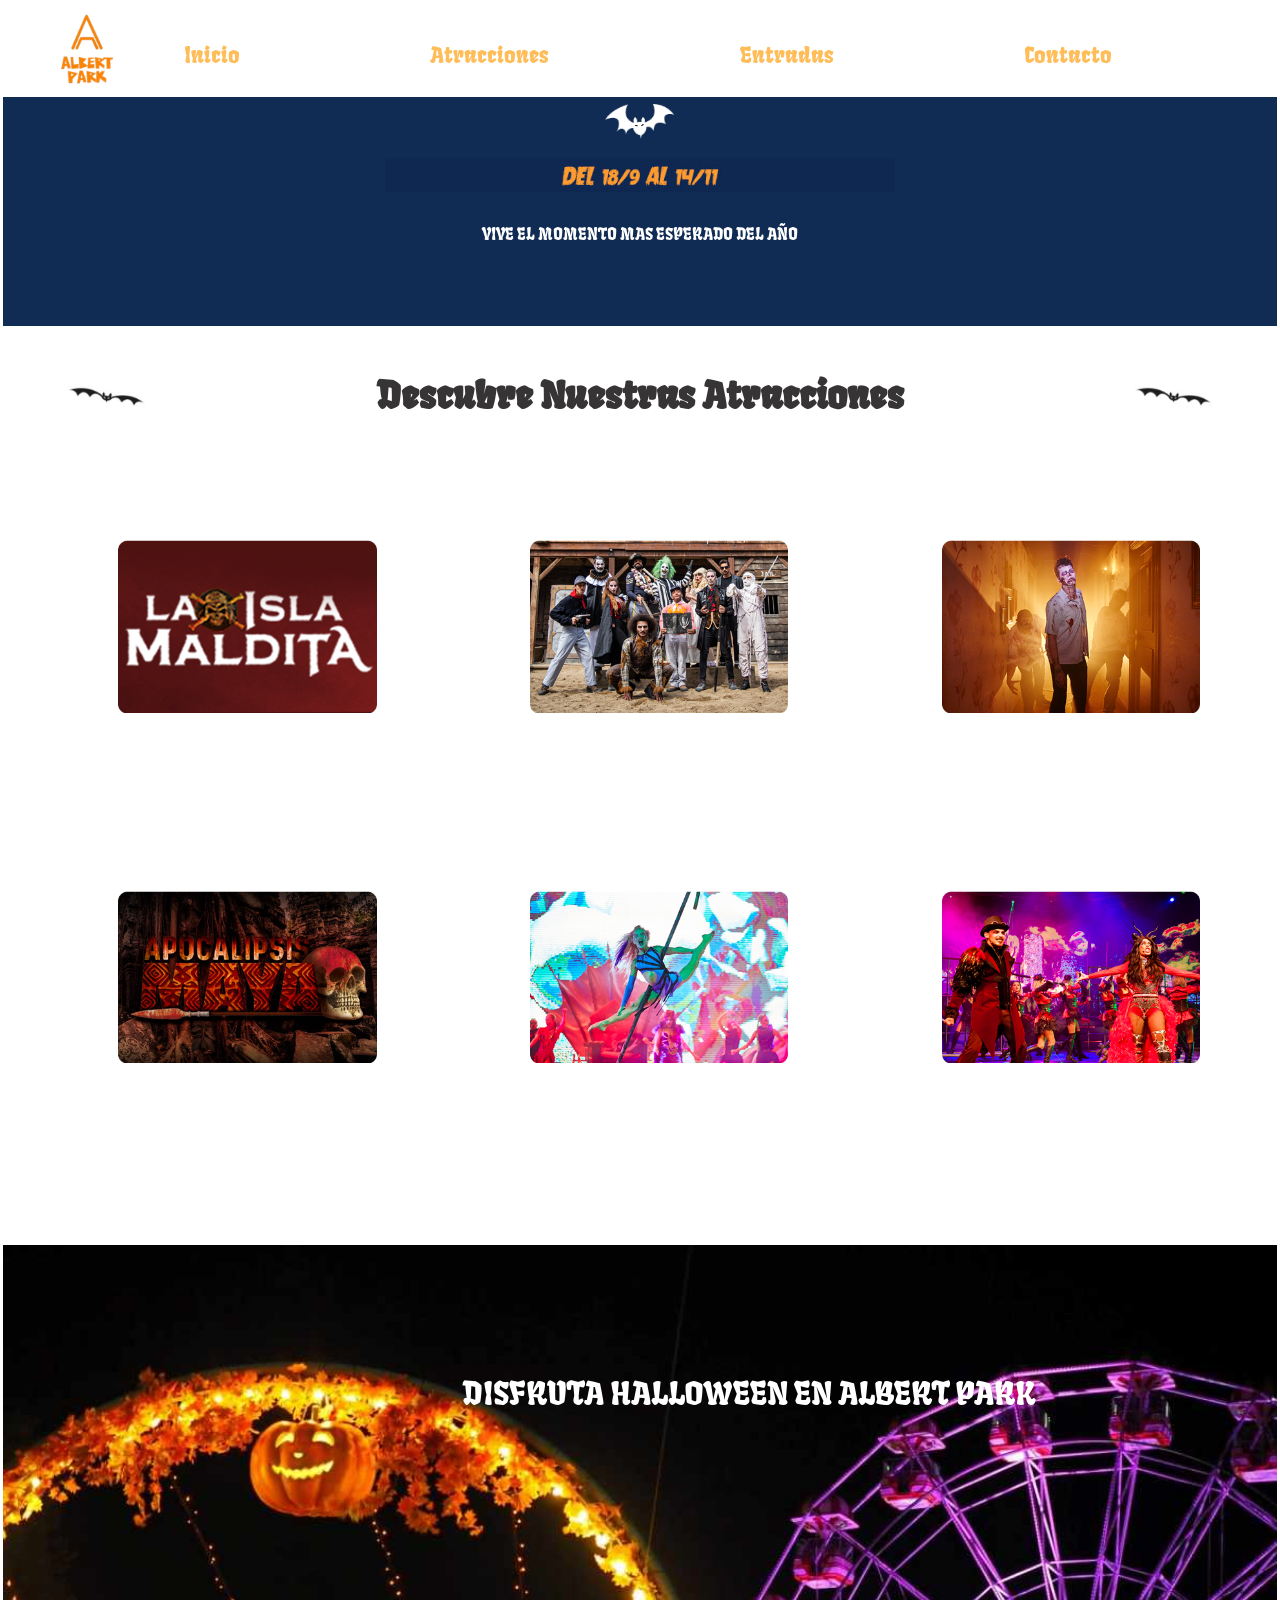
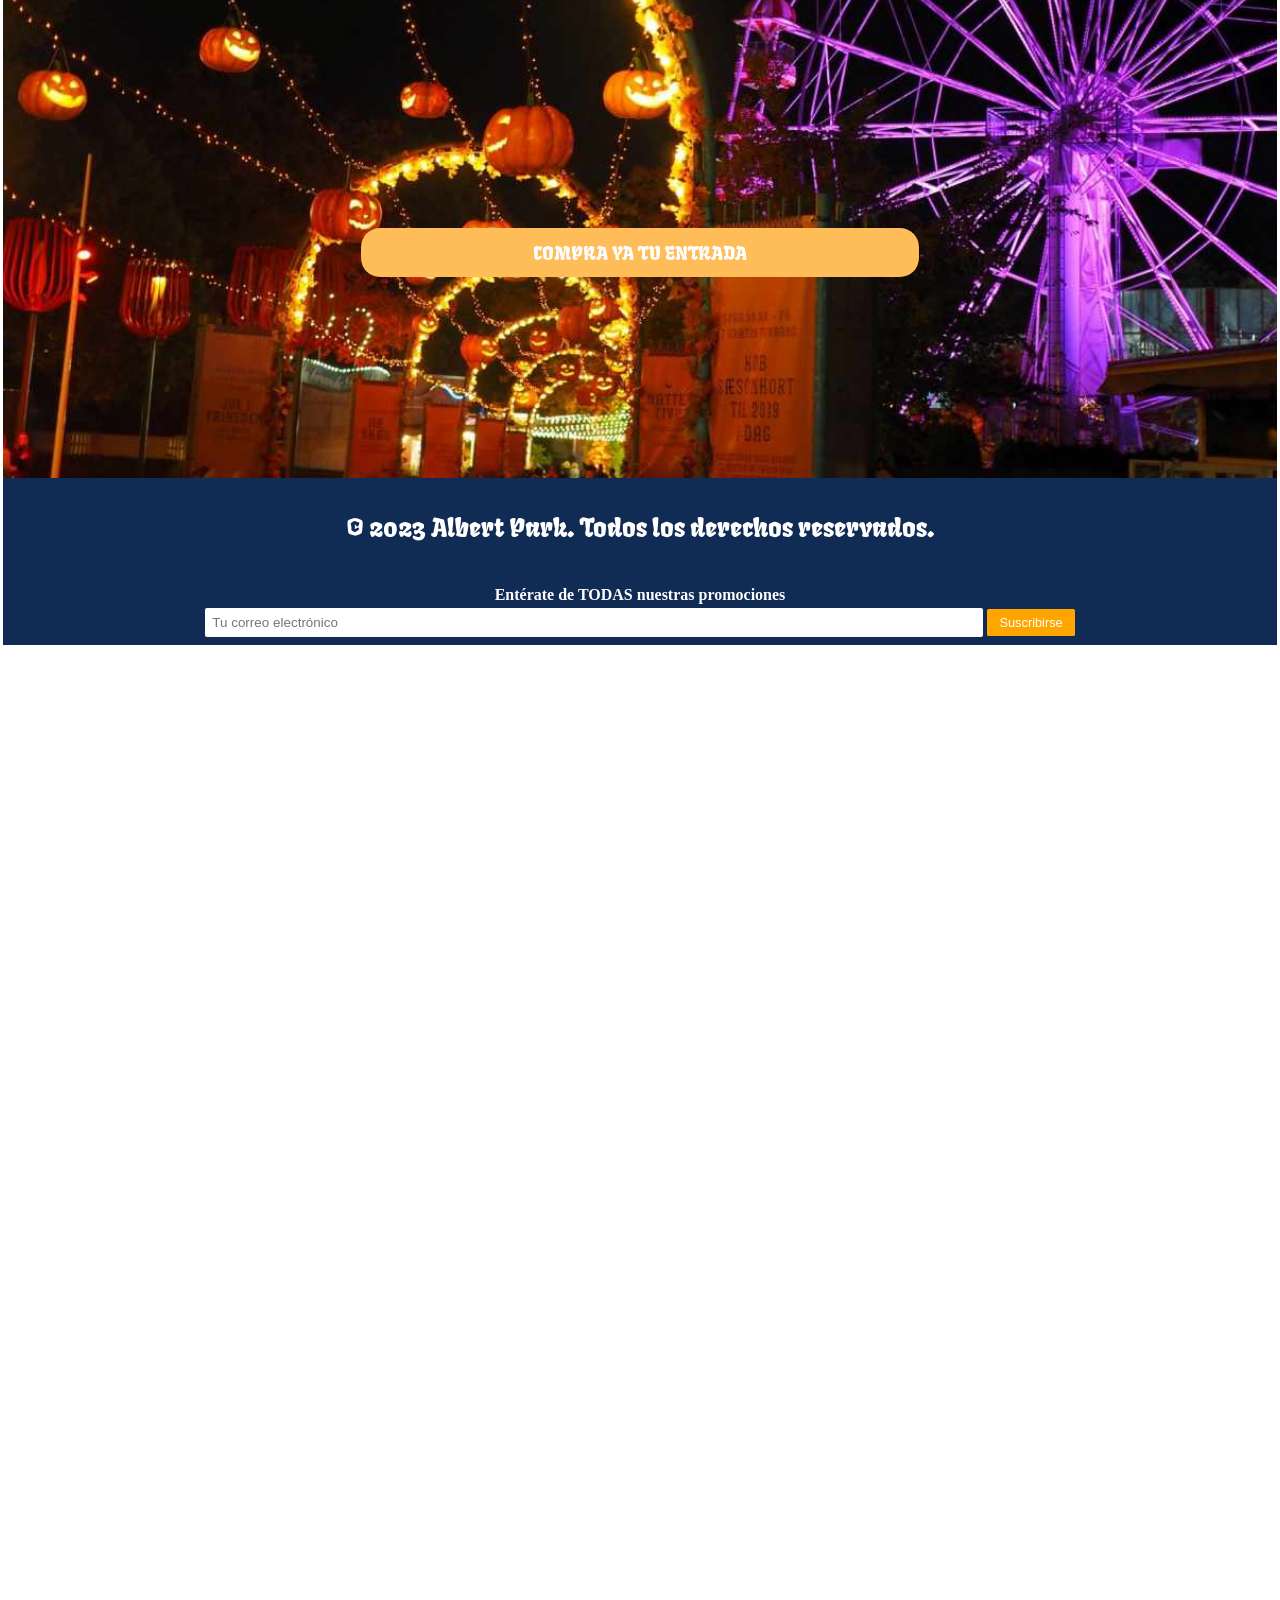
==== commit 53ace8d3: "Quitar pelusilla" ====
--- a/index.html
+++ b/index.html
@@ -1,634 +1,87 @@
 <!DOCTYPE html>
-<html class="wide wow-animation" lang="en">
-  <head>
-	<meta http-equiv="Content-Type" content="text/html; charset=UTF-8"/>
-    <!-- Site Title-->
-    <title>Home</title>
-	  <meta name="viewport" content="width=device-width, height=device-height, initial-scale=1.0">
+<html lang="en">
+<head>
+    <meta charset="UTF-8">
     <meta http-equiv="X-UA-Compatible" content="IE=edge">
-    <link rel="stylesheet" type="text/css" href="//fonts.googleapis.com/css?family=Oswald:200,300,400,500,600,700%7CLato:300,400,300italic,700%7CMontserrat:900">
-    <link rel="stylesheet" href="css/bootstrap.css">
-    <link rel="stylesheet" href="css/style.css">
-    <link rel="stylesheet" href="css/fonts.css">
-    <style>.ie-panel{display: none;background: #212121;padding: 10px 0;box-shadow: 3px 3px 5px 0 rgba(0,0,0,.3);clear: both;text-align:center;position: relative;z-index: 1;} html.ie-10 .ie-panel, html.lt-ie-10 .ie-panel {display: block;}</style>
-  </head>
-  <body>
-     <!-- Page preloader-->
-    <div class="preloader">
-      <div class="preloader-body">
-        <div class="cssload-container">
-          <div class="cssload-speeding-wheel"></div>
-        </div>
-      </div>
+    <meta name="viewport" content="width=device-width, initial-scale=1.0">
+    <title>Albert Park</title>
+    <meta name="author" content="Alberto Romero y Alberto Yesares">
+
+    <link rel="stylesheet" href="./css/style_index.css">
+    <link rel="preconnect" href="https://fonts.googleapis.com">
+    <link rel="icon" href="./img/favicon.ico">
+    <link rel="preconnect" href="https://fonts.gstatic.com" crossorigin>
+    <link href="https://fonts.googleapis.com/css2?family=Fruktur&display=swap" rel="stylesheet">
+    <script src="https://cdn.jsdelivr.net/npm/sweetalert2@11"></script>
+    <meta name="viewport" content="width=device-width, initial-scale=1.0">
+
+</head>
+
+
+<body>
+    <header>
+    <nav>
+            <div class="navigation">
+                <img class="logo-img" src="./img/logo-custom.png" alt="Logo" style="max-width: 180px;">
+                <p>
+                    <ul id="nav-list">
+                        <li><a href="index.html">Inicio</a>
+                        </li>
+                        <li><a href="atracciones.html">Atracciones</a>
+                        </li>
+                        <li><a href="entradas.html">Entradas</a>
+                        </li>
+                        <li><a href="contacto.html">Contacto</a>
+                        </li>
+                    </ul>
+                </p>
+            </div>
+        </nav>
+    </header>
+
+    <main>
+        <img class="principal" src="./img/murcielago.png" style="background: #102c54; width:6%;">
+        <p><img class="principal" src="./img/fechas.jpg" style="width:40%"></p>
+        <p style="font-family: 'Fruktur'">VIVE EL MOMENTO MAS ESPERADO DEL AÑO</p>
+        <img class="animacion" src="./img/animation.gif" alt="">
+        <p> ㅤ</p>
+    </main>
+    <div class="box">
+        <img src="./img/murcielago-black.png">
+        <h1>Descubre Nuestras Atracciones</h1>
+        <img src="./img/murcielago-black.png">
     </div>
-    <!-- Page-->
-    <div class="page">
-      <!-- Page Header-->
-      <header class="section page-header">
-        <!-- RD Navbar-->
-        <div class="rd-navbar-wrap rd-navbar-corporate">
-          <nav class="rd-navbar" data-layout="rd-navbar-fixed" data-sm-layout="rd-navbar-fixed" data-md-layout="rd-navbar-fixed" data-lg-layout="rd-navbar-fullwidth" data-xl-layout="rd-navbar-static" data-xxl-layout="rd-navbar-static" data-xxxl-layout="rd-navbar-static" data-lg-device-layout="rd-navbar-fullwidth" data-xl-device-layout="rd-navbar-static" data-xxl-device-layout="rd-navbar-static" data-xxxl-device-layout="rd-navbar-static" data-lg-stick-up-offset="130px" data-xl-stick-up-offset="160px" data-stick-up="true">
-            <div class="rd-navbar-collapse-toggle" data-rd-navbar-toggle=".rd-navbar-collapse"><span></span></div>
-            <div class="rd-navbar-top-panel rd-navbar-collapse">
-              <div class="rd-navbar-top-panel-inner">
-                <ul class="list-inline">
-                  <li class="box-inline"><span class="icon novi-icon icon-md-smaller icon-white-5 mdi mdi-phone"></span>
-                    <ul class="list-comma">
-                      <li><a href="tel:#">1-800-1234-567</a></li>
-                      <li><a href="tel:#">1-800-9876-098</a></li>
-                    </ul>
-                  </li>
-                  <li class="box-inline"><span class="icon novi-icon icon-md-smaller icon-white-5 mdi mdi-map-marker"></span><a href="#">2130 Fulton Street, San Diego, CA 94117-1080 USA</a></li>
-                  <li class="box-inline"><span class="icon novi-icon icon-md-smaller icon-white-5 mdi mdi-email"></span><a href="mailto:#">info@demolink.org</a></li>
-                </ul>
-                <ul class="list-inline">
-                  <li><a class="icon icon-sm-bigger icon-white-5 mdi mdi-facebook" href="#"></a></li>
-                  <li><a class="icon icon-sm-bigger icon-white-5 mdi mdi-twitter" href="#"></a></li>
-                  <li><a class="icon icon-sm-bigger icon-white-5 mdi mdi-instagram" href="#"></a></li>
-                  <li><a class="icon icon-sm-bigger icon-white-5 mdi mdi-google-plus" href="#"></a></li>
-                  <li><a class="icon icon-sm-bigger icon-white-5 mdi mdi-linkedin" href="#"></a></li>
-                </ul>
-              </div>
-              <div class="rd-navbar-top-panel-inner"><a class="button button-sm button-secondary button-nina" href="#">Book a truck</a></div>
-            </div>
-            <div class="rd-navbar-inner">
-              <!-- RD Navbar Panel-->
-              <div class="rd-navbar-panel">
-                <!-- RD Navbar Toggle-->
-                <button class="rd-navbar-toggle" data-rd-navbar-toggle=".rd-navbar-nav-wrap"><span></span></button>
-                <!-- RD Navbar Brand-->
-                <div class="rd-navbar-brand">
-                  <!--Brand--><a class="brand-name" href="index.html"><img class="logo-default" src="images/logo-default-238x49.png" alt="" width="119" height="24"/><img class="logo-inverse" src="images/logo-inverse-238x49.png" alt="" width="119" height="24"/></a>
-                </div>
-              </div>
-              <div class="rd-navbar-aside-center">
-                <div class="rd-navbar-nav-wrap">
-                  <ul class="rd-navbar-nav">
-                    <li class="rd-nav-item active"><a class="rd-nav-link" href="index.html">Home</a>
-                    </li>
-                    <li class="rd-nav-item"><a class="rd-nav-link" href="about-us.html">About Us</a>
-                    </li>
-                    <li class="rd-nav-item"><a class="rd-nav-link" href="#">Services</a>
-                      <ul class="rd-menu rd-navbar-dropdown">
-                        <li class="rd-dropdown-item"><a class="rd-dropdown-link" href="services.html">Services</a>
-                        </li>
-                        <li class="rd-dropdown-item"><a class="rd-dropdown-link" href="services-2.html">Services 2</a>
-                        </li>
-                        <li class="rd-dropdown-item"><a class="rd-dropdown-link" href="single-service.html">Single Service</a>
-                        </li>
-                      </ul>
-                    </li>
-                    <li class="rd-nav-item"><a class="rd-nav-link" href="#">Gallery</a>
-                      <ul class="rd-menu rd-navbar-dropdown">
-                        <li class="rd-dropdown-item"><a class="rd-dropdown-link" href="fullwidth-gallery-hover-title.html">Fullwidth Gallery Hover Title</a>
-                        </li>
-                        <li class="rd-dropdown-item"><a class="rd-dropdown-link" href="fullwidth-gallery-inside-title.html">Fullwidth Gallery Inside Title</a>
-                        </li>
-                        <li class="rd-dropdown-item"><a class="rd-dropdown-link" href="grid-gallery-hover-title.html">Grid Gallery Hover Title</a>
-                        </li>
-                        <li class="rd-dropdown-item"><a class="rd-dropdown-link" href="grid-gallery-inside-title.html">Grid Gallery Inside Title</a>
-                        </li>
-                        <li class="rd-dropdown-item"><a class="rd-dropdown-link" href="grid-gallery-outside-title.html">Grid Gallery Outside Title</a>
-                        </li>
-                        <li class="rd-dropdown-item"><a class="rd-dropdown-link" href="masonry-gallery-hover-title.html">Masonry Gallery Hover Title</a>
-                        </li>
-                        <li class="rd-dropdown-item"><a class="rd-dropdown-link" href="masonry-gallery-inside-title.html">Masonry Gallery Inside Title</a>
-                        </li>
-                        <li class="rd-dropdown-item"><a class="rd-dropdown-link" href="masonry-gallery-outside-title.html">Masonry Gallery Outside Title</a>
-                        </li>
-                      </ul>
-                    </li>
-                    <li class="rd-nav-item"><a class="rd-nav-link" href="#">Blog</a>
-                      <ul class="rd-menu rd-navbar-dropdown">
-                        <li class="rd-dropdown-item"><a class="rd-dropdown-link" href="classic-blog.html">Classic Blog</a>
-                        </li>
-                        <li class="rd-dropdown-item"><a class="rd-dropdown-link" href="grid-blog.html">Grid Blog</a>
-                        </li>
-                        <li class="rd-dropdown-item"><a class="rd-dropdown-link" href="image-post.html">Image Post</a>
-                        </li>
-                        <li class="rd-dropdown-item"><a class="rd-dropdown-link" href="video-post.html">Video Post</a>
-                        </li>
-                      </ul>
-                    </li>
-                    <li class="rd-nav-item"><a class="rd-nav-link" href="#">Pages</a>
-                      <ul class="rd-menu rd-navbar-megamenu rd-navbar-megamenu-banner">
-                        <li class="rd-megamenu-item"><img src="images/megamenu-banner-301x510.jpg" alt="" width="301" height="510"/>
-                        </li>
-                        <li class="rd-megamenu-item">
-                          <ul class="rd-megamenu-list">
-                            <li class="rd-megamenu-list-item"><a class="rd-megamenu-list-link" href="404-page.html">404 Page</a></li>
-                            <li class="rd-megamenu-list-item"><a class="rd-megamenu-list-link" href="503-page.html">503 Page</a></li>
-                            <li class="rd-megamenu-list-item"><a class="rd-megamenu-list-link" href="careers.html">Careers</a></li>
-                            <li class="rd-megamenu-list-item"><a class="rd-megamenu-list-link" href="coming-soon.html">Coming Soon</a></li>
-                            <li class="rd-megamenu-list-item"><a class="rd-megamenu-list-link" href="contacts.html">Contacts</a></li>
-                          </ul>
-                        </li>
-                        <li class="rd-megamenu-item">
-                          <ul class="rd-megamenu-list">
-                            <li class="rd-megamenu-list-item"><a class="rd-megamenu-list-link" href="search-results.html">Search Results</a></li>
-                            <li class="rd-megamenu-list-item"><a class="rd-megamenu-list-link" href="under-construction.html">Under Construction</a></li>
-                            <li class="rd-megamenu-list-item"><a class="rd-megamenu-list-link" href="tables.html">Tables</a></li>
-                            <li class="rd-megamenu-list-item"><a class="rd-megamenu-list-link" href="tabs.html">Tabs</a></li>
-                            <li class="rd-megamenu-list-item"><a class="rd-megamenu-list-link" href="typography.html">Typography</a></li>
-                            <li class="rd-megamenu-list-item"><a class="rd-megamenu-list-link" href="privacy-policy.html">Privacy Policy</a></li>
-                          </ul>
-                        </li>
-                        <li class="rd-megamenu-item">
-                          <ul class="rd-megamenu-list">
-                            <li class="rd-megamenu-list-item"><a class="rd-megamenu-list-link" href="single-job.html">Single Job</a></li>
-                            <li class="rd-megamenu-list-item"><a class="rd-megamenu-list-link" href="accordions.html">Accordions</a></li>
-                            <li class="rd-megamenu-list-item"><a class="rd-megamenu-list-link" href="buttons.html">Buttons</a></li>
-                            <li class="rd-megamenu-list-item"><a class="rd-megamenu-list-link" href="forms.html">Forms</a></li>
-                            <li class="rd-megamenu-list-item"><a class="rd-megamenu-list-link" href="pricing.html">Pricing</a></li>
-                            <li class="rd-megamenu-list-item"><a class="rd-megamenu-list-link" href="grid-system.html">Grid System</a></li>
-                          </ul>
-                        </li>
-                      </ul>
-                    </li>
-                  </ul>
-                </div>
-                <div class="rd-navbar-aside-right-inner">
-                  <!-- RD Navbar Search-->
-                  <div class="rd-navbar-search"><a class="rd-navbar-search-toggle" data-rd-navbar-toggle=".rd-navbar-search" href="#"><span></span></a>
-                    <form class="rd-search" action="search-results.html" data-search-live="rd-search-results-live" method="GET">
-                      <div class="form-wrap">
-                        <label class="form-label form-label" for="rd-navbar-search-form-input">Search...</label>
-                        <input class="rd-navbar-search-form-input form-input" id="rd-navbar-search-form-input" type="text" name="s" autocomplete="off">
-                        <div class="rd-search-results-live"></div>
-                      </div>
-                      <button class="rd-search-form-submit mdi mdi-magnify"></button>
-                    </form>
-                  </div>
-                </div>
-              </div>
-              <div class="rd-navbar-aside-right"><a class="button button-sm button-secondary button-nina" href="contacts.html">Contact Us</a></div>
-            </div>
-          </nav>
-        </div>
-      </header>
-      <section class="section">
-        <div class="swiper-form-wrap">
-          <!-- Swiper-->
-          <div class="swiper-container swiper-slider swiper-slider-custom swiper-slider_height-1 swiper-align-left swiper-align-left-custom context-dark bg-gray-darker" data-loop="true" data-autoplay="5500" data-simulate-touch="true" data-slide-effect="fade">
-            <div class="swiper-wrapper">
-              <div class="swiper-slide" data-slide-bg="images/landing-private-airlines-slider-1.jpg">
-                <div class="swiper-slide-caption">
-                  <div class="container container-bigger swiper-main-section">
-                    <div class="row justify-content-sm-center justify-content-md-start row-ten">
-                      <div class="col-lg-4 col-xl-3 col-xxl-4 text-center text-lg-left">
-                        <div class="box-width-3">
-                          <h1 class="text-sbold">Welcome to the Best Aqua Park</h1><a class="button button-default-outline button-nina button-sm" href="#">learn more</a>
-                        </div>
-                      </div>
-                    </div>
-                  </div>
-                </div>
-              </div>
-              <div class="swiper-slide" data-slide-bg="images/landing-private-airlines-slider-2.jpg">
-                <div class="swiper-slide-caption">
-                  <div class="container container-bigger swiper-main-section">
-                    <div class="row justify-content-sm-center justify-content-md-start row-ten">
-                      <div class="col-lg-5 text-center text-lg-left">
-                        <h1 class="text-sbold">Dozens of Water Activities for Your Family</h1><a class="button button-default-outline button-nina button-sm button-top" href="#">learn more</a>
-                      </div>
-                    </div>
-                  </div>
-                </div>
-              </div>
-            </div>
-            <!-- Swiper controls-->
-            <div class="swiper-pagination-wrap">
-              <div class="container container-bigger">
-                <div class="row row-ten">
-                  <div class="col-sm-12">
-                    <div class="swiper-pagination"></div>
-                  </div>
-                </div>
-              </div>
-            </div>
-            <!--Swiper Navigation-->
-            <div class="swiper-button-prev mdi mdi-chevron-left"></div>
-            <div class="swiper-button-next mdi mdi-chevron-right"></div>
-          </div>
-          <div class="container container-bigger form-request-wrap form-request-wrap-modern">
-            <div class="row justify-content-sm-center justify-content-lg-end row-ten">
-              <div class="col-lg-4 col-xxl-4">
-                <div class="form-request form-request-modern bg-gray-lighter">
-                  <h4 class="heading-line text-regular ls-1">Get a ticket</h4>
-                  <!-- RD Mailform-->
-                  <form class="rd-mailform rd-mailform-custom">
-                    <div class="row row-20">
-                      <div class="col-sm-12">
-                        <label class="form-label-outside">Name</label>
-                        <div class="form-wrap form-wrap-inline">
-                          <input class="form-input" id="forms-current-from" type="text" name="current-from">
-                          <label class="form-label" for="forms-current-from">Enter your name</label>
-                        </div>
-                      </div>
-                      <div class="col-sm-12">
-                        <label class="form-label-outside">E-mail</label>
-                        <div class="form-wrap form-wrap-inline">
-                          <input class="form-input" id="forms-current-to" type="text" name="current-to">
-                          <label class="form-label" for="forms-current-to">Type your e-mail</label>
-                        </div>
-                      </div>
-                      <div class="col-sm-12">
-                        <label class="form-label-outside">Phone</label>
-                        <div class="form-wrap form-wrap-inline">
-                          <input class="form-input" id="forms-current-to-2" type="text" name="current-to">
-                          <label class="form-label" for="forms-current-to-2">Your phone</label>
-                        </div>
-                      </div>
-                      <div class="col-lg-6">
-                        <label class="form-label-outside">Adults</label>
-                        <div class="form-wrap form-wrap-modern">
-                          <input class="form-input input-append" id="form-element-stepper" type="number" min="0" max="300" value="2">
-                        </div>
-                      </div>
-                      <div class="col-lg-6">
-                        <label class="form-label-outside">Children</label>
-                        <div class="form-wrap form-wrap-modern">
-                          <input class="form-input input-append" id="form-element-stepper-1" type="number" min="0" max="300" value="0">
-                        </div>
-                      </div>
-                    </div>
-                    <div class="form-wrap form-button">
-                      <button class="button button-block button-primary button-nina" type="submit">book now</button>
-                    </div>
-                  </form>
-                </div>
-              </div>
-            </div>
-          </div>
-        </div>
-      </section>
-      <section class="section section-variant-1 bg-default">
-        <div class="container-wide">
-          <div class="row justify-content-xl-end row-30">
-            <div class="col-xl-8">
-              <div class="parallax-text-wrap">
-                <h2>What We Offer</h2><span class="parallax-text">welcome</span>
-              </div>
-              <hr class="divider divider-default">
-            </div>
-            <div class="col-xl-3 text-xl-right"><a class="button button-secondary button-nina button-default-outline" href="#">learn more</a></div>
-          </div>
-          <div class="row row-50">
-            <div class="col-md-6 col-xl-4">
-              <article class="event-default-wrap">
-                <div class="event-default">
-                  <figure class="event-default-image"><img src="images/landing-private-airlines-01-570x370.jpg" alt="" width="570" height="370"/>
-                  </figure>
-                  <div class="event-default-caption"><a class="button button-xs button-secondary button-nina" href="#">learn more</a></div>
-                </div>
-                <div class="event-default-inner">
-                  <h5><a class="event-default-title" href="#">Bars & Swimming Pools</a></h5>
-                </div>
-              </article>
-            </div>
-            <div class="col-md-6 col-xl-4">
-              <article class="event-default-wrap">
-                <div class="event-default">
-                  <figure class="event-default-image"><img src="images/landing-private-airlines-02-570x370.jpg" alt="" width="570" height="370"/>
-                  </figure>
-                  <div class="event-default-caption"><a class="button button-xs button-secondary button-nina" href="#">learn more</a></div>
-                </div>
-                <div class="event-default-inner">
-                  <h5><a class="event-default-title" href="#">Water Rides</a></h5>
-                </div>
-              </article>
-            </div>
-            <div class="col-md-6 col-xl-4">
-              <article class="event-default-wrap">
-                <div class="event-default">
-                  <figure class="event-default-image"><img src="images/landing-private-airlines-03-570x370.jpg" alt="" width="570" height="370"/>
-                  </figure>
-                  <div class="event-default-caption"><a class="button button-xs button-secondary button-nina" href="#">learn more</a></div>
-                </div>
-                <div class="event-default-inner">
-                  <h5><a class="event-default-title" href="#">Kids’ Swimming Pools</a></h5>
-                </div>
-              </article>
-            </div>
-            <div class="col-md-6 col-xl-4">
-              <article class="event-default-wrap">
-                <div class="event-default">
-                  <figure class="event-default-image"><img src="images/landing-private-airlines-04-570x370.jpg" alt="" width="570" height="370"/>
-                  </figure>
-                  <div class="event-default-caption"><a class="button button-xs button-secondary button-nina" href="#">learn more</a></div>
-                </div>
-                <div class="event-default-inner">
-                  <h5><a class="event-default-title" href="#">Sports Activities</a></h5>
-                </div>
-              </article>
-            </div>
-            <div class="col-md-6 col-xl-4">
-              <article class="event-default-wrap">
-                <div class="event-default">
-                  <figure class="event-default-image"><img src="images/landing-private-airlines-05-570x370.jpg" alt="" width="570" height="370"/>
-                  </figure>
-                  <div class="event-default-caption"><a class="button button-xs button-secondary button-nina" href="#">learn more</a></div>
-                </div>
-                <div class="event-default-inner">
-                  <h5><a class="event-default-title" href="#">Kids’ Water Activities</a></h5>
-                </div>
-              </article>
-            </div>
-            <div class="col-md-6 col-xl-4">
-              <article class="event-default-wrap">
-                <div class="event-default">
-                  <figure class="event-default-image"><img src="images/landing-private-airlines-06-570x370.jpg" alt="" width="570" height="370"/>
-                  </figure>
-                  <div class="event-default-caption"><a class="button button-xs button-secondary button-nina" href="#">learn more</a></div>
-                </div>
-                <div class="event-default-inner">
-                  <h5><a class="event-default-title" href="#">Speed Slides</a></h5>
-                </div>
-              </article>
-            </div>
-          </div>
-        </div>
-      </section>
-      <!-- our advantages-->
-      <section class="section section-lg bg-primary context-dark text-center">
-        <div class="container container-wide">
-          <h2 class="text-uppercase">our advantages</h2>
-          <div class="row row-50 justify-content-sm-center text-left">
-            <div class="col-sm-10 col-md-6 col-xl-3">
-              <article class="box-minimal box-minimal-border">
-                <div class="box-minimal-icon linearicons-ice-cream"></div>
-                <p class="big box-minimal-title">Excellent Entertainment</p>
-                <hr>
-                <div class="box-minimal-text text-spacing-sm">From exhilarating water rides to breathtaking live shows, we have what to offer all our visitors regardless of their age and personal needs.</div>
-              </article>
-            </div>
-            <div class="col-sm-10 col-md-6 col-xl-3">
-              <article class="box-minimal box-minimal-border">
-                <div class="box-minimal-icon linearicons-sun"></div>
-                <p class="big box-minimal-title">Non-stop Fun</p>
-                <hr>
-                <div class="box-minimal-text text-spacing-sm">Whether you just want to have a great weekend or a truly unforgettable time at our water park, we guarantee an awesome amount of non-stop fun!</div>
-              </article>
-            </div>
-            <div class="col-sm-10 col-md-6 col-xl-3">
-              <article class="box-minimal box-minimal-border">
-                <div class="box-minimal-icon linearicons-lifebuoy"></div>
-                <p class="big box-minimal-title">Affordable Prices</p>
-                <hr>
-                <div class="box-minimal-text text-spacing-sm">We maintain an affordable pricing policy for all our customers, allowing everyone to save a lot on visiting Water Planet and get access to other benefits.</div>
-              </article>
-            </div>
-            <div class="col-sm-10 col-md-6 col-xl-3">
-              <article class="box-minimal box-minimal-border">
-                <div class="box-minimal-icon linearicons-glass2"></div>
-                <p class="big box-minimal-title">Top-notch Food Service</p>
-                <hr>
-                <div class="box-minimal-text text-spacing-sm">We have many delicious food options to choose from during your visit. Our bar and restaurant offer a variety of tasty dishes and snacks to cater to any palate.</div>
-              </article>
-            </div>
-          </div>
-        </div>
-      </section>
-      <!-- Our Blog-->
-      <section class="section section-lg bg-gray-lighter text-center">
-        <div class="container-wide">
-          <div class="row">
-            <div class="col-sm-12">
-              <h2 class="text-primary text-uppercase">Our Blog</h2>
-              <!-- Owl Carousel-->
-              <div class="owl-carousel owl-carousel-team owl-carousel-inset" data-autoplay="false" data-items="1" data-md-items="2" data-xl-items="3" data-stage-padding="15" data-loop="true" data-margin="30" data-mouse-drag="false" data-dots="true">
-                <article class="post-blog"><a class="post-blog-image" href="image-post.html"><img src="images/landing-private-airlines-7-570x415.jpg" alt="" width="570" height="415"/></a>
-                  <div class="post-blog-caption">
-                    <div class="post-blog-caption-header">
-                      <ul class="post-blog-tags">
-                        <li><a class="button-tags" href="image-post.html">News</a></li>
-                      </ul>
-                      <ul class="post-blog-meta">
-                        <li><span>by</span>&nbsp;<a href="#">Ronald Chen</a></li>
-                      </ul>
-                    </div>
-                    <div class="post-blog-caption-body">
-                      <h5><a class="post-blog-title" href="image-post.html">Must-haves for Your Water Planet Vacation: Top 5 Tips from Our Team</a></h5>
-                    </div>
-                    <div class="post-blog-caption-footer">
-                      <time datetime="2019">Feb 27, 2019 at 6:53 pm</time><a class="post-comment" href="image-post.html"><span class="icon novi-icon icon-md-middle icon-gray-1 mdi mdi-comment"></span><span>3</span></a>
-                    </div>
-                  </div>
-                </article>
-                <article class="post-blog"><a class="post-blog-image" href="image-post.html"><img src="images/landing-private-airlines-8-570x415.jpg" alt="" width="570" height="415"/></a>
-                  <div class="post-blog-caption">
-                    <div class="post-blog-caption-header">
-                      <ul class="post-blog-tags">
-                        <li><a class="button-tags" href="image-post.html">News</a></li>
-                      </ul>
-                      <ul class="post-blog-meta">
-                        <li><span>by</span>&nbsp;<a href="#">Ronald Chen</a></li>
-                      </ul>
-                    </div>
-                    <div class="post-blog-caption-body">
-                      <h5><a class="post-blog-title" href="image-post.html">8 Reasons Why You Need to Visit Water Planet This Summer</a></h5>
-                    </div>
-                    <div class="post-blog-caption-footer">
-                      <time datetime="2019">Feb 27, 2019 at 6:53 pm</time><a class="post-comment" href="image-post.html"><span class="icon novi-icon icon-md-middle icon-gray-1 mdi mdi-comment"></span><span>3</span></a>
-                    </div>
-                  </div>
-                </article>
-                <article class="post-blog"><a class="post-blog-image" href="image-post.html"><img src="images/landing-private-airlines-9-570x415.jpg" alt="" width="570" height="415"/></a>
-                  <div class="post-blog-caption">
-                    <div class="post-blog-caption-header">
-                      <ul class="post-blog-tags">
-                        <li><a class="button-tags" href="image-post.html">News</a></li>
-                      </ul>
-                      <ul class="post-blog-meta">
-                        <li><span>by</span>&nbsp;<a href="#">Ronald Chen</a></li>
-                      </ul>
-                    </div>
-                    <div class="post-blog-caption-body">
-                      <h5><a class="post-blog-title" href="image-post.html">Top 15 Activities Available to Everyone at Water Planet</a></h5>
-                    </div>
-                    <div class="post-blog-caption-footer">
-                      <time datetime="2019">Feb 27, 2019 at 6:53 pm</time><a class="post-comment" href="image-post.html"><span class="icon novi-icon icon-md-middle icon-gray-1 mdi mdi-comment"></span><span>3</span></a>
-                    </div>
-                  </div>
-                </article>
-              </div>
-            </div>
-          </div><a class="button button-primary button-nina button-offset-lg text-sbold" href="classic-blog.html">View More</a>
-        </div>
-      </section>
-      <!--Testimonials-->
-      <section class="section section-xl text-center bg-default">
-        <div class="container container-bigger">
-          <h2 class="text-primary text-uppercase">testimonials</h2>
-          <!-- Owl Carousel-->
-          <div class="owl-carousel owl-layout-1" data-autoplay="true" data-items="1" data-dots="true" data-nav="true" data-stage-padding="0" data-loop="true" data-margin="30" data-mouse-drag="false">
-            <article class="quote-boxed">
-              <div class="quote-boxed-aside"><img class="quote-boxed-image" src="images/quote-user-1-210x210.jpg" alt="" width="210" height="210"/>
-              </div>
-              <div class="quote-boxed-main">
-                <div class="quote-boxed-text">
-                  <p>My day at your water park was amazing! My family and I had the best time I think anyone could have had. Every employee was respectful in every way possible. If anyone is looking for a place to just chill, Water Planet is the place I would send you to. It is safe, and you know your kids will enjoy the time, as will you.</p>
-                </div>
-                <div class="quote-boxed-meta">
-                  <p class="quote-boxed-cite">Debra Ortega</p>
-                  <p class="quote-boxed-small">Regular Visitor</p>
-                </div>
-              </div>
-            </article>
-            <article class="quote-boxed">
-              <div class="quote-boxed-aside"><img class="quote-boxed-image" src="images/quote-user-2-210x210.jpg" alt="" width="210" height="210"/>
-              </div>
-              <div class="quote-boxed-main">
-                <div class="quote-boxed-text">
-                  <p>What a wonderful visit it was! We had a blast from start to finish. We couldn’t get our five year-old out of the wave pool, except to go down those slides!   He was exhausted by the end of it all. Perfect! The food was great too – what a nice surprise. We can’t wait to come back next year to your water park.</p>
-                </div>
-                <div class="quote-boxed-meta">
-                  <p class="quote-boxed-cite">Susan	Hill</p>
-                  <p class="quote-boxed-small">Regular Visitor</p>
-                </div>
-              </div>
-            </article>
-            <article class="quote-boxed">
-              <div class="quote-boxed-aside"><img class="quote-boxed-image" src="images/quote-user-3-210x210.jpg" alt="" width="210" height="210"/>
-              </div>
-              <div class="quote-boxed-main">
-                <div class="quote-boxed-text">
-                  <p>We went to Water Planet on Tuesday and our girls had a ball.  The weather was perfect.  Just the right breeze to be comfortable.  We had lunch, the chicken tenders were really good and I was impressed with the whole atmosphere and a variety of activities you have at the park. Thank you for an unforgettable experience!</p>
-                </div>
-                <div class="quote-boxed-meta">
-                  <p class="quote-boxed-cite">Lisa Lewis</p>
-                  <p class="quote-boxed-small">Regular Visitor</p>
-                </div>
-              </div>
-            </article>
-          </div>
-        </div>
-      </section>
-      <!--Gallery-->
-      <section class="section section-lg-top text-center bg-default">
-        <div class="isotope-wrap row row-50">
-          <div class="col-xl-12">
-            <!-- Isotope Content-->
-            <div class="row row-condensed row-no-gutter isotope" data-isotope-layout="masonry" data-column-class=".col-1" data-isotope-group="gallery-02" data-lightgallery="group">
-              <div class="col-1 isotope-item isotope-sizer"></div>
-              <div class="col-12 col-md-6 col-lg-4 isotope-item" data-filter="type 1"><a href="#">
-                  <div class="gallery-item-image">
-                    <figure><img src="images/landing-private-airlines-gallery-01-640x430.jpg" alt="" width="640" height="430"/>
-                    </figure>
-                    <div class="caption">
-                      <p class="caption-title">Best Pool Parties</p>
-                      <p class="caption-text">Water Planet offers a variety of water activities at affordable prices to all visitors.</p>
-                    </div>
-                  </div></a>
-              </div>
-              <div class="col-12 col-md-6 col-lg-4 isotope-item" data-filter="type 1"><a href="#">
-                  <div class="gallery-item-image">
-                    <figure><img src="images/landing-private-airlines-gallery-02-640x430.jpg" alt="" width="640" height="430"/>
-                    </figure>
-                    <div class="caption">
-                      <p class="caption-title">Unique Water Slides</p>
-                      <p class="caption-text">Water Planet offers a variety of water activities at affordable prices to all visitors.</p>
-                    </div>
-                  </div></a>
-              </div>
-              <div class="col-12 col-md-6 col-lg-4 isotope-item" data-filter="type 1"><a href="#">
-                  <div class="gallery-item-image">
-                    <figure><img src="images/landing-private-airlines-gallery-03-640x430.jpg" alt="" width="640" height="430"/>
-                    </figure>
-                    <div class="caption">
-                      <p class="caption-title">Swimming Pools</p>
-                      <p class="caption-text">Water Planet offers a variety of water activities at affordable prices to all visitors.</p>
-                    </div>
-                  </div></a>
-              </div>
-              <div class="col-12 col-md-6 col-lg-4 isotope-item" data-filter="type 2"><a href="#">
-                  <div class="gallery-item-image">
-                    <figure><img src="images/landing-private-airlines-gallery-04-640x430.jpg" alt="" width="640" height="430"/>
-                    </figure>
-                    <div class="caption">
-                      <p class="caption-title">Awesome Food Service</p>
-                      <p class="caption-text">Water Planet offers a variety of water activities at affordable prices to all visitors.</p>
-                    </div>
-                  </div></a>
-              </div>
-              <div class="col-12 col-md-6 col-lg-4 isotope-item" data-filter="type 2"><a href="#">
-                  <div class="gallery-item-image">
-                    <figure><img src="images/landing-private-airlines-gallery-05-640x430.jpg" alt="" width="640" height="430"/>
-                    </figure>
-                    <div class="caption">
-                      <p class="caption-title">Unforgettable Experience</p>
-                      <p class="caption-text">Water Planet offers a variety of water activities at affordable prices to all visitors.</p>
-                    </div>
-                  </div></a>
-              </div>
-              <div class="col-12 col-md-6 col-lg-4 isotope-item" data-filter="type 2"><a href="#">
-                  <div class="gallery-item-image">
-                    <figure><img src="images/landing-private-airlines-gallery-06-640x430.jpg" alt="" width="640" height="430"/>
-                    </figure>
-                    <div class="caption">
-                      <p class="caption-title">Sports Activities</p>
-                      <p class="caption-text">Water Planet offers a variety of water activities at affordable prices to all visitors.</p>
-                    </div>
-                  </div></a>
-              </div>
-            </div>
-          </div>
-        </div>
-      </section>
-      <!--CTA-->
-      <section class="section section-md text-center text-md-left bg-primary context-dark">
-        <div class="container-wide">
-          <div class="row row-50 justify-content-sm-center">
-            <div class="col-xxl-8">
-              <div class="box-cta box-cta-inline">
-                <div class="box-cta-inner">
-                  <h3 class="box-cta-title">Looking for a great time?</h3>
-                  <p>Water Planet can give you an unforgettable summer holiday experience.</p>
-                </div>
-                <div class="box-cta-inner"><a class="button button-default-outline button-nina" href="pricing.html">book now</a></div>
-              </div>
-            </div>
-          </div>
-        </div>
-      </section>
-      <!--Footer-->
-      <!-- Footer Minimal-->
-      <footer class="section novi-bg novi-bg-img page-footer page-footer-minimal text-center bg-gray-darker">
-        <div class="container container-wide">
-          <div class="row justify-content-sm-center align-items-md-center row-30">
-            <div class="col-md-10 col-lg-7 col-xl-4 text-xl-left">
-              <!--Brand--><a class="brand-name" href="index.html"><img class="logo-default" src="images/logo-default-238x49.png" alt="" width="119" height="24"/><img class="logo-inverse" src="images/logo-inverse-238x49.png" alt="" width="119" height="24"/></a>
-            </div>
-            <div class="col-md-10 col-lg-7 col-xl-4">
-              <p class="rights"><span>&copy;&nbsp;</span><span class="copyright-year"></span><span>&nbsp;</span><span>Water Planet</span><span>.&nbsp;</span><a href="privacy-policy.html">Privacy Policy</a></p>
-            </div>
-            <div class="col-md-10 col-lg-7 col-xl-4 text-xl-right">
-              <ul class="group-xs group-middle">
-                <li><a class="icon novi-icon icon-md-middle icon-circle icon-secondary-5-filled mdi mdi-facebook" href="#"></a></li>
-                <li><a class="icon novi-icon icon-md-middle icon-circle icon-secondary-5-filled mdi mdi-twitter" href="#"></a></li>
-                <li><a class="icon novi-icon icon-md-middle icon-circle icon-secondary-5-filled mdi mdi-instagram" href="#"></a></li>
-                <li><a class="icon novi-icon icon-md-middle icon-circle icon-secondary-5-filled mdi mdi-google" href="#"></a></li>
-                <li><a class="icon novi-icon icon-md-middle icon-circle icon-secondary-5-filled mdi mdi-linkedin" href="#"></a></li>
-              </ul>
-            </div>
-          </div>
-        </div>
-      </footer>
+    </h3>
+
+    <div class="card">
+        <a href="atracciones.html"><img src="./img/foto-1.png" alt="Imagen 1"></a>
+        <a href="atracciones.html"><img src="./img/foto-2.png" alt="Imagen 2"></a>
+        <a href="atracciones.html"><img src="./img/foto-3.png" alt="Imagen 3"></a>
+        <a href="atracciones.html"><img src="./img/foto-4.png" alt="Imagen 4"></a>
+        <a href="atracciones.html"><img src="./img/foto-5.png" alt="Imagen 5"></a>
+        <a href="atracciones.html"><img src="./img/foto-6.png" alt="Imagen 6"></a>
     </div>
-    <!-- Global Mailform Output-->
-    <div class="snackbars" id="form-output-global"></div>
-    <!-- Javascript-->
-    <script src="js/core.min.js"></script>
-    <script src="js/script.js"></script>
-	<!--LIVEDEMO_00 -->
-	<script type="text/javascript">
-	 var _gaq = _gaq || [];
-	  _gaq.push(['_setAccount', 'UA-7078796-5']);
-	  _gaq.push(['_trackPageview']);
-	  (function() {
-		var ga = document.createElement('script'); ga.type = 'text/javascript'; ga.async = true;
-		ga.src = ('https:' == document.location.protocol ? 'https://ssl' : 'https://www') + '.google-analytics.com/ga.js';
-		var s = document.getElementsByTagName('script')[0]; s.parentNode.insertBefore(ga, s);
-	  })();</script>
-  <!-- Google Tag Manager --><noscript><iframe src="//www.googletagmanager.com/ns.html?id=GTM-P9FT69" height="0" width="0" style="display:none;visibility:hidden"></iframe></noscript><script>(function(w,d,s,l,i){w[l]=w[l]||[];w[l].push({'gtm.start': new Date().getTime(),event:'gtm.js'});var f=d.getElementsByTagName(s)[0],j=d.createElement(s),dl=l!='dataLayer'?'&l='+l:'';j.async=true;j.src='//www.googletagmanager.com/gtm.js?id='+i+dl;f.parentNode.insertBefore(j,f);})(window,document,'script','dataLayer','GTM-P9FT69');</script><!-- End Google Tag Manager --><center><font size="2">This is the free demo result. For a full version of this website, please go to  <a href="https://www6.waybackmachinedownloader.com/website-downloader-online/scrape-all-files/">Website Downloader</a></font></center></body>
+
+    <div class="container">
+        <img class="background"src="./img/img_halloween_index_bottom.jpg">
+        <div class="top">DISFRUTA HALLOWEEN EN ALBERT PARK</div>
+        <div class="bot" id="comprarEntrada">COMPRA YA TU ENTRADA</div>
+
+    </div>
+</body>
+<footer>
+    <div class="footer-content">
+        <p>&copy; 2023 Albert Park. Todos los derechos reservados.</p>
+    </div>
+    <div class="newsletter">
+        <h3>Entérate de TODAS nuestras promociones</h3>
+        <form id="newsletter-form">
+          <input type="email" placeholder="Tu correo electrónico" class="newsletter-input" id="email-input">
+          <button class="newsletter-button" id="subscribe-button">Suscribirse</button>
+        </form>
+
+    </div>
+</footer>
+
+<script src="./script/script_index.js"></script>
 </html>
--- a/css/style_index.css
+++ b/css/style_index.css
@@ -0,0 +1,353 @@
+@charset "UTF-8";
+
+.navigation {
+   justify-content: center;
+   display: flex;
+   line-height: 170px;
+    margin-bottom: 2em;
+}
+#nav-list li {
+    display: inline-block;
+    font-size: 18px;
+    margin: 20px;
+    vertical-align:bottom;
+    line-height:normal;
+
+}
+.logo-img {
+    position: absolute;
+    left:8em;
+    top:2em;
+    margin: 0px 15px 15px 0px;
+}
+li{
+    text-decoration: none;
+
+}
+a{
+    font-size: 3em;
+    text-decoration: none;
+    color: #FFBD59
+;
+    padding:4em;
+    font-family: 'Fruktur';
+}
+main{
+    background: #102c54;
+    display:grid;
+}
+.principal{
+    display:block;
+    margin:auto;
+}
+p{
+    text-align: center;
+    font-size: 40px;
+    color:white;
+    font-family: 'Fruktur';
+}
+ul{
+    text-decoration: none;
+
+}
+.card {
+    display: grid;
+    align-items: center;
+    grid-template-columns: repeat(3, 1fr);
+    position: relative;
+    margin-left: 6em;
+}
+
+.card img {
+    width: 100%;
+    margin-bottom: 50px;
+    transition: transform 0.3s;
+}
+
+.card img:hover {
+    transform: scale(1.2);
+}
+
+
+.box {
+    display: flex;
+    align-items: center;
+    justify-content: space-between;
+    margin-bottom: 7em;
+    margin-top: 7em;
+}
+
+h1 {
+    font-family: 'Fruktur';
+    font-size: 6em;
+    color: #363434;
+    margin: 0;
+
+}
+
+
+.box img {
+    margin: 0 10em;
+}
+
+
+ span{
+     font-size: 35px;
+
+ }
+ .animacion{
+    display:block;
+    margin:auto;
+    width:40%;
+    margin-bottom: 30px;
+ }
+ .background{
+    display:block;
+    margin:auto;
+    margin-top: 200px;
+    width: 100%;
+    height: 10%;
+ }
+
+body{
+    zoom: 40%;
+}
+.top {
+    position: absolute;
+    top: 2em;
+    left: 36%;
+    font-size: 5em;
+    margin-top: 2em;
+  }
+.bot {
+    position: absolute;
+    top: 70%;
+    font-size: 3rem;
+    background-color: #FFBD59;
+    padding: 31px 61px;
+    border-radius: 3rem;
+    left: 0;
+    right: 0;
+    margin-left: auto;
+    margin-right: auto;
+    width: 40%;
+
+  }
+  .container {
+    position: relative;
+    text-align: center;
+    color: white;
+    font-family: 'Fruktur';
+  }
+
+/* Estilos para el formulario de contacto */
+
+.container_contacto {
+    text-align: center;
+    padding: 6em;
+    background-color: #f0f0f0;
+    border-radius: 20px;
+    box-shadow: 0 0 10px rgba(0, 0, 0, 0.2);
+    max-width: 1200px;
+    margin: 5rem auto;
+
+}
+
+
+#h2_contacto {
+    font-size: 72px;
+    color: #333;
+    font-family: 'Fruktur';
+}
+
+#contact-form {
+    text-align: left;
+    margin-top: 40px;
+}
+
+#contact-form label {
+    display: block;
+    margin-top: 30px;
+    font-size: 4.5em;
+    font-family: sans-serif!important;
+}
+
+#contact-form input[type="text"],
+#contact-form input[type="email"]
+,
+#contact-form textarea,
+#problem,
+#issue,
+#photos,
+#member{
+    margin-bottom: 2em;
+    width: 90%;
+    padding: 30px;
+    margin-top: 1em;
+    font-size: 2.5em;
+    border: 1px solid #ccc;
+    border-radius: 20px;
+    font-family: sans-serif!important;
+}
+
+#contact-form textarea {
+    height: 300px;
+}
+
+#contact-form button {
+    display: block;
+    width: 100%;
+    padding: 30px;
+    margin-top: 60px;
+    background-color: #FFBD59;
+    color: #fff;
+    font-size: 48px;
+    border: none;
+    border-radius: 20px;
+    cursor: pointer;
+    font-family: 'Fruktur';
+}
+
+
+#issue {
+    width: 100%;
+    padding: 20px;
+    font-size: 2em;
+    margin-top: 20px;
+}
+
+#photos {
+    width: 100%;
+    padding: 20px;
+    font-size: 2em;
+    margin-top: 20px;
+}
+
+
+
+footer {
+    background-color: #102c54;
+    color: white;
+    padding: 20px 0;
+    display: flex;
+    justify-content: center;
+    align-items: center;
+    flex-wrap: wrap;
+    text-align: center;
+}
+
+.footer-content {
+    width: 100%;
+}
+
+.footer-content p {
+    font-size: 4em;
+}
+
+.newsletter {
+    width: 100%;
+    text-align: center;
+}
+
+.newsletter h3 {
+    font-size: 2.5em;
+    margin-bottom: 10px;
+
+}
+
+.newsletter form {
+    display: flex;
+    align-items: center;
+    justify-content: center;
+}
+
+.newsletter-input {
+    width: 60%;
+    padding: 15px;
+    margin-right: 10px;
+    border: 1px solid #fff;
+    border-radius: 4px;
+    font-size: 2.1em;
+}
+
+.newsletter-button {
+    background-color: orange;
+    color: white;
+    border: none;
+    padding: 15px 30px;
+    border-radius: 4px;
+    cursor: pointer;
+    font-size: 2em;
+}
+
+.larger-popup {
+    width: 1000px;
+    font-size: 3em;
+}
+
+
+
+@media (max-width: 768px) {
+    .navigation {
+        display: flex;
+        justify-content: space-between;
+        align-items: center;
+        line-height: normal;
+        margin-bottom: 3em;
+    }
+
+    #nav-list {
+        display: flex;
+        align-items: center;
+    }
+
+    #nav-list li {
+        display: inline-block;
+        font-size: 18px;
+        margin: 2em;
+    }
+
+    .logo-img {
+        left: 2em;
+        top: 1em;
+        max-width: 100px;
+    }
+
+    a {
+        font-size: 2em;
+        padding: 2em;
+    }
+
+    .card {
+        grid-template-columns: repeat(1, 1fr);
+        margin-left: 0;
+    }
+
+    .box {
+        flex-direction: column;
+        align-items: center;
+        margin: 2em 0;
+    }
+
+    .top {
+        position: static;
+        font-size: 3em;
+        text-align: center;
+    }
+
+    .bot {
+        position: static;
+        font-size: 2em;
+        text-align: center;
+        padding: 10px 20px;
+        margin-bottom: 2em;
+    }
+
+    .container {
+        position: static;
+        text-align: center;
+    }
+}
+
+
+
